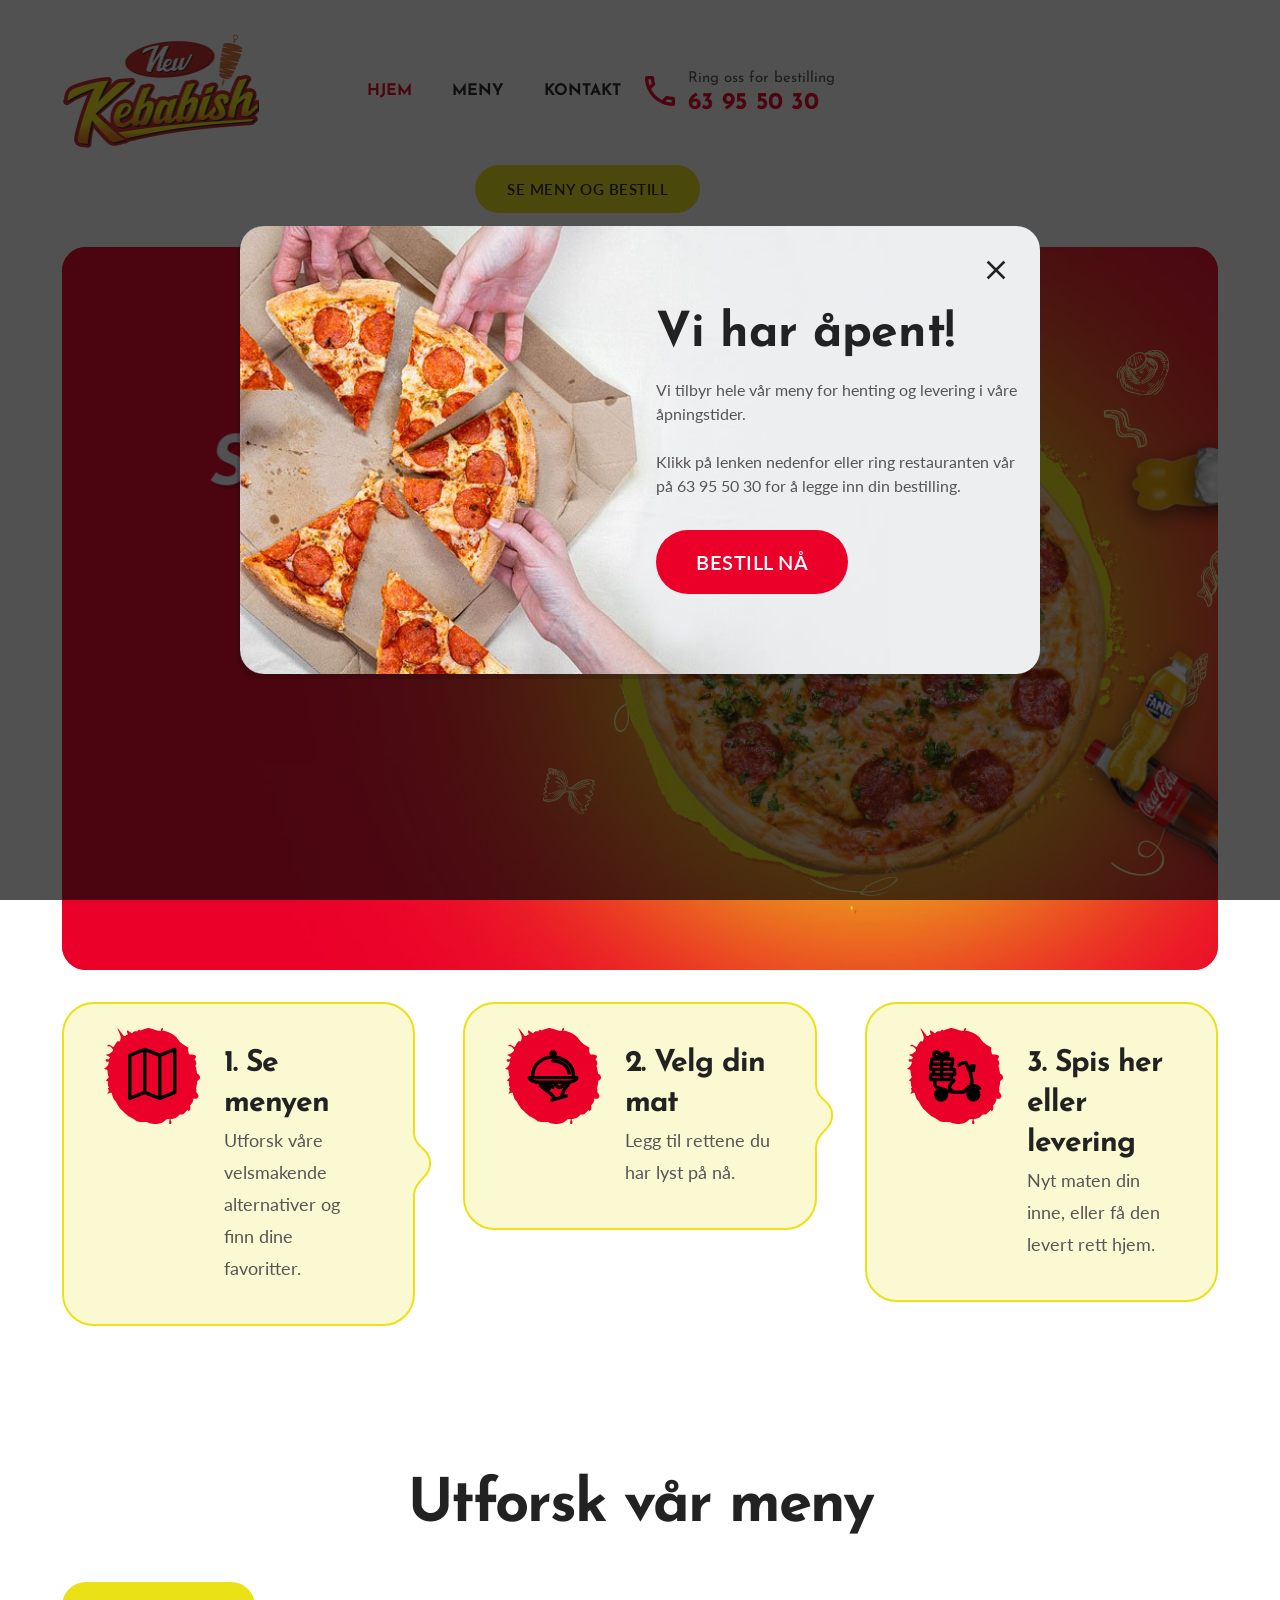
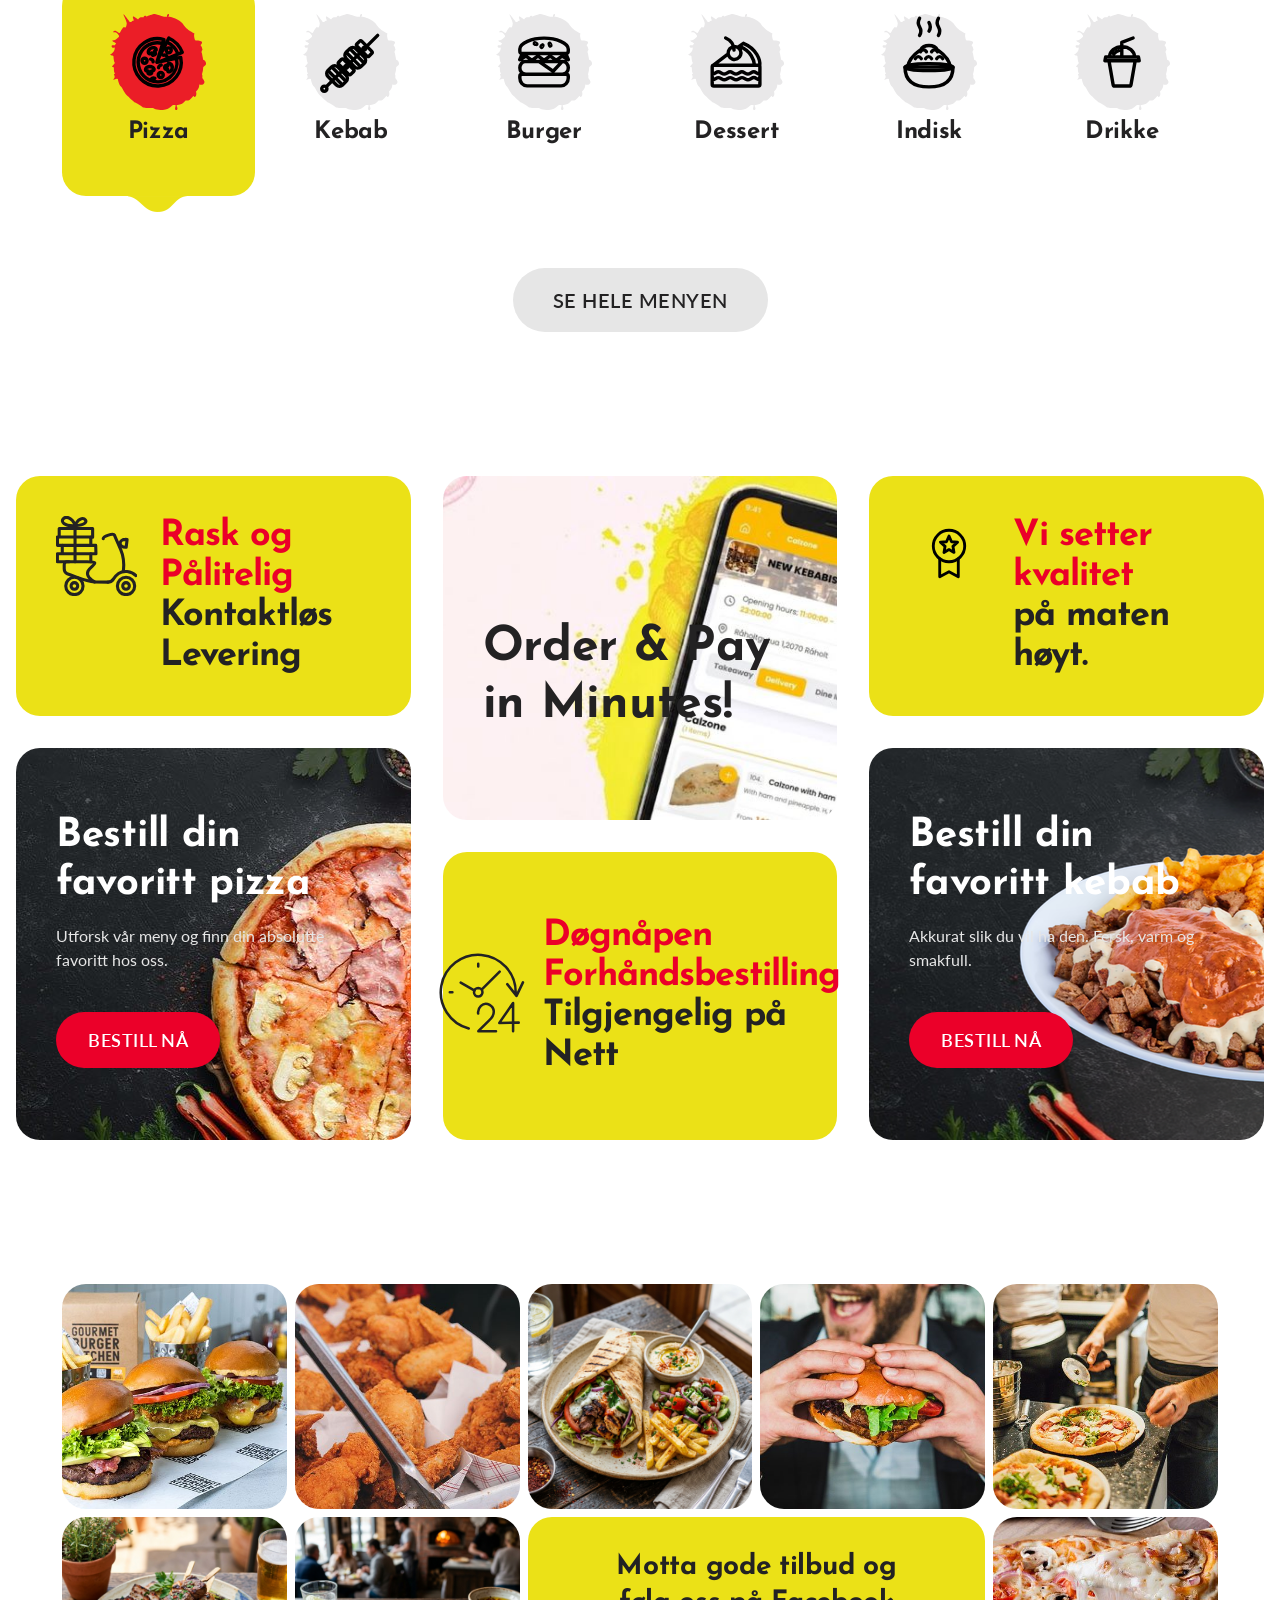
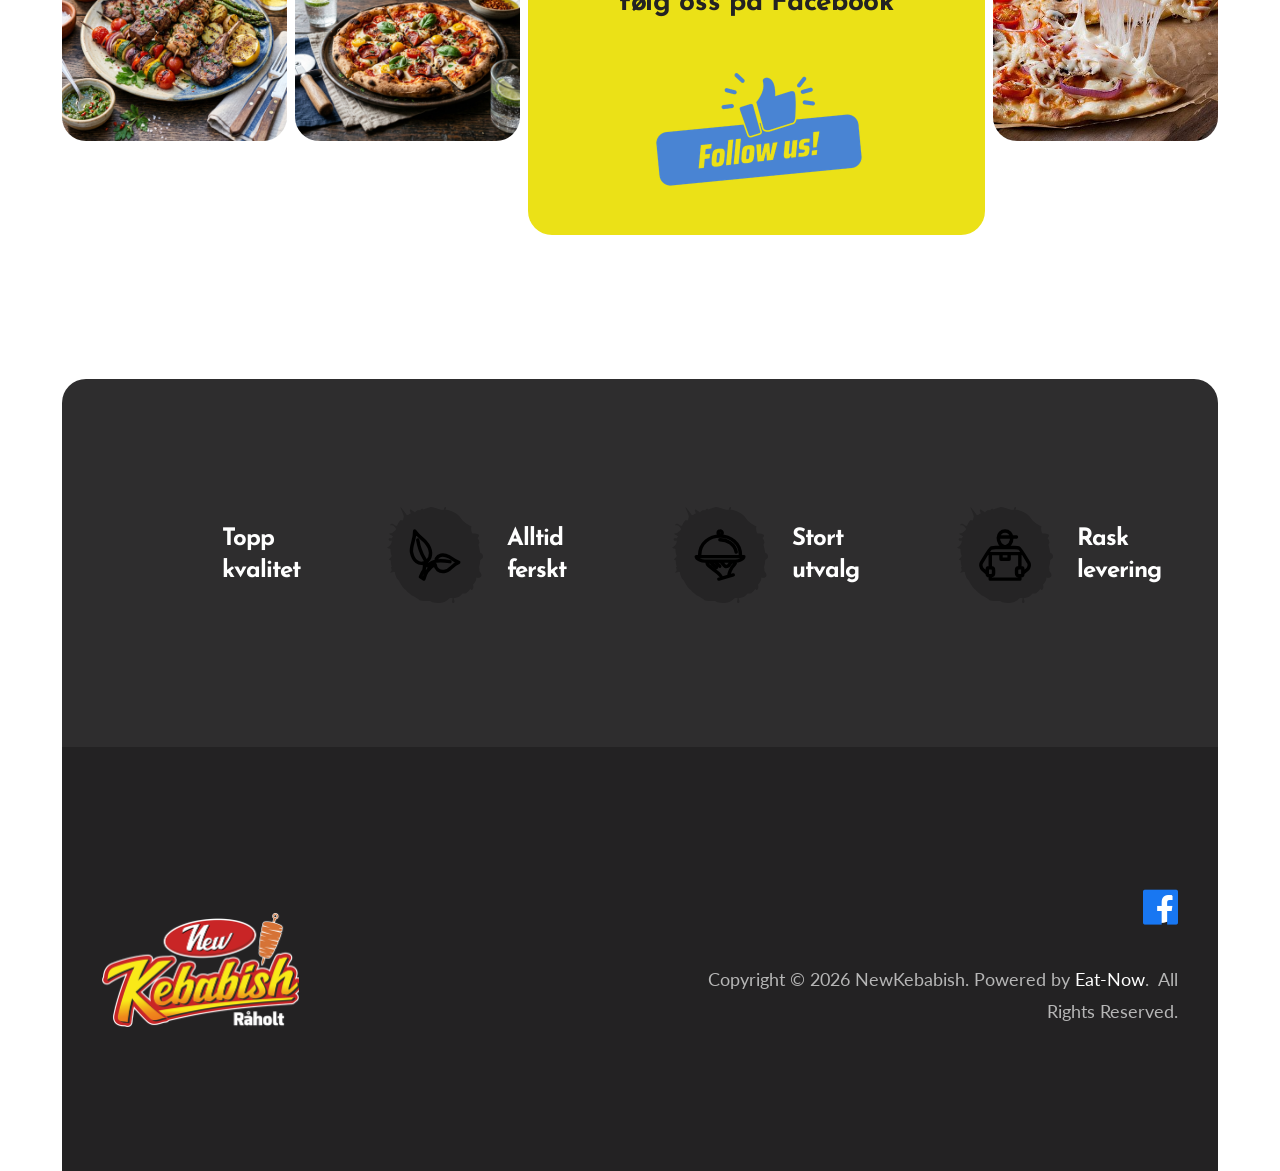
==== index.html @ 8f21e0a2 "feat: add new SVG assets and update site pages to include them" ====
<!DOCTYPE html>
<html lang="no">

<head>
  <!--================ Basic page needs ================-->
  <title>New Kebabish Råholt | Kebabs, Fresh Pizza & Burgers in Råholt</title>
  <meta charset="UTF-8">
  <meta name="author" content="">
  <meta name="keywords" content="">
  <meta name="description" content="Craving fresh kebabs, burgers, or stone-baked pizzas in Råholt? Enjoy fast delivery, takeout, and outdoor seating. Open late every day. Order now!">
  <meta property="og:title" content="New Kebabish Råholt | Best Kebabs, Pizzas & Burgers in Råholt">
  <meta property="og:description" content="Delicious kebabs, freshly baked pizzas, juicy burgers, and grill specials at Råholtgutua 1. Fast delivery and late-night hours available.">
  <meta property="og:type" content="website">
  <meta property="og:image" content="images/og.jpg">
  <!--================ Mobile specific metas ================-->
  <meta name="viewport" content="width=device-width, initial-scale=1.0">
  <!--================ Favicon ================-->
  <link rel="shortcut icon" href="images/favicon.ico">
  <!--================ Google web fonts ================-->
  <link
    href="https://fonts.googleapis.com/css2?family=Josefin+Sans:ital,wght@0,400;0,500;0,600;0,700;1,400;1,500;1,600;1,700&amp;family=Lato:ital,wght@0,300;0,400;0,700;0,900;1,300;1,400;1,700;1,900&amp;display=swap"
    rel="stylesheet">
  <link
    href="https://fonts.googleapis.com/css?family=Material+Icons|Material+Icons+Outlined|Material+Icons+Two+Tone|Material+Icons+Round|Material+Icons+Sharp"
    rel="stylesheet">
  <!--================ Vendor CSS ================-->
  <link rel="stylesheet" href="css/fontawesome-all.min.css">
  <link rel="stylesheet" href="css/linearicons.css">
  <link rel="stylesheet" href="vendors/owl-carousel/assets/owl.carousel.min.css">
  <link rel="stylesheet" href="vendors/arcticmodal/jquery.arcticmodal-0.3.css">
  <link rel="stylesheet" href="css/bootstrap.min.css">
  <link rel="stylesheet" href="css/animate.min.css">
  <!-- REVOLUTION STYLE SHEETS -->
  <link rel="stylesheet" type="text/css" href="css/settings.css">
  <!--================ Theme CSS ================-->
  <link rel="stylesheet" href="css/style.css">
  <link rel="stylesheet" href="css/responsive.css">
  <!--================ Vendor JS ================-->
</head>

<body>
  <div class="mad-preloader"></div>
  <div id="mad-page-wrapper" class="mad-page-wrapper">
    <!--================ Popup ================-->
    <div id="page-popup" class="mad-page-popup">
      <div class="mad-popup-inner">
        <button id="mad-popup-close" class="arcticmodal-close"><i class="material-icons">close</i></button>
        <div class="container">
          <div class="row justify-content-end">
            <div class="col-md-6">
              <h3 class="mad-page-title">Vi har åpent!</h3>
              <p>Vi tilbyr hele vår meny for henting og levering i våre åpningstider.</p>
              <p class="content-element-4">Klikk på lenken nedenfor eller ring restauranten vår på <br>
                63 95 50 30 for å legge inn din bestilling.</p>
              <a href="#" class="btn btn-big btn-style-3">Bestill nå</a>
            </div>
          </div>
        </div>
      </div>
    </div>
    <!--================ /Popup ================-->
    <!--================ Search Modal ================-->
    <div class="mad-d-none">
      <div id="search-modal" class="mad-modal mad-modal--search">
        <button type="button" class="arcticmodal-close"><i class="material-icons">close</i></button>
        <h4 class="mad-title">Search</h4>
        <!--================ Search Form ================-->
        <form role="search" method="get" class="mad-searchform">
          <input type="text" name="s" placeholder="Type your keyword here">
          <button type="submit" class="btn btn-style-3"><i class="material-icons">search</i></button>
        </form>
        <!--================ End of Search Form ================-->
      </div>
    </div>
    <!--================ End of Search Modal ================-->
    <!--================ Header ================-->
    <header id="mad-header" class="mad-header style-2">
      <div class="mad-message" style="display: none;">
        Få 10% rabatt + GRATIS frakt. Bruk koden YUMMI10 i kassen.
        <button id="close-msg" class="close-message"><i class="material-icons">close</i></button>
      </div>
      <div class="mad-header-section--sticky-xl">
        <div class="mad-header-items">
          <div class="mad-header-item">
            <a href="index.html" class="mad-logo"><img src="images/logo.png" alt="" width="197"></a>
          </div>
          <!--================ Navigation ================-->
          <nav class="mad-navigation-container custom-nav-margin">
            <ul class="mad-navigation mad-navigation--vertical-sm">
              <li class="current-menu-item"><a href="#">Hjem</a>
              </li>
              <li class="menu-item"><a href="#">Meny</a>
              </li>
              <li class="menu-item"><a href="contact.html">Kontakt</a>
              </li>
            </ul>
          </nav>
          <!--================ End of Navigation ================-->
          <div class="mad-header-item">
            <div class="mad-our-info type-2">
              <div class="mad-info">
                <i class="material-icons-outlined">call</i>
                <div class="mad-info-content">
                  <span>Ring oss for bestilling</span>
                  <div class="mad-info-title">63 95 50 30</div>
                </div>
              </div>
            </div>
          </div>
          <div class="mad-header-item custom-header-margin">
            <div class="mad-actions">
              <div class="mad-item">
                <a href="#" class="btn btn-small"><span>SE MENY OG BESTILL</span></a>
              </div>
            </div>
          </div>
        </div>
      </div>
    </header>
    <!--================ End of Header ================-->
    <div class="mad-content no-pt">
      <div class="container wide">
        <div id="rev_slider_1_1_wrapper" class="rev_slider_wrapper fullwidthbanner-container" data-alias="slider1"
          data-source="gallery">
          <!-- START REVOLUTION SLIDER 5.4.8.1 auto mode -->
          <div id="rev_slider_1_1" class="rev_slider fullwidthabanner" style="display:none;" data-version="5.4.8.1">
            <ul>
              <!-- SLIDE  -->
              <li data-index="rs-1" data-transition="fadetoleftfadefromright,fadefromright,slotslide-horizontal"
                data-slotamount="default,default,default" data-hideafterloop="0" data-hideslideonmobile="off"
                data-easein="default,default,default" data-easeout="default,default,default"
                data-masterspeed="default,default,default" data-rotate="0,0,0" data-saveperformance="off"
                data-title="Slide" data-param1="" data-param2="" data-param3="" data-param4="" data-param5=""
                data-param6="" data-param7="" data-param8="" data-param9="" data-param10="" data-description="">
                <!-- MAIN IMAGE -->
                <img src="vendors/revolution/assets/6cbea-bg1.jpg" alt="" data-bgposition="center center"
                  data-bgfit="cover" data-bgrepeat="no-repeat" class="rev-slidebg" data-no-retina>
                <!-- LAYERS -->

                <!-- LAYER NR. 1 -->
                <div class="tp-caption   tp-resizeme" id="slide-1-layer-5" data-x="800" data-y="172"
                  data-width="['none','none','none','none']" data-height="['none','none','none','none']"
                  data-type="image" data-responsive_offset="on"
                  data-frames='[{"delay":470,"speed":1500,"frame":"0","from":"x:right;rZ:90deg;","to":"o:1;","ease":"Power3.easeInOut"},{"delay":"+7030","speed":1500,"frame":"999","to":"auto:auto;","ease":"Power3.easeInOut"}]'
                  data-textAlign="['inherit','inherit','inherit','inherit']" data-paddingtop="[0,0,0,0]"
                  data-paddingright="[0,0,0,0]" data-paddingbottom="[0,0,0,0]" data-paddingleft="[0,0,0,0]"
                  style="z-index: 5;">
                  <img src="vendors/revolution/assets/71681-small5.png" alt="" data-ww="1039px" data-hh="770px"
                    data-no-retina>
                </div>

                <!-- LAYER NR. 2 -->
                <div class="tp-caption   tp-resizeme" id="slide-1-layer-6" data-x="858" data-y="190"
                  data-width="['none','none','none','none']" data-height="['none','none','none','none']"
                  data-type="image" data-responsive_offset="on"
                  data-frames='[{"delay":710,"speed":1500,"frame":"0","from":"x:right;rZ:90deg;","to":"o:1;","ease":"Power3.easeInOut"},{"delay":"+6790","speed":1500,"frame":"999","to":"auto:auto;","ease":"Power3.easeInOut"}]'
                  data-textAlign="['inherit','inherit','inherit','inherit']" data-paddingtop="[0,0,0,0]"
                  data-paddingright="[0,0,0,0]" data-paddingbottom="[0,0,0,0]" data-paddingleft="[0,0,0,0]"
                  style="z-index: 6;">
                  <img src="vendors/revolution/assets/40800-small4.png" alt="" data-ww="977px" data-hh="889px"
                    data-no-retina>
                </div>

                <!-- LAYER NR. 3 -->
                <div class="tp-caption   tp-resizeme" id="slide-1-layer-7" data-x="875" data-y="256"
                  data-width="['none','none','none','none']" data-height="['none','none','none','none']"
                  data-type="image" data-responsive_offset="on"
                  data-frames='[{"delay":970,"speed":1500,"frame":"0","from":"x:right;rZ:90deg;","to":"o:1;","ease":"Power3.easeInOut"},{"delay":"+6530","speed":1500,"frame":"999","to":"auto:auto;","ease":"Power3.easeInOut"}]'
                  data-textAlign="['inherit','inherit','inherit','inherit']" data-paddingtop="[0,0,0,0]"
                  data-paddingright="[0,0,0,0]" data-paddingbottom="[0,0,0,0]" data-paddingleft="[0,0,0,0]"
                  style="z-index: 7;">
                  <img src="vendors/revolution/assets/d0628-small3.png" alt="" data-ww="1045px" data-hh="556px"
                    data-no-retina>
                </div>

                <!-- LAYER NR. 4 -->
                <div class="tp-caption   tp-resizeme" id="slide-1-layer-9" data-x="817" data-y="154"
                  data-width="['none','none','none','none']" data-height="['none','none','none','none']"
                  data-type="image" data-responsive_offset="on"
                  data-frames='[{"delay":1350,"speed":1500,"frame":"0","from":"x:right;rZ:90deg;","to":"o:1;","ease":"Power3.easeInOut"},{"delay":"+6150","speed":1500,"frame":"999","to":"auto:auto;","ease":"Power3.easeInOut"}]'
                  data-textAlign="['inherit','inherit','inherit','inherit']" data-paddingtop="[0,0,0,0]"
                  data-paddingright="[0,0,0,0]" data-paddingbottom="[0,0,0,0]" data-paddingleft="[0,0,0,0]"
                  style="z-index: 8;">
                  <img src="vendors/revolution/assets/bc959-small1.png" alt="" data-ww="1040px" data-hh="867px"
                    data-no-retina>
                </div>

                <!-- LAYER NR. 5 -->
                <div class="tp-caption   tp-resizeme" id="slide-1-layer-10" data-x="924" data-y="193"
                  data-width="['none','none','none','none']" data-height="['none','none','none','none']"
                  data-type="image" data-responsive_offset="on"
                  data-frames='[{"delay":1770,"speed":1500,"frame":"0","from":"x:right;rZ:90deg;","to":"o:1;","ease":"Power3.easeInOut"},{"delay":"+5730","speed":1500,"frame":"999","to":"auto:auto;","ease":"Power3.easeInOut"}]'
                  data-textAlign="['inherit','inherit','inherit','inherit']" data-paddingtop="[0,0,0,0]"
                  data-paddingright="[0,0,0,0]" data-paddingbottom="[0,0,0,0]" data-paddingleft="[0,0,0,0]"
                  style="z-index: 9;">
                  <img src="vendors/revolution/assets/018e7-small4.png" alt="" data-ww="922px" data-hh="861px"
                    data-no-retina>
                </div>

                <!-- LAYER NR. 6 -->
                <div class="tp-caption   tp-resizeme" id="slide-1-layer-11" data-x="883" data-y="237"
                  data-width="['none','none','none','none']" data-height="['none','none','none','none']"
                  data-type="image" data-responsive_offset="on"
                  data-frames='[{"delay":30,"speed":1500,"frame":"0","from":"y:bottom;rZ:90deg;sX:2;sY:2;opacity:0;","to":"o:1;","ease":"Power3.easeInOut"},{"delay":"+7470","speed":2000,"frame":"999","to":"x:right;rZ:90deg;","ease":"Power3.easeInOut"}]'
                  data-textAlign="['inherit','inherit','inherit','inherit']" data-paddingtop="[0,0,0,0]"
                  data-paddingright="[0,0,0,0]" data-paddingbottom="[0,0,0,0]" data-paddingleft="[0,0,0,0]"
                  style="z-index: 10;"><img src="vendors/revolution/assets/75ec1-big1.png" alt="" data-ww="970px"
                    data-hh="873px" data-no-retina>
                </div>

                <!-- LAYER NR. 7 -->
                <div class="tp-caption   tp-resizeme" id="slide-1-layer-12" data-x="951" data-y="271"
                  data-width="['none','none','none','none']" data-height="['none','none','none','none']"
                  data-type="image" data-responsive_offset="on"
                  data-frames='[{"delay":310,"speed":1500,"frame":"0","from":"y:bottom;rZ:90deg;sX:2;sY:2;opacity:0;","to":"o:1;","ease":"Power3.easeInOut"},{"delay":"+7190","speed":2000,"frame":"999","to":"x:right;rZ:90deg;","ease":"Power4.easeInOut"}]'
                  data-textAlign="['inherit','inherit','inherit','inherit']" data-paddingtop="[0,0,0,0]"
                  data-paddingright="[0,0,0,0]" data-paddingbottom="[0,0,0,0]" data-paddingleft="[0,0,0,0]"
                  style="z-index: 11;">
                  <div class="rs-looped rs-rotate" data-easing="Linear.easeNone" data-startdeg="0" data-enddeg="20"
                    data-speed="19" data-origin="50% 50%"><img src="vendors/revolution/assets/1eb76-big2.png" alt=""
                      data-ww="786px" data-hh="776px" data-no-retina> </div>
                </div>

                <!-- LAYER NR. 8 -->
                <div class="tp-caption   tp-resizeme" id="slide-1-layer-13" data-x="1669" data-y="780"
                  data-width="['none','none','none','none']" data-height="['none','none','none','none']"
                  data-type="image" data-responsive_offset="on"
                  data-frames='[{"delay":1090,"speed":1500,"frame":"0","from":"x:right;rZ:90deg;","to":"o:1;","ease":"Power3.easeInOut"},{"delay":"+6410","speed":2000,"frame":"999","to":"auto:auto;","ease":"Power3.easeInOut"}]'
                  data-textAlign="['inherit','inherit','inherit','inherit']" data-paddingtop="[0,0,0,0]"
                  data-paddingright="[0,0,0,0]" data-paddingbottom="[0,0,0,0]" data-paddingleft="[0,0,0,0]"
                  style="z-index: 12;">
                  <div class="rs-looped rs-pendulum" data-easing="" data-startdeg="-20" data-enddeg="-8" data-speed="2"
                    data-origin="50% 50%"><img src="images/cooldrinks/cola.png" alt="" data-ww="auto" data-hh="320px"
                      data-no-retina style="filter: drop-shadow(5px 5px 10px rgba(0,0,0,0.5));"> </div>
                </div>

                <!-- LAYER NR. 9 -->
                <div class="tp-caption   tp-resizeme" id="slide-1-layer-14" data-x="858" data-y="792"
                  data-width="['none','none','none','none']" data-height="['none','none','none','none']"
                  data-type="image" data-responsive_offset="on"
                  data-frames='[{"delay":1310,"speed":2000,"frame":"0","from":"x:right;rZ:90deg;","to":"o:1;","ease":"Power3.easeInOut"},{"delay":"+5690","speed":2000,"frame":"999","to":"auto:auto;","ease":"Power3.easeInOut"}]'
                  data-textAlign="['inherit','inherit','inherit','inherit']" data-paddingtop="[0,0,0,0]"
                  data-paddingright="[0,0,0,0]" data-paddingbottom="[0,0,0,0]" data-paddingleft="[0,0,0,0]"
                  style="z-index: 13;">
                  <div class="rs-looped rs-pendulum" data-easing="" data-startdeg="-20" data-enddeg="-14" data-speed="2"
                    data-origin="50% 50%"><img src="images/cooldrinks/fanta.png" alt="" data-ww="auto" data-hh="320px"
                      data-no-retina style="filter: drop-shadow(5px 5px 10px rgba(0,0,0,0.5));"> </div>
                </div>

                <!-- LAYER NR. 10 -->
                <div class="tp-caption   tp-resizeme" id="slide-1-layer-29" data-x="1646" data-y="220"
                  data-width="['none','none','none','none']" data-height="['none','none','none','none']"
                  data-type="image" data-responsive_offset="on"
                  data-frames='[{"delay":1570,"speed":1200,"frame":"0","from":"x:right;rZ:90deg;","to":"o:1;","ease":"Power3.easeInOut"},{"delay":"+6230","speed":2000,"frame":"999","to":"auto:auto;","ease":"Power3.easeInOut"}]'
                  data-textAlign="['inherit','inherit','inherit','inherit']" data-paddingtop="[0,0,0,0]"
                  data-paddingright="[0,0,0,0]" data-paddingbottom="[0,0,0,0]" data-paddingleft="[0,0,0,0]"
                  style="z-index: 14;">
                  <div class="rs-looped rs-pendulum" data-easing="" data-startdeg="-20" data-enddeg="-15" data-speed="2"
                    data-origin="50% 50%"><img src="images/cooldrinks/solo.png" alt="" data-ww="auto" data-hh="320px"
                      data-no-retina style="filter: drop-shadow(5px 5px 10px rgba(0,0,0,0.5));"> </div>
                </div>

                <!-- LAYER NR. 11 -->
                <div class="tp-caption   tp-resizeme" id="slide-1-layer-16" data-x="849" data-y="226"
                  data-width="['none','none','none','none']" data-height="['none','none','none','none']"
                  data-type="image" data-responsive_offset="on"
                  data-frames='[{"delay":1550,"speed":2000,"frame":"0","from":"x:right;rX:0deg;rY:0deg;rZ:90deg;","to":"o:1;","ease":"Power3.easeInOut"},{"delay":"+5450","speed":2000,"frame":"999","to":"auto:auto;","ease":"Power3.easeInOut"}]'
                  data-textAlign="['inherit','inherit','inherit','inherit']" data-paddingtop="[0,0,0,0]"
                  data-paddingright="[0,0,0,0]" data-paddingbottom="[0,0,0,0]" data-paddingleft="[0,0,0,0]"
                  style="z-index: 15;">
                  <div class="rs-looped rs-pendulum" data-easing="" data-startdeg="-20" data-enddeg="-10" data-speed="2"
                    data-origin="50% 50%"><img src="images/cooldrinks/sprite.png" alt="" data-ww="auto" data-hh="320px"
                      data-no-retina style="filter: drop-shadow(5px 5px 10px rgba(0,0,0,0.5));"> </div>
                </div>

                <!-- LAYER NR. 12 -->
                <div class="tp-caption rev-btn " id="slide-1-layer-27" data-x="255" data-y="680" data-width="['auto']"
                  data-height="['auto']" data-type="button" data-responsive_offset="on"
                  data-frames='[{"delay":2510,"speed":1200,"frame":"0","from":"z:0;rX:0deg;rY:0;rZ:0;sX:2;sY:2;skX:0;skY:0;opacity:0;","mask":"x:0px;y:0px;s:inherit;e:inherit;","to":"o:1;","ease":"Power2.easeOut"},{"delay":"+5290","speed":1200,"frame":"999","to":"auto:auto;","mask":"x:0;y:0;s:inherit;e:inherit;","ease":"Power3.easeInOut"},{"frame":"hover","speed":"300","ease":"Linear.easeNone","to":"o:1;rX:0;rY:0;rZ:0;z:0;","style":"c:rgb(255,255,255);bg:rgb(184,0,31);bw:0px 0px 0px 0;"}]'
                  data-textAlign="['inherit','inherit','inherit','inherit']" data-paddingtop="[35,35,35,35]"
                  data-paddingright="[115,115,115,115]" data-paddingbottom="[29,29,29,29]"
                  data-paddingleft="[115,115,115,115]"
                  style="z-index: 16; white-space: nowrap; font-size: 32px; line-height: 17px; font-weight: 600; color: #232223; font-family:Josefin Sans;background-color:rgb(235,225,23);border-color:rgb(184,0,31);border-style:solid;border-width:0px 3px 5px 0px;border-radius:40px 40px 40px 40px;outline:none;box-shadow:none;box-sizing:border-box;-moz-box-sizing:border-box;-webkit-box-sizing:border-box;cursor:pointer;">
                  BESTILL NÅ! </div>



                <!-- LAYER NR. 14 -->
                <div class="tp-caption   tp-resizeme" id="slide-1-layer-30" data-x="246" data-y="270"
                  data-width="['468']" data-height="['323']" data-type="text" data-responsive_offset="on"
                  data-frames='[{"delay":830,"split":"chars","splitdelay":0.1000000000000000055511151231257827021181583404541015625,"speed":1500,"split_direction":"forward","frame":"0","from":"x:[-100%];z:0;rX:0deg;rY:0;rZ:0;sX:1;sY:1;skX:0;skY:0;opacity:0;","to":"o:1;skY:-5px;","ease":"Power3.easeInOut"},{"delay":"+6170","split":"chars","splitdelay":0.1000000000000000055511151231257827021181583404541015625,"speed":1500,"split_direction":"forward","frame":"999","to":"auto:auto;","ease":"Power3.easeInOut"}]'
                  data-textAlign="['inherit','inherit','inherit','inherit']" data-paddingtop="[0,0,0,0]"
                  data-paddingright="[0,0,0,0]" data-paddingbottom="[0,0,0,0]" data-paddingleft="[0,0,0,0]"
                  style="z-index: 18; min-width: 468px; max-width: 468px; max-width: 323px; max-width: 323px; white-space: nowrap; font-size: 115px; line-height: 160px; font-weight: 700; color: #ffffff; letter-spacing: -2px;font-family:Josefin Sans;font-style:italic;text-shadow:3px 3px 0 #b8001f, 4px 4px 0 #b8001f;">
                  STOR </div>

                <!-- LAYER NR. 15 -->
                <div class="tp-caption   tp-resizeme" id="slide-1-layer-31" data-x="244" data-y="400"
                  data-width="['auto']" data-height="['auto']" data-type="text" data-responsive_offset="on"
                  data-frames='[{"delay":1190,"split":"chars","splitdelay":0.1000000000000000055511151231257827021181583404541015625,"speed":1500,"split_direction":"forward","frame":"0","from":"x:[100%];z:0;rX:0deg;rY:0;rZ:0;sX:1;sY:1;skX:0;skY:0;opacity:0;","to":"o:1;skY:-5px;","ease":"Power3.easeInOut"},{"delay":"+5910","split":"chars","splitdelay":0.1000000000000000055511151231257827021181583404541015625,"speed":1500,"split_direction":"forward","frame":"999","to":"auto:auto;","ease":"Power3.easeInOut"}]'
                  data-textAlign="['inherit','inherit','inherit','inherit']" data-paddingtop="[0,0,0,0]"
                  data-paddingright="[0,0,0,0]" data-paddingbottom="[0,0,0,0]" data-paddingleft="[0,0,0,0]"
                  style="z-index: 19; white-space: nowrap; font-size: 155px; line-height: 200px; font-weight: 700; color: #ffffff; letter-spacing: 0px;font-family:Josefin Sans;font-style:italic;text-shadow:3px 3px 0 #b8001f, 4px 4px 0 #b8001f;">
                  PIZZA </div>


















              </li>
              <!-- SLIDE  -->
              <li data-index="rs-5" data-transition="fadetoleftfadefromright,fadefromright,slotslide-horizontal"
                data-slotamount="default,default,default" data-hideafterloop="0" data-hideslideonmobile="off"
                data-easein="default,default,default" data-easeout="default,default,default"
                data-masterspeed="default,default,default" data-rotate="0,0,0" data-saveperformance="off"
                data-title="Slide" data-param1="" data-param2="" data-param3="" data-param4="" data-param5=""
                data-param6="" data-param7="" data-param8="" data-param9="" data-param10="" data-description="">
                <!-- MAIN IMAGE -->
                <img src="vendors/revolution/assets/6cbea-bg1.jpg" alt="" data-bgposition="center center"
                  data-bgfit="cover" data-bgrepeat="no-repeat" class="rev-slidebg" data-no-retina>
                <!-- LAYERS -->

                <!-- LAYER NR. 25 -->
                <div class="tp-caption   tp-resizeme" id="slide-5-layer-5" data-x="800" data-y="172"
                  data-width="['none','none','none','none']" data-height="['none','none','none','none']"
                  data-type="image" data-responsive_offset="on"
                  data-frames='[{"delay":470,"speed":1500,"frame":"0","from":"x:right;rZ:90deg;","to":"o:1;","ease":"Power3.easeInOut"},{"delay":"+7030","speed":1500,"frame":"999","to":"auto:auto;","ease":"Power3.easeInOut"}]'
                  data-textAlign="['inherit','inherit','inherit','inherit']" data-paddingtop="[0,0,0,0]"
                  data-paddingright="[0,0,0,0]" data-paddingbottom="[0,0,0,0]" data-paddingleft="[0,0,0,0]"
                  style="z-index: 5;">
                  <img src="vendors/revolution/assets/71681-small5.png" alt="" data-ww="1039px" data-hh="770px"
                    data-no-retina>
                </div>

                <!-- LAYER NR. 26 -->
                <div class="tp-caption   tp-resizeme" id="slide-5-layer-6" data-x="858" data-y="250"
                  data-width="['none','none','none','none']" data-height="['none','none','none','none']"
                  data-type="image" data-responsive_offset="on"
                  data-frames='[{"delay":710,"speed":1500,"frame":"0","from":"x:right;rZ:90deg;","to":"o:1;","ease":"Power3.easeInOut"},{"delay":"+6790","speed":1500,"frame":"999","to":"auto:auto;","ease":"Power3.easeInOut"}]'
                  data-textAlign="['inherit','inherit','inherit','inherit']" data-paddingtop="[0,0,0,0]"
                  data-paddingright="[0,0,0,0]" data-paddingbottom="[0,0,0,0]" data-paddingleft="[0,0,0,0]"
                  style="z-index: 6;">
                  <img src="vendors/revolution/assets/40800-small4.png" alt="" data-ww="977px" data-hh="889px"
                    data-no-retina>
                </div>

                <!-- LAYER NR. 27 -->
                <div class="tp-caption   tp-resizeme" id="slide-5-layer-7" data-x="875" data-y="256"
                  data-width="['none','none','none','none']" data-height="['none','none','none','none']"
                  data-type="image" data-responsive_offset="on"
                  data-frames='[{"delay":970,"speed":1500,"frame":"0","from":"x:right;rZ:90deg;","to":"o:1;","ease":"Power3.easeInOut"},{"delay":"+6530","speed":1500,"frame":"999","to":"auto:auto;","ease":"Power3.easeInOut"}]'
                  data-textAlign="['inherit','inherit','inherit','inherit']" data-paddingtop="[0,0,0,0]"
                  data-paddingright="[0,0,0,0]" data-paddingbottom="[0,0,0,0]" data-paddingleft="[0,0,0,0]"
                  style="z-index: 7;">
                  <img src="vendors/revolution/assets/d0628-small3.png" alt="" data-ww="1045px" data-hh="556px"
                    data-no-retina>
                </div>

                <!-- LAYER NR. 28 -->
                <div class="tp-caption   tp-resizeme" id="slide-5-layer-9" data-x="807" data-y="234"
                  data-width="['none','none','none','none']" data-height="['none','none','none','none']"
                  data-type="image" data-responsive_offset="on"
                  data-frames='[{"delay":1350,"speed":1500,"frame":"0","from":"x:right;rZ:90deg;","to":"o:1;","ease":"Power3.easeInOut"},{"delay":"+6150","speed":1500,"frame":"999","to":"auto:auto;","ease":"Power3.easeInOut"}]'
                  data-textAlign="['inherit','inherit','inherit','inherit']" data-paddingtop="[0,0,0,0]"
                  data-paddingright="[0,0,0,0]" data-paddingbottom="[0,0,0,0]" data-paddingleft="[0,0,0,0]"
                  style="z-index: 8;">
                  <img src="vendors/revolution/assets/bc959-small1.png" alt="" data-ww="1040px" data-hh="867px"
                    data-no-retina>
                </div>

                <!-- LAYER NR. 29 -->
                <div class="tp-caption   tp-resizeme" id="slide-5-layer-10" data-x="874" data-y="303"
                  data-width="['none','none','none','none']" data-height="['none','none','none','none']"
                  data-type="image" data-responsive_offset="on"
                  data-frames='[{"delay":1770,"speed":1500,"frame":"0","from":"x:right;rZ:90deg;","to":"o:1;","ease":"Power3.easeInOut"},{"delay":"+5730","speed":1500,"frame":"999","to":"auto:auto;","ease":"Power3.easeInOut"}]'
                  data-textAlign="['inherit','inherit','inherit','inherit']" data-paddingtop="[0,0,0,0]"
                  data-paddingright="[0,0,0,0]" data-paddingbottom="[0,0,0,0]" data-paddingleft="[0,0,0,0]"
                  style="z-index: 9;">
                  <img src="vendors/revolution/assets/018e7-small4.png" alt="" data-ww="922px" data-hh="861px"
                    data-no-retina>
                </div>

                <!-- LAYER NR. 30 -->
                <div class="tp-caption   tp-resizeme" id="slide-5-layer-12" data-x="811" data-y="231"
                  data-width="['none','none','none','none']" data-height="['none','none','none','none']"
                  data-type="image" data-responsive_offset="on"
                  data-frames='[{"delay":310,"speed":1500,"frame":"0","from":"y:bottom;rZ:90deg;sX:2;sY:2;opacity:0;","to":"o:1;","ease":"Power3.easeInOut"},{"delay":"+7190","speed":2000,"frame":"999","to":"x:right;rZ:90deg;","ease":"Power4.easeInOut"}]'
                  data-textAlign="['inherit','inherit','inherit','inherit']" data-paddingtop="[0,0,0,0]"
                  data-paddingright="[0,0,0,0]" data-paddingbottom="[0,0,0,0]" data-paddingleft="[0,0,0,0]"
                  style="z-index: 10;">
                  <div class="rs-looped rs-rotate" data-easing="Linear.easeNone" data-startdeg="0" data-enddeg="20"
                    data-speed="19" data-origin="50% 50%"><img src="vendors/revolution/assets/5b6b6-burger.png" alt=""
                      data-ww="989px" data-hh="804px" data-no-retina> </div>
                </div>

                <!-- LAYER NR. 31 -->
                <div class="tp-caption   tp-resizeme" id="slide-5-layer-14" data-x="858" data-y="792"
                  data-width="['none','none','none','none']" data-height="['none','none','none','none']"
                  data-type="image" data-responsive_offset="on"
                  data-frames='[{"delay":1310,"speed":2000,"frame":"0","from":"x:right;rZ:90deg;","to":"o:1;","ease":"Power3.easeInOut"},{"delay":"+5690","speed":2000,"frame":"999","to":"auto:auto;","ease":"Power3.easeInOut"}]'
                  data-textAlign="['inherit','inherit','inherit','inherit']" data-paddingtop="[0,0,0,0]"
                  data-paddingright="[0,0,0,0]" data-paddingbottom="[0,0,0,0]" data-paddingleft="[0,0,0,0]"
                  style="z-index: 11;">
                  <div class="rs-looped rs-pendulum" data-easing="" data-startdeg="-20" data-enddeg="-14" data-speed="2"
                    data-origin="50% 50%"><img src="vendors/revolution/assets/872c3-banka.png" alt="" data-ww="277"
                      data-hh="442" data-no-retina>
                  </div>
                </div>

                <!-- LAYER NR. 32 -->
                <div class="tp-caption rev-btn " id="slide-5-layer-27" data-x="255" data-y="700" data-width="['auto']"
                  data-height="['auto']" data-type="button" data-responsive_offset="on"
                  data-frames='[{"delay":2510,"speed":1200,"frame":"0","from":"z:0;rX:0deg;rY:0;rZ:0;sX:2;sY:2;skX:0;skY:0;opacity:0;","mask":"x:0px;y:0px;s:inherit;e:inherit;","to":"o:1;","ease":"Power2.easeOut"},{"delay":"+5290","speed":1200,"frame":"999","to":"auto:auto;","mask":"x:0;y:0;s:inherit;e:inherit;","ease":"Power3.easeInOut"},{"frame":"hover","speed":"300","ease":"Linear.easeNone","to":"o:1;rX:0;rY:0;rZ:0;z:0;","style":"c:rgb(255,255,255);bg:rgb(184,0,31);bw:0px 0px 0px 0;"}]'
                  data-textAlign="['inherit','inherit','inherit','inherit']" data-paddingtop="[35,35,35,35]"
                  data-paddingright="[115,115,115,115]" data-paddingbottom="[29,29,29,29]"
                  data-paddingleft="[115,115,115,115]"
                  style="z-index: 12; white-space: nowrap; font-size: 32px; line-height: 17px; font-weight: 600; color: #232223;font-family:Josefin Sans;background-color:rgb(235,225,23);border-color:rgb(184,0,31);border-style:solid;border-width:0px 3px 5px 0px;border-radius:40px 40px 40px 40px;outline:none;box-shadow:none;box-sizing:border-box;-moz-box-sizing:border-box;-webkit-box-sizing:border-box;cursor:pointer;">
                  BESTILL NÅ! </div>

                <!-- LAYER NR. 33 -->


                <!-- LAYER NR. 34 -->
                <div class="tp-caption   tp-resizeme" id="slide-5-layer-30" data-x="253" data-y="300"
                  data-width="['469']" data-height="['auto']" data-type="text" data-responsive_offset="on"
                  data-frames='[{"delay":830,"split":"chars","splitdelay":0.1000000000000000055511151231257827021181583404541015625,"speed":1500,"split_direction":"forward","frame":"0","from":"x:[-100%];z:0;rX:0deg;rY:0;rZ:0;sX:1;sY:1;skX:0;skY:0;opacity:0;","to":"o:1;skY:-5px;","ease":"Power3.easeInOut"},{"delay":"+6070","split":"chars","splitdelay":0.1000000000000000055511151231257827021181583404541015625,"speed":1500,"split_direction":"forward","frame":"999","to":"auto:auto;","ease":"Power3.easeInOut"}]'
                  data-textAlign="['inherit','inherit','inherit','inherit']" data-paddingtop="[0,0,0,0]"
                  data-paddingright="[0,0,0,0]" data-paddingbottom="[0,0,0,0]" data-paddingleft="[0,0,0,0]"
                  style="z-index: 14; min-width: 469px; max-width: 469px; white-space: nowrap; font-size: 111px; line-height: 160px; font-weight: 700; color: #ffffff; letter-spacing: -2px;font-family:Josefin Sans;font-style:italic;text-shadow:3px 3px 0 #b8001f, 4px 4px 0 #b8001f;">
                  NYHET! </div>

                <!-- LAYER NR. 35 -->
                <div class="tp-caption 200px   tp-resizeme" id="slide-5-layer-31" data-x="252" data-y="420"
                  data-width="['auto']" data-height="['auto']" data-type="text" data-responsive_offset="on"
                  data-frames='[{"delay":1190,"split":"chars","splitdelay":0.1000000000000000055511151231257827021181583404541015625,"speed":1500,"split_direction":"forward","frame":"0","from":"x:[100%];z:0;rX:0deg;rY:0;rZ:0;sX:1;sY:1;skX:0;skY:0;opacity:0;","to":"o:1;skY:-5px;","ease":"Power3.easeInOut"},{"delay":"+5510","split":"chars","splitdelay":0.1000000000000000055511151231257827021181583404541015625,"speed":1500,"split_direction":"forward","frame":"999","to":"auto:auto;","ease":"Power3.easeInOut"}]'
                  data-textAlign="['inherit','inherit','inherit','inherit']" data-paddingtop="[0,0,0,0]"
                  data-paddingright="[0,0,0,0]" data-paddingbottom="[0,0,0,0]" data-paddingleft="[0,0,0,0]"
                  style="z-index: 15; white-space: nowrap; font-size: 64px; line-height: 120px; font-weight: 700; color: #ffffff; letter-spacing: 0px;font-family:Josefin Sans;font-style:italic;text-shadow:3px 3px 0 #b8001f, 4px 4px 0 #b8001f;">
                  SMASHBURGER </div>

                <!-- LAYER NR. 36 -->
                <div class="tp-caption   tp-resizeme" id="slide-5-layer-32" data-x="255" data-y="510"
                  data-width="['auto']" data-height="['auto']" data-type="text" data-responsive_offset="on"
                  data-frames='[{"delay":1510,"speed":1500,"frame":"0","from":"y:[100%];z:0;rX:0deg;rY:0;rZ:0;sX:1;sY:1;skX:0;skY:0;opacity:0;","to":"o:1;skY:-5px;","ease":"Power2.easeInOut"},{"delay":"+5990","speed":1500,"frame":"999","to":"auto:auto;","ease":"Power3.easeInOut"}]'
                  data-textAlign="['inherit','inherit','inherit','inherit']" data-paddingtop="[0,0,0,0]"
                  data-paddingright="[0,0,0,0]" data-paddingbottom="[0,0,0,0]" data-paddingleft="[0,0,0,0]"
                  style="z-index: 16; white-space: nowrap; font-size: 64px; line-height: 130px; font-weight: 700; color: #ffffff; letter-spacing: -5px;font-family:Josefin Sans;font-style:italic;text-decoration:underline;text-shadow:3px 3px 0 #b8001f, 4px 4px 0 #b8001f;">
                  MED DRIKKE </div>
















              </li>
              <!-- SLIDE  -->
              <li data-index="rs-6" data-transition="fadetoleftfadefromright,fadefromright,slotslide-horizontal"
                data-slotamount="default,default,default" data-hideafterloop="0" data-hideslideonmobile="off"
                data-easein="default,default,default" data-easeout="default,default,default"
                data-masterspeed="default,default,default" data-rotate="0,0,0" data-saveperformance="off"
                data-title="Slide" data-param1="" data-param2="" data-param3="" data-param4="" data-param5=""
                data-param6="" data-param7="" data-param8="" data-param9="" data-param10="" data-description="">
                <!-- MAIN IMAGE -->
                <img src="vendors/revolution/assets/6cbea-bg1.jpg" alt="" data-bgposition="center center"
                  data-bgfit="cover" data-bgrepeat="no-repeat" class="rev-slidebg" data-no-retina>
                <!-- LAYERS -->

                <!-- LAYER NR. 45 -->
                <div class="tp-caption   tp-resizeme" id="slide-6-layer-6" data-x="834" data-y="768"
                  data-width="['none','none','none','none']" data-height="['none','none','none','none']"
                  data-type="image" data-responsive_offset="on"
                  data-frames='[{"delay":710,"speed":1500,"frame":"0","from":"x:right;rZ:90deg;","to":"o:1;","ease":"Power3.easeInOut"},{"delay":"+6790","speed":1500,"frame":"999","to":"auto:auto;","ease":"Power3.easeInOut"}]'
                  data-textAlign="['inherit','inherit','inherit','inherit']" data-paddingtop="[0,0,0,0]"
                  data-paddingright="[0,0,0,0]" data-paddingbottom="[0,0,0,0]" data-paddingleft="[0,0,0,0]"
                  style="z-index: 5;">
                  <img src="vendors/revolution/assets/ebf82-org4.png" alt="" data-ww="512" data-hh="428" data-no-retina>
                </div>

                <!-- LAYER NR. 46 -->
                <div class="tp-caption   tp-resizeme" id="slide-6-layer-7" data-x="1419" data-y="242"
                  data-width="['none','none','none','none']" data-height="['none','none','none','none']"
                  data-type="image" data-responsive_offset="on"
                  data-frames='[{"delay":970,"speed":1500,"frame":"0","from":"x:right;rZ:90deg;","to":"o:1;","ease":"Power3.easeInOut"},{"delay":"+6530","speed":1500,"frame":"999","to":"auto:auto;","ease":"Power3.easeInOut"}]'
                  data-textAlign="['inherit','inherit','inherit','inherit']" data-paddingtop="[0,0,0,0]"
                  data-paddingright="[0,0,0,0]" data-paddingbottom="[0,0,0,0]" data-paddingleft="[0,0,0,0]"
                  style="z-index: 6;">
                  <img src="vendors/revolution/assets/a9096-org3.png" alt="" data-ww="453" data-hh="385" data-no-retina>
                </div>

                <!-- LAYER NR. 47 -->
                <div class="tp-caption   tp-resizeme" id="slide-6-layer-9" data-x="849" data-y="276"
                  data-width="['none','none','none','none']" data-height="['none','none','none','none']"
                  data-type="image" data-responsive_offset="on"
                  data-frames='[{"delay":1350,"speed":1500,"frame":"0","from":"x:right;rZ:90deg;","to":"o:1;","ease":"Power3.easeInOut"},{"delay":"+6150","speed":1500,"frame":"999","to":"auto:auto;","ease":"Power3.easeInOut"}]'
                  data-textAlign="['inherit','inherit','inherit','inherit']" data-paddingtop="[0,0,0,0]"
                  data-paddingright="[0,0,0,0]" data-paddingbottom="[0,0,0,0]" data-paddingleft="[0,0,0,0]"
                  style="z-index: 7;">
                  <img src="vendors/revolution/assets/294a4-org2.png" alt="" data-ww="294px" data-hh="375px"
                    data-no-retina>
                </div>

                <!-- LAYER NR. 48 -->
                <div class="tp-caption   tp-resizeme" id="slide-6-layer-10" data-x="1430" data-y="727"
                  data-width="['none','none','none','none']" data-height="['none','none','none','none']"
                  data-type="image" data-responsive_offset="on"
                  data-frames='[{"delay":1770,"speed":1500,"frame":"0","from":"x:right;rZ:90deg;","to":"o:1;","ease":"Power3.easeInOut"},{"delay":"+5730","speed":1500,"frame":"999","to":"auto:auto;","ease":"Power3.easeInOut"}]'
                  data-textAlign="['inherit','inherit','inherit','inherit']" data-paddingtop="[0,0,0,0]"
                  data-paddingright="[0,0,0,0]" data-paddingbottom="[0,0,0,0]" data-paddingleft="[0,0,0,0]"
                  style="z-index: 8;">
                  <img src="vendors/revolution/assets/de064-org1.png" alt="" data-ww="495px" data-hh="433px"
                    data-no-retina>
                </div>


                <!-- LAYER NR. 51 -->
                <div class="tp-caption   tp-resizeme" id="slide-6-layer-13" data-x="968" data-y="449"
                  data-width="['none','none','none','none']" data-height="['none','none','none','none']"
                  data-type="image" data-responsive_offset="on"
                  data-frames='[{"delay":1930,"speed":1500,"frame":"0","from":"x:right;rZ:90deg;","to":"o:1;","ease":"Power3.easeInOut"},{"delay":"+5570","speed":2000,"frame":"999","to":"auto:auto;","ease":"Power3.easeInOut"}]'
                  data-textAlign="['inherit','inherit','inherit','inherit']" data-paddingtop="[0,0,0,0]"
                  data-paddingright="[0,0,0,0]" data-paddingbottom="[0,0,0,0]" data-paddingleft="[0,0,0,0]"
                  style="z-index: 11;">
                  <div class="rs-looped rs-pendulum" data-easing="" data-startdeg="-20" data-enddeg="-8" data-speed="2"
                    data-origin="50% 50%"><img src="images/food/kebab.png" alt="" data-ww="800px" data-hh="450px"
                      style="object-fit: cover;" data-no-retina> </div>
                </div>

                <!-- LAYER NR. 52 -->
                <div class="tp-caption rev-btn " id="slide-6-layer-27" data-x="255" data-y="600" data-width="['auto']"
                  data-height="['auto']" data-type="button" data-responsive_offset="on"
                  data-frames='[{"delay":2510,"speed":1200,"frame":"0","from":"z:0;rX:0deg;rY:0;rZ:0;sX:2;sY:2;skX:0;skY:0;opacity:0;","mask":"x:0px;y:0px;s:inherit;e:inherit;","to":"o:1;","ease":"Power2.easeOut"},{"delay":"+5290","speed":1200,"frame":"999","to":"auto:auto;","mask":"x:0;y:0;s:inherit;e:inherit;","ease":"Power3.easeInOut"},{"frame":"hover","speed":"300","ease":"Linear.easeNone","to":"o:1;rX:0;rY:0;rZ:0;z:0;","style":"c:rgb(255,255,255);bg:rgb(184,0,31);bw:0px 0px 0px 0;"}]'
                  data-textAlign="['inherit','inherit','inherit','inherit']" data-paddingtop="[35,35,35,35]"
                  data-paddingright="[115,115,115,115]" data-paddingbottom="[29,29,29,29]"
                  data-paddingleft="[115,115,115,115]"
                  style="z-index: 12; white-space: nowrap; font-size: 32px; line-height: 17px; font-weight: 600; color: #232223; font-family:Josefin Sans;background-color:rgb(235,225,23);border-color:rgb(184,0,31);border-style:solid;border-width:0px 3px 5px 0px;border-radius:40px 40px 40px 40px;outline:none;box-shadow:none;box-sizing:border-box;-moz-box-sizing:border-box;-webkit-box-sizing:border-box;cursor:pointer;">
                  BESTILL NÅ! </div>

                <!-- LAYER NR. 55 -->
                <div class="tp-caption   tp-resizeme" id="slide-6-layer-30" data-x="246" data-y="290"
                  data-width="['469']" data-height="['auto']" data-type="text" data-responsive_offset="on"
                  data-frames='[{"delay":830,"split":"chars","splitdelay":0.1000000000000000055511151231257827021181583404541015625,"speed":1500,"split_direction":"forward","frame":"0","from":"x:[-100%];z:0;rX:0deg;rY:0;rZ:0;sX:1;sY:1;skX:0;skY:0;opacity:0;","to":"o:1;skY:-5px;","ease":"Power3.easeInOut"},{"delay":"+5870","split":"chars","splitdelay":0.1000000000000000055511151231257827021181583404541015625,"speed":1500,"split_direction":"forward","frame":"999","to":"auto:auto;","ease":"Power3.easeInOut"}]'
                  data-textAlign="['inherit','inherit','inherit','inherit']" data-paddingtop="[0,0,0,0]"
                  data-paddingright="[0,0,0,0]" data-paddingbottom="[0,0,0,0]" data-paddingleft="[0,0,0,0]"
                  style="z-index: 15; min-width: 469px; max-width: 469px; white-space: nowrap; font-size: 83px; line-height: 120px; font-weight: 700; color: #ffffff; letter-spacing: -2px;font-family:Josefin Sans;font-style:italic;text-shadow:3px 3px 0 #b8001f, 4px 4px 0 #b8001f;">
                  DEILIG </div>

                <!-- LAYER NR. 56 -->
                <div class="tp-caption   tp-resizeme" id="slide-6-layer-31" data-x="244" data-y="410"
                  data-width="['473']" data-height="['auto']" data-type="text" data-responsive_offset="on"
                  data-frames='[{"delay":1190,"split":"chars","splitdelay":0.1000000000000000055511151231257827021181583404541015625,"speed":1500,"split_direction":"forward","frame":"0","from":"x:[100%];z:0;rX:0deg;rY:0;rZ:0;sX:1;sY:1;skX:0;skY:0;opacity:0;","to":"o:1;skY:-5px;","ease":"Power3.easeInOut"},{"delay":"+5710","split":"chars","splitdelay":0.1000000000000000055511151231257827021181583404541015625,"speed":1500,"split_direction":"forward","frame":"999","to":"auto:auto;","ease":"Power3.easeInOut"}]'
                  data-textAlign="['inherit','inherit','inherit','inherit']" data-paddingtop="[0,0,0,0]"
                  data-paddingright="[0,0,0,0]" data-paddingbottom="[0,0,0,0]" data-paddingleft="[0,0,0,0]"
                  style="z-index: 16; min-width: 473px; max-width: 473px; white-space: nowrap; font-size: 70px; line-height: 150px; font-weight: 700; color: #ffffff; letter-spacing: 0px;font-family:Josefin Sans;font-style:italic;text-shadow:3px 3px 0 #b8001f, 4px 4px 0 #b8001f;">
                  KEBABTALLERKEN </div>


















              </li>
            </ul>
            <div class="tp-bannertimer tp-bottom" style="visibility: hidden !important;"></div>
          </div>
        </div><!-- END REVOLUTION SLIDER -->
        <!--================ Icon Boxes ================-->
        <div class="mad-icon-boxes style-3 with-backplate hr-type item-col-3">
          <div class="mad-col">
            <!--================ Icon Box ================-->
            <article class="mad-icon-box">
              <i class="mad-icon-box-icon"><img class="svg" src="yummi_svg_icons/menu_fold.svg" alt=""></i>
              <div class="mad-icon-box-content">
                <h5 class="mad-icon-box-title">1. Se menyen</h5>
                <p>Utforsk våre velsmakende alternativer og finn dine favoritter.</p>
              </div>
            </article>
            <!--================ End of Icon Box ================-->
          </div>
          <div class="mad-col">
            <!--================ Icon Box ================-->
            <article class="mad-icon-box">
              <i class="mad-icon-box-icon"><img class="svg" src="yummi_svg_icons/dish.svg" alt=""></i>
              <div class="mad-icon-box-content">
                <h5 class="mad-icon-box-title">2. Velg din mat</h5>
                <p>Legg til rettene du har lyst på nå.</p>
              </div>
            </article>
            <!--================ End of Icon Box ================-->
          </div>
          <div class="mad-col">
            <!--================ Icon Box ================-->
            <article class="mad-icon-box">
              <i class="mad-icon-box-icon"><img class="svg" src="yummi_svg_icons/delivery2.svg" alt=""></i>
              <div class="mad-icon-box-content">
                <h5 class="mad-icon-box-title">3. Spis her eller levering</h5>
                <p>Nyt maten din inne, eller få den levert rett hjem.</p>
              </div>
            </article>
            <!--================ End of Icon Box ================-->
          </div>
        </div>
        <!--================ End of Icon Boxes ================-->
        <div class="mad-section">
          <h2 class="mad-page-title align-center">Utforsk vår meny</h2>
          <!--================ Tabs ================-->
          <div class="mad-tabs">
            <!--================ Tabs Navigation ================-->
            <div role="tablist" aria-label="Tabs v1" class="mad-tabs-nav justify-content-center mad-menu-box">
              <span class="mad-active">
                <a id="tab-1-link" href="#tab-1" role="tab" aria-selected="false" aria-controls="tab-1"
                  class="mad-tab-link mad-menu-item">
                  <i class="mad-menu-icon"><img class="svg" src="yummi_svg_icons/pizza.svg" alt=""></i>
                  <h6 class="mad-menu-title">Pizza</h6>
                </a>
              </span>
              <span><a id="tab-2-link" href="#tab-2" role="tab" aria-selected="true" aria-controls="tab-2"
                  class="mad-tab-link mad-menu-item">
                  <i class="mad-menu-icon"><img class="svg" src="yummi_svg_icons/kebab.svg" alt=""></i>
                  <h6 class="mad-menu-title">Kebab</h6>
                </a>
              </span>
              <span><a id="tab-3-link" href="#tab-3" role="tab" aria-selected="false" aria-controls="tab-3"
                  class="mad-tab-link mad-menu-item">
                  <i class="mad-menu-icon"><img class="svg" src="yummi_svg_icons/burger.svg" alt=""></i>
                  <h6 class="mad-menu-title">Burger</h6>
                </a>
              </span>
              <span><a id="tab-4-link" href="#tab-4" role="tab" aria-selected="false" aria-controls="tab-4"
                  class="mad-tab-link mad-menu-item">
                  <i class="mad-menu-icon"><img class="svg" src="yummi_svg_icons/dessert.svg" alt=""></i>
                  <h6 class="mad-menu-title">Dessert</h6>
                </a>
              </span>
              <span><a id="tab-5-link" href="#tab-5" role="tab" aria-selected="false" aria-controls="tab-5"
                  class="mad-tab-link mad-menu-item">
                  <i class="mad-menu-icon"><img class="svg" src="yummi_svg_icons/biryani.svg" alt=""></i>
                  <h6 class="mad-menu-title">Indisk</h6>
                </a>
              </span>
              <span><a id="tab-6-link" href="#tab-6" role="tab" aria-selected="false" aria-controls="tab-6"
                  class="mad-tab-link mad-menu-item">
                  <i class="mad-menu-icon"><img class="svg" src="yummi_svg_icons/drink.svg" alt=""></i>
                  <h6 class="mad-menu-title">Drikke</h6>
                </a>
              </span>
            </div>
            <!--================ End of Tabs Navigation ================-->
            <!--================ Tabs Container ================-->
            <div class="mad-tabs-container"></div>
            <!--================ End of Tabs Container ================-->

          </div>
          <!--================ End of Tabs ================-->
          <div class="align-center">
            <a href="#" class="btn btn-style-2 btn-big">Se Hele Menyen</a>
          </div>
        </div>
        <div class="mad-section no-pd mad-section--stretched-content">
          <div class="mad-banners">
            <div class="row">
              <div class="col-xl-4">
                <div class="mad-banner with-icon">
                  <i class="mad-banner-icon"><img src="yummi_svg_icons/delivery3.svg" alt="" class="svg"></i>
                  <div class="mad-banner-content">
                    <h4 class="mad-page-title"><span>Rask og Pålitelig</span> <br>
                      Kontaktløs Levering</h4>
                  </div>
                </div>
                <div class="mad-banner" data-bg-image-src="images/577x392_bg1.jpg">
                  <div class="mad-banner-content">
                    <h3 class="mad-page-title">Bestill din <br>
                      favoritt pizza</h3>
                    <p>Utforsk vår meny og finn din <br> absolutte favoritt hos oss.</p>
                    <a href="#" class="btn btn-style-3">Bestill Nå</a>
                  </div>
                </div>
              </div>
              <div class="col-xl-4">
                <div class="mad-banner" data-bg-image-src="images/577x392_bg2.jpg">
                  <div class="mad-banner-content">
                    <h3 class="mad-page-title color-2" style="font-size: 48px; line-height: 1.2; margin-top: 80px;">
                      Order & Pay <br>
                      in Minutes!</h3>
                  </div>
                </div>
                <div class="mad-banner with-icon justify-content-center align-items-center">
                  <i class="mad-banner-icon"><img src="yummi_svg_icons/24_7_preorder.svg" alt="" class="svg"></i>
                  <div class="mad-banner-content">
                    <h4 class="mad-page-title"><span>Døgnåpen Forhåndsbestilling</span> <br>
                      Tilgjengelig på Nett</h4>
                  </div>
                </div>
              </div>
              <div class="col-xl-4">
                <div class="mad-banner with-icon">
                  <i class="mad-banner-icon"><img src="yummi_svg_icons/medal.svg" alt="" class="svg"></i>
                  <div class="mad-banner-content">
                    <h4 class="mad-page-title"><span>Vi setter kvalitet</span> <br>
                      på maten høyt.</h4>
                  </div>
                </div>
                <div class="mad-banner" data-bg-image-src="images/food/kebabforbox.png">
                  <div class="mad-banner-content">
                    <h3 class="mad-page-title">Bestill din <br>
                      favoritt kebab</h3>
                    <p>Akkurat slik du vil ha den. <br> Fersk, varm og smakfull.</p>
                    <a href="#" class="btn btn-style-3">Bestill Nå</a>
                  </div>
                </div>
              </div>
            </div>
          </div>
        </div>



        <!--
        <div class="content-element-18">
          <h2 class="mad-page-title">Find Our Restaurants</h2>
          <div id="googleMap" class="mad-gmap"></div>
          <div class="container">
            <div class="mad-our-info-map mad-grid mad-grid--cols-1 no-nav" style="justify-content: center;">
              <div class="mad-grid-item" style="max-width: 400px; margin: 0 auto;">
                <div class="mad-our-info vr-type">
                  <h6 class="mad-page-title">Yummi</h6>
                  <div class="mad-info"><i class="material-icons-outlined">location_on</i> <span>Råholtgutua 1,<br>2070 Råholt</span></div>
                  <div class="mad-info"><i class="material-icons-outlined">call</i> <span>63 95 50 30</span></div>
                  <div class="mad-info"><i class="material-icons">access_time</i> <span>Mandag - søndag: 11:00 - 24:00</span></div>
                </div>
              </div>
            </div>
          </div>
        </div>
        -->
        <div class="mad-instafeed style-2" style="margin-top: 9rem;">
          <div class="mad-grid item-col-5 no-gutters">
            <div class="mad-col">
              <a href="#"><img src="images/384x384_img1.jpg" alt=""></a>
            </div>
            <div class="mad-col">
              <a href="#"><img src="images/384x384_img2.jpg" alt=""></a>
            </div>
            <div class="mad-col">
              <a href="#"><img src="images/food/kebab_insta.jpg" alt=""></a>
            </div>
            <div class="mad-col">
              <a href="#"><img src="images/384x384_img4.jpg" alt=""></a>
            </div>
            <div class="mad-col">
              <a href="#"><img src="images/384x384_img5.jpg" alt=""></a>
            </div>
            <div class="mad-col">
              <a href="#"><img src="images/food/grill_insta.jpg" alt=""></a>
            </div>
            <div class="mad-col">
              <a href="#"><img src="images/food/pizza_insta.jpg" alt=""></a>
            </div>
            <div class="mad-col col-x2">
              <div class="mad-box">
                <div class="mad-box-content">
                  <h3 class="mad-page-title" style="text-align: center; font-size: 28px; line-height: 1.3;">Motta gode
                    tilbud og <br> følg oss på Facebook</h3>
                  <div style="text-align: center; margin-top: 15px;">
                    <a href="https://facebook.com/newkebabishraholt" target="_blank" rel="noopener"
                      class="facebook-link">
                      <img src="images/fb_follow.png" alt="Follow on Facebook" style="max-height: 150px; width: auto;">
                    </a>
                  </div>
                </div>
              </div>
            </div>
            <div class="mad-col">
              <a href="#"><img src="images/384x384_img8.jpg" alt=""></a>
            </div>
          </div>
        </div>
      </div>
    </div>
    <!--================ Footer ================-->
    <footer id="mad-footer" class="mad-footer style-2">
      <div class="mad-footer-top">
        <div class="container">
          <!--================ Icon Boxes ================-->
          <div class="mad-icon-boxes style-4 hr-type item-col-4">
            <div class="mad-col">
              <!--================ Icon Box ================-->
              <article class="mad-icon-box">
                <i class="mad-icon-box-icon" style="display: flex; align-items: center; justify-content: center;"><i class="fas fa-medal" style="font-size: 50px; color: #eb0029;"></i></i>
                <div class="mad-icon-box-content">
                  <h6 class="mad-icon-box-title">Topp kvalitet</h6>
                </div>
              </article>
              <!--================ End of Icon Box ================-->
            </div>
            <div class="mad-col">
              <!--================ Icon Box ================-->
              <article class="mad-icon-box">
                <i class="mad-icon-box-icon"><img class="svg" src="yummi_svg_icons/fresh.svg" alt=""></i>
                <div class="mad-icon-box-content">
                  <h6 class="mad-icon-box-title">Alltid ferskt</h6>
                </div>
              </article>
              <!--================ End of Icon Box ================-->
            </div>
            <div class="mad-col">
              <!--================ Icon Box ================-->
              <article class="mad-icon-box">
                <i class="mad-icon-box-icon"><img class="svg" src="yummi_svg_icons/dish.svg" alt=""></i>
                <div class="mad-icon-box-content">
                  <h6 class="mad-icon-box-title">Stort utvalg</h6>
                </div>
              </article>
              <!--================ End of Icon Box ================-->
            </div>
            <div class="mad-col">
              <!--================ Icon Box ================-->
              <article class="mad-icon-box">
                <i class="mad-icon-box-icon"><img class="svg" src="yummi_svg_icons/delivery.svg" alt=""></i>
                <div class="mad-icon-box-content">
                  <h6 class="mad-icon-box-title">Rask levering</h6>
                </div>
              </article>
              <!--================ End of Icon Box ================-->
            </div>
          </div>
          <!--================ End of Icon Boxes ================-->
        </div>
      </div>
      <!--================ Footer row ================-->
      <div class="mad-footer-main">
        <div class="container">
          <div class="row align-items-end vr-size-1">
            <div class="col-sm-6">
              <div class="content-element-5">
                <a href="#" class="mad-logo"><img src="images/logo.png" alt="" width="197"></a>
              </div>
            </div>
            <div class="col-sm-6" style="text-align: right;">
              <div class="mad-social-icons size-big content-element-5">
                <ul>
                  <li><a href="https://facebook.com/newkebabishraholt" target="_blank" rel="noopener"><i class="fab fa-facebook" style="font-size: 40px; color: #1877F2; background-color: white; border-radius: 50%;"></i></a></li>
                </ul>
              </div>
              <p class="copyrights">Copyright © 2026 NewKebabish. Powered by <a href="https://eat-now.no/"
                  target="_blank" rel="noopener" style="color: #ffffff;">Eat-Now</a>.&nbsp;&nbsp;All Rights Reserved.
              </p>
            </div>
          </div>
        </div>
      </div>
      <!--================ End of Footer row ================-->
    </footer>
    <!--================ End of Footer ================-->
  </div>
  <script src="vendors/modernizr.js"></script>
  <script src="vendors/jquery-3.3.1.min.js"></script>
  <script src="vendors/jquery.easing.1.3.min.js"></script>
  <script src="vendors/jquery.parallax-1.1.3.min.js"></script>
  <script src="vendors/monkeysan.jquery.nav.1.0.min.js"></script>
  <script src="vendors/monkeysan.validator.min.js"></script>
  <script src="vendors/handlebars-v4.0.5.min.js"></script>
  <script src="vendors/owl-carousel/owl.carousel.min.js"></script>
  <script src="vendors/arcticmodal/jquery.arcticmodal-0.3.min.js"></script>
  <script src="vendors/retina.min.js"></script>
  <script src="vendors/monkeysan.tabs.min.js"></script>
  <script src="vendors/revolution/js/jquery.themepunch.tools.min.js"></script>
  <script src="vendors/revolution/js/jquery.themepunch.revolution.min.js"></script>
  <!-- SLIDER REVOLUTION 5.0 EXTENSIONS  (Load Extensions only on Local File Systems !  The following part can be removed on Server for On Demand Loading) -->
  <script src="vendors/revolution/js/extensions/revolution.extension.layeranimation.min.js"></script>
  <script src="vendors/revolution/js/extensions/revolution.extension.slideanims.min.js"></script>
  <script src="vendors/monkeysan.tabs.min.js"></script>
  <!-- <script src="https://maps.google.com/maps/api/js?key=AIzaSyA_Yp_8RGMFiW6N-X8WLKYyfzvlOSzWwII&amp;amp;libraries=geometry&amp;amp;v=3.20"></script> -->
  <script src="js/modules/mad.alert-box.min.js"></script>
  <script src="js/modules/mad.newsletter-form.min.js"></script>
  <script src="js/modules/mad.sticky-header-section.min.js"></script>
  <script src="js/mad.app.js"></script>
</body>

</html>
---- css/linearicons.css ----
@font-face {
	font-family: 'Linearicons';
	src: url('../fonts/Linearicons.ttf') format('truetype');
	font-weight: normal;
	font-style: normal;
}
[class^="licon-"], [class*="licon-"] {
	font-family: 'Linearicons';
	speak: none;
	font-style: normal;
	font-weight: normal;
	font-variant: normal;
	text-transform: none;
	line-height: 1;
	
	/* Enable Ligatures ================ */
	-webkit-font-feature-settings: "liga";
	-moz-font-feature-settings: "liga=1";
	-moz-font-feature-settings: "liga";
	-ms-font-feature-settings: "liga" 1;
	-o-font-feature-settings: "liga";
	font-feature-settings: "liga";

	/* Better Font Rendering =========== */
	-webkit-font-smoothing: antialiased;
	-moz-osx-font-smoothing: grayscale;
}
.licon-home:before {
	content: "\e600";
}
.licon-home2:before {
	content: "\e601";
}
.licon-home3:before {
	content: "\e602";
}
.licon-home4:before {
	content: "\e603";
}
.licon-home5:before {
	content: "\e604";
}
.licon-home6:before {
	content: "\e605";
}
.licon-bathtub:before {
	content: "\e606";
}
.licon-toothbrush:before {
	content: "\e607";
}
.licon-bed:before {
	content: "\e608";
}
.licon-couch:before {
	content: "\e609";
}
.licon-chair:before {
	content: "\e60a";
}
.licon-city:before {
	content: "\e60b";
}
.licon-apartment:before {
	content: "\e60c";
}
.licon-pencil:before {
	content: "\e60d";
}
.licon-pencil2:before {
	content: "\e60e";
}
.licon-pen:before {
	content: "\e60f";
}
.licon-pencil3:before {
	content: "\e610";
}
.licon-eraser:before {
	content: "\e611";
}
.licon-pencil4:before {
	content: "\e612";
}
.licon-pencil5:before {
	content: "\e613";
}
.licon-feather:before {
	content: "\e614";
}
.licon-feather2:before {
	content: "\e615";
}
.licon-feather3:before {
	content: "\e616";
}
.licon-pen2:before {
	content: "\e617";
}
.licon-pen-add:before {
	content: "\e618";
}
.licon-pen-remove:before {
	content: "\e619";
}
.licon-vector:before {
	content: "\e61a";
}
.licon-pen3:before {
	content: "\e61b";
}
.licon-blog:before {
	content: "\e61c";
}
.licon-brush:before {
	content: "\e61d";
}
.licon-brush2:before {
	content: "\e61e";
}
.licon-spray:before {
	content: "\e61f";
}
.licon-paint-roller:before {
	content: "\e620";
}
.licon-stamp:before {
	content: "\e621";
}
.licon-tape:before {
	content: "\e622";
}
.licon-desk-tape:before {
	content: "\e623";
}
.licon-texture:before {
	content: "\e624";
}
.licon-eye-dropper:before {
	content: "\e625";
}
.licon-palette:before {
	content: "\e626";
}
.licon-color-sampler:before {
	content: "\e627";
}
.licon-bucket:before {
	content: "\e628";
}
.licon-gradient:before {
	content: "\e629";
}
.licon-gradient2:before {
	content: "\e62a";
}
.licon-magic-wand:before {
	content: "\e62b";
}
.licon-magnet:before {
	content: "\e62c";
}
.licon-pencil-ruler:before {
	content: "\e62d";
}
.licon-pencil-ruler2:before {
	content: "\e62e";
}
.licon-compass:before {
	content: "\e62f";
}
.licon-aim:before {
	content: "\e630";
}
.licon-gun:before {
	content: "\e631";
}
.licon-bottle:before {
	content: "\e632";
}
.licon-drop:before {
	content: "\e633";
}
.licon-drop-crossed:before {
	content: "\e634";
}
.licon-drop2:before {
	content: "\e635";
}
.licon-snow:before {
	content: "\e636";
}
.licon-snow2:before {
	content: "\e637";
}
.licon-fire:before {
	content: "\e638";
}
.licon-lighter:before {
	content: "\e639";
}
.licon-knife:before {
	content: "\e63a";
}
.licon-dagger:before {
	content: "\e63b";
}
.licon-tissue:before {
	content: "\e63c";
}
.licon-toilet-paper:before {
	content: "\e63d";
}
.licon-poop:before {
	content: "\e63e";
}
.licon-umbrella:before {
	content: "\e63f";
}
.licon-umbrella2:before {
	content: "\e640";
}
.licon-rain:before {
	content: "\e641";
}
.licon-tornado:before {
	content: "\e642";
}
.licon-wind:before {
	content: "\e643";
}
.licon-fan:before {
	content: "\e644";
}
.licon-contrast:before {
	content: "\e645";
}
.licon-sun-small:before {
	content: "\e646";
}
.licon-sun:before {
	content: "\e647";
}
.licon-sun2:before {
	content: "\e648";
}
.licon-moon:before {
	content: "\e649";
}
.licon-cloud:before {
	content: "\e64a";
}
.licon-cloud-upload:before {
	content: "\e64b";
}
.licon-cloud-download:before {
	content: "\e64c";
}
.licon-cloud-rain:before {
	content: "\e64d";
}
.licon-cloud-hailstones:before {
	content: "\e64e";
}
.licon-cloud-snow:before {
	content: "\e64f";
}
.licon-cloud-windy:before {
	content: "\e650";
}
.licon-sun-wind:before {
	content: "\e651";
}
.licon-cloud-fog:before {
	content: "\e652";
}
.licon-cloud-sun:before {
	content: "\e653";
}
.licon-cloud-lightning:before {
	content: "\e654";
}
.licon-cloud-sync:before {
	content: "\e655";
}
.licon-cloud-lock:before {
	content: "\e656";
}
.licon-cloud-gear:before {
	content: "\e657";
}
.licon-cloud-alert:before {
	content: "\e658";
}
.licon-cloud-check:before {
	content: "\e659";
}
.licon-cloud-cross:before {
	content: "\e65a";
}
.licon-cloud-crossed:before {
	content: "\e65b";
}
.licon-cloud-database:before {
	content: "\e65c";
}
.licon-database:before {
	content: "\e65d";
}
.licon-database-add:before {
	content: "\e65e";
}
.licon-database-remove:before {
	content: "\e65f";
}
.licon-database-lock:before {
	content: "\e660";
}
.licon-database-refresh:before {
	content: "\e661";
}
.licon-database-check:before {
	content: "\e662";
}
.licon-database-history:before {
	content: "\e663";
}
.licon-database-upload:before {
	content: "\e664";
}
.licon-database-download:before {
	content: "\e665";
}
.licon-server:before {
	content: "\e666";
}
.licon-shield:before {
	content: "\e667";
}
.licon-shield-check:before {
	content: "\e668";
}
.licon-shield-alert:before {
	content: "\e669";
}
.licon-shield-cross:before {
	content: "\e66a";
}
.licon-lock:before {
	content: "\e66b";
}
.licon-rotation-lock:before {
	content: "\e66c";
}
.licon-unlock:before {
	content: "\e66d";
}
.licon-key:before {
	content: "\e66e";
}
.licon-key-hole:before {
	content: "\e66f";
}
.licon-toggle-off:before {
	content: "\e670";
}
.licon-toggle-on:before {
	content: "\e671";
}
.licon-cog:before {
	content: "\e672";
}
.licon-cog2:before {
	content: "\e673";
}
.licon-wrench:before {
	content: "\e674";
}
.licon-screwdriver:before {
	content: "\e675";
}
.licon-hammer-wrench:before {
	content: "\e676";
}
.licon-hammer:before {
	content: "\e677";
}
.licon-saw:before {
	content: "\e678";
}
.licon-axe:before {
	content: "\e679";
}
.licon-axe2:before {
	content: "\e67a";
}
.licon-shovel:before {
	content: "\e67b";
}
.licon-pickaxe:before {
	content: "\e67c";
}
.licon-factory:before {
	content: "\e67d";
}
.licon-factory2:before {
	content: "\e67e";
}
.licon-recycle:before {
	content: "\e67f";
}
.licon-trash:before {
	content: "\e680";
}
.licon-trash2:before {
	content: "\e681";
}
.licon-trash3:before {
	content: "\e682";
}
.licon-broom:before {
	content: "\e683";
}
.licon-game:before {
	content: "\e684";
}
.licon-gamepad:before {
	content: "\e685";
}
.licon-joystick:before {
	content: "\e686";
}
.licon-dice:before {
	content: "\e687";
}
.licon-spades:before {
	content: "\e688";
}
.licon-diamonds:before {
	content: "\e689";
}
.licon-clubs:before {
	content: "\e68a";
}
.licon-hearts:before {
	content: "\e68b";
}
.licon-heart:before {
	content: "\e68c";
}
.licon-star:before {
	content: "\e68d";
}
.licon-star-half:before {
	content: "\e68e";
}
.licon-star-empty:before {
	content: "\e68f";
}
.licon-flag:before {
	content: "\e690";
}
.licon-flag2:before {
	content: "\e691";
}
.licon-flag3:before {
	content: "\e692";
}
.licon-mailbox-full:before {
	content: "\e693";
}
.licon-mailbox-empty:before {
	content: "\e694";
}
.licon-at-sign:before {
	content: "\e695";
}
.licon-envelope:before {
	content: "\e696";
}
.licon-envelope-open:before {
	content: "\e697";
}
.licon-paperclip:before {
	content: "\e698";
}
.licon-paper-plane:before {
	content: "\e699";
}
.licon-reply:before {
	content: "\e69a";
}
.licon-reply-all:before {
	content: "\e69b";
}
.licon-inbox:before {
	content: "\e69c";
}
.licon-inbox2:before {
	content: "\e69d";
}
.licon-outbox:before {
	content: "\e69e";
}
.licon-box:before {
	content: "\e69f";
}
.licon-archive:before {
	content: "\e6a0";
}
.licon-archive2:before {
	content: "\e6a1";
}
.licon-drawers:before {
	content: "\e6a2";
}
.licon-drawers2:before {
	content: "\e6a3";
}
.licon-drawers3:before {
	content: "\e6a4";
}
.licon-eye:before {
	content: "\e6a5";
}
.licon-eye-crossed:before {
	content: "\e6a6";
}
.licon-eye-plus:before {
	content: "\e6a7";
}
.licon-eye-minus:before {
	content: "\e6a8";
}
.licon-binoculars:before {
	content: "\e6a9";
}
.licon-binoculars2:before {
	content: "\e6aa";
}
.licon-hdd:before {
	content: "\e6ab";
}
.licon-hdd-down:before {
	content: "\e6ac";
}
.licon-hdd-up:before {
	content: "\e6ad";
}
.licon-floppy-disk:before {
	content: "\e6ae";
}
.licon-disc:before {
	content: "\e6af";
}
.licon-tape2:before {
	content: "\e6b0";
}
.licon-printer:before {
	content: "\e6b1";
}
.licon-shredder:before {
	content: "\e6b2";
}
.licon-file-empty:before {
	content: "\e6b3";
}
.licon-file-add:before {
	content: "\e6b4";
}
.licon-file-check:before {
	content: "\e6b5";
}
.licon-file-lock:before {
	content: "\e6b6";
}
.licon-files:before {
	content: "\e6b7";
}
.licon-copy:before {
	content: "\e6b8";
}
.licon-compare:before {
	content: "\e6b9";
}
.licon-folder:before {
	content: "\e6ba";
}
.licon-folder-search:before {
	content: "\e6bb";
}
.licon-folder-plus:before {
	content: "\e6bc";
}
.licon-folder-minus:before {
	content: "\e6bd";
}
.licon-folder-download:before {
	content: "\e6be";
}
.licon-folder-upload:before {
	content: "\e6bf";
}
.licon-folder-star:before {
	content: "\e6c0";
}
.licon-folder-heart:before {
	content: "\e6c1";
}
.licon-folder-user:before {
	content: "\e6c2";
}
.licon-folder-shared:before {
	content: "\e6c3";
}
.licon-folder-music:before {
	content: "\e6c4";
}
.licon-folder-picture:before {
	content: "\e6c5";
}
.licon-folder-film:before {
	content: "\e6c6";
}
.licon-scissors:before {
	content: "\e6c7";
}
.licon-paste:before {
	content: "\e6c8";
}
.licon-clipboard-empty:before {
	content: "\e6c9";
}
.licon-clipboard-pencil:before {
	content: "\e6ca";
}
.licon-clipboard-text:before {
	content: "\e6cb";
}
.licon-clipboard-check:before {
	content: "\e6cc";
}
.licon-clipboard-down:before {
	content: "\e6cd";
}
.licon-clipboard-left:before {
	content: "\e6ce";
}
.licon-clipboard-alert:before {
	content: "\e6cf";
}
.licon-clipboard-user:before {
	content: "\e6d0";
}
.licon-register:before {
	content: "\e6d1";
}
.licon-enter:before {
	content: "\e6d2";
}
.licon-exit:before {
	content: "\e6d3";
}
.licon-papers:before {
	content: "\e6d4";
}
.licon-news:before {
	content: "\e6d5";
}
.licon-reading:before {
	content: "\e6d6";
}
.licon-typewriter:before {
	content: "\e6d7";
}
.licon-document:before {
	content: "\e6d8";
}
.licon-document2:before {
	content: "\e6d9";
}
.licon-graduation-hat:before {
	content: "\e6da";
}
.licon-license:before {
	content: "\e6db";
}
.licon-license2:before {
	content: "\e6dc";
}
.licon-medal-empty:before {
	content: "\e6dd";
}
.licon-medal-first:before {
	content: "\e6de";
}
.licon-medal-second:before {
	content: "\e6df";
}
.licon-medal-third:before {
	content: "\e6e0";
}
.licon-podium:before {
	content: "\e6e1";
}
.licon-trophy:before {
	content: "\e6e2";
}
.licon-trophy2:before {
	content: "\e6e3";
}
.licon-music-note:before {
	content: "\e6e4";
}
.licon-music-note2:before {
	content: "\e6e5";
}
.licon-music-note3:before {
	content: "\e6e6";
}
.licon-playlist:before {
	content: "\e6e7";
}
.licon-playlist-add:before {
	content: "\e6e8";
}
.licon-guitar:before {
	content: "\e6e9";
}
.licon-trumpet:before {
	content: "\e6ea";
}
.licon-album:before {
	content: "\e6eb";
}
.licon-shuffle:before {
	content: "\e6ec";
}
.licon-repeat-one:before {
	content: "\e6ed";
}
.licon-repeat:before {
	content: "\e6ee";
}
.licon-headphones:before {
	content: "\e6ef";
}
.licon-headset:before {
	content: "\e6f0";
}
.licon-loudspeaker:before {
	content: "\e6f1";
}
.licon-equalizer:before {
	content: "\e6f2";
}
.licon-theater:before {
	content: "\e6f3";
}
.licon-3d-glasses:before {
	content: "\e6f4";
}
.licon-ticket:before {
	content: "\e6f5";
}
.licon-presentation:before {
	content: "\e6f6";
}
.licon-play:before {
	content: "\e6f7";
}
.licon-film-play:before {
	content: "\e6f8";
}
.licon-clapboard-play:before {
	content: "\e6f9";
}
.licon-media:before {
	content: "\e6fa";
}
.licon-film:before {
	content: "\e6fb";
}
.licon-film2:before {
	content: "\e6fc";
}
.licon-surveillance:before {
	content: "\e6fd";
}
.licon-surveillance2:before {
	content: "\e6fe";
}
.licon-camera:before {
	content: "\e6ff";
}
.licon-camera-crossed:before {
	content: "\e700";
}
.licon-camera-play:before {
	content: "\e701";
}
.licon-time-lapse:before {
	content: "\e702";
}
.licon-record:before {
	content: "\e703";
}
.licon-camera2:before {
	content: "\e704";
}
.licon-camera-flip:before {
	content: "\e705";
}
.licon-panorama:before {
	content: "\e706";
}
.licon-time-lapse2:before {
	content: "\e707";
}
.licon-shutter:before {
	content: "\e708";
}
.licon-shutter2:before {
	content: "\e709";
}
.licon-face-detection:before {
	content: "\e70a";
}
.licon-flare:before {
	content: "\e70b";
}
.licon-convex:before {
	content: "\e70c";
}
.licon-concave:before {
	content: "\e70d";
}
.licon-picture:before {
	content: "\e70e";
}
.licon-picture2:before {
	content: "\e70f";
}
.licon-picture3:before {
	content: "\e710";
}
.licon-pictures:before {
	content: "\e711";
}
.licon-book:before {
	content: "\e712";
}
.licon-audio-book:before {
	content: "\e713";
}
.licon-book2:before {
	content: "\e714";
}
.licon-bookmark:before {
	content: "\e715";
}
.licon-bookmark2:before {
	content: "\e716";
}
.licon-label:before {
	content: "\e717";
}
.licon-library:before {
	content: "\e718";
}
.licon-library2:before {
	content: "\e719";
}
.licon-contacts:before {
	content: "\e71a";
}
.licon-profile:before {
	content: "\e71b";
}
.licon-portrait:before {
	content: "\e71c";
}
.licon-portrait2:before {
	content: "\e71d";
}
.licon-user:before {
	content: "\e71e";
}
.licon-user-plus:before {
	content: "\e71f";
}
.licon-user-minus:before {
	content: "\e720";
}
.licon-user-lock:before {
	content: "\e721";
}
.licon-users:before {
	content: "\e722";
}
.licon-users2:before {
	content: "\e723";
}
.licon-users-plus:before {
	content: "\e724";
}
.licon-users-minus:before {
	content: "\e725";
}
.licon-group-work:before {
	content: "\e726";
}
.licon-woman:before {
	content: "\e727";
}
.licon-man:before {
	content: "\e728";
}
.licon-baby:before {
	content: "\e729";
}
.licon-baby2:before {
	content: "\e72a";
}
.licon-baby3:before {
	content: "\e72b";
}
.licon-baby-bottle:before {
	content: "\e72c";
}
.licon-walk:before {
	content: "\e72d";
}
.licon-hand-waving:before {
	content: "\e72e";
}
.licon-jump:before {
	content: "\e72f";
}
.licon-run:before {
	content: "\e730";
}
.licon-woman2:before {
	content: "\e731";
}
.licon-man2:before {
	content: "\e732";
}
.licon-man-woman:before {
	content: "\e733";
}
.licon-height:before {
	content: "\e734";
}
.licon-weight:before {
	content: "\e735";
}
.licon-scale:before {
	content: "\e736";
}
.licon-button:before {
	content: "\e737";
}
.licon-bow-tie:before {
	content: "\e738";
}
.licon-tie:before {
	content: "\e739";
}
.licon-socks:before {
	content: "\e73a";
}
.licon-shoe:before {
	content: "\e73b";
}
.licon-shoes:before {
	content: "\e73c";
}
.licon-hat:before {
	content: "\e73d";
}
.licon-pants:before {
	content: "\e73e";
}
.licon-shorts:before {
	content: "\e73f";
}
.licon-flip-flops:before {
	content: "\e740";
}
.licon-shirt:before {
	content: "\e741";
}
.licon-hanger:before {
	content: "\e742";
}
.licon-laundry:before {
	content: "\e743";
}
.licon-store:before {
	content: "\e744";
}
.licon-haircut:before {
	content: "\e745";
}
.licon-store-24:before {
	content: "\e746";
}
.licon-barcode:before {
	content: "\e747";
}
.licon-barcode2:before {
	content: "\e748";
}
.licon-barcode3:before {
	content: "\e749";
}
.licon-cashier:before {
	content: "\e74a";
}
.licon-bag:before {
	content: "\e74b";
}
.licon-bag2:before {
	content: "\e74c";
}
.licon-cart:before {
	content: "\e74d";
}
.licon-cart-empty:before {
	content: "\e74e";
}
.licon-cart-full:before {
	content: "\e74f";
}
.licon-cart-plus:before {
	content: "\e750";
}
.licon-cart-plus2:before {
	content: "\e751";
}
.licon-cart-add:before {
	content: "\e752";
}
.licon-cart-remove:before {
	content: "\e753";
}
.licon-cart-exchange:before {
	content: "\e754";
}
.licon-tag:before {
	content: "\e755";
}
.licon-tags:before {
	content: "\e756";
}
.licon-receipt:before {
	content: "\e757";
}
.licon-wallet:before {
	content: "\e758";
}
.licon-credit-card:before {
	content: "\e759";
}
.licon-cash-dollar:before {
	content: "\e75a";
}
.licon-cash-euro:before {
	content: "\e75b";
}
.licon-cash-pound:before {
	content: "\e75c";
}
.licon-cash-yen:before {
	content: "\e75d";
}
.licon-bag-dollar:before {
	content: "\e75e";
}
.licon-bag-euro:before {
	content: "\e75f";
}
.licon-bag-pound:before {
	content: "\e760";
}
.licon-bag-yen:before {
	content: "\e761";
}
.licon-coin-dollar:before {
	content: "\e762";
}
.licon-coin-euro:before {
	content: "\e763";
}
.licon-coin-pound:before {
	content: "\e764";
}
.licon-coin-yen:before {
	content: "\e765";
}
.licon-calculator:before {
	content: "\e766";
}
.licon-calculator2:before {
	content: "\e767";
}
.licon-abacus:before {
	content: "\e768";
}
.licon-vault:before {
	content: "\e769";
}
.licon-telephone:before {
	content: "\e76a";
}
.licon-phone-lock:before {
	content: "\e76b";
}
.licon-phone-wave:before {
	content: "\e76c";
}
.licon-phone-pause:before {
	content: "\e76d";
}
.licon-phone-outgoing:before {
	content: "\e76e";
}
.licon-phone-incoming:before {
	content: "\e76f";
}
.licon-phone-in-out:before {
	content: "\e770";
}
.licon-phone-error:before {
	content: "\e771";
}
.licon-phone-sip:before {
	content: "\e772";
}
.licon-phone-plus:before {
	content: "\e773";
}
.licon-phone-minus:before {
	content: "\e774";
}
.licon-voicemail:before {
	content: "\e775";
}
.licon-dial:before {
	content: "\e776";
}
.licon-telephone2:before {
	content: "\e777";
}
.licon-pushpin:before {
	content: "\e778";
}
.licon-pushpin2:before {
	content: "\e779";
}
.licon-map-marker:before {
	content: "\e77a";
}
.licon-map-marker-user:before {
	content: "\e77b";
}
.licon-map-marker-down:before {
	content: "\e77c";
}
.licon-map-marker-check:before {
	content: "\e77d";
}
.licon-map-marker-crossed:before {
	content: "\e77e";
}
.licon-radar:before {
	content: "\e77f";
}
.licon-compass2:before {
	content: "\e780";
}
.licon-map:before {
	content: "\e781";
}
.licon-map2:before {
	content: "\e782";
}
.licon-location:before {
	content: "\e783";
}
.licon-road-sign:before {
	content: "\e784";
}
.licon-calendar-empty:before {
	content: "\e785";
}
.licon-calendar-check:before {
	content: "\e786";
}
.licon-calendar-cross:before {
	content: "\e787";
}
.licon-calendar-31:before {
	content: "\e788";
}
.licon-calendar-full:before {
	content: "\e789";
}
.licon-calendar-insert:before {
	content: "\e78a";
}
.licon-calendar-text:before {
	content: "\e78b";
}
.licon-calendar-user:before {
	content: "\e78c";
}
.licon-mouse:before {
	content: "\e78d";
}
.licon-mouse-left:before {
	content: "\e78e";
}
.licon-mouse-right:before {
	content: "\e78f";
}
.licon-mouse-both:before {
	content: "\e790";
}
.licon-keyboard:before {
	content: "\e791";
}
.licon-keyboard-up:before {
	content: "\e792";
}
.licon-keyboard-down:before {
	content: "\e793";
}
.licon-delete:before {
	content: "\e794";
}
.licon-spell-check:before {
	content: "\e795";
}
.licon-escape:before {
	content: "\e796";
}
.licon-enter2:before {
	content: "\e797";
}
.licon-screen:before {
	content: "\e798";
}
.licon-aspect-ratio:before {
	content: "\e799";
}
.licon-signal:before {
	content: "\e79a";
}
.licon-signal-lock:before {
	content: "\e79b";
}
.licon-signal-80:before {
	content: "\e79c";
}
.licon-signal-60:before {
	content: "\e79d";
}
.licon-signal-40:before {
	content: "\e79e";
}
.licon-signal-20:before {
	content: "\e79f";
}
.licon-signal-0:before {
	content: "\e7a0";
}
.licon-signal-blocked:before {
	content: "\e7a1";
}
.licon-sim:before {
	content: "\e7a2";
}
.licon-flash-memory:before {
	content: "\e7a3";
}
.licon-usb-drive:before {
	content: "\e7a4";
}
.licon-phone:before {
	content: "\e7a5";
}
.licon-smartphone:before {
	content: "\e7a6";
}
.licon-smartphone-notification:before {
	content: "\e7a7";
}
.licon-smartphone-vibration:before {
	content: "\e7a8";
}
.licon-smartphone-embed:before {
	content: "\e7a9";
}
.licon-smartphone-waves:before {
	content: "\e7aa";
}
.licon-tablet:before {
	content: "\e7ab";
}
.licon-tablet2:before {
	content: "\e7ac";
}
.licon-laptop:before {
	content: "\e7ad";
}
.licon-laptop-phone:before {
	content: "\e7ae";
}
.licon-desktop:before {
	content: "\e7af";
}
.licon-launch:before {
	content: "\e7b0";
}
.licon-new-tab:before {
	content: "\e7b1";
}
.licon-window:before {
	content: "\e7b2";
}
.licon-cable:before {
	content: "\e7b3";
}
.licon-cable2:before {
	content: "\e7b4";
}
.licon-tv:before {
	content: "\e7b5";
}
.licon-radio:before {
	content: "\e7b6";
}
.licon-remote-control:before {
	content: "\e7b7";
}
.licon-power-switch:before {
	content: "\e7b8";
}
.licon-power:before {
	content: "\e7b9";
}
.licon-power-crossed:before {
	content: "\e7ba";
}
.licon-flash-auto:before {
	content: "\e7bb";
}
.licon-lamp:before {
	content: "\e7bc";
}
.licon-flashlight:before {
	content: "\e7bd";
}
.licon-lampshade:before {
	content: "\e7be";
}
.licon-cord:before {
	content: "\e7bf";
}
.licon-outlet:before {
	content: "\e7c0";
}
.licon-battery-power:before {
	content: "\e7c1";
}
.licon-battery-empty:before {
	content: "\e7c2";
}
.licon-battery-alert:before {
	content: "\e7c3";
}
.licon-battery-error:before {
	content: "\e7c4";
}
.licon-battery-low1:before {
	content: "\e7c5";
}
.licon-battery-low2:before {
	content: "\e7c6";
}
.licon-battery-low3:before {
	content: "\e7c7";
}
.licon-battery-mid1:before {
	content: "\e7c8";
}
.licon-battery-mid2:before {
	content: "\e7c9";
}
.licon-battery-mid3:before {
	content: "\e7ca";
}
.licon-battery-full:before {
	content: "\e7cb";
}
.licon-battery-charging:before {
	content: "\e7cc";
}
.licon-battery-charging2:before {
	content: "\e7cd";
}
.licon-battery-charging3:before {
	content: "\e7ce";
}
.licon-battery-charging4:before {
	content: "\e7cf";
}
.licon-battery-charging5:before {
	content: "\e7d0";
}
.licon-battery-charging6:before {
	content: "\e7d1";
}
.licon-battery-charging7:before {
	content: "\e7d2";
}
.licon-chip:before {
	content: "\e7d3";
}
.licon-chip-x64:before {
	content: "\e7d4";
}
.licon-chip-x86:before {
	content: "\e7d5";
}
.licon-bubble:before {
	content: "\e7d6";
}
.licon-bubbles:before {
	content: "\e7d7";
}
.licon-bubble-dots:before {
	content: "\e7d8";
}
.licon-bubble-alert:before {
	content: "\e7d9";
}
.licon-bubble-question:before {
	content: "\e7da";
}
.licon-bubble-text:before {
	content: "\e7db";
}
.licon-bubble-pencil:before {
	content: "\e7dc";
}
.licon-bubble-picture:before {
	content: "\e7dd";
}
.licon-bubble-video:before {
	content: "\e7de";
}
.licon-bubble-user:before {
	content: "\e7df";
}
.licon-bubble-quote:before {
	content: "\e7e0";
}
.licon-bubble-heart:before {
	content: "\e7e1";
}
.licon-bubble-emoticon:before {
	content: "\e7e2";
}
.licon-bubble-attachment:before {
	content: "\e7e3";
}
.licon-phone-bubble:before {
	content: "\e7e4";
}
.licon-quote-open:before {
	content: "\e7e5";
}
.licon-quote-close:before {
	content: "\e7e6";
}
.licon-dna:before {
	content: "\e7e7";
}
.licon-heart-pulse:before {
	content: "\e7e8";
}
.licon-pulse:before {
	content: "\e7e9";
}
.licon-syringe:before {
	content: "\e7ea";
}
.licon-pills:before {
	content: "\e7eb";
}
.licon-first-aid:before {
	content: "\e7ec";
}
.licon-lifebuoy:before {
	content: "\e7ed";
}
.licon-bandage:before {
	content: "\e7ee";
}
.licon-bandages:before {
	content: "\e7ef";
}
.licon-thermometer:before {
	content: "\e7f0";
}
.licon-microscope:before {
	content: "\e7f1";
}
.licon-brain:before {
	content: "\e7f2";
}
.licon-beaker:before {
	content: "\e7f3";
}
.licon-skull:before {
	content: "\e7f4";
}
.licon-bone:before {
	content: "\e7f5";
}
.licon-construction:before {
	content: "\e7f6";
}
.licon-construction-cone:before {
	content: "\e7f7";
}
.licon-pie-chart:before {
	content: "\e7f8";
}
.licon-pie-chart2:before {
	content: "\e7f9";
}
.licon-graph:before {
	content: "\e7fa";
}
.licon-chart-growth:before {
	content: "\e7fb";
}
.licon-chart-bars:before {
	content: "\e7fc";
}
.licon-chart-settings:before {
	content: "\e7fd";
}
.licon-cake:before {
	content: "\e7fe";
}
.licon-gift:before {
	content: "\e7ff";
}
.licon-balloon:before {
	content: "\e800";
}
.licon-rank:before {
	content: "\e801";
}
.licon-rank2:before {
	content: "\e802";
}
.licon-rank3:before {
	content: "\e803";
}
.licon-crown:before {
	content: "\e804";
}
.licon-lotus:before {
	content: "\e805";
}
.licon-diamond:before {
	content: "\e806";
}
.licon-diamond2:before {
	content: "\e807";
}
.licon-diamond3:before {
	content: "\e808";
}
.licon-diamond4:before {
	content: "\e809";
}
.licon-linearicons:before {
	content: "\e80a";
}
.licon-teacup:before {
	content: "\e80b";
}
.licon-teapot:before {
	content: "\e80c";
}
.licon-glass:before {
	content: "\e80d";
}
.licon-bottle2:before {
	content: "\e80e";
}
.licon-glass-cocktail:before {
	content: "\e80f";
}
.licon-glass2:before {
	content: "\e810";
}
.licon-dinner:before {
	content: "\e811";
}
.licon-dinner2:before {
	content: "\e812";
}
.licon-chef:before {
	content: "\e813";
}
.licon-scale2:before {
	content: "\e814";
}
.licon-egg:before {
	content: "\e815";
}
.licon-egg2:before {
	content: "\e816";
}
.licon-eggs:before {
	content: "\e817";
}
.licon-platter:before {
	content: "\e818";
}
.licon-steak:before {
	content: "\e819";
}
.licon-hamburger:before {
	content: "\e81a";
}
.licon-hotdog:before {
	content: "\e81b";
}
.licon-pizza:before {
	content: "\e81c";
}
.licon-sausage:before {
	content: "\e81d";
}
.licon-chicken:before {
	content: "\e81e";
}
.licon-fish:before {
	content: "\e81f";
}
.licon-carrot:before {
	content: "\e820";
}
.licon-cheese:before {
	content: "\e821";
}
.licon-bread:before {
	content: "\e822";
}
.licon-ice-cream:before {
	content: "\e823";
}
.licon-ice-cream2:before {
	content: "\e824";
}
.licon-candy:before {
	content: "\e825";
}
.licon-lollipop:before {
	content: "\e826";
}
.licon-coffee-bean:before {
	content: "\e827";
}
.licon-coffee-cup:before {
	content: "\e828";
}
.licon-cherry:before {
	content: "\e829";
}
.licon-grapes:before {
	content: "\e82a";
}
.licon-citrus:before {
	content: "\e82b";
}
.licon-apple:before {
	content: "\e82c";
}
.licon-leaf:before {
	content: "\e82d";
}
.licon-landscape:before {
	content: "\e82e";
}
.licon-pine-tree:before {
	content: "\e82f";
}
.licon-tree:before {
	content: "\e830";
}
.licon-cactus:before {
	content: "\e831";
}
.licon-paw:before {
	content: "\e832";
}
.licon-footprint:before {
	content: "\e833";
}
.licon-speed-slow:before {
	content: "\e834";
}
.licon-speed-medium:before {
	content: "\e835";
}
.licon-speed-fast:before {
	content: "\e836";
}
.licon-rocket:before {
	content: "\e837";
}
.licon-hammer2:before {
	content: "\e838";
}
.licon-balance:before {
	content: "\e839";
}
.licon-briefcase:before {
	content: "\e83a";
}
.licon-luggage-weight:before {
	content: "\e83b";
}
.licon-dolly:before {
	content: "\e83c";
}
.licon-plane:before {
	content: "\e83d";
}
.licon-plane-crossed:before {
	content: "\e83e";
}
.licon-helicopter:before {
	content: "\e83f";
}
.licon-traffic-lights:before {
	content: "\e840";
}
.licon-siren:before {
	content: "\e841";
}
.licon-road:before {
	content: "\e842";
}
.licon-engine:before {
	content: "\e843";
}
.licon-oil-pressure:before {
	content: "\e844";
}
.licon-coolant-temperature:before {
	content: "\e845";
}
.licon-car-battery:before {
	content: "\e846";
}
.licon-gas:before {
	content: "\e847";
}
.licon-gallon:before {
	content: "\e848";
}
.licon-transmission:before {
	content: "\e849";
}
.licon-car:before {
	content: "\e84a";
}
.licon-car-wash:before {
	content: "\e84b";
}
.licon-car-wash2:before {
	content: "\e84c";
}
.licon-bus:before {
	content: "\e84d";
}
.licon-bus2:before {
	content: "\e84e";
}
.licon-car2:before {
	content: "\e84f";
}
.licon-parking:before {
	content: "\e850";
}
.licon-car-lock:before {
	content: "\e851";
}
.licon-taxi:before {
	content: "\e852";
}
.licon-car-siren:before {
	content: "\e853";
}
.licon-car-wash3:before {
	content: "\e854";
}
.licon-car-wash4:before {
	content: "\e855";
}
.licon-ambulance:before {
	content: "\e856";
}
.licon-truck:before {
	content: "\e857";
}
.licon-trailer:before {
	content: "\e858";
}
.licon-scale-truck:before {
	content: "\e859";
}
.licon-train:before {
	content: "\e85a";
}
.licon-ship:before {
	content: "\e85b";
}
.licon-ship2:before {
	content: "\e85c";
}
.licon-anchor:before {
	content: "\e85d";
}
.licon-boat:before {
	content: "\e85e";
}
.licon-bicycle:before {
	content: "\e85f";
}
.licon-bicycle2:before {
	content: "\e860";
}
.licon-dumbbell:before {
	content: "\e861";
}
.licon-bench-press:before {
	content: "\e862";
}
.licon-swim:before {
	content: "\e863";
}
.licon-football:before {
	content: "\e864";
}
.licon-baseball-bat:before {
	content: "\e865";
}
.licon-baseball:before {
	content: "\e866";
}
.licon-tennis:before {
	content: "\e867";
}
.licon-tennis2:before {
	content: "\e868";
}
.licon-ping-pong:before {
	content: "\e869";
}
.licon-hockey:before {
	content: "\e86a";
}
.licon-8ball:before {
	content: "\e86b";
}
.licon-bowling:before {
	content: "\e86c";
}
.licon-bowling-pins:before {
	content: "\e86d";
}
.licon-golf:before {
	content: "\e86e";
}
.licon-golf2:before {
	content: "\e86f";
}
.licon-archery:before {
	content: "\e870";
}
.licon-slingshot:before {
	content: "\e871";
}
.licon-soccer:before {
	content: "\e872";
}
.licon-basketball:before {
	content: "\e873";
}
.licon-cube:before {
	content: "\e874";
}
.licon-3d-rotate:before {
	content: "\e875";
}
.licon-puzzle:before {
	content: "\e876";
}
.licon-glasses:before {
	content: "\e877";
}
.licon-glasses2:before {
	content: "\e878";
}
.licon-accessibility:before {
	content: "\e879";
}
.licon-wheelchair:before {
	content: "\e87a";
}
.licon-wall:before {
	content: "\e87b";
}
.licon-fence:before {
	content: "\e87c";
}
.licon-wall2:before {
	content: "\e87d";
}
.licon-icons:before {
	content: "\e87e";
}
.licon-resize-handle:before {
	content: "\e87f";
}
.licon-icons2:before {
	content: "\e880";
}
.licon-select:before {
	content: "\e881";
}
.licon-select2:before {
	content: "\e882";
}
.licon-site-map:before {
	content: "\e883";
}
.licon-earth:before {
	content: "\e884";
}
.licon-earth-lock:before {
	content: "\e885";
}
.licon-network:before {
	content: "\e886";
}
.licon-network-lock:before {
	content: "\e887";
}
.licon-planet:before {
	content: "\e888";
}
.licon-happy:before {
	content: "\e889";
}
.licon-smile:before {
	content: "\e88a";
}
.licon-grin:before {
	content: "\e88b";
}
.licon-tongue:before {
	content: "\e88c";
}
.licon-sad:before {
	content: "\e88d";
}
.licon-wink:before {
	content: "\e88e";
}
.licon-dream:before {
	content: "\e88f";
}
.licon-shocked:before {
	content: "\e890";
}
.licon-shocked2:before {
	content: "\e891";
}
.licon-tongue2:before {
	content: "\e892";
}
.licon-neutral:before {
	content: "\e893";
}
.licon-happy-grin:before {
	content: "\e894";
}
.licon-cool:before {
	content: "\e895";
}
.licon-mad:before {
	content: "\e896";
}
.licon-grin-evil:before {
	content: "\e897";
}
.licon-evil:before {
	content: "\e898";
}
.licon-wow:before {
	content: "\e899";
}
.licon-annoyed:before {
	content: "\e89a";
}
.licon-wondering:before {
	content: "\e89b";
}
.licon-confused:before {
	content: "\e89c";
}
.licon-zipped:before {
	content: "\e89d";
}
.licon-grumpy:before {
	content: "\e89e";
}
.licon-mustache:before {
	content: "\e89f";
}
.licon-tombstone-hipster:before {
	content: "\e8a0";
}
.licon-tombstone:before {
	content: "\e8a1";
}
.licon-ghost:before {
	content: "\e8a2";
}
.licon-ghost-hipster:before {
	content: "\e8a3";
}
.licon-halloween:before {
	content: "\e8a4";
}
.licon-christmas:before {
	content: "\e8a5";
}
.licon-easter-egg:before {
	content: "\e8a6";
}
.licon-mustache2:before {
	content: "\e8a7";
}
.licon-mustache-glasses:before {
	content: "\e8a8";
}
.licon-pipe:before {
	content: "\e8a9";
}
.licon-alarm:before {
	content: "\e8aa";
}
.licon-alarm-add:before {
	content: "\e8ab";
}
.licon-alarm-snooze:before {
	content: "\e8ac";
}
.licon-alarm-ringing:before {
	content: "\e8ad";
}
.licon-bullhorn:before {
	content: "\e8ae";
}
.licon-hearing:before {
	content: "\e8af";
}
.licon-volume-high:before {
	content: "\e8b0";
}
.licon-volume-medium:before {
	content: "\e8b1";
}
.licon-volume-low:before {
	content: "\e8b2";
}
.licon-volume:before {
	content: "\e8b3";
}
.licon-mute:before {
	content: "\e8b4";
}
.licon-lan:before {
	content: "\e8b5";
}
.licon-lan2:before {
	content: "\e8b6";
}
.licon-wifi:before {
	content: "\e8b7";
}
.licon-wifi-lock:before {
	content: "\e8b8";
}
.licon-wifi-blocked:before {
	content: "\e8b9";
}
.licon-wifi-mid:before {
	content: "\e8ba";
}
.licon-wifi-low:before {
	content: "\e8bb";
}
.licon-wifi-low2:before {
	content: "\e8bc";
}
.licon-wifi-alert:before {
	content: "\e8bd";
}
.licon-wifi-alert-mid:before {
	content: "\e8be";
}
.licon-wifi-alert-low:before {
	content: "\e8bf";
}
.licon-wifi-alert-low2:before {
	content: "\e8c0";
}
.licon-stream:before {
	content: "\e8c1";
}
.licon-stream-check:before {
	content: "\e8c2";
}
.licon-stream-error:before {
	content: "\e8c3";
}
.licon-stream-alert:before {
	content: "\e8c4";
}
.licon-communication:before {
	content: "\e8c5";
}
.licon-communication-crossed:before {
	content: "\e8c6";
}
.licon-broadcast:before {
	content: "\e8c7";
}
.licon-antenna:before {
	content: "\e8c8";
}
.licon-satellite:before {
	content: "\e8c9";
}
.licon-satellite2:before {
	content: "\e8ca";
}
.licon-mic:before {
	content: "\e8cb";
}
.licon-mic-mute:before {
	content: "\e8cc";
}
.licon-mic2:before {
	content: "\e8cd";
}
.licon-spotlights:before {
	content: "\e8ce";
}
.licon-hourglass:before {
	content: "\e8cf";
}
.licon-loading:before {
	content: "\e8d0";
}
.licon-loading2:before {
	content: "\e8d1";
}
.licon-loading3:before {
	content: "\e8d2";
}
.licon-refresh:before {
	content: "\e8d3";
}
.licon-refresh2:before {
	content: "\e8d4";
}
.licon-undo:before {
	content: "\e8d5";
}
.licon-redo:before {
	content: "\e8d6";
}
.licon-jump2:before {
	content: "\e8d7";
}
.licon-undo2:before {
	content: "\e8d8";
}
.licon-redo2:before {
	content: "\e8d9";
}
.licon-sync:before {
	content: "\e8da";
}
.licon-repeat-one2:before {
	content: "\e8db";
}
.licon-sync-crossed:before {
	content: "\e8dc";
}
.licon-sync2:before {
	content: "\e8dd";
}
.licon-repeat-one3:before {
	content: "\e8de";
}
.licon-sync-crossed2:before {
	content: "\e8df";
}
.licon-return:before {
	content: "\e8e0";
}
.licon-return2:before {
	content: "\e8e1";
}
.licon-refund:before {
	content: "\e8e2";
}
.licon-history:before {
	content: "\e8e3";
}
.licon-history2:before {
	content: "\e8e4";
}
.licon-self-timer:before {
	content: "\e8e5";
}
.licon-clock:before {
	content: "\e8e6";
}
.licon-clock2:before {
	content: "\e8e7";
}
.licon-clock3:before {
	content: "\e8e8";
}
.licon-watch:before {
	content: "\e8e9";
}
.licon-alarm2:before {
	content: "\e8ea";
}
.licon-alarm-add2:before {
	content: "\e8eb";
}
.licon-alarm-remove:before {
	content: "\e8ec";
}
.licon-alarm-check:before {
	content: "\e8ed";
}
.licon-alarm-error:before {
	content: "\e8ee";
}
.licon-timer:before {
	content: "\e8ef";
}
.licon-timer-crossed:before {
	content: "\e8f0";
}
.licon-timer2:before {
	content: "\e8f1";
}
.licon-timer-crossed2:before {
	content: "\e8f2";
}
.licon-download:before {
	content: "\e8f3";
}
.licon-upload:before {
	content: "\e8f4";
}
.licon-download2:before {
	content: "\e8f5";
}
.licon-upload2:before {
	content: "\e8f6";
}
.licon-enter-up:before {
	content: "\e8f7";
}
.licon-enter-down:before {
	content: "\e8f8";
}
.licon-enter-left:before {
	content: "\e8f9";
}
.licon-enter-right:before {
	content: "\e8fa";
}
.licon-exit-up:before {
	content: "\e8fb";
}
.licon-exit-down:before {
	content: "\e8fc";
}
.licon-exit-left:before {
	content: "\e8fd";
}
.licon-exit-right:before {
	content: "\e8fe";
}
.licon-enter-up2:before {
	content: "\e8ff";
}
.licon-enter-down2:before {
	content: "\e900";
}
.licon-enter-vertical:before {
	content: "\e901";
}
.licon-enter-left2:before {
	content: "\e902";
}
.licon-enter-right2:before {
	content: "\e903";
}
.licon-enter-horizontal:before {
	content: "\e904";
}
.licon-exit-up2:before {
	content: "\e905";
}
.licon-exit-down2:before {
	content: "\e906";
}
.licon-exit-left2:before {
	content: "\e907";
}
.licon-exit-right2:before {
	content: "\e908";
}
.licon-cli:before {
	content: "\e909";
}
.licon-bug:before {
	content: "\e90a";
}
.licon-code:before {
	content: "\e90b";
}
.licon-file-code:before {
	content: "\e90c";
}
.licon-file-image:before {
	content: "\e90d";
}
.licon-file-zip:before {
	content: "\e90e";
}
.licon-file-audio:before {
	content: "\e90f";
}
.licon-file-video:before {
	content: "\e910";
}
.licon-file-preview:before {
	content: "\e911";
}
.licon-file-charts:before {
	content: "\e912";
}
.licon-file-stats:before {
	content: "\e913";
}
.licon-file-spreadsheet:before {
	content: "\e914";
}
.licon-link:before {
	content: "\e915";
}
.licon-unlink:before {
	content: "\e916";
}
.licon-link2:before {
	content: "\e917";
}
.licon-unlink2:before {
	content: "\e918";
}
.licon-thumbs-up:before {
	content: "\e919";
}
.licon-thumbs-down:before {
	content: "\e91a";
}
.licon-thumbs-up2:before {
	content: "\e91b";
}
.licon-thumbs-down2:before {
	content: "\e91c";
}
.licon-thumbs-up3:before {
	content: "\e91d";
}
.licon-thumbs-down3:before {
	content: "\e91e";
}
.licon-share:before {
	content: "\e91f";
}
.licon-share2:before {
	content: "\e920";
}
.licon-share3:before {
	content: "\e921";
}
.licon-magnifier:before {
	content: "\e922";
}
.licon-file-search:before {
	content: "\e923";
}
.licon-find-replace:before {
	content: "\e924";
}
.licon-zoom-in:before {
	content: "\e925";
}
.licon-zoom-out:before {
	content: "\e926";
}
.licon-loupe:before {
	content: "\e927";
}
.licon-loupe-zoom-in:before {
	content: "\e928";
}
.licon-loupe-zoom-out:before {
	content: "\e929";
}
.licon-cross:before {
	content: "\e92a";
}
.licon-menu:before {
	content: "\e92b";
}
.licon-list:before {
	content: "\e92c";
}
.licon-list2:before {
	content: "\e92d";
}
.licon-list3:before {
	content: "\e92e";
}
.licon-menu2:before {
	content: "\e92f";
}
.licon-list4:before {
	content: "\e930";
}
.licon-menu3:before {
	content: "\e931";
}
.licon-exclamation:before {
	content: "\e932";
}
.licon-question:before {
	content: "\e933";
}
.licon-check:before {
	content: "\e934";
}
.licon-cross2:before {
	content: "\e935";
}
.licon-plus:before {
	content: "\e936";
}
.licon-minus:before {
	content: "\e937";
}
.licon-percent:before {
	content: "\e938";
}
.licon-chevron-up:before {
	content: "\e939";
}
.licon-chevron-down:before {
	content: "\e93a";
}
.licon-chevron-left:before {
	content: "\e93b";
}
.licon-chevron-right:before {
	content: "\e93c";
}
.licon-chevrons-expand-vertical:before {
	content: "\e93d";
}
.licon-chevrons-expand-horizontal:before {
	content: "\e93e";
}
.licon-chevrons-contract-vertical:before {
	content: "\e93f";
}
.licon-chevrons-contract-horizontal:before {
	content: "\e940";
}
.licon-arrow-up:before {
	content: "\e941";
}
.licon-arrow-down:before {
	content: "\e942";
}
.licon-arrow-left:before {
	content: "\e943";
}
.licon-arrow-right:before {
	content: "\e944";
}
.licon-arrow-up-right:before {
	content: "\e945";
}
.licon-arrows-merge:before {
	content: "\e946";
}
.licon-arrows-split:before {
	content: "\e947";
}
.licon-arrow-divert:before {
	content: "\e948";
}
.licon-arrow-return:before {
	content: "\e949";
}
.licon-expand:before {
	content: "\e94a";
}
.licon-contract:before {
	content: "\e94b";
}
.licon-expand2:before {
	content: "\e94c";
}
.licon-contract2:before {
	content: "\e94d";
}
.licon-move:before {
	content: "\e94e";
}
.licon-tab:before {
	content: "\e94f";
}
.licon-arrow-wave:before {
	content: "\e950";
}
.licon-expand3:before {
	content: "\e951";
}
.licon-expand4:before {
	content: "\e952";
}
.licon-contract3:before {
	content: "\e953";
}
.licon-notification:before {
	content: "\e954";
}
.licon-warning:before {
	content: "\e955";
}
.licon-notification-circle:before {
	content: "\e956";
}
.licon-question-circle:before {
	content: "\e957";
}
.licon-menu-circle:before {
	content: "\e958";
}
.licon-checkmark-circle:before {
	content: "\e959";
}
.licon-cross-circle:before {
	content: "\e95a";
}
.licon-plus-circle:before {
	content: "\e95b";
}
.licon-circle-minus:before {
	content: "\e95c";
}
.licon-percent-circle:before {
	content: "\e95d";
}
.licon-arrow-up-circle:before {
	content: "\e95e";
}
.licon-arrow-down-circle:before {
	content: "\e95f";
}
.licon-arrow-left-circle:before {
	content: "\e960";
}
.licon-arrow-right-circle:before {
	content: "\e961";
}
.licon-chevron-up-circle:before {
	content: "\e962";
}
.licon-chevron-down-circle:before {
	content: "\e963";
}
.licon-chevron-left-circle:before {
	content: "\e964";
}
.licon-chevron-right-circle:before {
	content: "\e965";
}
.licon-backward-circle:before {
	content: "\e966";
}
.licon-first-circle:before {
	content: "\e967";
}
.licon-previous-circle:before {
	content: "\e968";
}
.licon-stop-circle:before {
	content: "\e969";
}
.licon-play-circle:before {
	content: "\e96a";
}
.licon-pause-circle:before {
	content: "\e96b";
}
.licon-next-circle:before {
	content: "\e96c";
}
.licon-last-circle:before {
	content: "\e96d";
}
.licon-forward-circle:before {
	content: "\e96e";
}
.licon-eject-circle:before {
	content: "\e96f";
}
.licon-crop:before {
	content: "\e970";
}
.licon-frame-expand:before {
	content: "\e971";
}
.licon-frame-contract:before {
	content: "\e972";
}
.licon-focus:before {
	content: "\e973";
}
.licon-transform:before {
	content: "\e974";
}
.licon-grid:before {
	content: "\e975";
}
.licon-grid-crossed:before {
	content: "\e976";
}
.licon-layers:before {
	content: "\e977";
}
.licon-layers-crossed:before {
	content: "\e978";
}
.licon-toggle:before {
	content: "\e979";
}
.licon-rulers:before {
	content: "\e97a";
}
.licon-ruler:before {
	content: "\e97b";
}
.licon-funnel:before {
	content: "\e97c";
}
.licon-flip-horizontal:before {
	content: "\e97d";
}
.licon-flip-vertical:before {
	content: "\e97e";
}
.licon-flip-horizontal2:before {
	content: "\e97f";
}
.licon-flip-vertical2:before {
	content: "\e980";
}
.licon-angle:before {
	content: "\e981";
}
.licon-angle2:before {
	content: "\e982";
}
.licon-subtract:before {
	content: "\e983";
}
.licon-combine:before {
	content: "\e984";
}
.licon-intersect:before {
	content: "\e985";
}
.licon-exclude:before {
	content: "\e986";
}
.licon-align-center-vertical:before {
	content: "\e987";
}
.licon-align-right:before {
	content: "\e988";
}
.licon-align-bottom:before {
	content: "\e989";
}
.licon-align-left:before {
	content: "\e98a";
}
.licon-align-center-horizontal:before {
	content: "\e98b";
}
.licon-align-top:before {
	content: "\e98c";
}
.licon-square:before {
	content: "\e98d";
}
.licon-plus-square:before {
	content: "\e98e";
}
.licon-minus-square:before {
	content: "\e98f";
}
.licon-percent-square:before {
	content: "\e990";
}
.licon-arrow-up-square:before {
	content: "\e991";
}
.licon-arrow-down-square:before {
	content: "\e992";
}
.licon-arrow-left-square:before {
	content: "\e993";
}
.licon-arrow-right-square:before {
	content: "\e994";
}
.licon-chevron-up-square:before {
	content: "\e995";
}
.licon-chevron-down-square:before {
	content: "\e996";
}
.licon-chevron-left-square:before {
	content: "\e997";
}
.licon-chevron-right-square:before {
	content: "\e998";
}
.licon-check-square:before {
	content: "\e999";
}
.licon-cross-square:before {
	content: "\e99a";
}
.licon-menu-square:before {
	content: "\e99b";
}
.licon-prohibited:before {
	content: "\e99c";
}
.licon-circle:before {
	content: "\e99d";
}
.licon-radio-button:before {
	content: "\e99e";
}
.licon-ligature:before {
	content: "\e99f";
}
.licon-text-format:before {
	content: "\e9a0";
}
.licon-text-format-remove:before {
	content: "\e9a1";
}
.licon-text-size:before {
	content: "\e9a2";
}
.licon-bold:before {
	content: "\e9a3";
}
.licon-italic:before {
	content: "\e9a4";
}
.licon-underline:before {
	content: "\e9a5";
}
.licon-strikethrough:before {
	content: "\e9a6";
}
.licon-highlight:before {
	content: "\e9a7";
}
.licon-text-align-left:before {
	content: "\e9a8";
}
.licon-text-align-center:before {
	content: "\e9a9";
}
.licon-text-align-right:before {
	content: "\e9aa";
}
.licon-text-align-justify:before {
	content: "\e9ab";
}
.licon-line-spacing:before {
	content: "\e9ac";
}
.licon-indent-increase:before {
	content: "\e9ad";
}
.licon-indent-decrease:before {
	content: "\e9ae";
}
.licon-text-wrap:before {
	content: "\e9af";
}
.licon-pilcrow:before {
	content: "\e9b0";
}
.licon-direction-ltr:before {
	content: "\e9b1";
}
.licon-direction-rtl:before {
	content: "\e9b2";
}
.licon-page-break:before {
	content: "\e9b3";
}
.licon-page-break2:before {
	content: "\e9b4";
}
.licon-sort-alpha-asc:before {
	content: "\e9b5";
}
.licon-sort-alpha-desc:before {
	content: "\e9b6";
}
.licon-sort-numeric-asc:before {
	content: "\e9b7";
}
.licon-sort-numeric-desc:before {
	content: "\e9b8";
}
.licon-sort-amount-asc:before {
	content: "\e9b9";
}
.licon-sort-amount-desc:before {
	content: "\e9ba";
}
.licon-sort-time-asc:before {
	content: "\e9bb";
}
.licon-sort-time-desc:before {
	content: "\e9bc";
}
.licon-sigma:before {
	content: "\e9bd";
}
.licon-pencil-line:before {
	content: "\e9be";
}
.licon-hand:before {
	content: "\e9bf";
}
.licon-pointer-up:before {
	content: "\e9c0";
}
.licon-pointer-right:before {
	content: "\e9c1";
}
.licon-pointer-down:before {
	content: "\e9c2";
}
.licon-pointer-left:before {
	content: "\e9c3";
}
.licon-finger-tap:before {
	content: "\e9c4";
}
.licon-fingers-tap:before {
	content: "\e9c5";
}
.licon-reminder:before {
	content: "\e9c6";
}
.licon-fingers-crossed:before {
	content: "\e9c7";
}
.licon-fingers-victory:before {
	content: "\e9c8";
}
.licon-gesture-zoom:before {
	content: "\e9c9";
}
.licon-gesture-pinch:before {
	content: "\e9ca";
}
.licon-fingers-scroll-horizontal:before {
	content: "\e9cb";
}
.licon-fingers-scroll-vertical:before {
	content: "\e9cc";
}
.licon-fingers-scroll-left:before {
	content: "\e9cd";
}
.licon-fingers-scroll-right:before {
	content: "\e9ce";
}
.licon-hand2:before {
	content: "\e9cf";
}
.licon-pointer-up2:before {
	content: "\e9d0";
}
.licon-pointer-right2:before {
	content: "\e9d1";
}
.licon-pointer-down2:before {
	content: "\e9d2";
}
.licon-pointer-left2:before {
	content: "\e9d3";
}
.licon-finger-tap2:before {
	content: "\e9d4";
}
.licon-fingers-tap2:before {
	content: "\e9d5";
}
.licon-reminder2:before {
	content: "\e9d6";
}
.licon-gesture-zoom2:before {
	content: "\e9d7";
}
.licon-gesture-pinch2:before {
	content: "\e9d8";
}
.licon-fingers-scroll-horizontal2:before {
	content: "\e9d9";
}
.licon-fingers-scroll-vertical2:before {
	content: "\e9da";
}
.licon-fingers-scroll-left2:before {
	content: "\e9db";
}
.licon-fingers-scroll-right2:before {
	content: "\e9dc";
}
.licon-fingers-scroll-vertical3:before {
	content: "\e9dd";
}
.licon-border-style:before {
	content: "\e9de";
}
.licon-border-all:before {
	content: "\e9df";
}
.licon-border-outer:before {
	content: "\e9e0";
}
.licon-border-inner:before {
	content: "\e9e1";
}
.licon-border-top:before {
	content: "\e9e2";
}
.licon-border-horizontal:before {
	content: "\e9e3";
}
.licon-border-bottom:before {
	content: "\e9e4";
}
.licon-border-left:before {
	content: "\e9e5";
}
.licon-border-vertical:before {
	content: "\e9e6";
}
.licon-border-right:before {
	content: "\e9e7";
}
.licon-border-none:before {
	content: "\e9e8";
}
.licon-ellipsis:before {
	content: "\e9e9";
}
.licon-uni21:before {
	content: "\21";
}
.licon-uni22:before {
	content: "\22";
}
.licon-uni23:before {
	content: "\23";
}
.licon-uni24:before {
	content: "\24";
}
.licon-uni25:before {
	content: "\25";
}
.licon-uni26:before {
	content: "\26";
}
.licon-uni27:before {
	content: "\27";
}
.licon-uni28:before {
	content: "\28";
}
.licon-uni29:before {
	content: "\29";
}
.licon-uni2a:before {
	content: "\2a";
}
.licon-uni2b:before {
	content: "\2b";
}
.licon-uni2c:before {
	content: "\2c";
}
.licon-uni2d:before {
	content: "\2d";
}
.licon-uni2e:before {
	content: "\2e";
}
.licon-uni2f:before {
	content: "\2f";
}
.licon-uni30:before {
	content: "\30";
}
.licon-uni31:before {
	content: "\31";
}
.licon-uni32:before {
	content: "\32";
}
.licon-uni33:before {
	content: "\33";
}
.licon-uni34:before {
	content: "\34";
}
.licon-uni35:before {
	content: "\35";
}
.licon-uni36<div><br></div>:before {
	content: "\36";
}
.licon-uni37:before {
	content: "\37";
}
.licon-uni38:before {
	content: "\38";
}
.licon-uni39:before {
	content: "\39";
}
.licon-uni3a:before {
	content: "\3a";
}
.licon-uni3b:before {
	content: "\3b";
}
.licon-uni3c:before {
	content: "\3c";
}
.licon-uni3d:before {
	content: "\3d";
}
.licon-uni3e:before {
	content: "\3e";
}
.licon-uni3f:before {
	content: "\3f";
}
.licon-uni40:before {
	content: "\40";
}
.licon-uni41:before {
	content: "\41";
}
.licon-uni42:before {
	content: "\42";
}
.licon-uni43:before {
	content: "\43";
}
.licon-uni44:before {
	content: "\44";
}
.licon-uni45:before {
	content: "\45";
}
.licon-uni46:before {
	content: "\46";
}
.licon-uni47:before {
	content: "\47";
}
.licon-uni48:before {
	content: "\48";
}
.licon-uni49:before {
	content: "\49";
}
.licon-uni4a:before {
	content: "\4a";
}
.licon-uni4b:before {
	content: "\4b";
}
.licon-uni4c:before {
	content: "\4c";
}
.licon-uni4d:before {
	content: "\4d";
}
.licon-uni4e:before {
	content: "\4e";
}
.licon-uni4f:before {
	content: "\4f";
}
.licon-uni50:before {
	content: "\50";
}
.licon-uni51:before {
	content: "\51";
}
.licon-uni52:before {
	content: "\52";
}
.licon-uni53:before {
	content: "\53";
}
.licon-uni54:before {
	content: "\54";
}
.licon-uni55:before {
	content: "\55";
}
.licon-uni56:before {
	content: "\56";
}
.licon-uni57:before {
	content: "\57";
}
.licon-uni58:before {
	content: "\58";
}
.licon-uni59:before {
	content: "\59";
}
.licon-uni5a:before {
	content: "\5a";
}
.licon-uni5b:before {
	content: "\5b";
}
.licon-uni5c:before {
	content: "\5c";
}
.licon-uni5d:before {
	content: "\5d";
}
.licon-uni5e:before {
	content: "\5e";
}
.licon-uni5f:before {
	content: "\5f";
}
.licon-uni60:before {
	content: "\60";
}
.licon-uni61:before {
	content: "\61";
}
.licon-uni62:before {
	content: "\62";
}
.licon-uni63:before {
	content: "\63";
}
.licon-uni64:before {
	content: "\64";
}
.licon-uni65:before {
	content: "\65";
}
.licon-uni66:before {
	content: "\66";
}
.licon-uni67:before {
	content: "\67";
}
.licon-uni68:before {
	content: "\68";
}
.licon-uni69:before {
	content: "\69";
}
.licon-uni6a:before {
	content: "\6a";
}
.licon-uni6b:before {
	content: "\6b";
}
.licon-uni6c:before {
	content: "\6c";
}
.licon-uni6d:before {
	content: "\6d";
}
.licon-uni6e:before {
	content: "\6e";
}
.licon-uni6f:before {
	content: "\6f";
}
.licon-uni70:before {
	content: "\70";
}
.licon-uni71:before {
	content: "\71";
}
.licon-uni72:before {
	content: "\72";
}
.licon-uni73:before {
	content: "\73";
}
.licon-uni74:before {
	content: "\74";
}
.licon-uni75:before {
	content: "\75";
}
.licon-uni76:before {
	content: "\76";
}
.licon-uni77:before {
	content: "\77";
}
.licon-uni78:before {
	content: "\78";
}
.licon-uni79:before {
	content: "\79";
}
.licon-uni7a:before {
	content: "\7a";
}
.licon-uni7b:before {
	content: "\7b";
}
.licon-uni7c:before {
	content: "\7c";
}
.licon-uni7d:before {
	content: "\7d";
}
.licon-uni7e:before {
	content: "\7e";
}
.licon-copyright:before {
	content: "\a9";
}
---- css/settings.css ----
/*-----------------------------------------------------------------------------

-	Revolution Slider 5.0 Default Style Settings -

Screen Stylesheet

version:   	5.4.5
date:      	15/05/17
author:		themepunch
email:     	info@themepunch.com
website:   	http://www.themepunch.com
-----------------------------------------------------------------------------*/

#debungcontrolls {
	z-index:100000;
	position:fixed;
	bottom:0px; width:100%;
	height:auto;
	background:rgba(0,0,0,0.6);
	padding:10px;
	box-sizing: border-box;
}

.debugtimeline {
	width:100%;
	height:10px;
	position:relative;
	display:block;
	margin-bottom:3px;	
	display:none;
	white-space: nowrap;	
	box-sizing: border-box;
}

.debugtimeline:hover {
	height:15px;

}

.the_timeline_tester {
	background:#e74c3c;
	position:absolute;
	top:0px;
	left:0px;
	height:100%;
	width:0;	
}

.rs-go-fullscreen {
	position:fixed !important;
	width:100% !important;
	height:100% !important;
	top:0px !important;
	left:0px !important;
	z-index:9999999 !important;
	background:#ffffff !important;
}


.debugtimeline.tl_slide .the_timeline_tester {
	background:#f39c12;	
}

.debugtimeline.tl_frame .the_timeline_tester {
	background:#3498db;	
}

.debugtimline_txt {
	color:#fff;
	font-weight: 400;
	font-size:7px;
	position:absolute;	
	left:10px;
	top:0px;
	white-space: nowrap;
	line-height: 10px;
}


.rtl {	direction: rtl;}
@font-face {
  font-family: 'revicons';
  src: url('../fonts/revicons/revicons.eot%3F5510888');
  src: url('../fonts/revicons/revicons.eot%3F5510888') format('embedded-opentype'),
       url('../fonts/revicons/revicons.woff%3F5510888') format('woff'),
       url('../fonts/revicons/revicons.ttf%3F5510888') format('truetype'),
       url('../fonts/revicons/revicons.svg%3F5510888') format('svg');
  font-weight: normal;
  font-style: normal;
}

 [class^="revicon-"]:before, [class*=" revicon-"]:before {
  font-family: "revicons";
  font-style: normal;
  font-weight: normal;
  speak: none;
  display: inline-block;
  text-decoration: inherit;
  width: 1em;
  margin-right: .2em;
  text-align: center; 

  /* For safety - reset parent styles, that can break glyph codes*/
  font-variant: normal;
  text-transform: none;

  /* fix buttons height, for twitter bootstrap */
  line-height: 1em;

  /* Animation center compensation - margins should be symmetric */
  /* remove if not needed */
  margin-left: .2em;

  /* you can be more comfortable with increased icons size */
  /* font-size: 120%; */

  /* Uncomment for 3D effect */
  /* text-shadow: 1px 1px 1px rgba(127, 127, 127, 0.3); */
}

.revicon-search-1:before { content: '\e802'; } /* '' */
.revicon-pencil-1:before { content: '\e831'; } /* '' */
.revicon-picture-1:before { content: '\e803'; } /* '' */
.revicon-cancel:before { content: '\e80a'; } /* '' */
.revicon-info-circled:before { content: '\e80f'; } /* '' */
.revicon-trash:before { content: '\e801'; } /* '' */
.revicon-left-dir:before { content: '\e817'; } /* '' */
.revicon-right-dir:before { content: '\e818'; } /* '' */
.revicon-down-open:before { content: '\e83b'; } /* '' */
.revicon-left-open:before { content: '\e819'; } /* '' */
.revicon-right-open:before { content: '\e81a'; } /* '' */
.revicon-angle-left:before { content: '\e820'; } /* '' */
.revicon-angle-right:before { content: '\e81d'; } /* '' */
.revicon-left-big:before { content: '\e81f'; } /* '' */
.revicon-right-big:before { content: '\e81e'; } /* '' */
.revicon-magic:before { content: '\e807'; } /* '' */
.revicon-picture:before { content: '\e800'; } /* '' */
.revicon-export:before { content: '\e80b'; } /* '' */
.revicon-cog:before { content: '\e832'; } /* '' */
.revicon-login:before { content: '\e833'; } /* '' */
.revicon-logout:before { content: '\e834'; } /* '' */
.revicon-video:before { content: '\e805'; } /* '' */
.revicon-arrow-combo:before { content: '\e827'; } /* '' */
.revicon-left-open-1:before { content: '\e82a'; } /* '' */
.revicon-right-open-1:before { content: '\e82b'; } /* '' */
.revicon-left-open-mini:before { content: '\e822'; } /* '' */
.revicon-right-open-mini:before { content: '\e823'; } /* '' */
.revicon-left-open-big:before { content: '\e824'; } /* '' */
.revicon-right-open-big:before { content: '\e825'; } /* '' */
.revicon-left:before { content: '\e836'; } /* '' */
.revicon-right:before { content: '\e826'; } /* '' */
.revicon-ccw:before { content: '\e808'; } /* '' */
.revicon-arrows-ccw:before { content: '\e806'; } /* '' */
.revicon-palette:before { content: '\e829'; } /* '' */
.revicon-list-add:before { content: '\e80c'; } /* '' */
.revicon-doc:before { content: '\e809'; } /* '' */
.revicon-left-open-outline:before { content: '\e82e'; } /* '' */
.revicon-left-open-2:before { content: '\e82c'; } /* '' */
.revicon-right-open-outline:before { content: '\e82f'; } /* '' */
.revicon-right-open-2:before { content: '\e82d'; } /* '' */
.revicon-equalizer:before { content: '\e83a'; } /* '' */
.revicon-layers-alt:before { content: '\e804'; } /* '' */
.revicon-popup:before { content: '\e828'; } /* '' */

							

/******************************
	-	BASIC STYLES		-
******************************/

.rev_slider_wrapper{
	position:relative;
	z-index: 0;
	width:100%;
}

.rev_slider{
	position:relative;
	overflow:visible;
}

.entry-content .rev_slider a,
.rev_slider a { box-shadow: none; }

.tp-overflow-hidden { 	overflow:hidden !important;}
.group_ov_hidden 	{	overflow:hidden}

.tp-simpleresponsive img,
.rev_slider img{
	max-width:none !important;	
	transition: none;
	margin:0px;
	padding:0px;
	border:none;
}

.rev_slider .no-slides-text{
	font-weight:bold;
	text-align:center;
	padding-top:80px;
}

.rev_slider >ul,
.rev_slider_wrapper >ul,
.tp-revslider-mainul >li,
.rev_slider >ul >li,
.rev_slider >ul >li:before,
.tp-revslider-mainul >li:before,
.tp-simpleresponsive >ul,
.tp-simpleresponsive >ul >li,
.tp-simpleresponsive >ul >li:before,
.tp-revslider-mainul >li,
.tp-simpleresponsive >ul >li{
	list-style:none !important;
	position:absolute;	
	margin:0px !important;
	padding:0px !important;
	overflow-x: visible;
	overflow-y: visible;
	list-style-type: none !important;
	background-image:none;
	background-position:0px 0px;
	text-indent: 0em;
	top:0px;left:0px;
}


.tp-revslider-mainul >li,
.rev_slider >ul >li,
.rev_slider >ul >li:before,
.tp-revslider-mainul >li:before,
.tp-simpleresponsive >ul >li,
.tp-simpleresponsive >ul >li:before,
.tp-revslider-mainul >li,
.tp-simpleresponsive >ul >li { 
	visibility:hidden; 
}

.tp-revslider-slidesli,
.tp-revslider-mainul	{	
	padding:0 !important; 
	margin:0 !important; 
	list-style:none !important;
}

.rev_slider li.tp-revslider-slidesli {
    position: absolute !important;
}


.tp-caption .rs-untoggled-content { display:block;}
.tp-caption .rs-toggled-content { display:none;}

.rs-toggle-content-active.tp-caption .rs-toggled-content { display:block;}
.rs-toggle-content-active.tp-caption .rs-untoggled-content { display:none;}

.rev_slider .tp-caption,
.rev_slider .caption 	{ 
	position:relative;  
	visibility:hidden; 
	white-space: nowrap;
	display: block;	
	-webkit-font-smoothing: antialiased !important;
	z-index:1;
}

.rev_slider .tp-caption,
.rev_slider .caption,
.tp-simpleresponsive img {
	-moz-user-select: none;
    -khtml-user-select: none;
    -webkit-user-select: none;
    -o-user-select: none;
}

.rev_slider .tp-mask-wrap .tp-caption,
.rev_slider .tp-mask-wrap *:last-child,
.wpb_text_column .rev_slider .tp-mask-wrap .tp-caption,
.wpb_text_column .rev_slider .tp-mask-wrap *:last-child{
	margin-bottom:0;

}

.tp-svg-layer svg {	width:100%; height:100%;position: relative;vertical-align: top}

	
/* CAROUSEL FUNCTIONS */
.tp-carousel-wrapper {
	cursor:url(css/openhand.cur), move;
}
.tp-carousel-wrapper.dragged {
	cursor:url(css/closedhand.cur), move;
}

/* ADDED FOR SLIDELINK MANAGEMENT */
.tp_inner_padding {	
	box-sizing:border-box;	
	max-height:none !important;	
}


.tp-caption.tp-layer-selectable {
	-moz-user-select: all;
	-khtml-user-select: all;
	-webkit-user-select: all;
	-o-user-select: all;	
}

.tp-forcenotvisible,
.tp-hide-revslider,
.tp-caption.tp-hidden-caption,
.tp-parallax-wrap.tp-hidden-caption {	
	visibility:hidden !important; 
	display:none !important
}

.rev_slider embed,
.rev_slider iframe,
.rev_slider object,
.rev_slider audio,
.rev_slider video {
	max-width: none !important
}

.tp-element-background 	{	position:absolute; top:0px;left:0px; width:100%;height:100%;z-index:0;}

.tp-blockmask,
.tp-blockmask_in,
.tp-blockmask_out { position: absolute; top: 0px; left: 0px; width: 100%; height: 100%; background: #fff; z-index: 1000; transform: scaleX(0) scaleY(0);}

.tp-parallax-wrap { transform-style: preserve-3d }

/***********************************************************
	- 	ZONES / GOUP / ROW / COLUMN LAYERS AND HELPERS 	-
***********************************************************/
.rev_row_zone					{	position:absolute; width:100%;left:0px; box-sizing: border-box;min-height:50px; font-size:0px;}

.rev_row_zone_top 				{	top:0px;}
.rev_row_zone_middle 			{	top:50%; transform:translateY(-50%);}
.rev_row_zone_bottom 			{	bottom:0px;}

.rev_column .tp-parallax-wrap  { vertical-align: top }

.rev_slider .tp-caption.rev_row 	{
	display:table;
	position:relative;
	width:100% !important;
	table-layout: fixed;
	box-sizing: border-box;
	vertical-align: top;
	height:auto !important;
	font-size:0px;
}

.rev_column {	
	display: table-cell;
	position: relative;
	vertical-align: top;
	height: auto;
	box-sizing: border-box;	
	font-size:0px;
}

.rev_column_inner {
	box-sizing: border-box;
	display: block;
	position: relative;
	width:100% !important;
	height:auto !important;
	white-space: normal !important;
}

.rev_column_bg {
	width: 100%;
    height: 100%;
    position: absolute;
    top: 0px;
    left: 0px;
    z-index: 0;
    box-sizing: border-box;
    background-clip: content-box;
    border: 0px solid transparent;
}



.rev_column_inner .tp-parallax-wrap,
.rev_column_inner .tp-loop-wrap,
.rev_column_inner .tp-mask-wrap 			{	text-align: inherit; }
.rev_column_inner .tp-mask-wrap 			{	display: inline-block;}


.rev_column_inner .tp-parallax-wrap .tp-loop-wrap,
.rev_column_inner .tp-parallax-wrap .tp-mask-wrap,
.rev_column_inner .tp-parallax-wrap { position: relative !important; left:auto !important; top:auto !important; line-height: 0px;}

.rev_column_inner .tp-parallax-wrap .tp-loop-wrap,
.rev_column_inner .tp-parallax-wrap .tp-mask-wrap,
.rev_column_inner .tp-parallax-wrap,
.rev_column_inner .rev_layer_in_column { vertical-align: top; }

.rev_break_columns { display: block !important }
.rev_break_columns .tp-parallax-wrap.rev_column  { display:block !important; width:100% !important; }


/**********************************************
	-	FULLSCREEN AND FULLWIDHT CONTAINERS	-
**********************************************/


.fullscreen-container {	
	position:relative;
	padding:0;
}


.fullwidthbanner-container{
	position:relative;
	padding:0;
	overflow:hidden;
}

.fullwidthbanner-container .fullwidthabanner{
	width:100%;
	position:relative;
}



/*********************************
	-	SPECIAL TP CAPTIONS -
**********************************/

.tp-static-layers				{	
	position:absolute; z-index:101; top:0px;left:0px;
	/*pointer-events:none;*/

}

/* new static layers position option */
.tp-static-layers-back {	
	z-index:0;
}


.tp-caption .frontcorner		{
	width: 0;
	height: 0;
	border-left: 40px solid transparent;
	border-right: 0px solid transparent;
	border-top: 40px solid #00A8FF;
	position: absolute;left:-40px;top:0px;
}

.tp-caption .backcorner		{
	width: 0;
	height: 0;
	border-left: 0px solid transparent;
	border-right: 40px solid transparent;
	border-bottom: 40px solid #00A8FF;
	position: absolute;right:0px;top:0px;
}

.tp-caption .frontcornertop		{
	width: 0;
	height: 0;
	border-left: 40px solid transparent;
	border-right: 0px solid transparent;
	border-bottom: 40px solid #00A8FF;
	position: absolute;left:-40px;top:0px;
}

.tp-caption .backcornertop		{
	width: 0;
	height: 0;
	border-left: 0px solid transparent;
	border-right: 40px solid transparent;
	border-top: 40px solid #00A8FF;
	position: absolute;right:0px;top:0px;
}
									
.tp-layer-inner-rotation {	
	position: relative !important;
}		


/***********************************************
	-	SPECIAL ALTERNATIVE IMAGE SETTINGS	-
***********************************************/

img.tp-slider-alternative-image	{	
	width:100%; height:auto;
}


/******************************
	-	IE8 HACKS	-
*******************************/
.noFilterClass {
	filter:none !important;
}


/********************************
	-	FULLSCREEN VIDEO	-
*********************************/

.rs-background-video-layer 		{	position: absolute;top:0px;left:0px; width:100%;height:100%;visibility: hidden;z-index: 0;}

.tp-caption.coverscreenvideo	{	width:100%;height:100%;top:0px;left:0px;position:absolute;}
.caption.fullscreenvideo,
.tp-caption.fullscreenvideo		{	left:0px; top:0px; position:absolute;width:100%;height:100%}

.caption.fullscreenvideo iframe,
.caption.fullscreenvideo audio,
.caption.fullscreenvideo video,
.tp-caption.fullscreenvideo iframe,
.tp-caption.fullscreenvideo iframe audio,
.tp-caption.fullscreenvideo iframe video	{ width:100% !important; height:100% !important; display: none}

.fullcoveredvideo audio,
.fullscreenvideo audio
.fullcoveredvideo video,
.fullscreenvideo video				{	background: #000}

.fullcoveredvideo .tp-poster		{	background-position: center center;background-size: cover;width:100%;height:100%;top:0px;left:0px}


.videoisplaying .html5vid .tp-poster	{	display: none}

.tp-video-play-button					{	
	background:#000;
	background:rgba(0,0,0,0.3);										
	border-radius:5px;
	position: absolute;
	top: 50%;
	left: 50%;										
	color: #FFF;
	z-index: 3;
	margin-top: -25px;
	margin-left: -25px;
	line-height: 50px !important;
	text-align: center;
	cursor: pointer;
	width: 50px;
	height:50px;
	box-sizing: border-box;
	
	display: inline-block;	
	vertical-align: top;
	z-index: 4;
	opacity: 0;	
	transition:opacity 300ms ease-out !important;				
}

.tp-hiddenaudio,
.tp-audio-html5 .tp-video-play-button { display:none !important;}
.tp-caption .html5vid					{	width:100% !important; height:100% !important;}									
.tp-video-play-button i 				{	width:50px;height:50px; display:inline-block; text-align: center; vertical-align: top; line-height: 50px !important; font-size: 40px !important;}									
.tp-caption:hover .tp-video-play-button	{	opacity: 1; display:block;}
.tp-caption .tp-revstop					{	display:none; border-left:5px solid #fff !important; border-right:5px solid #fff !important;margin-top:15px !important;line-height: 20px !important;vertical-align: top; font-size:25px !important;}
.videoisplaying .revicon-right-dir		{	display:none}
.videoisplaying .tp-revstop				{	display:inline-block}

.videoisplaying  .tp-video-play-button			{	display:none}


.fullcoveredvideo .tp-video-play-button			{	display:none !important}


.fullscreenvideo .fullscreenvideo audio 		{	object-fit:contain !important;}
.fullscreenvideo .fullscreenvideo video 		{	object-fit:contain !important;}

.fullscreenvideo .fullcoveredvideo audio 		{	object-fit:cover !important;}
.fullscreenvideo .fullcoveredvideo video 		{	object-fit:cover !important;}

.tp-video-controls {
	position: absolute;
	bottom: 0;
	left: 0;
	right: 0;
	padding: 5px;
	opacity: 0;	
	transition: opacity .3s;
	background-image: linear-gradient(to bottom, rgb(0,0,0) 13%, rgb(50,50,50) 100%);		
	display:table;max-width:100%; overflow:hidden;box-sizing:border-box;
}

.tp-caption:hover .tp-video-controls {	opacity: .9;}

.tp-video-button {
	background: rgba(0,0,0,.5);
	border: 0;
	color: #EEE;	
	border-radius: 3px;
	cursor:pointer;
	line-height:12px;
	font-size:12px;
	color:#fff;
	padding:0px;
	margin:0px;
	outline: none;
	}
.tp-video-button:hover 				{	cursor: pointer;}


.tp-video-button-wrap,
.tp-video-seek-bar-wrap,
.tp-video-vol-bar-wrap 				{ 	padding:0px 5px;display:table-cell; vertical-align: middle;}

.tp-video-seek-bar-wrap				{	width:80%}
.tp-video-vol-bar-wrap				{	width:20%}

.tp-volume-bar,
.tp-seek-bar						{	width:100%; cursor: pointer;  outline:none; line-height:12px;margin:0; padding:0;}


.rs-fullvideo-cover					{	width:100%;height:100%;top:0px;left:0px;position: absolute; background:transparent;z-index:5;}


.disabled_lc .tp-video-play-button,
.rs-background-video-layer video::-webkit-media-controls-start-playback-button,
.rs-background-video-layer video::-webkit-media-controls,
.rs-background-video-layer audio::-webkit-media-controls { display:none !important;}
 

.tp-audio-html5 .tp-video-controls {	opacity: 1 !important; visibility: visible !important}

 


/********************************
	-	DOTTED OVERLAYS	-
*********************************/
.tp-dottedoverlay						{	background-repeat:repeat;width:100%;height:100%;position:absolute;top:0px;left:0px;z-index:3}
.tp-dottedoverlay.twoxtwo				{	background:url(assets/gridtile.png)}
.tp-dottedoverlay.twoxtwowhite			{	background:url(assets/gridtile_white.png)}
.tp-dottedoverlay.threexthree			{	background:url(assets/gridtile_3x3.png)}
.tp-dottedoverlay.threexthreewhite		{	background:url(assets/gridtile_3x3_white.png)}


/******************************
	-	SHADOWS		-
******************************/

.tp-shadowcover	{	width:100%;height:100%;top:0px;left:0px;background: #fff;position: absolute; z-index: -1;}
.tp-shadow1 	{	box-shadow: 0 10px 6px -6px rgba(0,0,0,0.8);}

.tp-shadow2:before, .tp-shadow2:after,
.tp-shadow3:before, .tp-shadow4:after
{
  z-index: -2;
  position: absolute;
  content: "";
  bottom: 10px;
  left: 10px;
  width: 50%;
  top: 85%;
  max-width:300px;
  background: transparent;  
  box-shadow: 0 15px 10px rgba(0,0,0,0.8);
  
  transform: rotate(-3deg);
}

.tp-shadow2:after,
.tp-shadow4:after
{  
  transform: rotate(3deg);
  right: 10px;
  left: auto;
}

.tp-shadow5
{
  	position:relative;        
    box-shadow:0 1px 4px rgba(0, 0, 0, 0.3), 0 0 40px rgba(0, 0, 0, 0.1) inset;
}
.tp-shadow5:before, .tp-shadow5:after
{
	content:"";
    position:absolute; 
    z-index:-2;    
    box-shadow:0 0 25px 0px  rgba(0,0,0,0.6);
    top:30%;
    bottom:0;
    left:20px;
    right:20px;    
    border-radius:100px / 20px;
}

/******************************
	-	BUTTONS	-
*******************************/

.tp-button{
	padding:6px 13px 5px;
	border-radius: 3px;	
	height:30px;
	cursor:pointer;
	color:#fff !important; text-shadow:0px 1px 1px rgba(0, 0, 0, 0.6) !important; font-size:15px; line-height:45px !important;
	font-family: arial, sans-serif; font-weight: bold; letter-spacing: -1px;
	text-decoration:none;
}

.tp-button.big	{	color:#fff; text-shadow:0px 1px 1px rgba(0, 0, 0, 0.6); font-weight:bold; padding:9px 20px; font-size:19px;  line-height:57px !important; }


.purchase:hover,
.tp-button:hover,
.tp-button.big:hover {	background-position:bottom, 15px 11px}

	
/*	BUTTON COLORS	*/

.tp-button.green, .tp-button:hover.green,
.purchase.green, .purchase:hover.green			{ background-color:#21a117;box-shadow:0px 3px 0px 0px #104d0b;}

.tp-button.blue, .tp-button:hover.blue,
.purchase.blue, .purchase:hover.blue			{ background-color:#1d78cb;box-shadow:0px 3px 0px 0px #0f3e68}

.tp-button.red, .tp-button:hover.red,
.purchase.red, .purchase:hover.red				{ background-color:#cb1d1d;box-shadow:0px 3px 0px 0px #7c1212}

.tp-button.orange, .tp-button:hover.orange,
.purchase.orange, .purchase:hover.orange		{ background-color:#ff7700;box-shadow:0px 3px 0px 0px #a34c00}

.tp-button.darkgrey,.tp-button.grey,
.tp-button:hover.darkgrey,.tp-button:hover.grey,
.purchase.darkgrey, .purchase:hover.darkgrey	{ background-color:#555;box-shadow:0px 3px 0px 0px #222}

.tp-button.lightgrey, .tp-button:hover.lightgrey,
.purchase.lightgrey, .purchase:hover.lightgrey	{ background-color:#888;box-shadow:0px 3px 0px 0px #555}



/* TP BUTTONS DESKTOP SIZE */

.rev-btn,
.rev-btn:visited						{ 	outline:none !important; box-shadow:none !important; text-decoration: none !important; line-height: 44px; font-size: 17px; font-weight: 500; padding: 12px 35px; box-sizing:border-box;  font-family: "Roboto", sans-serif;  cursor: pointer;}

.rev-btn.rev-uppercase,
.rev-btn.rev-uppercase:visited			{ 	text-transform: uppercase; letter-spacing: 1px; font-size: 15px; font-weight: 900; }

.rev-btn.rev-withicon i					{ 	font-size: 15px; font-weight: normal; position: relative; top: 0px; transition: all 0.2s ease-out !important; margin-left:10px !important;}

.rev-btn.rev-hiddenicon i				{ 	font-size: 15px; font-weight: normal; position: relative; top: 0px; transition: all 0.2s ease-out !important;  opacity: 0; margin-left:0px !important; width:0px !important;  }
.rev-btn.rev-hiddenicon:hover i			{   opacity: 1 !important; margin-left:10px !important; width:auto !important;}

/* REV BUTTONS MEDIUM */
.rev-btn.rev-medium,
.rev-btn.rev-medium:visited				{	 line-height: 36px; font-size: 14px; padding: 10px 30px; }

.rev-btn.rev-medium.rev-withicon i		{ 	font-size: 14px; top: 0px; }

.rev-btn.rev-medium.rev-hiddenicon i	{ 	font-size: 14px; top: 0px; }


/* REV BUTTONS SMALL */
.rev-btn.rev-small,
.rev-btn.rev-small:visited				{	line-height: 28px; font-size: 12px; padding: 7px 20px; }

.rev-btn.rev-small.rev-withicon i		{	font-size: 12px; top: 0px; }

.rev-btn.rev-small.rev-hiddenicon i		{ 	font-size: 12px; top: 0px; }


/* ROUNDING OPTIONS */
.rev-maxround 							{ 	border-radius: 30px; }
.rev-minround 							{ 	border-radius: 3px; }	


/* BURGER BUTTON */
.rev-burger {
  position: relative;
  width: 60px;
  height: 60px;
  box-sizing: border-box;
  padding: 22px 0 0 14px;
  border-radius: 50%;
  border: 1px solid rgba(51,51,51,0.25);
  -webkit-tap-highlight-color: rgba(0,0,0,0);
  -webkit-tap-highlight-color: transparent;
  cursor: pointer;
}
.rev-burger span {
  display: block;
  width: 30px;
  height: 3px;
  background: #333;
  transition: .7s;
  pointer-events: none;
  transform-style: flat !important;
}
.rev-burger span:nth-child(2) {
  margin: 3px 0;
}

#dialog_addbutton .rev-burger:hover :first-child,
.open .rev-burger :first-child,
.open.rev-burger :first-child {
  transform: translateY(6px) rotate(-45deg);
 
}
#dialog_addbutton .rev-burger:hover :nth-child(2),
.open .rev-burger :nth-child(2),
.open.rev-burger :nth-child(2) {
  transform: rotate(-45deg);
 
  opacity: 0;
}
#dialog_addbutton .rev-burger:hover :last-child,
.open .rev-burger :last-child,
.open.rev-burger :last-child {
  transform: translateY(-6px) rotate(-135deg);
 
}

.rev-burger.revb-white {
  border: 2px solid rgba(255,255,255,0.2);
}
.rev-burger.revb-white span {
  background: #fff;
}
.rev-burger.revb-whitenoborder {
  border: 0;
}
.rev-burger.revb-whitenoborder span {
  background: #fff;
}
.rev-burger.revb-darknoborder {
  border: 0;
}
.rev-burger.revb-darknoborder span {
  background: #333;
}

.rev-burger.revb-whitefull {
  background: #fff;
  border:none;
}

.rev-burger.revb-whitefull span {
	background:#333;
}

.rev-burger.revb-darkfull {
  background: #333;
  border:none;
}

.rev-burger.revb-darkfull span {
	background:#fff;
}


/* SCROLL DOWN BUTTON */

@keyframes rev-ani-mouse {
	0% {opacity: 1;top: 29%;}
	15% {opacity: 1;top: 50%;}
	50% {opacity: 0;top: 50%;}
	100% {opacity: 0;top: 29%;}
}
.rev-scroll-btn {
	display: inline-block;
	position: relative;
	left: 0;
	right: 0;
	text-align: center;
	cursor: pointer;
	width:35px;
	height:55px;	
	box-sizing: border-box;
	border: 3px solid white;
	border-radius: 23px;
}
.rev-scroll-btn > * {
	display: inline-block;
	line-height: 18px;
	font-size: 13px;
	font-weight: normal;
	color: #7f8c8d;
	color: #ffffff;
	font-family: "proxima-nova", "Helvetica Neue", Helvetica, Arial, sans-serif;
	letter-spacing: 2px;
}
.rev-scroll-btn > *:hover,
.rev-scroll-btn > *:focus,
.rev-scroll-btn > *.active {
	color: #ffffff;
}
.rev-scroll-btn > *:hover,
.rev-scroll-btn > *:focus,
.rev-scroll-btn > *:active,
.rev-scroll-btn > *.active {
	opacity: 0.8;
}

.rev-scroll-btn.revs-fullwhite  {
	background:#fff;
}

.rev-scroll-btn.revs-fullwhite span {
	background: #333;	
}

.rev-scroll-btn.revs-fulldark  {
	background:#333;
	border:none;
}

.rev-scroll-btn.revs-fulldark  span {
	background: #fff;	
}

.rev-scroll-btn span {
	position: absolute;
	display: block;
	top: 29%;
	left: 50%;
	width: 8px;
	height: 8px;
	margin: -4px 0 0 -4px;
	background: white;
	border-radius: 50%;	
	animation: rev-ani-mouse 2.5s linear infinite;
}

.rev-scroll-btn.revs-dark {
	border-color:#333;
}
.rev-scroll-btn.revs-dark span {
	background: #333;	
}

.rev-control-btn {
	position: relative;
	display: inline-block;
	z-index: 5;	
	color: #FFF;  
	font-size: 20px;
	line-height: 60px;
	font-weight: 400;
	font-style: normal;
	font-family: Raleway;	
	text-decoration: none;
	text-align: center;
	background-color: #000;	
	border-radius: 50px;	
	text-shadow: none;
	background-color: rgba(0, 0, 0, 0.50);
	width:60px;
	height:60px;
	box-sizing: border-box;
	cursor: pointer;
}

.rev-cbutton-dark-sr	{	
	border-radius: 3px;		
}

.rev-cbutton-light	{	
	color: #333;  	
	background-color: rgba(255,255,255, 0.75);	
}

.rev-cbutton-light-sr	{		
	color: #333;  	
	border-radius: 3px;		
	background-color: rgba(255,255,255, 0.75);
}


.rev-sbutton {	
	line-height: 37px;	
	width:37px;
	height:37px;	
}

.rev-sbutton-blue	{	
	background-color: #3B5998
}
.rev-sbutton-lightblue	{	
	background-color: #00A0D1;
}
.rev-sbutton-red	{	
	background-color: #DD4B39;
}




/************************************
-	TP BANNER TIMER		-
*************************************/
.tp-bannertimer								{	visibility: hidden; width:100%; height:5px; background:#000; background:rgba(0,0,0,0.15); position:absolute; z-index:200; top:0px}
.tp-bannertimer.tp-bottom					{	top:auto; bottom:0px !important;height:5px}



/*********************************************
-	BASIC SETTINGS FOR THE BANNER	-
***********************************************/

.tp-caption img {
	background: transparent;
	-ms-filter: "progid:DXImageTransform.Microsoft.gradient(startColorstr=#00FFFFFF,endColorstr=#00FFFFFF)";
	filter: progid:DXImageTransform.Microsoft.gradient(startColorstr=#00FFFFFF,endColorstr=#00FFFFFF);
	zoom:1;
}

.tp-caption img {  }



.caption.slidelink a div,
.tp-caption.slidelink a div {	width:3000px; height:1500px;  background:url(assets/coloredbg.png) repeat}
.tp-caption.slidelink a span{	background:url(assets/coloredbg.png) repeat}
.tp-shape {	width:100%;height:100%;}



/*********************************************
-	WOOCOMMERCE STYLES	-
***********************************************/

.tp-caption .rs-starring				{	display: inline-block}


.tp-caption .rs-starring .star-rating {
	float: none;	
	display: inline-block;
    vertical-align: top;
    color: #FFC321 !important;
}


.tp-caption .rs-starring .star-rating, 
.tp-caption .rs-starring-page .star-rating {	
	position: relative;
	height: 1em;	
	width: 5.4em;
	font-family: star;
	font-size: 1em !important;
}

.tp-caption  .rs-starring .star-rating:before, 
.tp-caption  .rs-starring-page .star-rating:before {
	content: "\73\73\73\73\73";
	color: #E0DADF;
	float: left;
	top: 0;
	left: 0;
	position: absolute;
}

.tp-caption .rs-starring .star-rating span {
	overflow: hidden;
	float: left;
	top: 0;
	left: 0;
	position: absolute;
	padding-top: 1.5em;
	font-size: 1em !important;
}

.tp-caption .rs-starring .star-rating span:before,
.tp-caption .rs-starring .star-rating span:before {
	content: "\53\53\53\53\53";
	top: 0;
	position: absolute;
	left: 0;
}




/******************************
	-	LOADER FORMS	-
********************************/

.tp-loader 	{
	top:50%; left:50%;
	z-index:10000;
	position:absolute;
}

.tp-loader.spinner0 {
	width: 40px;
	height: 40px;
	background-color: #fff;
	background-image:url(../vendors/revolution/assets/loader.gif);
	background-repeat:no-repeat;
	background-position: center center;
	box-shadow: 0px 0px 20px 0px rgba(0,0,0,0.15);	
	margin-top:-20px;
	margin-left:-20px;	
	animation: tp-rotateplane 1.2s infinite ease-in-out;
	border-radius: 3px;	
}


.tp-loader.spinner1 {
	width: 40px;
	height: 40px;
	background-color: #fff;
	box-shadow: 0px 0px 20px 0px rgba(0,0,0,0.15);	
	margin-top:-20px;
	margin-left:-20px;	
	animation: tp-rotateplane 1.2s infinite ease-in-out;
	border-radius: 3px;	
}



.tp-loader.spinner5 	{	
	background-image:url(../vendors/revolution/assets/loader.gif);
	background-repeat:no-repeat;
	background-position:10px 10px;
	background-color:#fff;
	margin:-22px -22px;
	width:44px;height:44px;
	border-radius: 3px;	
}


@keyframes tp-rotateplane {
  0% { transform: perspective(120px) rotateX(0deg) rotateY(0deg);} 
  50% { transform: perspective(120px) rotateX(-180.1deg) rotateY(0deg);} 
  100% { transform: perspective(120px) rotateX(-180deg) rotateY(-179.9deg);}
}


.tp-loader.spinner2 {
	width: 40px;
	height: 40px;
	margin-top:-20px;margin-left:-20px;
	background-color: #ff0000;
	box-shadow: 0px 0px 20px 0px rgba(0,0,0,0.15);	
	border-radius: 100%;	
	animation: tp-scaleout 1.0s infinite ease-in-out;
}


@keyframes tp-scaleout {
  0% {transform: scale(0.0);} 
  100% {transform: scale(1.0);opacity: 0;}
}


.tp-loader.spinner3 {
  margin: -9px 0px 0px -35px;
  width: 70px;
  text-align: center;
}

.tp-loader.spinner3 .bounce1,
.tp-loader.spinner3 .bounce2,
.tp-loader.spinner3 .bounce3 {
  width: 18px;
  height: 18px;
  background-color: #fff;
  box-shadow: 0px 0px 20px 0px rgba(0,0,0,0.15);  
  border-radius: 100%;
  display: inline-block;  
  animation: tp-bouncedelay 1.4s infinite ease-in-out;
  /* Prevent first frame from flickering when animation starts */  
  animation-fill-mode: both;
}

.tp-loader.spinner3 .bounce1 {
  animation-delay: -0.32s;
}

.tp-loader.spinner3 .bounce2 {  
  animation-delay: -0.16s;
}

@keyframes tp-bouncedelay {
  0%, 80%, 100% {transform: scale(0.0);} 
  40% {transform: scale(1.0);}
}




.tp-loader.spinner4 {
  margin: -20px 0px 0px -20px;
  width: 40px;
  height: 40px;
  text-align: center;
  animation: tp-rotate 2.0s infinite linear;
}

.tp-loader.spinner4 .dot1,
.tp-loader.spinner4 .dot2 {
  width: 60%;
  height: 60%;
  display: inline-block;
  position: absolute;
  top: 0;
  background-color: #fff;
  border-radius: 100%;  
  animation: tp-bounce 2.0s infinite ease-in-out;
  box-shadow: 0px 0px 20px 0px rgba(0,0,0,0.15);  
}

.tp-loader.spinner4 .dot2 {
  top: auto;
  bottom: 0px;  
  animation-delay: -1.0s;
}


@keyframes tp-rotate { 100% { transform: rotate(360deg);}}

@keyframes tp-bounce {
  0%, 100% {transform: scale(0.0);} 
  50% { transform: scale(1.0);}
}



/***********************************************
	-  STANDARD NAVIGATION SETTINGS 
***********************************************/


.tp-thumbs.navbar,
.tp-bullets.navbar,
.tp-tabs.navbar					{	border:none; min-height: 0; margin:0; border-radius: 0; }

.tp-tabs,
.tp-thumbs,
.tp-bullets						{	position:absolute; display:block; z-index:1000; top:0px; left:0px;}

.tp-tab,
.tp-thumb 						{	cursor: pointer; position:absolute;opacity:0.5;  box-sizing: border-box;}

.tp-arr-imgholder,
.tp-videoposter,
.tp-thumb-image,
.tp-tab-image					{	background-position: center center; background-size:cover;width:100%;height:100%; display:block; position:absolute;top:0px;left:0px;}

.tp-tab:hover,
.tp-tab.selected,
.tp-thumb:hover,
.tp-thumb.selected				{	opacity:1;}

.tp-tab-mask,
.tp-thumb-mask 					{	box-sizing:border-box !important; }

.tp-tabs,
.tp-thumbs						{	box-sizing:content-box !important; }

.tp-bullet 						{	width:15px;height:15px; position:absolute; background:#fff; background:rgba(255,255,255,0.3); cursor: pointer;}
.tp-bullet.selected,
.tp-bullet:hover				{	background:#fff;}




.tparrows						{	cursor:pointer; background:#000; background:rgba(0,0,0,0.5); width:40px;height:40px;position:absolute; display:block; z-index:1000; }
.tparrows:hover 				{	background:#000;}
.tparrows:before				{	font-family: "revicons"; font-size:15px; color:#fff; display:block; line-height: 40px; text-align: center;}
.tparrows.tp-leftarrow:before	{	content: '\e824'; }
.tparrows.tp-rightarrow:before	{	content: '\e825'; }



/***************************
	- KEN BURNS FIXES -
***************************/

body.rtl .tp-kbimg {left: 0 !important}



/***************************
	- 3D SHADOW MODE -
***************************/

.dddwrappershadow { box-shadow:0 45px 100px rgba(0, 0, 0, 0.4);}

/*******************
	- DEBUG MODE -
*******************/

.hglayerinfo				   {	  position: fixed;
  bottom: 0px;
  left: 0px;
  color: #FFF;
  font-size: 12px;
  line-height: 20px;
  font-weight: 600;
  background: rgba(0, 0, 0, 0.75);
  padding: 5px 10px;
  z-index: 2000;
  white-space: normal;}
.hginfo 					   { 	position:absolute;top:-2px;left:-2px;color:#e74c3c;font-size:12px;font-weight:600; background:#000;padding:2px 5px;}
.indebugmode .tp-caption:hover { 	border:1px dashed #c0392b !important;}
.helpgrid 					   { 	border:2px dashed #c0392b;position:absolute;top:0px;left:0px;z-index:0 }
#revsliderlogloglog				{	padding:15px;color:#fff;position:fixed; top:0px;left:0px;width:200px;height:150px;background:rgba(0,0,0,0.7); z-index:100000; font-size:10px; overflow:scroll;}



/** 
INSTAGRAM FILTERS BY UNA 
https://una.im/CSSgram/
**/
.aden{filter:hue-rotate(-20deg) contrast(.9) saturate(.85) brightness(1.2)}.aden::after{background:linear-gradient(to right,rgba(66,10,14,.2),transparent);mix-blend-mode:darken}.perpetua::after,.reyes::after{mix-blend-mode:soft-light;opacity:.5}.inkwell{filter:sepia(.3) contrast(1.1) brightness(1.1) grayscale(1)}.perpetua::after{background:linear-gradient(to bottom,#005b9a,#e6c13d)}.reyes{filter:sepia(.22) brightness(1.1) contrast(.85) saturate(.75)}.reyes::after{background:#efcdad}.gingham{filter:brightness(1.05) hue-rotate(-10deg)}.gingham::after{background:linear-gradient(to right,rgba(66,10,14,.2),transparent);mix-blend-mode:darken}.toaster{filter:contrast(1.5) brightness(.9)}.toaster::after{background:radial-gradient(circle,#804e0f,#3b003b);mix-blend-mode:screen}.walden{filter:brightness(1.1) hue-rotate(-10deg) sepia(.3) saturate(1.6)}.walden::after{background:#04c;mix-blend-mode:screen;opacity:.3}.hudson{filter:brightness(1.2) contrast(.9) saturate(1.1)}.hudson::after{background:radial-gradient(circle,#a6b1ff 50%,#342134);mix-blend-mode:multiply;opacity:.5}.earlybird{filter:contrast(.9) sepia(.2)}.earlybird::after{background:radial-gradient(circle,#d0ba8e 20%,#360309 85%,#1d0210 100%);mix-blend-mode:overlay}.mayfair{filter:contrast(1.1) saturate(1.1)}.mayfair::after{background:radial-gradient(circle at 40% 40%,rgba(255,255,255,.8),rgba(255,200,200,.6),#111 60%);mix-blend-mode:overlay;opacity:.4}.lofi{filter:saturate(1.1) contrast(1.5)}.lofi::after{background:radial-gradient(circle,transparent 70%,#222 150%);mix-blend-mode:multiply}._1977{filter:contrast(1.1) brightness(1.1) saturate(1.3)}._1977:after{background:rgba(243,106,188,.3);mix-blend-mode:screen}.brooklyn{filter:contrast(.9) brightness(1.1)}.brooklyn::after{background:radial-gradient(circle,rgba(168,223,193,.4) 70%,#c4b7c8);mix-blend-mode:overlay}.xpro2{filter:sepia(.3)}.xpro2::after{background:radial-gradient(circle,#e6e7e0 40%,rgba(43,42,161,.6) 110%);mix-blend-mode:color-burn}.nashville{filter:sepia(.2) contrast(1.2) brightness(1.05) saturate(1.2)}.nashville::after{background:rgba(0,70,150,.4);mix-blend-mode:lighten}.nashville::before{background:rgba(247,176,153,.56);mix-blend-mode:darken}.lark{filter:contrast(.9)}.lark::after{background:rgba(242,242,242,.8);mix-blend-mode:darken}.lark::before{background:#22253f;mix-blend-mode:color-dodge}.moon{filter:grayscale(1) contrast(1.1) brightness(1.1)}.moon::before{background:#a0a0a0;mix-blend-mode:soft-light}.moon::after{background:#383838;mix-blend-mode:lighten}.clarendon{filter:contrast(1.2) saturate(1.35)}.clarendon:before{background:rgba(127,187,227,.2);mix-blend-mode:overlay}.willow{filter:grayscale(.5) contrast(.95) brightness(.9)}.willow::before{background-color:radial-gradient(40%,circle,#d4a9af 55%,#000 150%);mix-blend-mode:overlay}.willow::after{background-color:#d8cdcb;mix-blend-mode:color}.rise{filter:brightness(1.05) sepia(.2) contrast(.9) saturate(.9)}.rise::after{background:radial-gradient(circle,rgba(232,197,152,.8),transparent 90%);mix-blend-mode:overlay;opacity:.6}.rise::before{background:radial-gradient(circle,rgba(236,205,169,.15) 55%,rgba(50,30,7,.4));mix-blend-mode:multiply}._1977:after,._1977:before,.aden:after,.aden:before,.brooklyn:after,.brooklyn:before,.clarendon:after,.clarendon:before,.earlybird:after,.earlybird:before,.gingham:after,.gingham:before,.hudson:after,.hudson:before,.inkwell:after,.inkwell:before,.lark:after,.lark:before,.lofi:after,.lofi:before,.mayfair:after,.mayfair:before,.moon:after,.moon:before,.nashville:after,.nashville:before,.perpetua:after,.perpetua:before,.reyes:after,.reyes:before,.rise:after,.rise:before,.slumber:after,.slumber:before,.toaster:after,.toaster:before,.walden:after,.walden:before,.willow:after,.willow:before,.xpro2:after,.xpro2:before{content:'';display:block;height:100%;width:100%;top:0;left:0;position:absolute;pointer-events:none}._1977,.aden,.brooklyn,.clarendon,.earlybird,.gingham,.hudson,.inkwell,.lark,.lofi,.mayfair,.moon,.nashville,.perpetua,.reyes,.rise,.slumber,.toaster,.walden,.willow,.xpro2{position:relative}._1977 img,.aden img,.brooklyn img,.clarendon img,.earlybird img,.gingham img,.hudson img,.inkwell img,.lark img,.lofi img,.mayfair img,.moon img,.nashville img,.perpetua img,.reyes img,.rise img,.slumber img,.toaster img,.walden img,.willow img,.xpro2 img{width:100%;z-index:1}._1977:before,.aden:before,.brooklyn:before,.clarendon:before,.earlybird:before,.gingham:before,.hudson:before,.inkwell:before,.lark:before,.lofi:before,.mayfair:before,.moon:before,.nashville:before,.perpetua:before,.reyes:before,.rise:before,.slumber:before,.toaster:before,.walden:before,.willow:before,.xpro2:before{z-index:2}._1977:after,.aden:after,.brooklyn:after,.clarendon:after,.earlybird:after,.gingham:after,.hudson:after,.inkwell:after,.lark:after,.lofi:after,.mayfair:after,.moon:after,.nashville:after,.perpetua:after,.reyes:after,.rise:after,.slumber:after,.toaster:after,.walden:after,.willow:after,.xpro2:after{z-index:3}.slumber{filter:saturate(.66) brightness(1.05)}.slumber::after{background:rgba(125,105,24,.5);mix-blend-mode:soft-light}.slumber::before{background:rgba(69,41,12,.4);mix-blend-mode:lighten}
.tp-kbimg-wrap:before,
.tp-kbimg-wrap:after {height:500%;width:500%}


.rs-background-video-layer iframe {visibility:inherit !important;}
---- css/style.css ----
/* ----------------------------------------
    Stylesheet Guide
 ------------------------------------------

    1. Base
    2. Layout
    3. Components
    4. Pages

---------------------------------------------------------- */


/* ----------------------------------------
    1. Base
 ---------------------------------------- */

    /* ----------------------------------------
        Reset
     ---------------------------------------- */

        * {
            margin: 0;
            padding: 0;
            border: none;
            -webkit-box-sizing: border-box;
                    box-sizing: border-box;
        }

        article, aside, audio, canvas, command, datalist, details, embed, figcaption, figure, footer, header, hgroup, keygen, meter, nav, output, progress, section, source, video, main {
            display: block;
        }

        mark, rp, rt, ruby, summary, time {
            display: inline;
        }

        a, abbr, acronym, address, applet, article, aside, audio, b, blockquote, big, body, center, canvas, caption, cite, code, command, datalist, dd, del, details, dfn, dl, div, dt, em, embed, fieldset, figcaption, figure, font, footer, form, h1, h2, h3, h4, h5, h6, header, hgroup, html, i, iframe, img, ins, kbd, keygen, label, legend, li, meter, nav, object, ol, output, p, pre, progress, q, s, samp, section, small, span, source, strike, strong, sub, sup, table, tbody, tfoot, thead, th, tr, tdvideo, tt, u, ul, var {
            background: transparent;
            border: 0 none;
            font-weight: inherit;
            margin: 0;
            padding: 0;
            border: 0;
            outline: 0;
            vertical-align: top;
        }

        a {
            text-decoration: none;
            outline: none !important;
            vertical-align: baseline;
        }

        b, strong {
            font-weight: bold;
        }

        ul, ol {
            list-style: none;
        }

        q {
            quotes: none;
        }

        table, table td {
            padding: 0;
            border: none;
            border-collapse: collapse;
        }

        img {
            vertical-align: top;
            max-width: 100%;
        }

        embed {
            vertical-align: top;
        }

        input, textarea {
            font-family: inherit;
            -webkit-box-sizing: border-box !important;
                    box-sizing: border-box !important;
        }

        input, button {
            -webkit-appearance: none;
            outline: none;
            background: transparent;
        }

        button::-moz-focus-inner {
            border: 0;
        }

        th {
            text-align: left;
        }

        textarea {
            outline: none !important;
        }

        button {
            cursor: pointer;
            color: inherit;
        }

        html, body {
            min-height: 100%;
        }

        fieldset, legend, label, select, input, textarea, form, button, optgroup {
            -webkit-appearance: none !important;
        }

        .container, .container-fluid {
            padding-right: 16px;
            padding-left: 16px;
        }

        .row {
            margin-right: -16px;
            margin-left: -16px;
        }

        .row > [class*="col-"] {
            padding-left: 16px;
            padding-right: 16px;
        }

    /* ----------------------------------------
        Global
    ---------------------------------------- */

        body {
            background-color: #fff;
            overflow-x: hidden;
            overflow-y: initial !important;
        }

        .mad-page-wrapper {
            overflow: hidden;
            position: relative;
        }

        html {
            overflow-y: initial !important;
        }

        ::-webkit-selection {
            color: #fff;
            background-color: #2e2d2e;
        }

        ::-moz-selection {
            color: #fff;
            background-color: #2e2d2e;
        }

        ::selection {
            color: #fff;
            background-color: #2e2d2e;
        }

        mark {
            color: #fff;
            background-color: #2e2d2e;
        }

        .clearfix::after {
            content: "";
            display: block;
            clear: both;
        }

        .page-wrapper {
            overflow: hidden;
        }

        [data-bg-image-src] {
            background-size: cover;
            background-position: center;
            background-repeat: no-repeat;
        }

        .animated {
            -webkit-animation-duration: 500ms;
            animation-duration: 500ms;
        }

        .w-100 {
            width: 100%;
        }

        .material-icons,
        .material-icons-outlined {
            font-size: inherit;
            line-height: inherit;
        }

    /* ----------------------------------------
        Typography
    ---------------------------------------- */

        :root {
            font-size: 16px;
        }

        body {
            font-family: 'Lato', sans-serif;
            font-size: 1.125rem;
            line-height: 2rem;
            font-weight: normal;
            color: #575457;
        }

        address:not(:last-child) {
            margin-bottom: 1.625rem;
        }

        q, kbd, strong, em, tt, var, span, del, big, small {
            vertical-align: baseline;
        }

        /* ----------------------------------------
            Headings
        ---------------------------------------- */

            h1, h2, h3, h4, h5, h6 {
                color: #232223;
                font-family: 'Josefin Sans', sans-serif;
                font-weight: bold;
                letter-spacing: -0.3px;
            }

            h1:not(:last-child), h2:not(:last-child), h3:not(:last-child), h4:not(:last-child), h5:not(:last-child) {
                margin-bottom: 2rem;
            }

            h1 {
                font-size: 4.5rem;
                line-height: 5rem;
                letter-spacing: -2.5px;
            }

            h2 {
                font-size: 3.75rem;
                line-height: 4.5rem;
                letter-spacing: -2px;
            }

            h3 {
                font-size: 3rem;
                line-height: 3.5rem;
            }

            h4 {
                font-size: 2.25rem;
                line-height: 3rem;
            }

            h5 {
                font-size: 1.875rem;
                line-height: 2.5rem;
            }

            h6 {
                font-size: 1.5rem;
                line-height: 2rem;
            }

            h5:not(:last-child),
            h6:not(:last-child) {
                margin-bottom: 1rem;
            }

            h2.mad-page-title {
                letter-spacing: -2px;
            }

            h4.mad-page-title {
                letter-spacing: -1px;
            }

            h2.mad-page-title:not(:last-child),
            .mad-title-wrap:not(:last-child) {
                margin-bottom: 2.5rem;
            } 

            .mad-page-title.no-bts:not(:last-child) {
                margin-bottom: 0;
            }

            .mad-title-wrap h2.mad-page-title:not(:last-child) {
                margin-bottom: 0;
            }

            .mad-sub-title {
                font-size: 1.125rem;
                line-height: 1.5rem;
                text-transform: uppercase;
                color: #ebe117;
                font-weight: 600;
            }

            .mad-sub-title:hover {
                text-decoration: underline;
            }

            .mad-sub-title.style-2 {
                color: #eb0029;
            }

            .mad-semi-title {
                font-size: 1.25rem;
                line-height: 1.5rem;
            }

            .mad-semi-title:not(:last-child) {
                margin-bottom: 0.5rem;
            }

        /* ----------------------------------------
            Paragraphs
        ---------------------------------------- */

            p {
                line-height: inherit;
            }

            p:not(:last-child) {
                margin-bottom: 1.5rem;
            }

            .mad-text-small {
                font-size: 1rem;
                line-height: 1.5rem;
            }

            p.mad-text-small:not(:last-child) {
                margin-bottom: 1.3125rem;
            }

            .mad-text-small {
                font-size: 0.9286rem;
                font-weight: 500;
            }

            .mad-text-medium {
                font-size: 1.125rem;
                font-weight: 500;
            }

            .text-color-1 {
                color: #e6e6e6;
            }
            
            .text-color-1 .mad-page-title {
                color: #fff;
            }

            .text-color-2 .mad-page-title {
                color: #eb0029;
            }

            .text-color-3 .mad-page-title {
                color: #ebe117;
            }

            .mad-colorizer--scheme-color-3 .text-color-1 {
                color: #ffd9dc;
            }

            .mad-text-color-2 {
                color: #232223;
            }

            .mad-text-color-3 {
                color: #959595;
            }

            .fw-medium {
                font-weight: 500;
            }

            .fw-black {
                font-weight: 900;
            }

        /* ----------------------------------------
            Links
        ---------------------------------------- */

            a {
                color: #232223;
            }

            .mad-link,
            a,
            button {
                transition: all .5s ease;
            }

            .mad-link {
                color: #ebe117;
                border-bottom: 1px solid transparent;
            }

            .mad-link:hover {
                border-color: inherit;
            }

            .mad-link.color-2 {
                color: #eb0029;
            }

            .mad-dir {
                font-size: 1rem;
            }

        /* ----------------------------------------
            Icons
        ---------------------------------------- */

            [class*="mad-font-icon"] {
                line-height: 1;
            }

        /* ----------------------------------------
            Colors
        ---------------------------------------- */

        .mad-color {

        }

    /* ----------------------------------------
        Utils classes
    ---------------------------------------- */

        .mad-d-none {
            display: none;
        }

        .mad-fw-bold {
            font-weight: bold;
        }

        .mad-fw-semi {
            font-weight: 600;
        }

        .mad-tt-uppercase {
            text-transform: uppercase;
        }

        .mad-d-down-xxxl-none {
            display: none;
        }

        .mad-fw-down-xxxl-bold {
            font-weight: bold;
        }

        .alignleft {
            float: left;
        }

        .alignright {
            float: right;
        }
        
        .align-left {
            text-align: left;
        }

        .align-right {
            text-align: right;
        }

        .align-center {
            text-align: center;
        }

        img[class*="align"] {
            border-radius: 1.5rem;
            overflow: hidden;
        }

        img.alignleft{
            margin-right: 2rem;
        }

        img.alignright{
            margin-left: 2rem;
        }

        .mad-img {
            border-radius: 1.5rem;
            overflow: hidden;
        }

        .mad-img img {
            width: 100%;
        }

/* ----------------------------------------
    2. Layout
---------------------------------------- */

    /* ----------------------------------------
        Preloader
    ---------------------------------------- */

        .mad-preloader-circle,
        .mad-preloader {
            position: fixed;
            width: 260vw;
            height: 260vw;
            margin-left: -130vw;
            margin-top: -130vw;
            background-color: #fff;
            z-index: 50;
            border-radius: 50%;
            -webkit-transition-property: -webkit-transform;
                    transition-property: transform;
            -webkit-transition-delay: 0ms;
                    transition-delay: 0ms;
            -webkit-transition-duration: 700ms;
                    transition-duration: 700ms;
            -webkit-transition-timing-function: cubic-bezier(0.165, 0.84, 0.44, 1);
                    transition-timing-function: cubic-bezier(0.165, 0.84, 0.44, 1);
        }

        .mad-preloader-circle {
            -webkit-transition-timing-function: linear;
                    transition-timing-function: linear;
        }

        .mad-preloader {
            left: 50%;
            top: 50%;
        }

        .mad-preloader-circle, .mad-preloader.mad-preloader--disappearing {
            -webkit-transform: scale3d(0, 0, 0);
                    transform: scale3d(0, 0, 0);
        }

        .mad-preloader-circle--appearing {
            -webkit-transform: scale3d(1, 1, 1);
                    transform: scale3d(1, 1, 1);
        }

    /* ----------------------------------------
        Critical full screen message
    ---------------------------------------- */

        .mad-body--has-critical-fullscreen-message {
            overflow: hidden !important;
        }

        .mad-fullscreen-message {
            position: fixed;
            z-index: 49;
            top: 0;
            right: 0;
            bottom: 0;
            left: 0;
            text-align: center;
            font-family: 'Arial', serif;
            font-size: 1.875rem;
            line-height: 2.34375rem;
            color: #313131;
            background-color: #fff;
            padding: 2rem;
            overflow: auto;
        }

        .mad-fullscreen-message .mad-aligner-inner {
            vertical-align: middle;
        }

        .mad-fullscreen-message-before {
            font-size: 3.25rem;
            line-height: 4rem;
        }

        .mad-fullscreen-message-before:not(:last-child) {
            margin-bottom: 1rem;
        }

        .mad-fullscreen-message-before:empty,
        .mad-fullscreen-message-after:empty {
            display: none;
        }

    /* ----------------------------------------
        Header
    ---------------------------------------- */

        .mad-header {
            position: relative;
            z-index: 25;
            background: #eb0029;
            color: #fdf7e6;
        }

        .mad-header.mad-header--transparent {
            position: absolute;
            top: 0;
            left: 0;
            width: 100%;
            background: transparent;
        }

        [class*="mad-header-section--sticky"] {
            padding: 2.125rem 3.875rem;
        }

        [class*="mad-header-section--sticky"].mad-header-section--sticked {
            position: fixed;
            top: 0;
            left: 0;
            right: 0;
            z-index: 50;
            background: #eb0029;
        }
        
        .mad-pre-header {
            border-bottom: 1px solid #f26375;
        }

        .mad-pre-header .mad-pre-header-wrap,
        .mad-header:not(.header-3) .mad-pre-header {
            display: flex;
            justify-content: space-between;
            padding: 0.75rem 3.875rem;
            font-size: 0.875rem;
            line-height: 1rem;
            letter-spacing: 0.25px;
        }

        .mad-pre-header .mad-pre-header-wrap {
            padding-left: 0;
            padding-right: 0;
        }

        /* ----------------------------------------
            Header Section
        ---------------------------------------- */

            .mad-header-section {
                display: block;
            }

            .mad-header-section:not(:last-child) {
                margin-bottom: 3.5rem;
            }

        /* ----------------------------------------
            Header Items
        ---------------------------------------- */

            .mad-header-items {
                display: -webkit-flex;
                display: -moz-flex;
                display: -ms-flex;
                display: -o-flex;
                display: flex;
                align-items: center;
                justify-content: space-between;
                flex-wrap: wrap;
            }

            .mad-header-item .mad-logo {
                padding-right: 3rem;
            }

            .mad-navigation-container {
                display: flex;
            }

            .mad-actions {
                display: flex;
                align-items: center;
                margin: -1rem -0.5rem 0;
            }

            .mad-actions > .mad-item {
                padding: 1rem 0.5rem 0;
                display: flex;
            }

            .mad-actions .mad-item-link:not(.mad-dropdown-title):not(:last-child) {
                margin-right: 0.625rem;
            }

            .mad-actions .mad-item-link {
                position: relative;
                color: #fff;
                width: 3rem;
                height: 3rem;
                border-radius: 50%;
                background: #b8001f;
                text-align: center;
                display: block;
            }

            .mad-actions .mad-item-link:hover {
                -webkit-box-shadow: 2px 6px 0px 0px rgba(184, 0, 31, 0.4);
                -moz-box-shadow: 2px 6px 0px 0px rgba(184, 0, 31, 0.4);
                box-shadow: 2px 6px 0px 0px rgba(184, 0, 31, 0.4);
            }

            .mad-actions .mad-item-link i {
                font-size: 1.375rem;
                line-height: 3rem;
            }

            .mad-actions .mad-item-link.mad-dropdown-title i {
                font-size: 1.125rem;
            }

            .mad-item-link.mad-dropdown-title span {
                font-family: 'Josefin Sans', sans-serif;
                position: absolute;
                top: -0.5rem;
                right: -0.5rem;
                width: 1.5rem;
                height: 1.5rem;
                line-height: 1.5rem;
                text-align: center;
                color: #232223;
                font-size: 0.875rem;
                background: #ebe117;
                border-radius: 50%;
            }

            .mad-pre-header .mad-quick-links a {
                color: #fff;
            }

            .mad-quick-links a:hover {
                text-decoration: underline;
            }

            .mad-pre-header .mad-quick-links > span {
                padding: 0 0.25rem;
            }

        /* Header 2 */

        .mad-header.style-2 {
            background: #fff;
            color: #575457;
        }

        .mad-header.style-2 [class*="mad-header-section--sticky"].mad-header-section--sticked {
            background: #fff;
            -webkit-box-shadow: 0px 1px 25px 0px rgba(0, 0, 0, 0.1);
            -moz-box-shadow:    0px 1px 25px 0px rgba(0, 0, 0, 0.1);
            box-shadow:         0px 1px 25px 0px rgba(0, 0, 0, 0.1);
        }

        .mad-header.style-2 .mad-navigation > li:hover > a, 
        .mad-header.style-2 .mad-navigation > li.current-menu-item > a {
            color: #eb0029;
        }

        .mad-header.style-2 .mad-navigation > li > a {
            color: #232223;
        }

        .mad-header.style-2 .mad-our-info.type-2 .mad-info-title,
        .mad-header.style-2 .mad-our-info.type-2 .mad-info i {
            color: #eb0029;
        }

        .mad-header.style-2 .mad-actions .mad-item-link {
            background: #e6e6e6;
            color: #232223;
        }

        .mad-header.style-2 .mad-actions .mad-item-link:hover {
            -webkit-box-shadow: 2px 6px 0px 0px rgba(230, 230, 230, 0.4);
            -moz-box-shadow: 2px 6px 0px 0px rgba(230, 230, 230, 0.4);
            box-shadow: 2px 6px 0px 0px rgba(230, 230, 230, 0.4);
        }

        .mad-header.style-2 .mad-item-link.mad-dropdown-title span {
            background: #eb0029;
            color: #fff;
        }

        .mad-header.style-2 .mad-pre-header {
            border-bottom-color: #e6e6e6;
        }

        .mad-header.style-2 .mad-pre-header .mad-quick-links a {
            color: #232223;
        }

        .mad-message {
            position: relative;
            font-size: 1rem;
            line-height: 1rem;
            letter-spacing: 0.25px;
            padding: 0.75rem 1rem;
            padding-right: 2rem;
            font-family: 'Josefin Sans', sans-serif;
            font-weight: 600;
            color: #eb0029;
            text-align: center;
            background: #fef2f4;
            border-radius: 0 0 1.5rem 1.5rem;
            margin: 0 3.875rem;
        }

        .mad-message .close-message {
            position: absolute;
            right: 1rem;
            top: 0;
            color: #232223;
        }

        .mad-message .close-message i {
            font-size: 1rem;
            line-height: 2.5rem;
        }

        /* Header 3 */

        .mad-header.header-3 .mad-header-items {
            padding: 2rem 0;
            padding-bottom: 0;
        }

        .mad-header.header-3 .mad-header-items .mad-header-item {
            width: 33.3333%;
        }

        .mad-header.header-3 [class*="mad-header-section--sticky"] {
            padding: 2.25rem 0;
        }

        .mad-header.header-3 [class*="mad-header-section--sticky"] .mad-navigation-container {
            justify-content: center;
        }

        .mad-header.header-3 .mad-header-item .mad-logo {
            padding: 0;
        }

        .mad-header.header-3 .mad-actions,
        .mad-header.header-3 .mad-social-icons ul {
            justify-content: flex-end;
        }
        
        .mad-header.header-3 .mad-message {
            margin: 0;
            border-radius: 0;
        }

        /* ----------------------------------------
            Navigation
        ---------------------------------------- */

            .mad-navigation {
                z-index: 4;
                text-align: initial;
                margin: 0 -1.25rem;
                display: flex;
            }

            .mad-navigation > li {
                font-size: 1rem;
                padding: 0 1.25rem;
                position: relative;
                vertical-align: top;
                font-family: 'Josefin Sans', sans-serif;
            }

            .mad-navigation > li > a {
                color: #fff;
                font-weight: bold;
                text-transform: uppercase;
                white-space: nowrap;
               
                -webkit-transition-property: background-color;
                        transition-property: background-color;
                -webkit-transition-delay: 0ms;
                        transition-delay: 0ms;
                -webkit-transition-duration: 500ms;
                        transition-duration: 500ms;
                -webkit-transition-timing-function: cubic-bezier(0.165, 0.84, 0.44, 1);
                        transition-timing-function: cubic-bezier(0.165, 0.84, 0.44, 1);
                display: block;
                position: relative;
            }

            .mad-navigation > li:hover > a,
            .mad-navigation > li.current-menu-item > a {
                color: #ebe117;
            }

            .mad-navigation > li > a::after {
                display: none;
            }

            .mad-navigation .menu-item-has-children:hover, 
            .mad-navigation .menu-item-has-children.mad-seleceted, 
            .mad-navigation .menu-item-has-children.mad-tapped {
                z-index: 2;
            }

            .mad-mobile-nav-btn {
                background-color: #ebe117;
            }

            .mad-navigation .sub-menu {
                font-family: 'Josefin Sans', sans-serif;
                width: 21.75rem;
                font-size: 1rem;
                padding: 2rem;
                position: absolute;
                top: 100%;
                left: -1rem;
                margin-top: 1.3125rem;
                border-radius: 1.5rem;
                opacity: 0;
                visibility: hidden;
                color: #fff;
                background-color: #232223;
                -webkit-transition-property: opacity, visibility;
                        transition-property: opacity, visibility;
                -webkit-transition-delay: 0ms;
                        transition-delay: 0ms;
                -webkit-transition-duration: 500ms;
                        transition-duration: 500ms;
                -webkit-transition-timing-function: cubic-bezier(0.165, 0.84, 0.44, 1);
                        transition-timing-function: cubic-bezier(0.165, 0.84, 0.44, 1);

                -webkit-box-shadow: 0px 0px 30px 0px rgba(15, 27, 56, 0.1);
                -moz-box-shadow:    0px 0px 30px 0px rgba(15, 27, 56, 0.1);
                box-shadow:         0px 0px 30px 0px rgba(15, 27, 56, 0.1);
            }

            .mad-navigation .sub-menu:before {
                content: '';
                position: absolute;
                bottom: 100%;
                left: 0;
                right: 0;
                height: 2rem;
            }

            .mad-navigation .sub-menu a {
                color: #232831;
            }

            .mad-navigation .sub-menu > li:not(:last-child) {
                margin-bottom: 0.5rem;
            }

            .mad-navigation .sub-menu > li > a {
                color: #fff;
                font-size: 1.125rem;
                line-height: 1rem;
                font-weight: 500;
                border-bottom: 1px solid transparent;
            }

            .mad-navigation .sub-menu.mad-reverse {
                left: auto;
                right: -1.625rem;
            }

            .mad-navigation .sub-menu .sub-menu {
                top: -3.5rem;
                left: calc(100% + 2.25rem);
            }

            .mad-navigation .sub-menu .sub-menu.mad-reverse {
                left: auto;
                right: calc(100% + 2.25rem);
            }

            .mad-navigation .sub-menu .menu-item-has-children {
                position: relative;
                padding-right: 1rem;
            }

            .mad-navigation .sub-menu .menu-item-has-children::after {
                display: none;
            }

            .mad-no-touchevents .mad-navigation .sub-menu li:hover > a:not(.sub-title),
            .mad-no-touchevents .mad-navigation .sub-menu .menu-item-has-children.mad-selected > a:not(.sub-title),
            .mad-touchevents .mad-navigation .sub-menu .menu-item-has-children.mad-tapped > a:not(.sub-title),
            .mad-navigation .sub-menu .current-menu-item > a:not(.sub-title),
            .mad-navigation .sub-menu .current-menu-ancestor > a:not(.sub-title),
            .mad-navigation .sub-menu .current-menu-parent > a:not(.sub-title) {
                border-bottom-color: inherit;
                color: #ebe117;
            }

            .mad-no-touchevents .menu-item-has-children:hover > .sub-menu,
            .mad-no-touchevents .menu-item-has-children.mad-selected > .sub-menu,
            .mad-touchevents .menu-item-has-children.mad-tapped > .sub-menu {
                opacity: 1;
                visibility: visible;
            }

            .mad-navigation .sub-menu li.menu-item-has-children:hover:after,
            .mad-navigation .sub-menu li.menu-item-has-children.current-menu-item::after {
                color: #ebe117;
            }

            .mad-csstransforms3d .mad-navigation .sub-menu {
                -webkit-transition-property: -webkit-transform, opacity, visibility;
                        transition-property: transform, opacity, visibility;

                -webkit-transform: scale3d(0.9, 0.9, 0.9);
                        transform: scale3d(0.9, 0.9, 0.9);
            }

            .mad-csstransforms3d.mad-no-touchevents .menu-item-has-children:hover > .sub-menu,
            .mad-csstransforms3d.mad-no-touchevents .menu-item-has-children.mad-selected > .sub-menu,
            .mad-csstransforms3d.mad-touchevents .menu-item-has-children.mad-tapped > .sub-menu {
                -webkit-transform: scale3d(1, 1, 1);
                        transform: scale3d(1, 1, 1);
            }

            .mad-mobile-nav-btn {
                width: 3rem;
                height: 3rem;
                border-radius: 1rem;
                font-size: 1.5rem;
                font-weight: bold;
                text-align: center;
                line-height: 1;
                color: #232223;
                display: none;
            }

            .mad-mobile-nav-btn::after {
                font-family: Linearicons;
                content: "\e92b";
            }

            .mad-mobile-nav-btn.mad-opened {
                -webkit-transform: translate3d(-3px,-5px,0);
                 transform: translate3d(-3px,-5px,0);
                -webkit-box-shadow: 2px 6px 0px 0px rgba(235, 225, 23, 0.4);
                -moz-box-shadow: 2px 6px 0px 0px rgba(235, 225, 23, 0.4);
                box-shadow: 2px 6px 0px 0px rgba(235, 225, 23, 0.4);
            }

    /* ----------------------------------------
        Breadcrumb
    ---------------------------------------- */

        .mad-breadcrumb.with-bg-image {
            position: relative;
            z-index: 1;
        }

        .mad-breadcrumb.with-bg-image:after {
            content: '';
            position: absolute;
            top: 0;
            left: 0;
            right: 0;
            bottom: 0;
            background: rgba(35,34,35,0.5);
            z-index: -1;
        }

        .mad-breadcrumb {
            padding: 1rem 0;
            background: #f8f8f8;
            text-align: center;
        }

        .mad-breadcrumb.with-bg-image {
            color: #e6e6e6;
            padding-top: 138px;
            padding-bottom: 142px;
            background-size: cover;
        }

        .mad-breadcrumb .mad-page-title:not(:last-child) {
            margin-bottom: 0;
        }

        .mad-breadcrumb-path {
            font-size: 1.125rem;
            line-height: 2rem;
            vertical-align: baseline;
            margin: 0 -0.3rem;
        }

        .mad-breadcrumb-path > span {
            display: inline-block;
            padding-left: 0.3rem;
            padding-right: 0.3rem;
        }

        .mad-breadcrumb .mad-page-title {
            color: #fff;
        }

        .mad-breadcrumb a {
            color: #eb0029;
        }

        .mad-breadcrumb.with-bg-image a {
            color: #ebe117;
        }

        .mad-breadcrumb a:hover {
            text-decoration: underline;
        }

    /* ----------------------------------------
        Sections
    ---------------------------------------- */

        .mad-content {
            padding-top: 9rem;
            padding-bottom: 9rem;
        }

        .mad-section {
            position: relative;
            padding-top: 9rem;
            padding-bottom: 9rem;
        }

        .mad-content.no-pt,
        .mad-section.no-pt {
            padding-top: 0;
        }

        .mad-content.no-pb,
        .mad-section.no-pb {
            padding-bottom: 0;
        }

        .mad-content.no-pd,
        .mad-section.no-pd {
            padding-top: 0;
            padding-bottom: 0;
        }

        .mad-section--stretched-content {
            padding-left: 3.875rem;
            padding-right: 3.875rem;
        }

        .mad-section--stretched-content .mad-colorizer-bg-color {
            margin: 0 3.875rem;
            border-radius: 2rem;
        }   

        .mad-section--parallax {
            background-size: auto;
        }

        .mad-section.very-small-size {
            padding: 3.5rem 0;
        }

        .mad-section.small-size {
            padding: 4.5rem 0;
        }

        .mad-section--parallax {
            background-size: auto;
        }

        .content-element:not(:last-child) {
            margin-bottom: 0.5rem;
        }

        .content-element-2:not(:last-child) {
            margin-bottom: 1rem;
        }

        .content-element-3:not(:last-child) {
            margin-bottom: 1.5rem;
        }

        .content-element-4:not(:last-child) {
            margin-bottom: 2rem;
        }

        .content-element-5:not(:last-child) {
            margin-bottom: 2.5rem;
        }

        .content-element-6:not(:last-child) {
            margin-bottom: 3rem;
        }

        .content-element-7:not(:last-child) {
            margin-bottom: 3.5rem;
        }

        .content-element-8:not(:last-child) {
            margin-bottom: 4rem;
        }

        .content-element-9:not(:last-child) {
            margin-bottom: 4.5rem;
        }

        .content-element-10:not(:last-child) {
            margin-bottom: 5rem;
        }

        .content-element-11:not(:last-child) {
            margin-bottom: 5.5rem;
        }

        .content-element-12:not(:last-child) {
            margin-bottom: 6rem;
        }

        .content-element-13:not(:last-child) {
            margin-bottom: 6.5rem;
        }

        .content-element-14:not(:last-child) {
            margin-bottom: 7rem;
        }

        .content-element-15:not(:last-child) {
            margin-bottom: 7.5rem;
        }

        .content-element-16:not(:last-child) {
            margin-bottom: 8rem;
        }

        .content-element-17:not(:last-child) {
            margin-bottom: 136px;
        }

        .content-element-18:not(:last-child) {
            margin-bottom: 9rem;
        }

        .content-element-19:not(:last-child) {
            margin-bottom: 9.5rem;
        }

        .content-element-20:not(:last-child) {
            margin-bottom: 10rem;
        }

        .content-element-21:not(:last-child) {
            margin-bottom: 10.5rem;
        }

        .content-element-22:not(:last-child) {
            margin-bottom: 11rem;
        }

        [class*="mad-section-icon"] {
            position: absolute;
            left: 0;
            bottom: 0;
            margin-left: -4.5rem;
            margin-bottom: -4.25rem;
        }

        .mad-section--stretched-content [class*="mad-section-icon"] {
            margin-left: -8rem;
        }

        .mad-section--stretched-content [class*="mad-section-icon"].right-side {
            bottom: 50%;
            left: 95%;
        }

        [class*="mad-section-icon"] .svg path {
            fill: #fbccd4;
            stroke: transparent;
        }

        [class*="mad-section-icon"].right-side {
            left: auto;
            right: 0;
        }

        .mad-section-icon-burger .svg {
            height: 19.1875rem;
            transform: rotate(10deg);
        }

        .mad-section-icon-pizza .svg {
            height: 37.375rem;
        }

    /* ----------------------------------------
        Sidebar
    ---------------------------------------- */

        /* ----------------------------------------
            Widgets
        ---------------------------------------- */

            .mad-widget:not(:last-child) {
                margin-bottom: 3.25rem;
            }

            .mad-widget-title {
                font-weight: 500;
            }

            .mad-widget.mad-categories {
                padding: 1.5rem 0;
                border-radius: 1.5rem;
                background: #f8f8f8;
            }

            .mad-widget.mad-categories .mad-widget-title {
                padding-left: 2rem;
            }

            .mad-widget.mad-categories ul li a {
                color: #eb0029;
                font-weight: bold;
                padding: 0 2rem;
                padding-left: 5rem;
                line-height: 3rem;
                position: relative;
                display: flex;
                align-items: center;
            }

            .mad-widget.mad-categories ul li a:hover {
                background: #ebe117;
            }

            .mad-widget.mad-categories ul li a .svg {
                position: absolute;
                top: 50%;
                margin-top: -1rem;
                left: 2rem;
                height: 2rem;
            }

            .mad-widget.mad-categories ul li a .svg path {
                fill: transparent;
                stroke:#232223;
            }

            /* ----------------------------------------
                Sponsors widget
            ---------------------------------------- */

                .mad-sponsors:not(.owl-carousel) {
                    display: -webkit-flex;
                    display: -moz-flex;
                    display: -ms-flex;
                    display: -o-flex;
                    display: flex;
                    align-items: center;
                }

                .mad-csstransforms3d .mad-sponsors img {
                    -webkit-transition-property: all;
                            transition-property: all;
                    -webkit-transition-delay: 0ms;
                            transition-delay: 0ms;
                    -webkit-transition-duration: 500ms;
                            transition-duration: 500ms;
                    -webkit-transition-timing-function: cubic-bezier(0.25, 3, 0.79, 0.38);
                            transition-timing-function: cubic-bezier(0.25, 3, 0.79, 0.38);
                            opacity: 1;
                }

                .mad-csstransforms3d .mad-sponsors a {
                    display: block;
                    overflow: hidden;
                    border-radius: 1.5rem;
                }

                .mad-csstransforms3d .mad-sponsors a:hover > img {
                    -webkit-transform: scale3d(1.05, 1.05, 1.05);
                            transform: scale3d(1.05, 1.05, 1.05);
                }

            /* ----------------------------------------
                Tags
            ---------------------------------------- */

                .tagcloud {
                    display: flex;
                    flex-wrap: wrap;
                    margin: -4px;
                }

                .tagcloud > a {
                    color: #232223;
                    font-size: 0.9375rem;
                    line-height: 2rem;
                    white-space: nowrap;
                    padding: 0 1rem;
                    display: inline-block;
                    border-radius: .5rem;
                    margin: 4px;
                    letter-spacing: 0.25px;
                    font-style: italic;
                    background: #fcd9df;
                }

                .tagcloud > a:hover {
                    color: #fff;
                    background: #eb0029;
                }
                
                .tags-wrap {
                    display: flex;
                    flex-wrap: wrap;
                    align-items: center;
                }

                .tags-wrap > span {
                    padding-right: 1rem;
                }

            /* ----------------------------------------
                Search
            ---------------------------------------- */


            /* ----------------------------------------
                Banners
            ---------------------------------------- */

            .mad-banners .mad-banner:not(:last-child) {
                margin-bottom: 2rem;
            }

            .mad-banner {
                border-radius: 1.5rem;
                padding: 4rem 2.5rem 4.5rem;
                background-size: cover;
                color: #e6e6e6;
                font-size: 1rem;
                line-height: 1.5rem;
                flex: 1;
                position: relative;
                z-index: 1;
            }

            .mad-banners:not(.type-2) .mad-banner:not(.with-icon) .mad-page-title {
                font-size: 2.5rem;
                line-height: 3rem;
            }

            .mad-banner:not(.with-icon) .mad-page-title {
                color: #fff;
            }

            .mad-banner:not(.with-icon) .mad-page-title.color-2 {
                color: #232223;
            }

            .mad-banner .mad-page-title:not(:last-child) {
                margin-bottom: 1rem;
            }

            .mad-banner .mad-read-more {
                font-size: 1.125rem;
            }

            .mad-banner:not(.with-icon) .mad-banner-content .btn {
                margin-top: 1rem;
            }
            
            .mad-banner:not(.with-icon) .mad-banner-content .btn-set {
                padding-top: 1.5rem;
            }

            .mad-banner.with-icon {
                display: flex;
                padding-top: 2.5rem;
                padding-bottom: 2.5rem;
                background: #ebe117;
            }

            .mad-banner.with-icon .mad-banner-icon {
                min-width: 6.5rem;
            }

            .mad-banner.with-icon .mad-page-title {
                line-height: 2.5rem;
            }

            .mad-banner.with-icon .mad-page-title span {
                color: #eb0029;
            }

            .mad-banner.with-icon .mad-banner-icon .svg {
                height: 5rem;
            }

            .mad-banner.with-icon .mad-banner-icon .svg path {
                fill: #eb0029;
                
            } 

            .mad-banner.with-icon .mad-banner-icon .svg .cls-1 {
                stroke-width: 10px;
            }

            .mad-banner.with-icon .mad-banner-icon .svg .cls-1 {
                fill: transparent;
                stroke: #232223;
            }

            .mad-banners .row:not(.col-no-space) {
                margin-bottom: -2rem;
                flex: 1;
            }

            .mad-banners .row:not(.col-no-space) > [class*="col"] {
                padding-bottom: 2rem;
                display: flex;
                flex-direction: column;
            }

            .mad-banner.bg-color-2 {
                background: #eb0029;
            }

            .mad-banner.bg-color-2 .mad-page-title span {
                color: #fff;
            }

            .mad-banner.bg-color-2 .mad-read-more {
                color: #ebe117;
            }

            .mad-banner.bg-color-2 .mad-read-more:after {
                background-color:#ebe117;
            }

            .mad-banners.type-2 .mad-banner.bg-color-2 .mad-banner-icon .svg .cls-1 {
                stroke: #9b0e27;
            }

            .mad-banners.type-2 .mad-banner {
                padding: 2.5rem;
                position: relative;
                overflow: hidden;
                background-size: cover;
                background-position: center center;
            }

            .mad-banners.type-2 .col-size-x2 .mad-banner {
                min-height: 31rem;
                font-size: 1.125rem;
                line-height: 2rem;
            }

            .mad-banners.type-2 .mad-banner .mad-banner-icon {
                position: absolute;
                right: -1.75rem;
                bottom: 1rem;
                z-index: -1;
            }

            .mad-banners.type-2 .mad-banner .mad-banner-icon .svg {
                height: 8rem;
            }

            .mad-banners.type-2 .mad-banner .mad-banner-icon .cls-1 {
                stroke: #9b951c;
            }

            .mad-banners.type-2:not(.with-icon) h2.mad-page-title {
                color: #fff;
                font-size: 3.75rem;
                line-height: 4.5rem;
            }

            .mad-banners.type-2:not(.with-icon) h2.mad-page-title:not(:last-child) {
                margin-bottom: 0;
            }

            .mad-banners .mad-box {
                padding: 2.5rem;
            }

            .mad-banners .mad-box .mad-page-title:not(:last-child) {
                margin-bottom: 1rem;
            } 

            .mad-widget .mad-banners .mad-banner {
                min-height: 31rem;
                max-width: 19.875rem;
            }

            /* ----------------------------------------
                Entities
            ---------------------------------------- */

                .mad-widget .mad-entities .mad-entity {
                    overflow: hidden;
                }

            /* ----------------------------------------
                Calendar
            ---------------------------------------- */

                .calendar_wrap:not(:last-child) {
                    margin-bottom: 1.5rem;
                }

                .calendar_wrap {
                    position: relative;
                    border-radius: 1.5rem;
                    overflow: hidden;
                }

                .calendar_wrap table tr th:last-child {
                    width: auto;
                }

                .calendar_wrap table {
                    font-size: 0.875rem;
                    line-height: 1.5rem;
                    border-width: 0;
                    background: #fff;
                    font-size: 1rem;
                    border-radius: 0;
                    background: #f8f8f8;
                }

                .calendar_wrap table tbody {
                    position: relative;
                }

                .calendar_wrap table caption {
                    color: #fff;
                    font-family: 'Josefin Sans', sans-serif;
                    font-size: 1.25rem;
                    line-height: 1.5rem;
                    font-weight: 500;
                    text-align: center;
                    border-style: inherit;
                    border-color: inherit;
                    padding-top: 0.75rem;
                    padding-bottom: 0.75rem;
                    background: #2e2d2e;
                    position: relative;
                    z-index: 2;
                }

                .calendar_wrap.calendar-medium table caption {
                    font-size: 1.5rem;
                    line-height: 2rem;
                    padding-top: 1rem;
                    padding-bottom: 1rem;
                }

                .calendar_wrap table tr:hover {
                    background-color: transparent;
                }

                .calendar_wrap table thead {
                    background-color: #ebe117;
                }

                .calendar_wrap table thead th {
                    font-size: 0.875rem;
                    line-height: 2rem;
                    font-family: 'Lato', serif;
                    font-weight: normal;
                    color: #232223;
                    text-transform: uppercase;
                }

                .calendar_wrap.calendar-medium table thead th {
                    font-size: 1.25rem;
                    line-height: 3rem;
                }

                .calendar_wrap table td > a,
                .calendar_wrap table td > div > a {
                    position: relative;
                    z-index: 1;
                    color: #fff;
                }

                .calendar_wrap table td > a:before,
                .calendar_wrap table td > div > a:before {
                    content: '';
                    position: absolute;
                    background: #eb0029;
                    border-radius: 50%;
                    width: 2rem;
                    height: 2rem;
                    top: 50%;
                    left: 50%;
                    margin-top: -1rem;
                    margin-left: -1rem;
                    line-height: 2rem;
                    z-index: -1;
                }

                .calendar_wrap table td {
                    font-size: 0.875rem;
                }

                .calendar_wrap.calendar-medium table td {
                    font-size: 1.25rem;
                }

                .calendar_wrap table td.marker {
                    position: relative;
                    z-index: 1;
                }

                .calendar_wrap table td.marker:before {
                    content: '';
                    position: absolute;
                    top: 0;
                    bottom: 0;
                    left: 0;
                    right: 0;
                    background: #fbf8f7;
                    z-index: -1;
                }

                .calendar_wrap table td .marker {
                    background: #f1f1f1;
                    height: 100%;
                    line-height: inherit;
                    display: flex;
                    justify-content: center;
                    align-items: center;
                }

                .calendar_wrap table td.first {
                    color: #959595;
                }

                .calendar_wrap table th, .calendar_wrap table td {
                    padding: 0;
                    text-align: center;
                    line-height: 3rem;
                    vertical-align: middle;
                    border-bottom: none;
                }

                .calendar_wrap table tr td:not(:last-child) {
                    border-right: 1px solid #dcdcdc;
                }

                .calendar_wrap table tfoot td {
                    padding: 1.4rem 0 0;
                    border-width: 0;
                }

                .calendar_wrap table tfoot #prev a,
                .calendar_wrap table tfoot #next a {
                    font-size: 0.8125rem;
                    line-height: 1.5rem;
                    font-weight: 800;
                    border: none;
                    letter-spacing: 1.8px;
                    text-transform: uppercase;
                }

                .calendar_wrap table tfoot #prev {
                    text-align: left;
                }

                .calendar_wrap table tfoot #next {
                    text-align: right;
                }

                .calendar_wrap table .calendar-caption-prev,
                .calendar_wrap table .calendar-caption-next {
                    display: block;
                    position: absolute;
                    top: 0;
                    line-height: 3rem;
                    height: 100%;
                    font-size: 1.5rem;
                    width: 3rem;
                    text-align: center;
                    color: #fff;
                    -webkit-transition: color .5s cubic-bezier(0.165, 0.84, 0.44, 1);
                            transition: color .5s cubic-bezier(0.165, 0.84, 0.44, 1);
                }

                .calendar_wrap.calendar-medium table .calendar-caption-prev,
                .calendar_wrap.calendar-medium table .calendar-caption-next {
                    line-height: 4rem;
                    font-size: 2rem;
                    width: 3.875rem;
                }

                .calendar_wrap table .calendar-caption-prev:hover,
                .calendar_wrap table .calendar-caption-next:hover {
                    color: #ebe117;
                }

                .calendar_wrap table .calendar-caption-prev i,
                .calendar_wrap table .calendar-caption-next i {
                    font-size: 1.5rem;
                }

                .calendar_wrap table .calendar-caption-prev {
                    left: 0;
                }

                .calendar_wrap table .calendar-caption-next {
                    right: 0;
                }

                .big-calendar.calendar_wrap:not(:last-child) {
                    margin-bottom: 3.5rem;
                }

                .big-calendar.calendar_wrap table thead th,
                .big-calendar.calendar_wrap table tr td {
                    text-align: left;
                    padding: 1.5rem;
                    line-height: 1rem;
                    vertical-align: top;
                }

                .big-calendar.calendar_wrap table thead th {
                    padding-top: 1rem;
                    padding-bottom: 1rem;
                    font-weight: bold;
                }

                .big-calendar.calendar_wrap table tr td {
                    font-size: 1.5rem;
                    color: #b8b7b7;
                    position: relative;
                }

                .big-calendar.calendar_wrap table tr td > div:first-child {
                    font-weight: 700;
                }

                .big-calendar.calendar_wrap table tr td:hover {
                    -webkit-box-shadow: 0px 0px 24px 0px rgba(0, 18, 29, 0.17);
                    -moz-box-shadow: 0px 0px 24px 0px rgba(0, 18, 29, 0.17);
                    box-shadow: 0px 0px 24px 0px rgba(0, 18, 29, 0.17);
                }

                .big-calendar.calendar_wrap table tr td.active {
                    color: #595758;
                }

                .big-calendar.calendar_wrap table tr:not(:last-child) td {
                    border-bottom: 1px solid #f2e4df;
                }

                .big-calendar.calendar_wrap table tr td:before,
                .big-calendar.calendar_wrap table tr td:after {
                    opacity: 0;
                    visibility: hidden;
                }

                .big-calendar.calendar_wrap table tr td:hover:after,
                .big-calendar.calendar_wrap table tr td:hover:before {
                    opacity: 1;
                    visibility: visible;
                }

                .calendar_wrap.big-calendar table td > *:not(:last-child) {
                    margin-bottom: 1.5rem;
                }

                .calendar_wrap.big-calendar table td a:before {
                    width: 3rem;
                    height: 3rem;
                    margin-top: -1.5rem;
                    margin-left: -1.5rem;
                }

                .calendar_wrap.big-calendar .mad-event .mad-event-title {
                    position: relative;
                    display: inline-block;
                }

                .calendar_wrap.big-calendar .mad-event .mad-event-title:hover .mad-dropdown-element {
                    opacity: 1;
                    visibility: visible;
                }

                .calendar_wrap.big-calendar .mad-event .mad-event-title a,
                .calendar_wrap.big-calendar .mad-event .mad-event-title {
                    font-size: 1rem;
                    line-height: 1.25rem;
                }

                .calendar_wrap.big-calendar .mad-event .mad-event-title a {
                    line-height: 1rem;
                }

                .calendar_wrap.big-calendar .mad-dropdown-element {
                    font-family: 'Gentium Basic', serif;
                    position: absolute;
                    top: 0;
                    left: 100%;
                    padding: 1.5rem;
                    background: #fff;
                    width: 280px;
                    border-radius: 1rem;
                    overflow: hidden;
                    min-width: 100%;
                    margin-top: 0;
                    -webkit-box-shadow: 0px 0px 24px 0px rgba(0, 18, 29, 0.17);
                    -moz-box-shadow:    0px 0px 24px 0px rgba(0, 18, 29, 0.17);
                    box-shadow:         0px 0px 24px 0px rgba(0, 18, 29, 0.17);
                    z-index: 2;
                }

                .calendar_wrap.big-calendar .mad-dropdown-element:after,
                .big-calendar.calendar_wrap table tr td:after {
                    content: '';
                    position: absolute;
                    bottom: 0;
                    left: 0;
                    width: 100%;
                    height: 3px;
                    background: #eb0029;
                }

                .calendar_wrap.big-calendar .mad-dropdown-element:before,
                .big-calendar.calendar_wrap table tr td:before {
                    content: '';
                    position: absolute;
                    bottom: 0;
                    left: 0;
                    width: 100%;
                    height: 3px;
                    -webkit-mask: url(steakbreak_svg_icons/bg_line.svg) no-repeat;
                    mask: url(steakbreak_svg_icons/bg_line.svg) no-repeat;
                    background-color: #fff;
                    mask-repeat: no-repeat;
                    -webkit-mask-size: cover;
                    mask-size: cover;
                    z-index: 1;
                }

                .calendar_wrap.big-calendar .mad-dropdown-element .mad-event-content {
                    color: #595758;
                    line-height: 1rem;
                    font-size: 14px;
                }

                .calendar_wrap.big-calendar .mad-dropdown-element .mad-event-content .mad-event-title:not(:last-child) {
                    margin-bottom: 1rem;
                }

                .calendar_wrap.big-calendar .mad-dropdown-element figure:not(:last-child) {
                    margin-bottom: 1rem;
                }

                .calendar_wrap.big-calendar .mad-dropdown-element .mad-event-content .mad-event-title,
                .calendar_wrap.big-calendar .mad-dropdown-element .mad-event-content .mad-event-title a {
                    font-family: 'Arvo', serif;
                    font-size: 1.125rem;
                    line-height: 1.5rem;
                    font-style: normal;
                    font-weight: bold;
                }

                .calendar_wrap.big-calendar span.mad-event-sub {
                    font-size: 0.875rem;
                }

                .calendar_wrap.big-calendar .mad-dropdown-element .mad-event-sub {
                    font-size: 0.875rem;
                    font-weight: normal;
                    line-height: 1rem;
                }

                .calendar_wrap.big-calendar .mad-dropdown-element .mad-event-sub:not(:last-child) {
                    margin-bottom: 0.25rem;
                }

                .calendar_wrap.big-calendar .mad-abs-title {
                    position: relative;
                }

                .calendar_wrap.big-calendar .mad-abs-title .mad-event-title {
                    font-family: 'Arvo', serif;
                    position: absolute;
                    left: 0;
                    top: 0;
                    padding: 8px 24px;
                    margin-left: -24px;
                    width: calc(200% + 98px);
                    background: #fbf8f7;
                }

                .calendar_wrap.big-calendar {
                    overflow: visible;
                }

                .calendar_wrap.calendar-medium table tr td {
                   height: 5vw;
                }

                .calendar_wrap.calendar-medium table td > a:before, 
                .calendar_wrap.calendar-medium table td > div > a:before {
                    width: 3.5rem;
                    height: 3.5rem;
                    margin-top: -1.75rem;
                    margin-left: -1.75rem;
                }

            /* ----------------------------------------
                Recent Comments
            ---------------------------------------- */

                .mad-widget .recentcomments li:not(:last-child) {
                    margin-bottom: 1rem;
                }

                .mad-widget .recentcomments li {
                    position: relative;
                    padding-left: 2rem;
                }

                .mad-widget .recentcomments li:before {
                    position: absolute;
                    font-family: 'Material Icons Outlined';
                    content: 'comment';
                    font-size: 1.25rem;
                    top: 0;
                    left: 0;
                    line-height: 2rem;
                    color: #232223;
                }

                .mad-widget .recentcomments li a {
                    color: #eb0029;
                }

                .mad-widget .recentcomments li a:hover {
                    text-decoration: underline;
                }

            /* ----------------------------------------
                Email
            ---------------------------------------- */


    /* ----------------------------------------
        Footer
    ---------------------------------------- */

        .mad-footer {
            color: #b6b6b6;
            background: #232223;
        }

        .mad-footer .mad-footer-main {
            padding: 8.75rem 0;
        }

        .mad-footer .mad-our-info.vr-type .mad-info > i {
            color: #fff;
        }

        .mad-footer .mad-widget-title {
            color: #fff;
            font-weight: 500;
        }

        .mad-footer-bottom .container {
            display: flex;
            justify-content: space-between;
            padding-bottom: 2.5rem;
        }

        .mad-footer-bottom p:not(:last-child) {
            margin-bottom: 0;
        }

        .mad-banners.with-slide-down {
            position: relative;
            margin-bottom: -1px;
        }

        .mad-banners.with-slide-down:after {
            content: '';
            position: absolute;
            top: 50%;
            left: 0;
            right: 0;
            height: 100%;
            background: #232223;
            z-index: -1;
        }

        /* Style 2 */

        .mad-footer.style-2 {
            background: #2e2d2e;
            border-radius: 1.5rem 1.5rem 0 0;
            margin: 0 3.875rem;
        }

        .mad-footer.style-2 .mad-footer-top,
        .mad-footer.style-2 .mad-footer-main {
            padding: 9rem 1.5rem;
        }

        .mad-footer.style-2 .mad-footer-main {
            background: #232223;
            color: #b6b6b6;
        }

        .mad-footer.style-2 .mad-footer-main .mad-social-icons ul,
        .mad-footer.style-2 .mad-footer-main .mad-hr-list ul {
            justify-content: flex-end;
        }

        /* Style 3 */

        .mad-footer.footer-4 .mad-widget.align-center .mad-hr-list ul,
        .mad-footer.footer-4 .mad-widget.align-center .mad-social-icons ul {
            justify-content: center;
        }

        .mad-footer.footer-4 .row > *:last-child .mad-our-info .mad-info {
            text-align: right;
            justify-content: flex-end;
        }

    /* ----------------------------------------
        Grid
    ---------------------------------------- */
    
        [class*="item-col-"]:not(.no-gutters) {
            margin: -3rem -1rem 0;
        }

        [class*="item-col-"]:not(.no-gutters) > * {
            padding: 3rem 1rem 0;
        }

        .mad-grid--isotope[class*="item-col-"]:not(.no-gutters) {
            margin-top: -2rem
        }

        .mad-grid--isotope[class*="item-col-"]:not(.no-gutters) > * {
            padding-top: 2rem;
        }

        .item-col {
            width: 100%; 
        }

        .item-col-2 > *{
            width: 50%;
        }

        .item-col-3 > *{
            width: 33.3333%;
        }

        .item-col-4 > *{
            width: 25%;
        }

        .item-col-5 > *{
            width: 20%;
        }

        .item-col-6 > *{
            width: 16.6666%;
        }

        .row:not(.col-no-space) {
            margin-bottom: -3rem;
        }

        .row:not(.col-no-space) > [class*="col"] {
            padding-bottom: 3rem;
        }

        .row:not(.col-no-space) {
            margin-bottom: -3rem;
        }

        .row:not(.col-no-space) > [class*="col"] {
            padding-bottom: 3rem;
        }

        .row.vr-size-1:not(.col-no-space) {
            margin-bottom: -2rem;
        }

        .row.vr-size-1:not(.col-no-space) > [class*="col"] {
            padding-bottom: 2rem;
        }

        .row.vr-size-2:not(.col-no-space) {
            margin-bottom: -4.5rem;
        }

        .row.vr-size-2:not(.col-no-space) > [class*="col"] {
            padding-bottom: 4.5rem;
        }

        .row.hr-size-1:not(.col-no-space) {
            margin-left: -0.5rem;
            margin-right: -0.5rem;
        }

        .row.hr-size-1:not(.col-no-space) > [class*="col"] {
            padding-left: 0.5rem;
            padding-right: 0.5rem;
        }

        .row.hr-size-2:not(.col-no-space) {
            margin-left: -2.25rem;
            margin-right: -2.25rem;
        }

        .row.hr-size-2:not(.col-no-space) > [class*="col"] {
            padding-left: 2.25rem;
            padding-right: 2.25rem;
        }

    /* ----------------------------------------
        Square image
    ---------------------------------------- */

        .mad-square-image[data-bg-image-src] {
            position: relative;
            height: 0;
            padding-bottom: 100%;
        }

        .mad-square-image[data-bg-image-src] a {
            position: absolute;
            top: 0;
            bottom: 0;
            right: 0;
            left: 0;
        }

        .mad-square-image.mad-square-image--size-90 {
            padding-bottom: 90%;
        }

        .mad-square-image.mad-square-image--size-80 {
            padding-bottom: 80%;
        }

        .mad-square-image.mad-square-image--size-70 {
            padding-bottom: 70%;
        }

        .mad-square-image.mad-square-image--size-60 {
            padding-bottom: 60%;
        }

        .mad-square-image.mad-square-image--size-50 {
            padding-bottom: 50%;
        }

        .mad-square-image.mad-square-image--size-40 {
            padding-bottom: 40%;
        }

        .mad-square-image--position-left-top {
            background-position: left top;
        }

        .mad-square-image--position-left-center {
            background-position: left center;
        }

        .mad-square-image--position-left-bottom {
            background-position: left bottom;
        }

        .mad-square-image--position-center-top {
            background-position: center top;
        }

        .mad-square-image--position-center-center {
            background-position: center center;
        }

        .mad-square-image--position-center-bottom {
            background-position: center bottom;
        }

        .mad-square-image--position-right-top {
            background-position: right top;
        }

        .mad-square-image--position-right-center {
            background-position: right center;
        }

        .mad-square-image--position-right-bottom {
            background-position: right bottom;
        }

    /* ----------------------------------------
        Modals
    ---------------------------------------- */

        .mad-modal {
            position: relative;
            width: 100%;
            height: 100%;
        }

    /* ----------------------------------------
        Arctic Modal
    ---------------------------------------- */

        .arcticmodal-container {
            background-color: #fff;
        }

        .arcticmodal-container_i2 {
            padding: 0;
            height: 100%;
        }

        .arcticmodal-container table {
            background-color: transparent;
            border: none;
        }

        .arcticmodal-container table tr {
            border: none;
            -webkit-transition: none;
                    transition: none;
        }

        .arcticmodal-container table tr:hover {
            background-color: transparent;
        }

        .arcticmodal-close {
            font-size: 2rem;
            color: #232223;
            position: absolute;
            right: 4rem;
            top: 4rem;
        }

        .arcticmodal-close:hover {
            color: #eb0029;
        }

        .arcticmodal-close i {
            font-size: 2.5rem;
        }

    /* ----------------------------------------
        Search Modal
    ---------------------------------------- */

        .mad-modal--search .arcticmodal-container_i2 {
            vertical-align: middle;
        }

        .arcticmodal-container table {
            border-radius: 0;
        }

        .mad-modal--search {
            display: flex;
            align-items: center;
            justify-content: center;
            position: relative;
            background: #ebe117;
        }

        .mad-modal--search .mad-title {
            margin-right: 2rem;
        }

        .mad-modal--search .mad-title:not(:last-child) {
            margin-bottom: 0;
        }

        .mad-searchform {
            position: relative;
        }

        .mad-modal--search form {
            width: 40%;
            display: flex;
        }

        .mad-modal--search form input {
            width: 100%;
        }

        .mad-modal--search form button {
            width: 3rem;
            height: 3rem;
            min-width: 3rem;
            line-height: 3rem;
            text-align: center;
            padding: 0;
            margin-left: 0.5rem;
            position: absolute;
            top: 0.5rem;
            right: 0.5rem;
        }

        .mad-modal--search form button i {
            font-size: 1.5rem;
             
        }

    /* ----------------------------------------
        Responsive Iframe
    ---------------------------------------- */

        .mad-responsive-iframe {
            position: relative;
            height: 0;
            padding-bottom: 56%;
        }

        .mad-responsive-iframe > iframe {
            position: absolute;
            left: 0;
            top: 0;
            width: 100%;
            height: 100%;
        }

        .mad-fullwidth-iframe > iframe {
            width: 100%;
        }

    /* ----------------------------------------
        Responsive Iframe
    ---------------------------------------- */

        .mad-responsive-iframe {
            position: relative;
            height: 0;
            padding-bottom: 56%;
        }

        .mad-responsive-iframe > iframe {
            position: absolute;
            left: 0;
            top: 0;
            width: 100%;
            height: 100%;
        }

        .mad-fullwidth-iframe > iframe {
            width: 100%;
        }

    /* ----------------------------------------
        Comments
    ---------------------------------------- */

        /* ----------------------------------------
        Comments
    ---------------------------------------- */

        .comments-list {
            overflow: hidden;
        }

        .comments-list > .comment:first-child {
            margin-top: -2rem;
        }

        .comment {
            font-size: 1.125rem;
            line-height: 2rem;
            padding-top: 2rem;
        }

        .comment .fn {
            font-size: 1.25rem;
            line-height: 1.5rem;
            color: #040a1c;
            display: block;
            font-style: normal;
            font-weight: bold;
            font-family: 'Josefin Sans', sans-serif;
        }

        .comment-author-avatar {
            float: left;
            margin-right: 1.25rem;
            position: relative;
            z-index: 2;
        }

        .comment .children > li,
        .comment.comment-has-children > .comment-body > .comment-author-info {
            position: relative;
        }

        .comment-author-info {
            padding-left: 6.5rem;
        }

        .comment-meta {
            font-size: 1rem;
            line-height: 1rem;
            margin-bottom: 1rem;
            color: #959595;
            display: flex;
            flex-wrap: wrap;
            justify-content: space-between;
        }

        .comment-meta time {
            font-size: 0.9375rem;
            color: #959595;
            font-style: italic;
        }

        .mad-text-link {
            font-weight: bold;
            color: #eb0029;
            text-transform: uppercase;
        }

        .mad-text-link i {
            font-size: 1rem;
            line-height: inherit;
        }

        .mad-text-link:hover {
            text-decoration: underline;
        }

        .comment-meta > * {
            margin-top: 0.5rem;
        }

        .comment-content:not(:last-child) {
            margin-bottom: 0.1rem;
        }

        .comment-actions {
            font-size: 0.6875rem;
            line-height: 1.75rem;
            text-transform: uppercase;
            color: #b1b1b1;
            letter-spacing: 0.82px;
            margin-left: -0.5rem;
            margin-right: -0.5rem;
        }

        .comment-actions > a {
            margin-left: 0.5rem;
            margin-right: 0.5rem;
        }

        .comment::after {
            content: "";
            display: block;
            clear: both;
        }

        .comment .children {
            padding-left: 2.5rem;
            overflow: hidden;
        }

    /* ----------------------------------------
        Vertical Navigation
    ---------------------------------------- */

        .mad-navigation-vertical {
            display: block !important;
            font-size: 0.875rem;
            line-height: 1.5rem;
        }

        .mad-navigation-vertical .sub-menu {
            padding-top: 0.125rem;
            padding-bottom: 0.625rem;
            padding-left: 0.9375rem;
            padding-right: 0.9375rem;
        }

        .mad-navigation-vertical .sub-menu > li {
            margin-top: 0.5rem;
        }

        .mad-navigation-vertical .sub-menu > li.menu-item-has-children > a::after {
            font-family: 'Linearicons';
            content: "\e93a";
            margin-left: 0.4rem;
            vertical-align: middle;
            font-size: 0.75rem;
        }

        .mad-navigation-vertical .sub-menu a {
            color: #b1b1b1;
        }

        .mad-navigation-vertical > li:hover > a::before,
        .mad-navigation-vertical > li.mad-seleceted > a::before,
        .mad-navigation-vertical > li.mad-tapped > a::before,
        .mad-navigation-vertical > li.current-menu-ancestor > a::before,
        .mad-navigation-vertical > li.current-menu-parent > a::before,
        .mad-navigation-vertical > li.current-menu-item > a::before {
            opacity: 1;
        }

        .mad-navigation-vertical > li > a {
            text-transform: uppercase;
            letter-spacing: 0.81px;
            display: block;
            padding: 0.48rem 1.875rem;
            position: relative;
        }

        .mad-navigation-vertical > li > a::before {
            content: "";
            display: block;
            position: absolute;
            top: 0;
            left: 0;
            height: 100%;
            width: 3px;
            opacity: 0;
            -webkit-transition: opacity .5s cubic-bezier(0.165, 0.84, 0.44, 1);
                    transition: opacity .5s cubic-bezier(0.165, 0.84, 0.44, 1);
        }

        .mad-navigation-vertical a {
            color: #313131;
            -webkit-transition: color .5s cubic-bezier(0.165, 0.84, 0.44, 1);
                    transition: color .5s cubic-bezier(0.165, 0.84, 0.44, 1);
        }

        .mad-body--scheme-brown .mad-navigation-vertical > li > a::before {
            background-color: #ba89f4;
        }

/* ----------------------------------------
    3. Components
---------------------------------------- */

    /* ----------------------------------------
        Social icons
    ---------------------------------------- */

        .mad-social-icons ul {
            display: flex;
            flex-wrap: wrap;
            margin: -0.5rem -0.75rem 0;
        }

        .mad-social-icons ul li {
            padding: 0.5rem 0.75rem 0;
        }

        .mad-social-icons ul li a {
            display: block;
            color: #ebe117;
            font-size: 1.5rem;
        }

        .mad-social-icons ul li a:hover {
            color: #fff;
        }

        .mad-social-icons ul li a i {
            line-height: inherit;
        }

        .mad-social-icons.size-big ul li a {
            font-size: 2rem;
        }

        .mad-social-icons.size-big ul {
            margin: -1rem -1rem 0;
        }

        .mad-social-icons.size-big ul li {
            padding: 1rem 1rem 0;
        }

        .mad-social-icons.size-small ul li a {
            font-size: 1.25rem;
        }

        .mad-social-icons.size-small ul {
            margin: -1rem -0.75rem 0;
        }

        .mad-social-icons.size-small ul li {
            padding: 1rem 0.75rem 0;
        }

        .mad-social-icons.style-2 ul li a {
            color: #eb0029;
        }

        .mad-social-icons.style-2 ul li a:hover {
            color: #232223;
        }

        .mad-social-icons.type-2 ul li a {
            width: 3rem;
            height: 3rem;
            line-height: 3rem;
            text-align: center;
            border-radius: 50%;
            display: block;
            background: #eb0029;
            font-size: 1.25rem;
            color: #fff;
        }

        .mad-social-icons.type-2 ul li a:hover {
            -webkit-transform: translate3d(-3px,-5px,0);
            transform: translate3d(-3px,-5px,0);
            
            -webkit-box-shadow: 2px 6px 0px 0px rgba(235, 0, 41, 0.3);
            -moz-box-shadow: 2px 6px 0px 0px rgba(235, 0, 41, 0.3);
            box-shadow: 2px 6px 0px 0px rgba(235, 0, 41, 0.3);
        }

        .mad-social-icons.type-2 ul {
            margin: -0.5rem -0.25rem 0;
        }

        .mad-social-icons.type-2 ul li {
            padding: 0.5rem 0.25rem 0;
        }

    /* ----------------------------------------
        Dropcaps
    ---------------------------------------- */

        .mad-dropcap > *:first-child:first-letter {
            font-size: 3.75rem;
            font-family: 'Josefin Sans', sans-serif;
            font-weight: bold;
            line-height: 3rem;
            display: block;
            float: left;
            margin-right: 0.5rem;
            margin-top: 1rem;
            color: #eb0029;
        }

        .mad-dropcap--filled > *:first-child:first-letter {
            font-size: 2.25rem;
            color: #232223;
            padding: 0.5rem 0.625rem 0px;
            width: 3rem;
            height: 3rem;
            line-height: 2.5rem;
            text-align: center;
            background: #ebe117;
            border-radius: 50%;
            margin-top: 0.5rem;
            margin-right: 1.1rem;
        }

        /* firefox only */
        @-moz-document url-prefix() {
            .mad-dropcap > *:first-child:first-letter {
                margin-top: 12px;
            }
            .mad-dropcap--filled > *:first-child:first-letter {
                margin-top: 0.5rem;
                padding-top: 12px;
                padding-bottom: 10px;
            }
        }

    /* ----------------------------------------
        Alert Boxes
    ---------------------------------------- */

        .mad-alert-boxes-example {
            margin-top: -1rem;
        }

        .mad-alert-box {
            font-family: 'Lato', sans-serif;
            font-weight: bold;
            font-size: 1.125rem;
            line-height: 2rem;
            padding-top: 1rem;
        }

        .mad-alert-box strong {
            font-weight: inherit;
        }

        .mad-alert-box-inner {
            position: relative;
            border-radius: 1.5rem;
            padding-top: 1.75rem;
            padding-bottom: 1.75rem;
            padding-left: 4.5rem;
            padding-right: 3.75rem;
            text-align: initial;
        }

        .mad-alert-box-inner::before {
            font-family: 'Material Icons Outlined';
            font-size: 1.75rem;
            line-height: 1;
            position: absolute;
            font-weight: normal;
            left: 2rem;
            top: 30px;
        }

        .mad-alert-box-close {
            position: absolute;
            color: transparent;
            font-size: 1.25rem;
            line-height: 1;
            display: block;
            width: 1rem;
            height: 1rem;
            right: 1.875rem;
            top: 0;
            margin-top: 35px;
            overflow: hidden;
        }

        .mad-alert-box-close::-moz-selection {
            color: transparent;
        }

        .mad-alert-box-close::selection {
            color: transparent;
        }

        .mad-alert-box-close::-webkit-selection {
            color: transparent;
        }

        .mad-alert-box-close::after {
            font-family: "Material Icons";
            content: 'close';
            position: absolute;
            top: 50%;
            left: 0;
            right: 0;
            text-align: center;
            font-weight: bold;
            margin-top: -0.575rem;
            color: #232223;
        }

        .mad-alert-box--success {
            color: #4a7309;
        }

        .mad-alert-box--success .mad-alert-box-inner {
            background:#e0eede;
            color: #4a7309;
        }

        .mad-alert-box--success .mad-alert-box-inner::before {
            content: "check_circle";
        }

        .mad-alert-box--warning {
            color: #f2921d;
        }

        .mad-alert-box--warning .mad-alert-box-inner {
            background: #fdefdd;
            color: #f2921d;
        }

        .mad-alert-box--warning .mad-alert-box-inner::before {
            content: "notification_important";
        }

        .mad-alert-box--info {
            color: #3384aa;
        }

        .mad-alert-box--info .mad-alert-box-inner {
            color: #3384aa;
            background: #daeaf1;
        }

        .mad-alert-box--info .mad-alert-box-inner::before {
            content: "info";
        }

        .mad-alert-box--error {
            color: #eb0029;
        }

        .mad-alert-box--error .mad-alert-box-inner {
            background: #fde5e9;
        }

        .mad-alert-box--error .mad-alert-box-inner::before {
            content: "highlight_off";
        }

        .mad-csstransforms3d .mad-alert-box-close {
            -webkit-transition: -webkit-transform .4s cubic-bezier(0.25, 3, 0.75, 0.9);
                    transition:         transform .4s cubic-bezier(0.25, 3, 0.75, 0.9);
        }

        .mad-csstransforms3d .mad-alert-box-close:hover {
            -webkit-transform: scale3d(1.3, 1.3, 1.3);
                    transform: scale3d(1.3, 1.3, 1.3);
        }

    /* ----------------------------------------
        Lists
    ---------------------------------------- */

        .mad-entity-content > ul:not(.mad-list--icon):not(.mad-list--unstyled) > li::before,
        .mad-entity-content > ul > li i {
            font-size: 1.125rem;
            color: #eb0029;
        }

        .mad-entity-content ol {
            list-style-position: inside;
            list-style-type: decimal;
        }

        .mad-entity-content ol ol, .mad-entity-content ol ul {
            padding-left: 2rem;
        }

        .mad-entity-content ol ul > li > ul,
        .mad-entity-content ol ul > li > ol {
            padding-left: 0;
        }
        
        .mad-list-title:not(:last-child) {
            margin-bottom: 0.5rem;
        }

        .mad-entity-content.style-2 ul:not(.mad-list--icon):not(.mad-list--unstyled) > li::before,
        .mad-entity-content.style-2 ul > li i {
            color: #232223;
        }

        /* ----------------------------------------
            Icon List
        ---------------------------------------- */

            .mad-list--icon > li,
            .mad-entity-content > ul:not(.mad-list--icon):not(.mad-list--unstyled) > li {
                padding-left: 2rem;
                position: relative;
            }

            .mad-list--icon > li > .icon,
            .mad-entity-content > ul:not(.mad-list--icon):not(.mad-list--unstyled) > li::before {
                position: absolute;
                left: 1px;
                top: 0;
                line-height: 2rem;
            }

            .mad-list--icon ul,
            .mad-entity-content > ul:not(.mad-list--icon):not(.mad-icon-first) {
                padding-top: 1rem;
            }

            .mad-entity-content > ul:not(.mad-list--icon):not(.mad-list--unstyled) > li:not(:last-child), 
            .mad-list--icon > li:not(:last-child), .mad-list--icon-big > li:not(:last-child), 
            .mad-entity-content ol:not(.mad-list--unstyled) > li:not(:last-child),
            .mad-entity-content > ul:not(.mad-list--icon):not(.mad-list--unstyled) > li:not(:last-child), 
            .mad-list--icon > li:not(:last-child), 
            .mad-list--icon-big > li:not(:last-child), 
            .mad-entity-content > ol:not(.mad-list--unstyled) > li:not(:last-child) {
                margin-bottom: 1rem;
            }

        /* ----------------------------------------
            Vertical List
        ---------------------------------------- */

        .mad-vr-list:not(.no-icons) ul li {
            position: relative;
            padding-left: 1.5rem;
        }

        .mad-vr-list:not(.no-icons) ul li:before {
            content: '';
            position: absolute;
            top: 12px;
            left: 0;
            -webkit-mask: url(../yummi_svg_icons/arrow_right.svg) no-repeat;
            mask: url(../yummi_svg_icons/arrow_right.svg) no-repeat;
            background-color: #fff;
            width: 0.75rem;
            height: 0.625rem;
        }

        .mad-vr-list ul li:not(:last-child) {
            margin-bottom: 0.5rem;
        }

        .mad-vr-list.style-2 ul li a {
            color: #eb0029;
        }

        .mad-vr-list.style-2 ul li:before {
            background-color: #232223;
        }

        /* ----------------------------------------
            Horizontal list
        ---------------------------------------- */

        .mad-hr-list ul {
            display: flex;
            flex-wrap: wrap;
            margin: -7px -7px 0;
        }

        .mad-hr-list ul li {
            padding: 7px 7px 0;
        }

    /* ----------------------------------------
        Dividers
    ---------------------------------------- */

        hr {
            border-width: 1px 0 0 0;
            border-style: solid;
            border-color: #eaeaea;
        }

        hr:not(:first-child) {
            margin-top: 2.51875rem;
        }

        hr:not(:last-child) {
            margin-bottom: 2.51875rem;
        }

        hr.mad-divider--medium {
            border-top-width: 2px;
        }

        hr.mad-divider--large {
            border-top-width: 3px;
        }

        hr.mad-divider--shorter {
            width: 30px;
        }

        hr.mad-divider--scheme-dark {
            border-color: #b1b1b1;
        }

        hr.mad-divider--scheme-darkest {
            border-color: #313131;
        }

    /* ----------------------------------------
        Blockquotes
    ---------------------------------------- */

        blockquote:not(.mad-blockquote--unstyled) {
            font-family: 'Josefin Sans', sans-serif;
            font-size: 1.5rem;
            line-height: 2.5rem;
            font-style: italic;
            font-weight: 600;
            letter-spacing: -0.4px;
            color: #eb0029;
        }

        blockquote:not(.mad-blockquote--unstyled) cite,
        .mad-author cite {
            font-size: 1.25rem;
            font-style: normal;
            line-height: 1.5rem;
            color: #232223;
            display: block;
        }

        blockquote:not(.mad-blockquote--unstyled).mad-blockquote--style-2 {
            color: #fff;
        }

        blockquote:not(.mad-blockquote--unstyled).mad-blockquote--style-2 cite,
        .mad-testimonials.style-2 .mad-author cite {
            color: #fff;
        }

        .mad-testimonial-bg {
            padding: 4.5rem;
            border-radius: 1.5rem;
            background: #ebe117;
        }

        .mad-testimonial-bg.size-2 {
            padding: 2rem;
        }

        .mad-testimonial-bg .mad-testimonial {
            text-align: left;
            z-index: 1;
        }

        .mad-testimonials.type-2 .mad-testimonial-bg .mad-testimonial:before {
            background-color: #f1ea7b;
        }

        .mad-testimonial-bg.style-2 {
            background: #eb0029;
        }

        .mad-testimonial-bg.style-2 blockquote:not(.mad-blockquote--unstyled) {
            color: #ebe117;
        }

        .mad-testimonial-bg.style-2 blockquote:not(.mad-blockquote--unstyled) cite,
        .mad-testimonial-bg.style-2 .mad-testimonial .mad-author cite {
            color: #fff;
        }

        .mad-testimonials.type-2 .mad-testimonial-bg.style-2 .mad-testimonial:before {
            background-color: #ee495e;
        }

    /* ----------------------------------------
        Buttons
    ---------------------------------------- */

        .btn {
            font-family: 'Lato', sans-serif;
            padding: 20px 2rem 20px;
            display: inline-block!important;
            color: #232223;
            font-weight: normal;
            text-align: center;
            font-size: 1.125rem;
            line-height: 1rem;
            position: relative;
            white-space: nowrap;
            font-weight: 600;
            letter-spacing: 0.5px;
            text-transform: uppercase;
            z-index: 1;
            border-radius: 2rem;
            position: relative;
            background: #ebe117;
        }

        .btn:hover {
            -webkit-transform: translate3d(-3px,-5px,0);
            transform: translate3d(-3px,-5px,0);
            
            -webkit-box-shadow: 2px 6px 0px 0px rgba(235, 225, 23, 0.4);
            -moz-box-shadow: 2px 6px 0px 0px rgba(235, 225, 23, 0.4);
            box-shadow: 2px 6px 0px 0px rgba(235, 225, 23, 0.4);
        }

        .btn-mini {
            font-size: 0.8125rem;
            padding: 0.8125rem 1.5rem;
        }

        .btn-small {
            font-size: 0.9375rem;
            padding-top: 1rem;
            padding-bottom: 1rem;
        }

        .btn-big {
            font-size: 1.25rem;
            line-height: 1.5rem;
            padding: 1.25rem 2.5rem 1.25rem;
        }

        .btn-huge {
            font-size: 2rem;
            line-height: 2.25rem;
            padding: 1.4rem 3.5rem;
            border-radius: 3rem;
        }

        [class*="btn"] > i {
            font-size: 1.25rem;
            display: inline-block;
            vertical-align: -4px;
            line-height: 0.5rem;
        }

        .btn-mini > i {
            font-size: 1rem;
        }

        .btn-small > i {
            font-size: 1.25rem;
        }

        .btn-big > i {
            font-size: 1.5rem;
            vertical-align: -5px;
        }

        .btn-huge > i {
            font-size: 2.2rem;
            vertical-align: -7px;
        }

        [class*="btn"] > i:not(:only-child):first-child {
            margin-right: 0.5rem;
        }

        [class*="btn"] > i:not(:only-child):last-child {
            margin-left: 0.5rem;
        }

        [class*="btn"].btn-style-2 {
            background: #e6e6e6;
        }

        [class*="btn"].btn-style-2:hover {
            -webkit-box-shadow: 2px 6px 0px 0px rgba(230, 230, 230, 0.4);
            -moz-box-shadow: 2px 6px 0px 0px rgba(230, 230, 230, 0.4);
            box-shadow: 2px 6px 0px 0px rgba(230, 230, 230, 0.4);
        }

        [class*="btn"].btn-style-3 {
            background: #eb0029;
            color: #fff;
        }

        [class*="btn"].btn-style-3:hover {
            -webkit-box-shadow: 2px 6px 0px 0px rgba(235, 0, 41, 0.3);
            -moz-box-shadow: 2px 6px 0px 0px rgba(235, 0, 41, 0.3);
            box-shadow: 2px 6px 0px 0px rgba(235, 0, 41, 0.3);
        }

        [class*="btn"].btn-style-4 {
            background: #b8001f;
            color: #fff;
        }

        [class*="btn"].btn-style-4:hover {
            -webkit-box-shadow: 2px 6px 0px 0px rgba(184, 0, 31, 0.4);
            -moz-box-shadow: 2px 6px 0px 0px rgba(184, 0, 31, 0.4);
            box-shadow: 2px 6px 0px 0px rgba(184, 0, 31, 0.4);
        }

        [class*="btn"].btn-style-5 {
            background: #2e2d2e;
            color: #fff;
        }

        [class*="btn"].btn-style-5:hover {
            -webkit-box-shadow: 2px 6px 0px 0px rgba(46, 45, 46, 0.4);
            -moz-box-shadow: 2px 6px 0px 0px rgba(46, 45, 46, 0.4);
            box-shadow: 2px 6px 0px 0px rgba(46, 45, 46, 0.4);
        }

        .page-nav {
            padding-top: 50px;
            display: -ms-flexbox;
            display: flex;
            -ms-flex-wrap: wrap;
            flex-wrap: wrap;
            -ms-flex-pack: justify;
            justify-content: space-between;
            -ms-flex-align: center;
            align-items: center;
        }

        .page-nav .menu-button {
            font-size: 30px;
        }

        .btn-wrap {
            margin: -0.625rem;
        }

        .btn-wrap > * {
            margin: 0.625rem;
        }

        .prev-btn,
        .next-btn,
        .exp {
            font-weight: 600;
            margin-left: 30px;
            position: relative;
        }

        .prev-btn,
        .next-btn {
            border-bottom: 1px solid transparent;
        }

        .prev-btn:hover,
        .next-btn:hover {
            border-bottom-color: inherit;
        }

        .prev-btn:before,
        .next-btn:before,
        .exp:before {
            font-family: 'Linearicons';
            content: '\e964';
            font-size: 20px;
            color: #262626;
            position: absolute;
            font-weight: normal;
            left: 0;
            top: 0;
            margin-top: -3px;
            margin-left: -30px;
        }

        .next-btn{
            margin-left: 0;
            margin-right: 30px;
        }

        .next-btn:before {
            margin-left: 0;
            margin-right: -30px;
        }

        .next-btn:before {
            content: '\e965';
            right: 0;
            left: auto;
        }

        .mad-back-to-top {
            width: 56px;
            height: 56px;
            padding: 0;
            text-align: center;
            position: fixed;
            border-radius: 50%;
            z-index: 103;
            right: 3.3%;
            top: 60%;
            color: #232831;
            background: #e0e1e3;
        }

        .mad-back-to-top:hover {
            background: #ebe117;
        }

        .mad-back-to-top .icon .svg {
            width: 1.375rem;
            height: 1.1875rem;
            transform: rotate(-90deg);
        }

        .mad-back-to-top .icon .svg path {
            stroke: transparent;
        }

        .mad-read-more {
            font-family: 'Lato', sans-serif;
            display: inline-block;
            position: relative;
            font-size: 1rem;
            line-height: 1.5rem;
            margin-right: 1.5rem;
            font-weight: 700;
            letter-spacing: 0.3px;
            text-transform: uppercase;
            color: #eb0029;
        }

        .mad-read-more:not(.no-arrow):after {
            content: '';
            position: absolute;
            right: -1.5rem;
            top: 7px;
            -webkit-mask: url(../yummi_svg_icons/arrow_right.svg) no-repeat;
            mask: url(../yummi_svg_icons/arrow_right.svg) no-repeat;
            background-color: #eb0029;
            width: 13px;
            height: 11px;
        }

        .mad-read-more:hover {
            text-decoration: underline;
        }

        /* .mad-read-more.size-2 {
            font-size: 1.125rem;
            line-height: 2rem;
        }

        .mad-read-more.size-2:not(.no-arrow):after {
            top: 0.625rem;
            width: 0.9375rem;
            height: 0.8125rem;
            right: -1.875rem;
        } */

        .btn-set {
            margin: -0.5rem -0.25rem 0;
            display: -webkit-flex;
            display: -moz-flex;
            display: -ms-flex;
            display: -o-flex;
            display: flex;
            flex-wrap: wrap;
        }

        .btn-set > * {
            margin: 0.5rem 0.25rem 0;;
        }

        .btn-set.vr-type {
            flex-direction: column;
        }

        .btn-set.small-btns {
            margin: -0.25rem -0.125rem 0;
        }

        .btn-set.small-btns > * {
            margin: 0.25rem 0.125rem 0;
        }

        .btn-set.big-btns {
            margin: -1rem -0.5rem 0;
        }

        .btn-set.big-btns > * {
            margin: 1rem 0.5rem 0;;
        }

        .btns-set {
            margin: -2rem -1rem 0;
            display: -webkit-flex;
            display: -moz-flex;
            display: -ms-flex;
            display: -o-flex;
            display: flex;
            flex-wrap: wrap;
        }

        .btns-set > ul {
            width: 33.3333%;
            padding: 2rem 1rem 0;
            line-height: normal;
        }

        .btns-set ul > li:not([class*="content-element-"]):not(:last-child) {
            margin-bottom: 0.5rem;
        }

        .mad-share-btns {
            display: flex;
            flex-wrap: wrap;
            align-items: center;
            margin: -0.25rem -0.125rem 0;
        }

        .mad-share-btns > a {
            padding: 0.3125rem 2rem;
            font-size: 0.9375rem;
            letter-spacing: 0.1px;
            color: #fff!important;
            border-radius: 8px;
            font-weight: 500;
            margin: 0.25rem 0.125rem 0;
            background-image: none!important;
        }

        .mad-share-btns > a i {
            font-size: 0.75rem;
            margin-right: 0.625rem!important;
            margin-left: 0!important;
            margin-top: 0.25rem;
            line-height: 25px;
        }

        .mad-share-btns > a i.icon {
            font-size: 0.875rem;
        }

        .mad-share-btns > span {
            margin-right: 1rem;
        }

        .mad-share-facebook {
            background: #3a5599;
        }

        .mad-share-twitter {
            background: #1f9de9;
        }

        .mad-share-pinterest {
            background: #e00b2b;
        }

        .mad-share-in {
            background: #2a8dc0;
        }

        .mad-share-email {
            background: #4caa19;
        }

        .toggle-item {
            position: relative;
        }

        .toggle-section {
            position: absolute;
            top: 100%;
            right: 0;
            padding: 1.875rem;
            border: 2px solid #ebe117;
            border-radius: 1.5rem;
            width: 45.75rem;
            background: #fff;
            margin-top: 1.5rem;
            opacity: 0;
            visibility: hidden;
            transition: all .5s ease;
            z-index: 9;
        }

        .toggle-section.active {
            opacity: 1;
            visibility: visible;
        }

        .toggle-section:after {
            content: '';
            position: absolute;
            bottom: 100%;
            right: 2rem;
            width: 4rem;
            height: 1.125rem;
            background: url(../images/box_arrow3.png) no-repeat;
        }

        .toggle-section .mad-page-title {
            font-weight: 500;
        }

        .toggle-section .mad-page-title:not(:last-child) {
            margin-bottom: 1.25rem;
        }

        .toggle-section.left-side {
            right: auto;
            left: 0;
        }

        .toggle-section.left-side:after {
            right: auto;
            left: 2rem;
        }

        .toggle-section-close {
            position: absolute;
            top: 1.75rem;
            right: 1.75rem;
            font-size: 2rem;
            color: #232223;
            z-index: 3;
        }

        .mad-filter-list ul li:not(:last-child) {
            margin-bottom: 0.5rem;
        }

        .mad-filter-list ul li {
            display: flex;
            justify-content: space-between;
            font-weight: bold;
            color: #eb0029;
            font-size: 1.125rem;
            cursor: pointer;
        }

        .mad-filter-list ul li.toggle {
            color: #232223;
        }

        .mad-filter-list ul li span:first-child {
            display: flex;
        }

        .mad-filter-list ul li .mad-filter-icon {
            margin-right: 1rem;
        }

        .mad-filter-list ul li .mad-filter-icon .svg {
            height: 2rem;
        }

        .mad-filter-list ul li .mad-filter-icon .svg path {
            stroke: #232223;
            fill: transparent;
        }

        .mad-filter-list ul li .mad-filter-icon.type-2 .svg path {
            stroke: transparent;
            fill: #232223;
        }

        .mad-order-section {
            max-height: 24.75rem;
            overflow: auto;
            padding-right: 1rem;
        }

        .mad-order-section:not(:last-child) {
            margin-bottom: 1.5rem;
        }

        .mad-order-section ul li {
            padding: 0.5rem 1.5rem;
            display: flex;
            align-items: center;
            transition: all .5s ease;
            border-top: 1px solid #dcdcdc;
        }

        .mad-order-section ul li:hover {
            background: #f8f8f8;
        }

        .mad-order-section ul li .mad-col {
            width: 40%;
        }

        .mad-order-section ul li .mad-col:last-child {
            width: 20%;
        }

        .mad-order-item {
            display: flex;
            align-items: center;
        }

        .mad-order-item > .mad-order-img {
            width: 4rem;
            border-radius: 1rem;
            overflow: hidden;
            margin-right: 1rem;
        }

        .mad-action-area {
            cursor: pointer;
        }

        .mad-select-item {
            position: relative;
            width: 2rem;
            height: 2rem;
            border-radius: 50%;
            border: 2px solid #e6e6e6;
            background: #fff;
        }

        .mad-select-item:after {
            content: '';
            position: absolute;
            width: 1rem;
            height: 1rem;
            margin-top: -0.5rem;
            margin-left: -0.5rem;
            top: 50%;
            left: 50%;
            background: #232223;
            border-radius: 50%;
            z-index: 1;
            opacity: 0;
        }

        .mad-action-area.selected .mad-select-item:after {
            opacity: 1;
            visibility: visible;
        }

        .mad-order-title {
            font-weight: bold;
            color: #232223;
        }

        .mad-order-title:not(:last-child) {
            margin-bottom: 0.625rem;
        }

        .mad-order-section .mad-order-title {
            margin-left: -1.5rem;
            line-height: 40px;
        }

        /* width */
        .mad-order-section::-webkit-scrollbar {
            width: 1rem;
            background: #e6e6e6;
            border-radius: 0.625rem;
        }

        /* Track */
        .mad-order-section::-webkit-scrollbar-track {
            border-radius: 0.625rem;
        }

        /* Handle */
        .mad-order-section::-webkit-scrollbar-thumb {
            background: #575457;
            border-radius: 0.625rem;
        }

        .mad-order-section::-webkit-scrollbar-button:decrement { 
            background-image:url('../images/scr_up.png'); 
            background-repeat:no-repeat; 
            background-position: center top 6px;
            width:10px; 
            height:16px;
        } 

        .mad-order-section::-webkit-scrollbar-button:increment {
            background-image:url('../images/scr_down.png'); 
            background-repeat:no-repeat; 
            background-position: center bottom 6px;
            width:10px; 
            height:16px;
        }

    /* ----------------------------------------
        Panels (Accordions & Toggles)
    ---------------------------------------- */

        .mad-panels-title > button {
            font-size: 1.5rem;
            line-height: 2rem;
            font-weight: bold;
            font-family: 'Josefin Sans', sans-serif;
            display: inline-block;
            text-align: initial;
            position: relative;
            color: #eb0029;
            padding-left: 2rem;
            letter-spacing: -0.25px;
            border-bottom: 2px solid transparent;

            -webkit-user-select: none;
               -moz-user-select: none;
                -ms-user-select: none;
                 -o-user-select: none;
                    user-select: none;
        }

        .mad-panels-title > button::after,
        .mad-panels-title > button::before {
            font-family: "Material Icons";
            font-size: 1.25rem;
            line-height: 1.7rem;
            position: absolute;
            left: 0;
            top: 0;
            -webkit-transition-property: opacity;
                    transition-property: opacity;
            -webkit-transition-duration: inherit;
                    transition-duration: inherit;
            -webkit-transition-timing-function: inherit;
                    transition-timing-function: inherit;
        }

        .mad-panels-title > button::before {
            content: "add_circle_outline";
        }

        .mad-panels-title > button::after {
            content: "remove_circle_outline";
            opacity: 0;
        }

        .mad-panels-title:not(:first-child) {
            margin-top: 1.5rem;
        }

        .mad-panels-active.mad-panels-title > button::before {
            opacity: 0;
        }

        .mad-panels-active.mad-panels-title > button::after {
            opacity: 1;
        }

        .mad-panels-definition {
            padding-top: 1.25rem;
        }

        .mad-panels-definition:not(:last-child) {
            margin-bottom: 0;
        }

        .mad-panels-definition p:not(:last-child) {
            margin-bottom: 1rem;
        }

        .mad-panels--style-2 .mad-panels-title > button {
            width: 100%;
        }

        .mad-panels--style-2 .mad-panels-title.mad-panels-active > button {
            border-bottom-color: transparent;
            border-bottom-left-radius: 0;
            border-bottom-right-radius: 0;
            color: #232223;
        }

        .mad-panels--style-2 .mad-panels-definition {
            padding: 0 2rem 1.75rem;
            background: #fbf9d1;
            border: 2px solid #ebe117;
            border-top: none;
            border-radius: 0 0 1.5rem 1.5rem;
            overflow: hidden;
        }

        .mad-panels--style-2 .mad-panels-title > button::after,
        .mad-panels--style-2 .mad-panels-title > button::before {
            left: 1.75rem;
            top: 1.625rem;
        }

        .mad-panels--style-2 .mad-panels-title > button {
            padding: 1.625rem 2rem 1.125rem;
            padding-left: 3.875rem;
            background: #fbf9d1;
            border: 2px solid #ebe117;
            border-radius: 1.5rem;
        }

        .mad-panels--style-2 .mad-panels-title:not(:first-child) {
            margin-top: 0.5rem;
        }

        .mad-panels:not(.mad-panels--style-2) .mad-panels-title.mad-panels-active > button {
            color: #232223;
        }

        .mad-csstransforms3d .mad-panels-title > button::after,
        .mad-csstransforms3d .mad-panels-title > button::before {
            -webkit-transition-property: -webkit-transform, opacity;
                    transition-property:         transform, opacity;
        }

        .mad-csstransforms3d .mad-panels-title > button::after,
        .mad-csstransforms3d .mad-panels-title.mad-panels-active > button::before {
            -webkit-transform: scale3d(0, 0, 0);
                    transform: scale3d(0, 0, 0);
        }

        .mad-csstransforms3d .mad-panels-title > button::before,
        .mad-csstransforms3d .mad-panels-title.mad-panels-active > button::after {
            -webkit-transform: scale3d(1, 1, 1);
                    transform: scale3d(1, 1, 1);
        }

    /* ----------------------------------------
        Tabs & Tour Sections
    ---------------------------------------- */

        .mad-tabs:not(:last-child) {
            margin-bottom: 3.5rem;
        }

        .mad-tabs:not(.mad-tabs--unstyled) {
            overflow: hidden;
        }

        .mad-tabs:not(.mad-tabs--unstyled) .mad-tabs-nav {
            font-family: 'Josefin Sans', sans-serif;
            font-size: 1.5rem;
            line-height: 1.5rem;
            font-weight: bold;
            letter-spacing: -0.3px;
            display: flex;
            white-space: nowrap;
            z-index: 2;
            position: relative;
        }

        .mad-tabs:not(.mad-tabs--unstyled) .mad-tabs-nav > span:not(:last-child) {
            margin-right: 2.5rem;
        }

        .mad-tabs:not(.mad-tabs--unstyled) .mad-tabs-nav a {
            color: #eb0029;
            display: block;
            white-space: nowrap;

            -webkit-transition: background-color .5s cubic-bezier(0.165, 0.84, 0.44, 1), color .5s cubic-bezier(0.165, 0.84, 0.44, 1), border-color .5s cubic-bezier(0.165, 0.84, 0.44, 1);
                    transition: background-color .5s cubic-bezier(0.165, 0.84, 0.44, 1), color .5s cubic-bezier(0.165, 0.84, 0.44, 1), border-color .5s cubic-bezier(0.165, 0.84, 0.44, 1);
        }

        .mad-tabs:not(.mad-tabs--unstyled):not(.mad-tabs--style-2) .mad-tabs-nav > span.mad-active a {
            color: #262123;
        }

        .mad-tabs-container .mad-tab {
            font-size: 1.125rem;
            padding-top: 2rem;
            line-height: 2rem;
        }

        .mad-tabs-container .mad-tab p:not(:last-child) {
            margin-bottom: 1rem;
        }

        .mad-tabs.mad-tabs--style-2 .mad-tabs-nav > span:not(:last-child) {
            margin-right: 8px;
        }

        .mad-tabs.mad-tabs--style-2 .mad-tabs-nav {
            margin-bottom: -2px;
        }

        .mad-tabs.mad-tabs--style-2 .mad-tabs-nav a {
            padding: 26px 1.75rem;
            color: #eb0029;
            background: #fbf9d1;
            border: 2px solid #ebe117;
            border-radius: 1.5rem 1.5rem 0 0;
        }

        .mad-tabs:not(.mad-tabs--unstyled).mad-tabs--style-2 .mad-tabs-nav > span.mad-active a {
            color: #232223;
        }

        .mad-tabs:not(.mad-tabs--unstyled).mad-tabs--style-2:not(.mad-tabs--tour-sections) .mad-tabs-nav > span.mad-active a {
            border-bottom-color: transparent;
        }

        .mad-tabs:not(.mad-tabs--unstyled).mad-tabs--style-2 .mad-tabs-container .mad-tab {
            background: #fbf9d1;
            padding: 2rem;
            padding-top: 1.5rem;
            border: 2px solid #ebe117;
            border-radius: 0 1.5rem 1.5rem 1.5rem;
        }

        .mad-tabs.mad-tabs--tour-sections {
            display: flex;
        }

        .mad-tabs.mad-tabs--tour-sections > * {
            width: 100%;
        }

        .mad-tabs.mad-tabs--tour-sections .mad-tabs-nav {
            max-width: 50%;
            display: block;
            margin: 0;
            margin-right: -2px;
        }

        .mad-tabs.mad-tabs--tour-sections .mad-tabs-nav > span {
            margin-right: 0!important;
            display: block;
        }

        .mad-tabs.mad-tabs--tour-sections .mad-tabs-nav > span a {
            display: inline-block;
        }

        .mad-tabs.mad-tabs--tour-sections.mad-tabs--style-2 .mad-tabs-nav > span a {
            border-radius: 1.5rem 0 0 1.5rem;
            display: block;
        }

        .mad-tabs.mad-tabs--tour-sections.mad-tabs--style-2 .mad-tabs-nav > span.mad-active a {
            border-right-color: transparent;
        }

        .mad-tabs.mad-tabs--tour-sections .mad-tabs-nav > span:not(:last-child) {
            margin-bottom: 2rem;
        }

        .mad-tabs.mad-tabs--tour-sections:not(.mad-tabs--style-2) .mad-tabs-container .mad-tab {
            padding-top: 0;
        }

        .mad-tabs.mad-tabs--tour-sections.mad-tabs--style-2 .mad-tabs-nav > span:not(:last-child) {
            margin-bottom: 0.5rem;
        }

        .mad-tabs .mad-menu-box {
            overflow: visible;
        }

        .mad-tabs .mad-menu-box > span {
            width: 16.6666%;
            max-width: 15rem;
        }

        .mad-tabs .mad-menu-box .mad-menu-item {
            position: relative;
            background: transparent;
            padding: 2rem 2rem 3rem;
            border-radius: 1.5rem;
            margin-bottom: 1rem;
        }

        .mad-tabs .mad-menu-box .mad-active .mad-menu-item {
            background: #ebe117;
        }

        .mad-tabs .mad-menu-box .mad-active .mad-menu-icon .svg path {
            fill: #eb1e27;
        }

        .mad-tabs .mad-menu-box .mad-active .mad-menu-icon .svg .cls-2 {
            stroke: #fff;
            fill: transparent!important;
        }

        .mad-tabs .mad-menu-box .mad-menu-item:after {
            content: '';
            position: absolute;
            top: 100%;
            left: 50%;
            margin-left: -1.875rem;
            background: url(../images/box_arrow2.png) no-repeat;
            width: 3.75rem;
            height: 1rem;
            opacity: 0;
            visibility: hidden;
            transition: all .5s ease;
        }

        .mad-tabs .mad-menu-box .mad-active .mad-menu-item:after {
            opacity: 1;
            visibility: visible;
        }

        .mad-tabs:not(.mad-tabs--unstyled) .mad-tabs-nav.mad-menu-box > span:not(:last-child) {
            margin: 0;
        }

        .mad-menu-box.with-slide-top {
            margin-top: -7.5rem;
            position: relative;
            z-index: 9;
        }

    /* ----------------------------------------
        Pagination
    ---------------------------------------- */

        /* Pages Navigation */

        .mad-page-nav {
            margin-top: 2.5rem;
            display: flex;
            flex-wrap: wrap;
            justify-content: space-between;
        }

        .mad-page-nav > [class*="mad-nav-"] {
            display: flex;
            align-items: center;
            position: relative;
            max-width: 50%;
        }

        .mad-page-nav > [class*="mad-nav-"]:before {
            content: '';
            display: block;
            width: 3.5rem;
            min-width: 3.5rem;
            height: 3.5rem;
            text-align: center;
            line-height: 3.5rem;
            background: #e6e6e6;
            transition: all .5s ease;
            border-radius: 50%;
            cursor: pointer;
        }

        .mad-page-nav > .mad-nav-left:after,
        .mad-page-nav > .mad-nav-right:after {
            position: absolute;
            left: 1rem;
            top: 50%;
            margin-top: -9.5px;
            content: '';
            height: 19px;
            width: 22px;
            -webkit-mask: url(../yummi_svg_icons/arrow_left.svg) no-repeat;
            mask: url(../yummi_svg_icons/arrow_left.svg) no-repeat;
            background-color: #232223;
            background-size: cover;
        }

        .mad-page-nav > .mad-nav-right:after {
            left: auto;
            right: 1rem;
            -webkit-mask: url(../yummi_svg_icons/arrow_right.svg) no-repeat;
            mask: url(../yummi_svg_icons/arrow_right.svg) no-repeat;
        }

        .mad-page-nav > [class*="mad-nav-"]:hover:before {
            background: #ebe117;
        }

        .nav-actions a b {
            font-weight: normal;
        }

        .mad-page-nav > .mad-nav-right {
            flex-direction: row-reverse;
            text-align: right;
        }

        .mad-page-nav > [class*="mad-nav-"] > * {
            padding: 0 1rem;
        }

        .mad-page-nav.mad-entities.mad-entity-hr .mad-nav-right .mad-entity .mad-entity-tags {
            justify-content: flex-end;
        }

        .mad-page-nav.mad-entities.mad-entity-hr .mad-nav-right .mad-entity .mad-entity-media {
            margin-right: 0;
            margin-left: 1rem;
        }

        /* / Pages Navigation */

        .mad-pagination {
            display: flex;
            margin-top: 3rem;
        }

        .mad-pagination > li > a {
            font-family: 'Josefin Sans', sans-serif;
            font-weight: 600;
            display: block;
            width: 3.5rem;
            height: 3.5rem;
            text-align: center;
            font-size: 1.125rem;
            line-height: 3.5rem;
            background: #e6e6e6;
            color: #232223;
            border-radius: 50%;
        }

        .mad-pagination > li > a:hover {
            background: #ebe117;
        }

        .mad-pagination > li > a.current {
            background: #232223;
            color: #fff;
        }

        .mad-pagination > li > a .svg {
            width: 1.375rem;
            height: 3.5rem;
        }

        .mad-pagination > li > a .svg path {
            fill: #232223;
            stroke: transparent;
        }

        .mad-pagination > li:not(:last-child) {
            margin-right: 0.25rem;
        }

    /* ----------------------------------------
        Progress Bars
    ---------------------------------------- */

        .mad-progress-bars-item {
            position: relative;
        }

        .mad-progress-bars-item:not(:last-child) {
            margin-bottom: 0.5rem;
        }

        .mad-progress-bar {
            height: 3.5rem;
            position: relative;
            background-color: #fbf9d1;
            border-radius: 1.5rem;
            overflow: hidden;
        }

        .mad-progress-bar-title {
            font-family: 'Josefin Sans', sans-serif;
            position: absolute;
            top: 0;
            left: 0;
            right: 0;
            bottom: 0;
            font-size: 1.25rem;
            font-weight: bold;
            display: block;
            padding: 0 2rem;
            line-height: 3.5rem;
            color: #232223;
            z-index: 2;
        }

        .mad-progress-bar-title::after {
            content: attr(data-value) attr(data-units);
            position: absolute;
            top: 0;
            right: 2rem;
        }

        .mad-progress-bar-indicator {
            position: absolute;
            top: 0;
            bottom: 0;
            left: 0;
            right: auto;
            background: #ebe117;
        }

        .mad-progress-bars--secondary .mad-progress-bar {
            background-color: #2e2d2e;
        }

        .mad-progress-bars--secondary .mad-progress-bar-indicator {
            background: #eb0029;
        }

        .mad-progress-bars--secondary .mad-progress-bar-title {
            color: #fff;
        }

    /* ----------------------------------------
        Counters
    ---------------------------------------- */

        .mad-counters {
            display: -webkit-flex;
            display: -moz-flex;
            display: -ms-flex;
            display: -o-flex;
            display: flex;
            flex-wrap: wrap;
            position: relative;
            z-index: 2;
        }

        .mad-counters[class*="item-col-"]:not(.no-gutters) {
            margin-top: -3rem;
        }

        .mad-counters[class*="item-col-"]:not(.no-gutters) > * {
            padding-top: 3rem;
        }

        .mad-counter {
            color: #575457;
            font-size: 1.125rem;
            line-height: 2rem;
            font-weight: bold;
        }

        .mad-counter-count {
            font-family: 'Josefin Sans', sans-serif;
            font-size: 4.5rem;
            line-height: 4rem;
            white-space: nowrap;
            font-weight: bold;
            color: #eb0029;
        }

        .mad-counter-icon {
            line-height: 1;
        }

        .mad-counter-icon .svg {
            height: 7rem;
        }

        .mad-counter .mad-counter-icon:not(:last-child) {
            margin-bottom: 1.5rem;
        }

        .mad-counter-icon .svg .cls-1 {
            fill: #eb0029;
            opacity: 1;
        }

        .mad-counter-icon .svg .cls-2 {
            stroke: #fff;
        }

        .mad-counters.hr-type .mad-counter .mad-counter-inner {
            display: flex;
            align-items: center;
        }

        .mad-counters.hr-type .mad-counter .mad-counter-icon {
            margin-bottom: 0;
            min-width: 8.5rem;
        }

        .mad-counters.style-2 .mad-counter {
            color: #e6e6e6;
        }

        .mad-counters.style-2 .mad-counter-count {
            color: #ebe117;
        }

        .mad-counters.style-2 .mad-counter-icon .svg .cls-1 {
            fill: #ebe117;
            stroke: transparent;
        }

        .mad-counters.style-2 .mad-counter-icon .svg .cls-2 {
            stroke: #232223;
        }

        .mad-counters.no-icons .mad-counter-icon {
            display: none;
        }

        .mad-counters.no-icons .mad-counter-icon {
            display: none;
        }

        /* ----------------------------------------
            Products
        ---------------------------------------- */

        .owl-carousel.mad-products .owl-stage {
            display: flex;
            flex-wrap: wrap;
        }

        .mad-products:not(.owl-carousel):not(.mad-product-small):not(.mad-product-single):not(.hr-type) {
            display: flex;
            flex-wrap: wrap;
        }

        .mad-products:not(.mad-product-small) .mad-product {
            padding: 1.875rem 28px;
            height: 100%;
            border-radius: 1.5rem;
            position: relative;
            overflow: hidden;
            transition: all .5s ease;
            display: flex;
            flex-direction: column;
            justify-content: space-between;
            text-align: center;
            border: 2px solid transparent;
            font-size: 1rem;
            line-height: 1.5rem;
        }

        .mad-products:not(.mad-product-small) .mad-product:hover {
            border-color: #ebe117;
        }

        .mad-products .mad-product-image {
            position: relative;
            background: none!important;
        }

        .mad-products:not(.mad-product-small) .mad-product-image:not(:last-child) {
            margin-bottom: 1.75rem;
        }
        
        .mad-product .mad-rating-top-level > *, 
        .mad-product .mad-rating-bottom-level > * {
            font-size: 1.25rem;
            line-height: 1.25rem;
        }

        .mad-products:not(.mad-product-small) .mad-product-image img {
            width: 100%;
        }

        .mad-product-description {
            flex: 1;
        }

        .mad-products:not(.mad-product-small) .mad-product-description:not(:last-child) {
            margin-bottom: 1.25rem;
        }

        .mad-product-description .mad-product-title {
            font-size: 1.5rem;
            line-height: 2rem;
            font-weight: bold;
        }

        .mad-product-description .mad-product-title .mad-link {
            color: #232223;
        }

        .mad-product-info {
            font-size: 1rem;
            color: #a8a7a8;
            display: block;
            line-height: 1rem;
        }

        .mad-product-info:not(:last-child) {
            margin-bottom: 1rem;
        }

        .mad-products:not(.mad-product-small):not(.mad-product-single) .mad-product-description .mad-product-title:not(:last-child) {
            margin-bottom: 0.25rem;
        }

        .mad-product-price {
            position: relative;
            font-family: 'Josefin Sans', sans-serif;
            font-size: 1.5rem;
            line-height: 2rem;
            font-weight: bold;
            color: #f21f1f;
            display: block;
        }

        .mad-product-price:not(:last-child) {
            margin-bottom: 1.5rem;
        }

        .mad-product .mad-product-price:not(.onsale):before,
        .mad-product .mad-product-price span:before,
        table .mad-product-price:before,
        .mad-total-item .mad-product-price:before {
            content: '$';
            font-size: 0.875rem;
            line-height: 1.5rem;
            vertical-align: top;
            display: inline-block;
        }

        table tr.bg .mad-product-price {
            color: #eb0029;
            font-size: 1.25rem;
        }

        .shopping-cart .mad-products .mad-product-price:not(.onsale):before,
        .shopping-cart .mad-products .mad-product-price span:before {
            display: none;
        }

        .mad-product-price > span:first-child {
            color: #7f8c93;
            padding-right: 8px;
            text-decoration: line-through;
            display: inline-block;
        }

        .mad-label {
            position: absolute;
            z-index: 2;
            top: 0.5rem;
            right: 0.5rem;
            line-height: 2.2rem;
            display: block;
            background: #2f8c1f;
            width: 2rem;
            height: 2rem;
            border-radius: 50%;
            text-align: center;
        }

        .mad-label .svg {
            height: 18px;
        }

        .mad-label .svg path {
            stroke: #fff;
            stroke-width: 1rem;
            fill: transparent;
        }

        .mad-label.red {
            background: #eb0029;
        }

        .mad-label.yellow {
            background: #f2921d;
        }

        .mad-label.yellow .svg path {
            fill: #fff;
            stroke: transparent;
        }

        .mad-tabs:not(.mad-tabs--unstyled).mad-tabs--style-2:not(.mad-tabs--tour-sections).with-products .mad-tabs-container .mad-tab {
            padding: 0;
        }

        .mad-tabs.mad-tabs--style-2.with-products .mad-tabs-nav:not(:last-child) {
            margin-bottom: 2.5rem;
        }

        .mad-product .mad-coupons .mad-coupon {
            border-radius: 0;
        }

        /* Products small */

        .mad-products.mad-product-small:not(.owl-carousel):not(.mad-page-nav) {
            display: block;
        }

        .mad-products.mad-product-small .mad-product {
            display: flex;
            position: relative;
            z-index: 1;
            box-shadow: none;
        }

        .mad-products.mad-product-small .mad-col:not(:last-child),
        .mad-products.mad-product-small:not(:last-child) {
            margin-bottom: 1.5rem;
        }

        .mad-products.mad-product-small .mad-product .mad-product-description {
            padding-left: 1rem;
            padding-right: 1rem;
            font-size: 0.9375rem;
            line-height: 1rem;
            color: #575457;
        }

        .mad-products.mad-product-small .mad-product .mad-product-image {
            display: inline-block;
            min-width: 5.5rem;
            border-radius: 50%;
            overflow: hidden;
        }

        .shopping-cart .mad-products.mad-product-small .mad-product .mad-product-image,
        .shop-cart-form .mad-products.mad-product-small .mad-product .mad-product-image {
            min-width: 4.5rem;
            border-radius: 1rem;
        }

        .shop-cart-form .mad-products.mad-product-small .mad-product .mad-product-description {
            line-height: 1.5rem;
        }

        .shop-cart-form .mad-products.mad-product-small .mad-product .mad-product-description .mad-product-title:not(:last-child) {
            margin-bottom: 0;
        }

        .shopping-cart .mad-products.mad-product-small .mad-product .mad-product-image {
            min-width: 4.5rem;
        }

        .mad-products.mad-product-small .mad-product .mad-product-price {
            font-size: 1.125rem;
            line-height: 1rem;
            font-weight: bold;
        }

        .mad-products.mad-product-small .mad-product-price:not(.onsale):before, .mad-products .mad-product-price span:before {
            font-size: 12px;
            line-height: 10px;
        }

        .mad-products.mad-product-small .mad-product .mad-product-description .mad-product-title {
            display: inline-block;
            font-size: 1.25rem;
            line-height: 1.5rem;
        }

        .mad-products.mad-product-small .mad-product .mad-product-description .mad-product-title:not(:last-child),
        .mad-products.mad-product-small .mad-product .mad-product-description p:not(:last-child) {
            margin-bottom: 1rem;
        }

        .mad-products.mad-product-small .mad-product .mad-product-description .mad-product-title:not(:last-child) {
            margin-bottom: 0.5rem;
        }
        
        table .mad-product-title a:hover {
            text-decoration: underline;
        }

        /* Products sorting */

        .product-sort-section {
            display: -webkit-flex;
            display: -moz-flex;
            display: -ms-flex;
            display: -o-flex;
            display: flex;
            flex-wrap: wrap;
            justify-content: space-between;
            position: relative;
            align-items: center;
            font-size: 1rem;
            color: #959595;
            margin: -1rem -1rem 0;
        }

        .product-sort-section > .mad-col {
            padding: 1rem 1rem 0;
        }

        .product-sort-section:not(:last-child) {
            margin-bottom: 2rem;
        }

        .product-sort-section .mad-custom-select {
            width: 18rem;
        }

        .mad-tabs .product-sort-section {
            padding-top: 2rem;
        }

        .mad-tabs .product-sort-section:not(:last-child) {
            margin-bottom: 0;
        }

        .product-sort-section .mad-filter {
            margin-bottom: 0;
        }

        /* Shopping cart */

        .mad-dropdown-element.shopping-cart {
            position: absolute;
            top: 100%;
            right: 0;
            left: auto;
            margin-top: 1rem;
            margin-right: -12.25rem;
            min-width: 20rem;
        }

        .shopping-cart {
            background: #ebe117;
            padding: 2rem;
            border-radius: 1.5rem;
            text-align: left;
            overflow: hidden;
        }

        .shopping-cart .mad-products.mad-product-small .mad-product .mad-product-description .mad-product-title {
            font-weight: normal;
            line-height: 1.5rem;
            font-size: 1.25rem;
            font-weight: bold;
        }

        .shopping-cart .mad-products.mad-product-small .mad-product .mad-product-description .mad-product-price {
            color: #575457;
            font-weight: normal;
            font-family: 'Lato', sans-serif;
        }
        
        .shopping-cart .mad-close-item {
            position: absolute;
            right: 0;
            top: 0.25rem;
            font-size: 1.25rem;
            color: #232223;
        }

        .shopping-cart .sc-footer {
            position: relative;
            padding-top: 1.5rem;
        }

        .shopping-cart .sc-footer:before {
            content: '';
            position: absolute;
            top: 0;
            left: 0;
            right: 0;
            background: #c3bb19;
            height: 1px;
        }

        .shopping-cart .subtotal {
            font-family: 'Josefin Sans', sans-serif;
            font-size: 1.25rem;
            color: #040a1c;
            font-weight: bold;
            letter-spacing: -0.3px;
        }

        .shopping-cart .subtotal span {
            color: #eb0029;
        }

        .shopping-cart .subtotal span:before {
            content: '$';
            font-size: 0.75rem;
            line-height: 0.875rem; 
            display: inline-block;
            vertical-align: top;
        }

        .shopping-cart .btn i {
            font-size: 1.5rem;
            vertical-align: -6px;
        }

        .shopping-cart .btn:after {
            background: #f2e4df;
        }

        .shopping-cart .subtotal:not(:last-child) {
            margin-bottom: 1.5rem;
        }

        .shop-cart-form table {
            border-bottom-left-radius: 0;
            border-bottom-right-radius: 0;
        }

        .shop-cart-form table tr th {
            width: 25%;
        }

        .shop-cart-form table tr th:last-child {
            width: 20%;
        } 

        .shop-cart-form table tr td {
            padding-top: 2rem;
            padding-bottom: 2rem;
            vertical-align: middle;
        }

        .shop-cart-form table tr th:first-child {
            width: 35%;
        }

        .mad-table-wrap.shop-cart-form table tr:last-child td {
            border-bottom: 1px solid #dcdcdc;
        }

        .shop-cart-form .mad-product {
            align-items: flex-start;
        }

        .shop-cart-form .mad-product .mad-close-item {
            margin-right: 1.25rem;
            font-size: 1.125rem;
        }

        .shop-cart-form .mad-products.mad-product-small .mad-product-description .mad-product-title {
            font-size: 1.125rem;
        }

        table .mad-product-price {
            font-weight: bold;
            font-size: 1.125rem;
            color: #232223;
        }

        .shop-cart-form .mad-close-item {
            font-family: 'Lato', sans-serif;
            font-weight: bold;
            font-size: 1rem;
            text-transform: uppercase;
            color: #eb0029;
        }

        .shop-cart-form .mad-close-item:hover {
            text-decoration: underline;
        }

        .shop-cart-form .mad-close-item:before {
            content: 'cancel';
            font-size: 20px;
            font-family: 'Material Icons Outlined';
            text-transform: none;
            display: inline-block;
            vertical-align: -4px;
            margin-right: 6px;
        }

        .shop-cart-form table tfoot tr td {
            padding: 1.3125rem 1.75rem;
        } 

        .mad-shop-footer {
            display: flex;
            flex-wrap: wrap;
            justify-content: space-between;
        }

        .shop-cart-form .mad-shop-footer > * {
            margin: 0;
        }

        .mad-checkout-form tr th:first-child {
            width: 25%;
            min-width: 18.75rem;
        }

        .mad-checkout-form .mad-product-title {
            font-size: 1.125rem;
            line-height: 1.875rem;
            letter-spacing: -0.5px;
            font-weight: 500;
        }

        .mad-checkout-form .checkout-title {
            font-size: 1.125rem;
        }

        .mad-checkout-form .checkout-title strong {
            font-weight: 600;
        }

        .mad-checkout-form tfoot,
        .mad-checkout-form tfoot .checkout-title {
            position: relative;
            color: #386f7c!important;
        }

        .mad-checkout-form tfoot tr td {
            background: none;
        }

        .shop-cart-form tr th.order-date {
            width: 35%;
        }

        .shop-cart-form table tr th:first-child.order-number {
            width: 22%;
        }

        .shop-cart-form table tr td[data-cell-title="Actions"] .mad-link:before {
            content: 'remove_red_eye';
            font-family: 'Material Icons Outlined';
            display: inline-block;
            vertical-align: -4px;
            text-transform: none;
            font-size: 20px;
            margin-right: 6px;
        }

        .shop-cart-form table tr td[data-cell-title="Actions"] .mad-link {
            font-family: 'Lato', sans-serif;
            border: none;
            font-weight: bold;
            font-size: 1rem;
            text-transform: uppercase;
        }

        .shop-cart-form table tr td[data-cell-title="Actions"] .mad-link:hover {
            text-decoration: underline;
        }

        @-moz-document url-prefix() {
            .mad-checkout-form tfoot:before {
                top: 0;
            }
        }

        .mad-checkout-form tfoot tr td:first-child {
            border-bottom: none;
        }

        .payment-option input[type="radio"] + label{
            font-size: 1.25rem;
            line-height: 1.5rem;
            padding-top: 0!important;
        }

        .payment-option input[type="radio"] + label[for]:not(:last-child) {
            margin-bottom: 1.5rem;
        }

        .payment-option input[type="radio"] + label span {
            font-size: 0.875rem;
            line-height: 1rem;
            display: inline-block;
            color: #959595;
        }

        .payment-option input[type="radio"] + label span b {
            color: #232223;
        }

        .payment-desc {
            padding-left: 2.8125rem;
        }

        .payment-option .input-wrapper:not(:last-child){
            margin-bottom: 0;
        }

        .payment-option > li:last-child [class*="btn"]:only-child{
            margin-top: 0.9375rem;
        }

        /* Single product */

        .mad-calc {
            display: flex;
        }

        .mad-calc .btn:not(.with-text) {
            padding: 0;
            width: 2.5rem;
            height: 2.5rem;
            line-height: 2.5rem;
            margin-left: -4px;
        }

        .quantity {
            width: 7.8125rem;
            position: relative;
        }

        .quantity input {
            height: 2.5rem!important;
            line-height: 2.5rem!important;
            font-size: 1rem!important;
            padding: 0 2rem!important;
            text-align: center;
            border: 2px solid #e6e6e6!important;
            box-shadow: none!important;
        }

        .quantity.size-2 {
            width: 13.0625rem;
        }

        .quantity.size-2 input {
            font-size: 1.125rem!important;
            height: 4rem!important;
            line-height: 4rem!important;
            font-size: 1.125rem;
        }

        .quantity.size-2 button {
            left: 1.875rem;
        }

        .quantity.size-2 .qty-plus {
            right: 1.875rem;
            left: auto;
        }

        .quantity.size-2 button {
            font-size: 1rem;
        }

        .mad-calc .quantity input {
            border-radius: 0.5rem 0 0 0.5rem;
        }

        .quantity button {
            position: absolute;
            top: 50%;
            left: 0.875rem;
            transform: translateY(-50%);
            color: #a0a0a0;
            font-size: 12px;
        }

        .quantity .qty-plus {
            left: auto;
            right: 0.875rem;
        }

        .mad-product.mad-product-single {
            padding: 1.875rem;
            border: 2px solid #ebe117;
            border-radius: 1.5rem;
            position: relative;
        }

        .mad-product.mad-product-single .image-preview-container:not(:last-child) {
            margin-bottom: 2rem;
        }

        /* .image-preview {
            overflow: hidden;
            padding-right: 11.625rem;
        }

        .image-preview img {
            width: 100%;
        } */

        .mad-product-single .mad-product-title {
            display: inline-block;
        }

        .mad-product-single .mad-product-title .mad-label {
            position: initial;
            display: inline-block;
            vertical-align: 0;
            width: 3rem;
            height: 3rem;
            line-height: 3rem;
        }

        .mad-product-single .mad-product-title .mad-label .svg {
            height: 1.875rem;
        }

        .mad-product-single .mad-product-title:not(:last-child) {
            margin-bottom: 1rem;
        }

        .mad-product.mad-product-single .mad-product-price {
            display: block;
        }

        .mad-product.mad-product-single .mad-product-calc:not(:last-child) {
            margin-bottom: 2rem;
        }

        .mad-product.mad-product-single .mad-product-calc .mad-product-price:not(:last-child) {
            margin-bottom: 1.5rem;
        }

        .mad-product.mad-product-single .mad-product-calc .mad-product-price {
            display: block;
            font-size: 3rem;
            line-height: 3.5rem;
            font-weight: bold;
        }

        .mad-product.mad-product-single .mad-product-calc .mad-product-price:before {
            font-size: 1.5rem;
            line-height: 2rem;
        }

        .mad-product.mad-product-single .mad-product-calc .mad-product-price i {
            font-size: 1.875rem;
            font-style: normal;
            font-weight: normal;
        }

        .mad-product.mad-product-single .mad-product-description:not(:last-child) {
            margin-bottom: 3rem;
        } 

        .mad-product-single .mad-shop-footer {
            margin-top: 2rem!important;
        }

        .image-preview-container,
        .zoomContainer {
            overflow: hidden;
            border-radius: 1rem;
        }

        .mad-product.mad-product-single .mad-product-calc .quantity input {
            height: 3rem;
            font-size: 1rem;
        }

        .mad-product.mad-product-single .mad-product-calc .quantity {
            width: 10rem;
        }

         .mad-product.mad-product-single .mad-product-calc .btn {
            margin-left: -4px;
         }

        .mad-product-single .mad-product-info {
            font-size: 1.25rem;
            line-height: 2rem;
            color: #595758;
        }

        .mad-product-single .mad-product-info ul li:not(:last-child) {
            margin-bottom: 0.5rem;
        }

        .mad-product-single .mad-product-info ul li span {
            color: #d98f4e;
        }

        .mad-product-single .mad-product-info:not(:last-child) {
            margin-bottom: 2.75rem;
        }

        .mad-product-footer {
            display: flex;
            justify-content: space-between;
            padding-bottom: 2.625rem;
            border-bottom: 1px solid #f2e4df;
        }

        .mad-product-footer .mad-share-wrap > span {
            font-size: 18px;
        }

        .mad-product-footer .mad-social-icons.size-2 ul li a {
            font-size: 1.25rem;
        }

        .shop-cart-form .mad-product .mad-close-item {
            margin-right: 3.75rem;
            font-size: 1.125rem;
        }

        .shop-cart-form .mad-products.mad-product-small .mad-product-description .mad-product-title {
            font-size: 1.25rem;
        }

        .mad-product-thumbs .mad-grid-item a {
            opacity: 0.6;
            display: block;
            max-width: 10.5rem;
            overflow: hidden;
            border-radius: 1rem;
        }

        .mad-product-thumbs .mad-grid-item a.active {
            opacity: 1;
        }

        .image-preview-container.type-2 {
            position: relative;
        }

        .image-preview-container .mad-thumb-holer {
            position: relative;
            width: 100%;
            max-width: 48.5rem;
            margin-top: 0.5rem;
            z-index: 9;
        }

        .image-preview-container.type-2 .mad-thumb-holer {
            position: absolute;
            transform: rotate(90deg);
            top: 296px;
            right: -305px;
        }

        .image-preview-container .mad-thumb-holer .owl-carousel {
            padding-right: 5rem;
        }

        .mad-product .image-preview-container .mad-product-thumbs .owl-nav {
            display: flex;
            flex-direction: column-reverse;
            position: absolute;
            justify-content: center;
            right: 1rem;
            top: 0;
            height: 100%;
        }

        .mad-product .image-preview-container .mad-product-thumbs .owl-nav > button {
            position: initial;
            margin: 0.25rem 0;
        }

    /* ----------------------------------------
        Tooltips
    ---------------------------------------- */

        [data-tooltip]:not(a) {
            color: #232223;
        }

        .monkeysan-tooltip-skin-mad {
            font-size: 0.875rem;
            line-height: 1.875rem;
            font-weight: normal;
            padding-left: 0.625rem;
            padding-right: 0.625rem;
            color: #232223;
            background-color: #ebe117;
            border-radius: 0.625rem;
        }

        .monkeysan-tooltip-skin-mad.monkeysan-tooltip::after {
            content: "";
            width: 0;
            height: 0;
            border-style: solid;
            border-color: transparent;
            position: absolute;
        }

        .monkeysan-tooltip-skin-mad.monkeysan-tooltip-top::after, .monkeysan-tooltip-skin-mad.monkeysan-tooltip-bottom.monkeysan-tooltip-position-reversed::after {
            bottom: auto;
            right: auto;
            top: 100%;
            left: 50%;
            margin-left: -8px;
            margin-top: -1px;
            border-width: 7px 8px 0 8px;
            border-color: #ebe117 transparent transparent transparent;
        }

        .monkeysan-tooltip-skin-mad.monkeysan-tooltip-bottom::after, .monkeysan-tooltip-skin-mad.monkeysan-tooltip-top.monkeysan-tooltip-position-reversed::after {
            top: auto;
            right: auto;
            bottom: 100%;
            left: 50%;
            margin-left: -8px;
            margin-bottom: -1px;
            border-width: 0 8px 7px 8px;
            border-color: transparent transparent #ebe117 transparent;
        }

        .monkeysan-tooltip-skin-mad.monkeysan-tooltip-right::after, .monkeysan-tooltip-skin-mad.monkeysan-tooltip-left.monkeysan-tooltip-position-reversed::after {
            bottom: auto;
            right: 100%;
            top: 50%;
            left: auto;
            margin-top: -8px;
            margin-right: -1px;
            border-width: 8px 7px 8px 0;
            border-color: transparent #ebe117 transparent transparent;
        }

        .monkeysan-tooltip-skin-mad.monkeysan-tooltip-left::after, .monkeysan-tooltip-skin-mad.monkeysan-tooltip-right.monkeysan-tooltip-position-reversed::after {
            bottom: auto;
            right: auto;
            top: 50%;
            left: 100%;
            margin-top: -8px;
            margin-left: -1px;
            border-width: 8px 0 8px 7px;
            border-color: transparent transparent transparent #ebe117;
        }

    /* ----------------------------------------
        Team Members
    ---------------------------------------- */

        .mad-team {
            display: flex;
            flex-wrap: wrap;
        }

        .mad-team[class*="item-col-"]:not(.no-gutters) {
            margin-top: -4rem;
        }

        .mad-team[class*="item-col-"]:not(.no-gutters) > * {
            padding-top: 4rem;
        }

        .mad-team .mad-team-member-photo {
            border-radius: 1.5rem;
            overflow: hidden;
            display: block;
        }

        .mad-team .mad-team-member {
            position: relative;
            transition: all .5s ease;
        }

        .mad-team.big-type .mad-team-member {
            display: flex;
            align-items: center;
            font-size: 1.125rem;
            line-height: 2rem;
        }

        .mad-team.big-type .mad-col:not(:last-child) {
            margin-bottom: 2rem;
        }

        .mad-team.big-type .mad-team-member .mad-team-member-name {
            letter-spacing: -2.5px;
        }

        .mad-team.big-type .mad-col:nth-child(2n) .mad-team-member {
            flex-direction: row-reverse;
        }

        .mad-team.big-type .mad-team-member > * {
            max-width: 43rem;
            width: 100%;
        }

        .mad-team.big-type .mad-team-member > .mad-team-member-info {
            max-width: 51.5%;
        }

        .mad-team:not(.big-type) .mad-team-member .mad-team-member-info {
            font-size: 1rem;
            line-height: 1.5rem;
            padding-right: 2rem;
        }

        .mad-team.big-type .mad-team-member .mad-info-header:not(:last-child) {
            margin-bottom: 2.5rem;
        }

        .mad-team:not(.big-type) .mad-team-member .mad-info-header:not(:last-child) {
            margin-bottom: 1rem;
        }

        .mad-team.big-type .mad-team-member .mad-team-member-info {
            padding: 2rem 4.5rem;
        }

        .mad-team:not(.big-type) .mad-team-member .mad-team-member-name {
            font-weight: bold;
        }

        .mad-team .mad-team-member .mad-team-member-name a {
            color: #232223;
        }

        .mad-team .mad-team-member .mad-team-member-name:not(:last-child) {
            margin-bottom: 0;
        }

        .mad-team .mad-team-member .mad-member-stat {
            color: #959595;
            font-style: italic;
            font-size: 1rem;
            line-height: 1.5rem;
        }

        .mad-team.big-type .mad-team-member .mad-member-stat {
            font-size: 1.25rem;
        }

        .mad-team .mad-team-member p:not(:last-child) {
            margin-bottom: 1rem;
        }
        
        .mad-team:not(.big-type) .mad-team-member .mad-team-member-photo:not(:last-child) {
            margin-bottom: 1.625rem;
        }

        .mad-team .mad-team-member .mad-team-member-photo img {
            width: 100%;
        }

        .mad-team.big-type .mad-team-member .mad-social-icons {
            margin-top: 3rem;
        }

        .mad-team.type-2 .mad-team-member {
            padding: 1.875rem;
            border: 2px solid transparent;
            border-radius: 1.5rem;
            text-align: center;
        }

        .mad-team.type-2 .mad-team-member:hover {
            border-color: #ebe117;
        }

        .mad-team.type-2 .mad-team-member .mad-team-member-info {
            padding: 0 ;
        }

        .mad-team.type-2 .mad-team-member .mad-social-icons ul {
            justify-content: center;
        }

        .mad-team.owl-carousel:not(.no-dots) .owl-nav {
            transition: all .5s ease;
            opacity: 0;
            visibility: hidden;
        }

        .mad-team.owl-carousel:not(.no-dots):hover .owl-nav {
            opacity: 1;
            visibility: visible;
        }

    /* ----------------------------------------
        Tables
    ---------------------------------------- */

        table {
            table-layout: fixed;
            border-collapse: collapse;
            width: 100%;
            border: none;
            border-radius: 20px;
            overflow: hidden;
        }

        table:not(:last-child) {
            margin-bottom: 1.625rem;
        }

        table tr {
            -webkit-transition-property: background-color;
            transition-property: background-color;
            -webkit-transition-delay: 0ms;
                    transition-delay: 0ms;
            -webkit-transition-duration: 500ms;
                    transition-duration: 500ms;
            -webkit-transition-timing-function: cubic-bezier(0.165, 0.84, 0.44, 1);
                    transition-timing-function: cubic-bezier(0.165, 0.84, 0.44, 1);
            border-width: 0;
            border-style: solid;
        }

        table tr:hover, table tr:focus {
            -webkit-transition-duration: 150ms;
                    transition-duration: 150ms;
        }

        table td,
        table th {
            padding-top: 1rem;
            padding-right: 2rem;
            padding-bottom: 1rem;
            padding-left: 2rem;
            border-bottom: 1px solid #dcdcdc;
        }

        table tr th:last-child {
            width: 30%;
        }

        table th {
            font-size: 1.25rem;
            line-height: 1.5rem;
            font-weight: bold;
            font-family: 'Josefin Sans', sans-serif;
        }

        table:not(.mad-table--vertical) tbody tr:last-child td,
        table.mad-table--vertical tfoot tr:last-child td,
        table tr th {
            border-bottom: none;
        }

        table td {
            font-size: 1.125rem;
            line-height: 1.5rem;
        }

        table th,
        table tfoot {
            color: #262123;
        }

        table:not(.mad-table--vertical) tr.bg,
        .mad-table.mad-table--vertical tr th {
            background: #ebe117;
        }

        .mad-table-wrap.style-2 table:not(.mad-table--vertical) tr.bg,
        .mad-table-wrap.style-2 .mad-table.mad-table--vertical tr th {
            background: #2e2d2e;
        }

        .mad-table-wrap.style-2 tr th {
            color: #fff;
        }

        .mad-table-wrap.style-2 tr td {
            border-color: #dcdcdc;
        }

        .mad-table.mad-table--vertical tr th {
            width: 30%;
        }

        table tfoot tr td {
            border-bottom: none;
            font-size: 1.125rem;
        }

        table tr:hover {
            background: #f8f8f8;
        }

        table tfoot tr.bg td,
        .mad-table.mad-table--vertical tfoot tr th,
        .mad-table.mad-table--vertical tfoot tr td {
            color: #eb0029;
            font-weight: bold;
            font-size: 1.25rem;
        }

        .mad-table.mad-table--vertical tfoot tr th {
            font-size: 1.25rem;
        }

        table tr.total,
        table tr.total td {
            font-family: 'Josefin Sans', sans-serif;
            font-weight: bold;
        }

        .mad-dollar {
            position: relative;
        }

        .mad-dollar:before {
            content: '$';
            font-size: 14px;
            line-height: 1rem;
            display: inline-block;
            vertical-align: top;
        }

        /* Pricing tables */

        .mad-pricing-tables {
            display: flex;
            flex-wrap: wrap;
        }

        .mad-pricing-table {
            position: relative;
            font-size: 1.125rem;
            line-height: 2rem;
        }

        .mad-pt-img {
            border-radius: 1.7rem;
            overflow: hidden;
            position: relative;
        }

        .mad-pricing-tables:not(.type-2) .mad-pt-img:not(:last-child) {
            margin-bottom: 2rem;
        }

        .mad-pricing-tables .mad-pt-content {
            display: flex;
        }

        .mad-pricing-tables .mad-pt-content .mad-pt-price {
            position: relative;
            font-family: 'Josefin Sans', sans-serif;
            font-size: 1rem;
            line-height: 1rem;
            font-weight: 600;
            color: #232223;
            display: flex;
            flex-direction: column;
            padding-top: 2rem;
            min-width: 7.5rem;
            width: 7.5rem;
            height: 7.5rem;
            margin-left: -18px;
            text-align: center;
            padding-left: 0.875rem;
        }

        .mad-pricing-tables .mad-pt-content .mad-pt-price:after {
            content: '';
            position: absolute;
            top: 0;
            left: 0;
            right: 0;
            bottom: 0;
            -webkit-mask: url(../yummi_svg_icons/blot.svg) no-repeat;
            mask: url(../yummi_svg_icons/blot.svg) no-repeat;
            background-color: #eee63a;
            background-size: cover;
            z-index: -1;
            transform: rotate(90deg);
        }

        .mad-pt-price-num {
            position: relative;
            font-size: 2.25rem;
            color: #eb0029;
            line-height: 2rem;
            font-weight: bold;
            letter-spacing: -1px;
        }

        .mad-pt-price-num:before {
            content: "$";
            font-size: 1.25rem;
            line-height: 1rem;
            display: inline-block;
            vertical-align: top;
        }

        .mad-pricing-tables:not(.type-2):not(.type-3) .mad-pt-text {
            padding-left: 1.5rem;
        }
        
        .mad-pt-title:not(:last-child) {
            margin-bottom: 0.25rem;
        }

        .mad-pricing-tables.type-2 .mad-pricing-table,
        .mad-pricing-tables.type-3 .mad-pricing-table {
            padding: 1.875rem;
            border: 2px solid #ebe117;
            border-radius: 1.5rem;
            text-align: center;
            overflow: hidden;
        }

        .mad-pricing-tables.type-2 .mad-pricing-table .mad-pt-content,
        .mad-pricing-tables.type-3 .mad-pricing-table .mad-pt-content {
            flex-direction: column;
            align-items: center;
            margin-top: -3.5rem;
            z-index: 1;
            position: relative;
            padding: 0 2.5rem;
        }
        
        .mad-pricing-tables.type-2 .mad-pricing-table .mad-pt-content .mad-pt-price {
            margin-bottom: 0.875rem;
        }

        .mad-pricing-tables.type-2 .mad-pricing-table.mad-pt-selected {
            background: #ebe117;
        }

        .mad-pricing-tables.type-2 .mad-pricing-table.mad-pt-selected .mad-pt-price:after {
            background-color: #fff;
        }

        .mad-pricing-tables.type-2 .mad-pricing-table.mad-pt-selected .pt-label {
            background: #232223;
            color: #fff;
        }

        .mad-pricing-tables.type-3 .mad-pricing-table .mad-pt-content {
            margin-top: 0;
        }

        .mad-pricing-tables.type-3 .mad-pricing-table .mad-pt-icon {
            display: block;
        }

        .mad-pricing-tables.type-3 .mad-pricing-table .mad-pt-icon:not(:last-child) {
            margin-bottom: 1.125rem;
        }

        .mad-pricing-tables.type-3 .mad-pricing-table .mad-pt-icon .svg {
            height: 7.5rem;
        }

        .mad-pricing-tables.type-3 .mad-pricing-table .mad-pt-icon .svg .cls-1 {
            fill: #efe749;
        }

        .mad-pricing-tables.type-3 .mad-pricing-table .mad-pt-icon .svg .cls-2 {
            stroke: #232223;
        }

        .mad-pricing-tables.type-3 .mad-pricing-table .mad-pt-price {
            margin: 0 auto;
            background: none;
            width: auto;
            height: auto;
            -webkit-mask: none;
            mask: none;
            padding: 0;
            padding-top: 0.5rem;
        }

        .mad-pricing-tables.type-3 .mad-pricing-table .mad-pt-price:not(:last-child) {
            margin-bottom: 2rem;
        }

        .mad-pricing-tables.type-3 .mad-pricing-table.mad-pt-selected {
            background: #fbf9d1;
        }

        .mad-pricing-tables.type-3 .mad-pt-content .mad-pt-price:after {
            display: none;
        }

        .pt-label {
            position: absolute;
            top: 1.5rem;
            left: -3.5rem;
            padding: 0 4rem;
            letter-spacing: 0.3px;
            text-align: left;
            font-weight: bold;
            background: #ebe117;
            color: #232223;
            font-size: 1rem;
            line-height: 2rem;
            white-space: nowrap;
            z-index: 2;
            transform: rotate(-30deg);
        }

    /* ----------------------------------------
        Banners
    ---------------------------------------- */

        .mad-banners {
            overflow: hidden;
        }

    /* ----------------------------------------
        Icon boxes
    ---------------------------------------- */

        .mad-icon-boxes[class*="item-col-"]:not(.no-gutters) {
            margin: -3rem -2rem 0;
        }

        .mad-icon-boxes[class*="item-col-"]:not(.no-gutters) > * {
            padding: 3rem 2rem 0;
        }

        .mad-icon-boxes:not(.no-bottom-space):not(:last-child) {
            margin-bottom: 3rem;
        }

        .mad-icon-boxes {
            display: flex;
            flex-wrap: wrap;
        }

        .mad-icon-boxes .mad-icon-box {
            font-size: 1rem;
            line-height: 1.5rem;
            color: #575457;
        }

        .mad-icon-box .mad-icon-box-icon {
            font-size: 3.75rem;
            display: block;
        }

        .mad-icon-box .mad-icon-box-title {
            letter-spacing: -1px;
        }

        .mad-icon-box .mad-icon-box-title:not(:last-child) {
            margin-bottom: 0.75rem;
        } 

        .mad-icon-boxes:not(.hr-type) .mad-icon-box .mad-icon-box-icon:not(:last-child) {
            margin-bottom: 1.75rem;
        }

        .mad-icon-box .mad-icon-box-icon .svg {
            height: 6rem;
            /* width: 4rem; */
        }

        .mad-icon-box .mad-icon-box-icon .svg .cls-1 {
            fill: #ede42f;
            stroke: transparent;
        }

        .mad-icon-box .mad-icon-box-icon .svg .cls-2 {
            stroke: #232223;
            fill: transparent;
        }

        /* Style-2 */

        .mad-icon-boxes.style-2 .mad-icon-box {
            color: #b6b6b6;
        }

        .mad-icon-boxes.style-2 .mad-icon-box .mad-icon-box-icon .svg .cls-1 {
            fill: #ede42f;
        }

        .mad-icon-boxes.style-2 .mad-icon-box .mad-icon-box-icon .svg .cls-2 {
            stroke: #242324;
            fill: transparent;
        }

        .mad-icon-boxes.style-2 .mad-icon-box .mad-icon-box-title {
            color: #fff;
        }

        .mad-icon-boxes.style-2 .mad-icon-box {
            color: #b6b6b6;
        }

        /* Style-3 */

        .mad-icon-boxes.style-3 .mad-icon-box .mad-icon-box-icon .svg path {
            fill: #eb0029;
        }

        .mad-icon-boxes.style-3 .mad-icon-box .mad-icon-box-icon .svg .cls-2 {
            stroke: #fff;
            fill: transparent;
        }

        /* Style-4 */

        .mad-icon-boxes.style-4 .mad-icon-box .mad-icon-box-icon .svg path {
            fill: #252425;
        }

        .mad-icon-boxes.style-4 .mad-icon-box .mad-icon-box-icon .svg .cls-2 {
            stroke: #ebe117;
            fill: transparent;
        }

        .mad-icon-boxes.style-4 .mad-icon-box .mad-icon-box-title {
            color: #fff;
        }

        .mad-icon-boxes.style-4 .mad-icon-box {
            color: #b6b6b6;
        }

        /* Horisontal type */

        .mad-icon-boxes.hr-type .mad-icon-box {
            display: flex;
        }

        .mad-icon-boxes.hr-type .mad-icon-box > .mad-icon-box-icon {
            min-width: 7.5rem;
            margin-top: -1rem;
        }

        .mad-icon-boxes.hr-type.small-size .mad-icon-box > .mad-icon-box-icon {
            min-width: 8.5rem;
        }

        .mad-icon-boxes.hr-type.with-backplate .mad-icon-box {
            padding: 2.5rem;
            background: #fbf9d1;
            border-radius: 2rem;
            font-size: 1.125rem;
            line-height: 2rem;
            border: 2px solid #ebe117;
            position: relative;
        }

        .mad-icon-boxes.hr-type.with-backplate .mad-icon-box .mad-icon-box-title:not(:last-child) {
            margin-bottom: 0;
        }

        .mad-icon-boxes.hr-type.with-backplate > .mad-col:not(:last-child) .mad-icon-box:after {
            content: '';
            position: absolute;
            background: url(../images/box_arrow.png) no-repeat;
            position: absolute;
            left: 100%;
            top: 50%;
            margin-top: -1.875rem;
            width: 1.125rem;
            height: 3.75rem;
        }

        .mad-icon-boxes.hr-type.with-backplate[class*="item-col-"]:not(.no-gutters) {
            margin: -3rem -1.5rem 0;
        }

        .mad-icon-boxes.hr-type.with-backplate[class*="item-col-"]:not(.no-gutters) > * {
            padding: 3rem 1.5rem 0;
        }

        /* With Arrows */

        .mad-icon-boxes.with-arrows .mad-icon-box {
            position: relative;
            font-size: 1.125rem;
            line-height: 2rem;
        }

        .mad-icon-boxes.with-arrows .mad-col:not(:last-child) .mad-icon-box:after {
            content: "";
            position: absolute;
            left: 90%;
            top: 1.5rem;
            -webkit-mask: url(../yummi_svg_icons/next_step.svg) no-repeat;
            mask: url(../yummi_svg_icons/next_step.svg) no-repeat;
            background-color: #fff;
            width: 151px;
            height: 31px;
        }

        .mad-icon-boxes.with-arrows .mad-col:nth-child(2n) .mad-icon-box:after {
            -moz-transform: scaleY(-1);
            -o-transform: scaleY(-1);
            -webkit-transform: scaleY(-1);
            transform: scaleY(-1);
            filter: FlipV;
            -ms-filter: "FlipV";
        }

        .mad-colorizer--scheme-color-5 .mad-icon-boxes.with-arrows .mad-col:not(:last-child) .mad-icon-box:after {
            -webkit-mask: url(../yummi_svg_icons/next_step.svg) no-repeat;
            mask: url(../yummi_svg_icons/next_step.svg) no-repeat;
            background-color: #e6e6e6;
        }

        .mad-icon-boxes.with-arrows .mad-icon-box .mad-icon-box-title:not(:last-child) {
            margin-bottom: 0;
        }

        .mad-menu-box {
            display: flex;
            flex-wrap: wrap;
            border-radius: 1.5rem;
            overflow: hidden;
        }

        .mad-menu-box:not(.mad-tabs-nav) {
            background: #f3f3f3;
        }

        .mad-menu-box.mad-tabs-nav {
            flex-wrap: nowrap;
        }

        .mad-menu-box .mad-col {
            width: 16.6666%;
        }

        .mad-menu-box .mad-menu-item {
            display: block;
            padding: 2rem 1rem 3rem;
            text-align: center;
            background: #f3f3f3;
        }

        .mad-menu-box:not(.mad-tabs-nav) .mad-menu-item:hover {
            background: #ebe117;
        }

        .mad-menu-icon .svg {
            height: 6rem;
        }

        .mad-menu-icon .svg [class*="cls-"] {
            transition: all .5s ease;
        }

        .mad-menu-icon .svg .cls-1 {
            fill: #e9e8e9;
            stroke: transparent;
        }

        .mad-menu-icon .svg .cls-2 {
            stroke: #eb1e27;
            fill: transparent!important;
        }

        .mad-menu-box:not(.mad-tabs-nav) .mad-menu-item:hover .mad-menu-icon .svg .cls-1 {
            fill: #eb1e27;
        }

        .mad-menu-box:not(.mad-tabs-nav) .mad-menu-item:hover .mad-menu-icon .svg .cls-2 {
            stroke: #fff;
            fill: transparent!important;
        }

    /* ----------------------------------------
        Info boxes
    ---------------------------------------- */



    /* ----------------------------------------
        Entities
    ---------------------------------------- */

        .mad-entities[class*="item-col-"]:not(.mad-grid--isotope):not(.no-gutters) {
            margin-top: -3rem;
        }

        .mad-entities[class*="item-col-"]:not(.mad-grid--isotope):not(.no-gutters) > * {
            padding-top: 3rem;
        }

        .mad-entities[class*="item-col-"]:not(.mad-grid--isotope) {
            display: flex;
            flex-wrap: wrap;
        }

        .mad-entities:not(.with-big-date) .mad-entity {
            height: 100%;
            font-size: 1rem;
            line-height: 1.5rem;
        }

        .mad-entities:not(.type-3) .mad-entity-media {
            border-radius: 2rem;
            overflow: hidden;
        }

        .mad-entities .mad-entity-media img {
            width: 100%;
        }

        .mad-entities:not(.mad-entity-hr) .mad-entity:not(:last-child),
        .mad-entities:not([class*="item-col-"]):not(.type-2):not(.mad-entity-hr) .mad-col:not(:last-child) {
            margin-bottom: 2.5rem;
        }

        .mad-entities.style-2:not(.type-2):not(.type-3):not(.style-3)[class*="item-col-"]:not(.mad-grid--isotope):not(.no-gutters) {
            margin-top: -4rem;
        }

        .mad-entities.style-2:not(.type-2):not(.type-3):not(.style-3)[class*="item-col-"]:not(.mad-grid--isotope):not(.no-gutters) > * {
            padding-top: 4rem;
        }

        .mad-entities:not(.type-2):not(.type-3):not(.style-3):not(.mad-entity-hr) .mad-entity .mad-entity-media:not(:last-child) {
            margin-bottom: 1.75rem;
        }

        .mad-entities:not(.single-entity) .mad-entity p:not(:last-child) {
            margin-bottom: 1rem;
        }

        .mad-entity .mad-entity-title:not(:last-child) {
            margin-bottom: 0.75rem;
        }

        .mad-entities .mad-entity .mad-entity-title a.mad-link {
            color: #232223;
        }

        .mad-entities.size-2 .mad-entity,
        .mad-entities.type-2 .mad-entity {
            font-size: 1.125rem;
            line-height: 2rem;
        }

        .mad-entities.size-2 .mad-entity .mad-read-more {
            font-size: 1.125rem;
        }

        .mad-entities.type-2 .mad-entity {
            display: flex;
            align-items: center;
        }

        .mad-entities.type-2 .mad-entity > * {
            width: 100%;
        }

        .mad-entities.type-2 .mad-entity .mad-entity-media {
            width: 100%;
            min-width: 43rem;
            border-radius: 2.125rem;
        }

        .mad-entities.type-2 .mad-entity .mad-entity-content {
            padding: 4rem 4.5rem;
        }

        .mad-entities.type-2 .mad-entity .mad-entity-content p:not(:last-child) {
            margin-bottom: 3rem;
        }

        .mad-entities.type-2.with-bg .mad-entity {
            background: #2e2d2e;
            border-radius: 2.125rem;
        }

        .mad-entities.type-2 .mad-entity .mad-entity-title {
            letter-spacing: -2.5px;
        }

        .mad-entities.type-3:not(.with-big-date):not(.mad-entity-hr) .mad-entity {
            border-radius: 1.5rem;
            background: #fff;
            overflow: hidden;
            font-size: 1.125rem;
            line-height: 2rem;
        }

        .mad-entities.type-3 .mad-entity .mad-entity-media {
            border-radius: 0;
        }

        .mad-entities.type-3 .mad-entity .mad-entity-body {
            padding: 2rem;
        }

        .mad-entities.type-3 .mad-entity .mad-entity-tags:not(:last-child) {
            margin-bottom: 0.75rem;
        }

        .mad-entities.type-3 .mad-entity .mad-entity-tags {
            display: flex;
            flex-wrap: wrap;
            margin: -4px -0.125rem 0;
        }

        .mad-entities.type-3 .mad-entity .mad-entity-tags > * {
            color: #232223;
            font-style: italic;
            font-size: 0.9375rem;
            line-height: 2rem;
            white-space: nowrap;
            letter-spacing: 0.5px;
            padding: 0 0.625rem;
            background: #f1f1f1;
            border-radius: 0.5rem;
            margin: 0.25rem 0.125rem 0;
        }

        .mad-entities.type-3 .mad-entity .mad-entity-tags .mad-in {
            background: #ebe117;
        }

        .mad-entities.type-3 .mad-entity .mad-entity-tags > a {
            background: #fcd9df;
        }

        .mad-entities.type-3 .mad-entity .mad-entity-tags a:hover {
            background: #eb0029;
            color: #fff;
        }

        .mad-entities.type-3.with-big-date .mad-entity .mad-entity-body {
            padding: 0;
            position: relative;
            padding-left: 7.5rem;
        }

        .mad-entities.type-3.with-big-date .mad-entity .mad-entity-date {
            position: absolute;
            margin-top: 0.25rem;
            top: 0;
            left: 0;
            width: 88px;
            height: 6rem;
            text-align: center;
            font-weight: 900;
            background: #f1f1f1;
            font-size: 3rem;
            font-family: 'Lato', sans-serif;
            font-style: italic;
            color: #232223;
            display: flex;
            flex-direction: column;
            justify-content: center;
            align-items: center;
            line-height: 2.5rem;
            border-radius: 0.5rem;
        }

        .mad-entities.type-3.with-big-date .mad-entity .mad-entity-date span {
            font-size: 1.125rem;
            line-height: 1.5rem;
            text-transform: uppercase;
        }

        .mad-entities.type-3.with-img:not(.mad-entity-hr):not(.single-entity):not(.no-border) .mad-entity {
            padding-bottom: 2.375rem;
            border-bottom: 2px solid #ebe117;
            border-radius: 0;
        }

        .mad-entities.type-3.with-img.no-border .mad-entity {
            overflow: visible;
        }

        .mad-entities.type-3.with-img .mad-entity .mad-entity-body {
            padding-bottom: 0;
        }

        .mad-entities.type-3.with-big-date.with-img .mad-entity .mad-entity-body {
            margin-top: 2rem;
            margin-left: 2rem;
        }

        .mad-entities-big.mad-entities.type-3.with-big-date.with-img .mad-entity .mad-entity-body {
            padding-right: 2rem;
        }

        .mad-entities.type-3.with-img .mad-entity .mad-entity-media {
            border-radius: 1.5rem;
            overflow: hidden;
        }

        .mad-entities.type-3.with-img.with-sidebar .mad-entity .mad-testimonials.type-2 .mad-testimonial {
            padding-left: 0;
        }

        .mad-entities.type-3.with-img.with-sidebar .mad-entity .mad-entity-link-element {
            padding-left: 4.5rem;
        }

        .mad-entity-footer {
            display: flex;
            flex-wrap: wrap;
            justify-content: space-between;
            align-items: center;
            margin-top: -1rem;
        }

        .mad-entity-footer > * {
            margin-top: 1rem;
        }

        .mad-share-wrap {
            display: flex;
            align-items: center;
        }

        .mad-share-wrap > span {
            margin-right: 1.5rem;
            display: inline-block;
            vertical-align: top;
        }

        .mad-entities.single-entity .mad-entity {
            padding: 1.875rem;
            border: 2px solid #ebe117;
            overflow: hidden;
            border-radius: 1.5rem;
        }

        .mad-entities.type-3.with-big-date.with-img.single-entity .mad-entity .mad-entity-body {
            margin-left: 0;
            margin-right: 0;
        }

        .mad-entities.type-3.with-big-date.with-img.single-entity .mad-entity .mad-entity-body:not(:last-child) {
            margin-bottom: 1rem;
        }

        .mad-entities.single-entity .mad-entity .mad-testimonials {
            float: left;
            max-width: 55%;
            margin-right: 2rem;
        }

        .mad-entities.single-entity .mad-entity .mad-entity-footer,
        .mad-product-single .mad-shop-footer {
            margin: -1.875rem;
            padding: 18px 2rem;
            margin-top: 0;
            background: #fbf9d1;
            border-top: 2px solid #ebe117;
            border-bottom-left-radius: 1.4rem;
            border-bottom-right-radius: 1.4rem;
        }

        .mad-entities.single-entity .mad-entity .mad-entity-footer > *,
        .mad-product-single .mad-shop-footer > * {
            margin-top: 0;
        }

        .mad-entities:not(.mad-entity-small):not(.with-big-date):not(.type-2):not(.with-img) .mad-entity .mad-entity-content {
            padding-right: 2rem;
        }

        /* ----------------------------------------
            Style 2
        ---------------------------------------- */

        .mad-entities.style-2 .mad-entity {
            color: #b6b6b6;
        }

        .mad-entities.style-2 .mad-entity .mad-entity-title a,
        .mad-entities.style-2 .mad-entity .mad-entity-title {
            color: #fff;
        }

        /* Horysontal */

        .mad-entities.mad-entity-hr .mad-col:not(:last-child),
        .mad-entities.mad-entity-hr .mad-entity:not(:last-child) {
            margin-bottom: 1.5rem;
        }

        .mad-entities.mad-entity-hr .mad-entity {
            display: flex;
        }

        .mad-entities.mad-entity-hr .mad-entity .mad-entity-media {
            border-radius: 1rem;
            overflow: hidden;
            min-width: 5.5rem;
            margin-right: 1rem;
            margin-bottom: 0;
        }

        .mad-entities.mad-entity-hr .mad-entity .mad-entity-body {
            padding: 0;
        }

        .mad-entities.mad-entity-hr .mad-entity .mad-entity-title {
            font-size: 1.25rem;
            line-height: 1.5rem;
            font-weight: bold;
        }

        .mad-entities.mad-entity-hr .mad-entity .mad-entity-title:not(:last-child) {
            margin-bottom: 0.5rem;
        }

        .mad-entities.mad-entity-hr .mad-entity .mad-entity-tags > *,
        .mad-entities.mad-entity-small .mad-entity .mad-entity-tags > * {
            line-height: 1.5rem;
            font-size: 0.8125rem;
        }

        .mad-entities.mad-entity-hr .mad-entity .mad-entity-tags:not(:last-child) {
            margin-bottom: 0.5rem;
        }

        .mad-entity-link-element {
            font-family: 'Josefin Sans', sans-serif;
            position: relative;
            font-size: 1.5rem;
            line-height: 2.5rem;
            background: #ebe117;
            color: #eb0029;
            padding: 4.5rem;
            font-weight: 600;
            border-radius: 1rem;
            padding-left: 14rem;
            font-style: italic;
            letter-spacing: -0.4px;
            display: block;
            z-index: 1;
        }

        .mad-entity-link-element > i {
            position: absolute;
            top: 50%;
            margin-top: -1.25rem;
            left: 4.5rem;
            color: #f1ea7b;
            font-size: 6rem;
            line-height: inherit;
            transform: rotate(180deg);
            z-index: -1;
        }

    /* ----------------------------------------
        Carousels
    ---------------------------------------- */

        .owl-carousel {
            position: relative;
        }

        .owl-carousel:not(.mad-simple-slideshow) .owl-stage {
            display: flex;
        }

        .owl-carousel:not(.mad-simple-slideshow) .owl-item {
            float: none;
        }

        .owl-carousel .owl-nav button.owl-prev,
        .owl-carousel .owl-nav button.owl-next {
            position: absolute;
            left: 0;
            top: 50%;
            margin-top: -1.75rem;
            background: #e6e6e6;
            width: 3.5rem;
            height: 3.5rem;
            line-height: 3.5rem;
            font-size: 3rem;
            border-radius: 50%;
            display: flex;
            align-items: center;
            justify-content: center;
        }

        .owl-carousel:not(.no-dots) .owl-nav button.owl-prev,
        .owl-carousel:not(.no-dots) .owl-nav button.owl-next {
            top: calc(50% - 2rem);
        }

        .owl-carousel .mad-grid-item {
            height: 100%;
        }

        .owl-carousel .owl-nav button.owl-next {
            right: 0;
            left: auto;
        }

        .owl-carousel .owl-nav button.owl-prev {
            right: auto;
            left: 0;
        }

        .owl-carousel .owl-nav button:hover {
            background: #ebe117;
        }

        .owl-carousel .owl-nav button span {
            line-height: inherit;
            font-size: inherit;
            transform: rotate(105deg);
        }

        .owl-carousel .owl-nav button svg {
            width: 22px;
            height: 19px;
        }

        .owl-carousel .owl-nav button svg path {
            fill: #012533;
            stroke: transparent;
        }

        .owl-carousel .owl-dots,
        .tp-bullets {
            width: auto!important;
            display: flex;
            justify-content: center;
            margin: 3rem -0.5rem 0;
        }

        .tp-bullets {
            margin-top: 0;
        }

        .owl-carousel .owl-dots > button.owl-dot {
            padding: 0 0.5rem!important;
        }

        .owl-carousel .owl-dots > button.owl-dot > span,
        .tp-bullet {
            display: block;
            width: 1rem!important;
            height: 1rem!important;
            background: transparent;
            border: 2px solid #dcdcdc;
            border-radius: 50%;
        }

        .owl-carousel .owl-dots > button.owl-dot.active > span {
            background: #dcdcdc;
        }

        .owl-carousel.dots-style-2 .owl-dots > button.owl-dot > span {
            border-color: #fff;
        }

        .owl-carousel.dots-style-2 .owl-dots > button.owl-dot.active > span {
            background: #fff;
        }

        .owl-carousel.no-nav {
            padding: 0!important;
        }

        .owl-carousel.no-nav .owl-nav,
        .owl-carousel.no-dots .owl-dots {
            display: none;
        }

        .owl-carousel.nav-hide .owl-nav {
            opacity: 0;
            visibility: hidden;

            transition: all .5s ease;
        }

        .owl-carousel.nav-hide:hover .owl-nav {
            opacity: 1;
            visibility: visible;
        }

        .owl-carousel.nav-style-2 .owl-nav button:hover {
            background: #232223;
        }

        .owl-carousel.nav-style-2 .owl-nav button:hover svg path {
            fill: #fff;
        }

        .owl-carousel.nav-size-2 .owl-nav button {
            width: 2.5rem;
            height: 2.5rem;
            line-height: 2.5rem;
            margin-top: -1.25rem;
        }

        .owl-carousel.nav-size-2 .owl-nav button .svg {
            width: 0.9375rem;
            height: 0.8125rem;
        }

    /* ----------------------------------------
        Call to Actions
    ---------------------------------------- */

        .mad-cta .row > *:last-child {
            text-align: right;
        }

        .mad-cta .mad-page-title:not(:last-child) {
            margin-bottom: 0;
        }

    /* ----------------------------------------
        Rating
    ---------------------------------------- */

        .mad-rating {
            font-size: 1.5rem;
            line-height: 1rem;
            white-space: nowrap;
        }

        .mad-rating-top-level > *, 
        .mad-rating-bottom-level > * {
            font-size: 1.5rem;
            line-height: 1;
            color: #ebe117;
        }

        .mad-rating-bottom-level > * {
            color: #ccd5d9;
        }

    /* ----------------------------------------
        Testimonials
    ---------------------------------------- */

        .mad-testimonials:not(.type-2) .mad-testimonial {
            text-align: center;
            padding-left: 3rem;
            padding-right: 3rem;
        }

        .mad-testimonial .mad-rating:not(:last-child) {
            margin-bottom: 2rem;
        }

        .mad-testimonial .mad-testimonial-info:not(:last-child) {
            margin-bottom: 1.75rem;
        }

        .mad-testimonials.style-2 .mad-testimonial blockquote {
            color: #fff;
        }

        .mad-testimonials.style-3 .mad-testimonial .mad-rating-top-level > * {
            color: #fff;
        }

        .mad-testimonials.type-2 .owl-carousel {
            padding: 0 15rem;
        }

        .mad-testimonials.type-2 .owl-carousel .owl-dots {
            justify-content: flex-start;
            margin-left: 9rem;
        }

        .mad-testimonials.type-2 .mad-testimonial {
            position: relative;
            padding-left: 9.5rem;
        }

        .mad-testimonials.type-2 .mad-testimonial:before {
            content: '';
            -webkit-mask: url(../yummi_svg_icons/blockquote.svg) no-repeat;
            mask: url(../yummi_svg_icons/blockquote.svg) no-repeat;
            background-color: #f0f0f0;
            width: 104px;
            height: 97px;
            position: absolute;
            left: 0;
            top: 0;
            z-index: -1;
        }

        .mad-testimonials.type-2.style-2 .mad-testimonial:before {
            background-color: #3a393a;
        }

        .mad-testimonials.type-2.style-3 .mad-testimonial:before {
            background-color: #f1ea7b;
        }

        .mad-testimonials.type-2 .mad-testimonial .mad-author {
            display: flex;
            align-items: center;
        }

        .mad-testimonials.type-2 .mad-testimonial .mad-author-img:not(:last-child) {
            margin-bottom: 0;
            margin-right: 1.5rem;
        }

        .mad-testimonials.with-img {
            display: flex;
            align-items: center;
            margin: -4.5rem -2.25rem 0;
        }

        .mad-testimonials.with-img > .mad-col {
            width: 50%;
            padding: 4.5rem 2.25rem 0;;
        }

        .mad-testimonials.with-img .mad-testimonial-img {
            border-radius: 1.5rem;
            overflow: hidden;
            margin-right: -11.5rem;
        }

        .mad-testimonials.with-img .mad-col:first-child .mad-testimonial-img {
            margin: 0;
            margin-left: -11.5rem;
        }

        .mad-testimonials.single-item {
            display: flex;
            flex-wrap: wrap;
        }

        .mad-testimonials.single-item  {
            margin-top: -3.75rem;
        }
        
        .mad-testimonials.single-item > .mad-col {
            padding-top: 3.75rem;
        }

        .mad-entities[class*="item-col-"]:not(.no-gutters) {
            margin-top: -2.5rem;
        }

        .mad-entities[class*="item-col-"]:not(.no-gutters) > * {
            padding-top: 2.5rem;
        }

    /* ----------------------------------------
        Author
    ---------------------------------------- */

        .mad-author-img {
            display: inline-block;
            width: 6rem;
            border-radius: 50%;
            overflow: hidden;
        }

        .mad-author-img:not(:last-child) {
            margin-bottom: 1rem;
        }

    /* ----------------------------------------
        Instafeed
    ---------------------------------------- */

        .mad-instafeed .mad-grid:not(.mad-grid--no-gutters):not(.owl-carousel) {
            display: -webkit-flex;
            display: -moz-flex;
            display: -ms-flex;
            display: -o-flex;
            display: flex;
            flex-wrap: wrap;
        }

        .mad-instafeed .mad-grid:not(.mad-grid--no-gutters):not(.owl-carousel) .mad-col.mad-col-full {
            flex: 1;
        }

        .mad-instafeed .mad-grid:not(.mad-grid--no-gutters):not(.owl-carousel) .mad-col:last-child .mad-offset-right {
            display: flex;
            justify-content: center;
        }

        .mad-instafeed .mad-grid:not(.mad-grid--no-gutters):not(.owl-carousel) .mad-col a img {
            width: 100%;
        }

        .mad-instafeed .mad-grid:not(.mad-grid--no-gutters):not(.owl-carousel) .mad-col a {
            display: block;
            position: relative;
        }

        .mad-instafeed .mad-grid:not(.mad-grid--no-gutters):not(.owl-carousel) .mad-col a:before {
            content: "\f16d";
            font-family: Font Awesome\ 5 Brands;
            font-size: 50px;
            color: #fff;
            position: absolute;
            top: 0;
            left: 0;
            right: 0;
            bottom: 0;
            background: rgba(35,34,35,0.5);
            display: flex;
            align-items: center;
            justify-content: center;
            text-align: center;
            opacity: 0;
            visibility: hidden;
            transition: all .5s ease;
        } 
        
        .mad-instafeed .mad-grid:not(.mad-grid--no-gutters):not(.owl-carousel) .mad-col a:hover:before {
            opacity: 1;
            visibility: visible;
        }

        .mad-instafeed.style-2 .mad-grid:not(.mad-grid--no-gutters):not(.owl-carousel) .mad-col a:before {
            display: none !important;
        }

        .mad-instafeed.style-2 .mad-grid {
            margin: -8px -4px 0;
        }

        .mad-instafeed.style-2 .mad-grid .mad-col {
            padding: 8px 4px 0;
        }

        .mad-instafeed.style-2 .mad-grid:not(.mad-grid--no-gutters):not(.owl-carousel) .mad-col a {
            border-radius: 1.5rem;
            overflow: hidden;
        }

        .mad-instafeed.style-2 .mad-grid .mad-col.col-x2 {
            width: 40%;
        }

        .mad-instafeed.style-2.size-2 .mad-grid {
            margin: -0.5rem -0.25rem 0;
        }

        .mad-instafeed.style-2.size-2 .mad-grid > * {
            padding: 0.5rem 0.25rem 0;
        }

        .mad-instafeed .mad-separator {
            z-index: 1;
        } 

        .mad-instafeed.size-2 .mad-grid:not(.mad-grid--no-gutters):not(.owl-carousel) .mad-col a:before {
            font-size: 2rem;
        }

        .mad-instafeed.style-2.size-2 .mad-grid:not(.mad-grid--no-gutters):not(.owl-carousel) .mad-col a {
            border-radius: 0.875rem;
        }

        .mad-instafeed.style-2.size-2:not(:last-child) {
            margin-bottom: 1.5rem;
        }

        .mad-box {
            background: #ebe117;
            padding: 2rem 4.5rem;
            display: flex;
            align-items: center;
            height: 100%;
            width: 100%;
            border-radius: 1.5rem;
        }

        .mad-box .mad-box-content {
            width: 100%;
        }

        .mad-banners .mad-instafeed.style-2 .mad-grid {
            margin: -2rem -1rem 0;
        }

        .mad-banners .mad-instafeed.style-2 .mad-grid .mad-col {
            padding: 2rem 1rem 0;
        }

    /* ----------------------------------------
        Sliders
    ---------------------------------------- */

        #rev_slider_1_1_wrapper.rev_slider_wrapper {
            background: #eb0029;
        }

        .container.wide > #rev_slider_1_1_wrapper.rev_slider_wrapper {
            border-radius: 1.5rem;
            overflow: hidden!important;
            margin-bottom: 2rem;
        }

        .rev-slider-section .rev-slider,
        .rev-slider-section .rev_slider_wrapper {
            position: relative;
        }

        .rev-slider-section {
            padding: 5rem 0;
            padding-bottom: 2.5rem;
            position: relative;
        }

        .rev-slider-section:after {
            content: '';
            position: absolute;
            top: 0;
            left: 0;
            right: 0;
            bottom: 0;
            background: #f2fcfe;
            z-index: -1;
        }

        .rev-slider[class*="with-overlay"] {
            z-index: 1;
            position: relative;
        }

        .rev-slider[class*="with-overlay"] .tp-bgimg:after {
            z-index: 22!important;
        }

        .rev-slider[class*="with-overlay"] .tp-bgimg:after {
            content: '';
            position: absolute;
            top: 0;
            left: 0;
            right: 0;
            bottom: 0;
            background: rgba(35,34,35,0.5);
        }

        .tp-layer-section-title {
            font-family: 'Josefin Sans', sans-serif;
            font-weight: bold!important;
            text-shadow: -3px 5px 0px rgba(17, 17, 17, 0.26);
        }

        .mad-menu-box-wrap {
            z-index: 2;
            position: absolute;
            bottom: 0;
            left: 0;
            right: 0;
        }

        .mad-menu-box-wrap .mad-menu-box {
            border-radius: 0;
            background: transparent;
        }

        .mad-menu-box-wrap .mad-menu-box .mad-menu-item {
            border-top-left-radius: 1.5rem;
            border-top-right-radius: 1.5rem;
        }

        .mad-menu-box-wrap .mad-menu-box .mad-menu-item:not(:hover) {
            background: transparent;
        }

        .mad-menu-box-wrap .mad-menu-box .mad-menu-item:not(:hover) .mad-menu-title {
            color: #fff;
        }

    /* ----------------------------------------
        Google Map
    ---------------------------------------- */

        .mad-gmap {
            height: 49.5rem;
            border-radius: 1.5rem;
            overflow: hidden;
        }

        .mad-gmap:not(:last-child) {
            margin-bottom: 3.5rem;
        }

        .mad-gmap {
            height: 100%;
            min-height: 40rem;
        }

        .mad-section--stretched-content-no-px .mad-gmap {
            border-radius: 0;
        }

        .mad-gmap.size-2 {
            min-height: 35.5rem;
        }

    /* ----------------------------------------
        Forms
    ---------------------------------------- */

        input[type="text"], input[type="search"], input[type="date"], input[type="datetime-local"], input[type="email"], input[type="file"], input[type="month"], input[type="number"], input[type="password"], input[type="tel"], input[type="time"], input[type="url"], input[type="week"], textarea, .mad-custom-select .mad-selected-option, .select2-container--milenia .select2-selection {
            height: 4rem;
            width: 100%;
            padding: 2rem;
            font-size: 1.125rem;
            line-height: 1.5rem;
            color: #959595;
            background-color: #fff;
            border-radius: 2rem;

            -webkit-box-shadow: 2px 6px 0px 0px rgba(184, 0, 31, 0.16);
            -moz-box-shadow:    2px 6px 0px 0px rgba(184, 0, 31, 0.16);
            box-shadow:         2px 6px 0px 0px rgba(184, 0, 31, 0.16);
        }

        form.one-line {
            position: relative;
        }

        form.one-line .btn {
            position: absolute;
            top: 0.5rem;
            right: 0.5rem;
        }

        form.one-line.mad-newsletter-form input {
            padding-right: 6rem;
            text-overflow: ellipsis;
        }

        form.style-2 input {
            -webkit-box-shadow: 2px 6px 0px 0px rgba(17, 17, 17, 0.26);
            -moz-box-shadow: 2px 6px 0px 0px rgba(17, 17, 17, 0.26);
            box-shadow: 2px 6px 0px 0px rgba(17, 17, 17, 0.26);
        }

        form.type-2 input,
        form.type-2 textarea {
            border: 2px solid #e6e6e6;
            box-shadow: none;
        }

        form.type-2 input {
            padding-top: 1.875rem;
            padding-bottom: 1.875rem;
        }

        form.size-2 input {
            height: 3rem;
            font-size: 1rem;
            line-height: 3rem;
            padding-left: 1.5rem;
            padding-top: 0!important;
            padding-bottom: 0!important;
        }

        form.size-2:not(.one-line) input:not(:last-child) {
            margin-bottom: 1rem;
        }

        form.one-line.size-2 .btn {
            height: 2rem;
            width: 2rem;
            line-height: 2rem;
            padding: 0;
            text-align: center;
        }

        .mad-contact-form .mad-col:not(:last-child) {
            margin-bottom: 1rem;
        }

        .mad-form-footer {
            display: flex;
            flex-wrap: wrap;
            justify-content: space-between;
            margin-top: -1rem;
        }

        .mad-form-footer > * {
            margin-top: 1rem;
        }

        .mad-contact-form.var2 .mad-col:not(:last-child) {
            margin-bottom: 2rem;
        }

        /* ----------------------------------------
            Placeholder
        ---------------------------------------- */

            ::-webkit-input-placeholder {
                color: inherit;
                opacity: 1;
            }

            ::-webkit-textarea-placeholder {
                color: inherit;
                opacity: 1;
            }

            input::-moz-placeholder {
                color: inherit;
                opacity: 1;
            }

            textarea::-moz-placeholder {
                color: inherit;
                opacity: 1;
            }

            ::-ms-input-placeholder {
                color: inherit;
                opacity: 1;
            }

            ::-ms-textarea-placeholder {
                color: inherit;
                opacity: 1;
            }

        /* ----------------------------------------
            Range Slider
        ---------------------------------------- */

            .mad-range-slider-field {
                font-size: 1rem;
                line-height: 1.625rem;
                padding-top: 0.5rem;
            }

            .mad-range-slider-field input[type="text"], .mad-range-slider-field input[type="search"], .mad-range-slider-field input[type="date"], .mad-range-slider-field input[type="datetime-local"], .mad-range-slider-field input[type="email"], .mad-range-slider-field input[type="file"], .mad-range-slider-field input[type="month"], .mad-range-slider-field input[type="number"], .mad-range-slider-field input[type="password"], .mad-range-slider-field input[type="tel"], .mad-range-slider-field input[type="time"], .mad-range-slider-field input[type="url"], .mad-range-slider-field input[type="week"], .mad-range-slider-field textarea {
                height: auto !important;
                font-size: inherit;
                line-height: inherit !important;
                border-width: 0px;
                font-weight: inherit;
                width: 100%;
                padding: 0 !important;
                background-color: transparent;
                box-shadow: none;
                color: #575457;
            }

            .mad-range-slider:not(:last-child) {
                margin-bottom: 1rem;
            }

            .mad-range-slider-input:not(:last-child) {
                margin-bottom: 1rem;
            }

            .mad-range-slider {
                position: relative;
                height: 0.5rem;
                background-color: #2e2d2e;
                border-radius: 1rem;
            }

            .mad-range-slider .ui-slider-range {
                position: absolute;
                top: 0;
                bottom: 0;
                opacity: 1;
                cursor: pointer;
                background: #eb0029;
            }

            .mad-range-slider .ui-slider-handle {
                display: block;
                position: absolute;
                top: 50%;
                margin-top: -0.75rem;
                width: 1.5rem;
                height: 1.5rem;
                cursor: pointer;
                border-radius: 50%;
                background-color: #b8001f;
                -webkit-box-shadow: 2px 3px 0px 0px rgba(184, 0, 31, 0.4);
                -moz-box-shadow: 2px 3px 0px 0px rgba(184, 0, 31, 0.4);
                box-shadow: 2px 3px 0px 0px rgba(184, 0, 31, 0.4);
            }

            .mad-range-slider .ui-slider-handle:before {
                content: '';
                position: absolute;
                top: 50%;
                left: 50%;
                width: 1rem;
                height: 1rem;
                margin-left: -8px;
                margin-top: -8px;
                border-radius: 50%;
                background: #fff;
                z-index: 1;
            }

            .mad-range-slider .ui-slider-handle:last-child {
                margin-left: -0.625rem;
            }

        /* ----------------------------------------
            Checkbox & Radio
        ---------------------------------------- */

            input[type="checkbox"],
            input[type="radio"] {
                display: none;
            }

            input[type="checkbox"] + label[for],
            input[type="radio"] + label[for] {
                display: block;
                position: relative;
                font-size: 1.125rem;
                line-height: 1.5rem;
                padding-left: 4.25rem;
                padding-top: 0.75rem;
                -webkit-user-select: none;
                -moz-user-select: none;
                -o-user-select: none;
                -ms-user-select: none;
                user-select: none;
                margin-bottom: 0;
                min-height: 3rem;
                color: #575457;
            }

            input[type="checkbox"] + label[for]::before,
            input[type="radio"] + label[for]::before {
                content: "";
                border: 2px solid #e6e6e6;
                width: 2.75rem;
                height: 2.75rem;
                position: absolute;
                border-radius: 1rem;
                left: 0;
                top: 0;
            }

            input[type="checkbox"] + label[for]::after,
            input[type="radio"] + label[for]::after {
                font-family: 'Linearicons';
                content: "\e934";
                color: #313131;
                font-size: 1.5rem;
                line-height: 3rem;
                position: absolute;
                left: 0;
                width: 3rem;
                text-align: center;
                top: 0;
                display: none;
            }

            input[type="checkbox"] + label[for]:not(:last-child),
            input[type="radio"] + label[for]:not(:last-child) {
                margin-bottom: 0.5rem;
            }

            input[type="checkbox"]:checked + label[for]::after,
            input[type="radio"]:checked + label[for]::after {
                display: block;
            }

            input[type="radio"] + label[for]::after {
                content: "";
                width: 1rem;
                height: 1rem;
                border-radius: 50%;
                background-color: #232223;
                left: 1rem;
                top: 1rem;
            }

            input[type="radio"] + label[for]::before {
                border-radius: 50%;
            }

            .mad-toggled-fields.hr-type {
                display: flex;
            }

            .mad-toggled-fields.hr-type > *:not(:last-child) {
                margin-right: 2rem;
            }

        /* ----------------------------------------
            Select
        ---------------------------------------- */

            .mad-custom-select {
                position: relative;
            }

            .mad-custom-select.mad-over {
                z-index: 3;
            }

            .mad-custom-select .mad-selected-option {
                cursor: pointer;
                -webkit-user-select: none;
                -moz-user-select: none;
                -o-user-select: none;
                -ms-user-select: none;
                user-select: none;
                position: relative;
                display: block;
                overflow: hidden;
                white-space: nowrap;
                text-overflow: ellipsis;
                padding-right: 4rem;
                border: 2px solid #e6e6e6;
                box-shadow: none;
                padding-top: 1rem;
                padding-bottom: 1rem;
            }

            .mad-custom-select.size-2 .mad-selected-option {
                font-size: 1rem;
                height: 3rem;
                line-height: 2.75rem;
                padding-left: 1.5rem;
                padding-right: 3rem;
                padding-top: 0rem;
                padding-bottom: 0rem;
            }

            .mad-custom-select.mad-opened .mad-selected-option {
                border-bottom-left-radius: 0;
                border-bottom-right-radius: 0;
                border-bottom: none;
            }

            .mad-custom-select .mad-selected-option::after, .mad-custom-select .mad-selected-option::before {
                content: "keyboard_arrow_down";
                font-family: 'Material Icons';
                font-size: 2rem;
                color: #959595;
                line-height: inherit;
                position: absolute;
                top: 0;
                right: 1.5rem;
                line-height: 3.75rem;

                -webkit-transition: opacity .5s cubic-bezier(0.165, 0.84, 0.44, 1), visibility .5s cubic-bezier(0.165, 0.84, 0.44, 1);
                        transition: opacity .5s cubic-bezier(0.165, 0.84, 0.44, 1), visibility .5s cubic-bezier(0.165, 0.84, 0.44, 1);
            }

            .mad-custom-select.size-2 .mad-selected-option::after, .mad-custom-select.size-2 .mad-selected-option::before {
                font-size: 1.5rem;
                line-height: 2.75rem;
                right: 1rem;
            }

            .mad-custom-select .mad-selected-option::before {
                content: "keyboard_arrow_up";
                opacity: 0;
                visibility: hidden;
            }

            .mad-custom-select .mad-options-list {
                font-size: 1rem;
                line-height: 1.5rem;
                text-align: initial;
                background-color: #fff;
                color: #959595;
                padding-bottom: 1rem;
                border: 2px solid #e6e6e6;
                border-top: none;
                position: absolute;
                border-radius: 0 0 1.5rem 1.5rem;
                top: 100%;
                left: 0;
                width: 100%;
                margin-top: -1px;
                opacity: 0;
                visibility: hidden;

                -webkit-transition: opacity .5s cubic-bezier(0.165, 0.84, 0.44, 1), visibility .5s cubic-bezier(0.165, 0.84, 0.44, 1);
                        transition: opacity .5s cubic-bezier(0.165, 0.84, 0.44, 1), visibility .5s cubic-bezier(0.165, 0.84, 0.44, 1);
            }

            .mad-custom-select .mad-options-list > li {
                cursor: pointer;
                padding-top: 1rem;
                padding-right: 1.5rem;
                padding-left: 1.5rem;

                -webkit-transition: color .5s cubic-bezier(0.165, 0.84, 0.44, 1);
                        transition: color .5s cubic-bezier(0.165, 0.84, 0.44, 1);
            }

            .mad-custom-select .mad-options-list > li:hover, .mad-custom-select .mad-options-list > li.mad-active {
                color: #eb0029;
            }

            .mad-custom-select.mad-opened .mad-options-list,
            .mad-custom-select.mad-opened .mad-selected-option::before {
                opacity: 1;
                visibility: visible;
            }

            .mad-custom-select.mad-opened .mad-selected-option::after {
                opacity: 0;
                visibility: hidden;
            }

            .mad-csstransforms3d .mad-custom-select .mad-options-list,
            .mad-csstransforms3d .mad-custom-select .mad-selected-option::after,
            .mad-csstransforms3d .mad-custom-select .mad-selected-option::before {
                -webkit-transition-property: -webkit-transform, opacity, visibility;
                        transition-property:         transform, opacity, visibility;
            }

            .mad-csstransforms3d .mad-custom-select .mad-options-list {
                -webkit-transform: scale3d(0.9, 0.9, 0.9);
                        transform: scale3d(0.9, 0.9, 0.9);
            }

            .mad-csstransforms3d .mad-custom-select .mad-selected-option::before,
            .mad-csstransforms3d .mad-custom-select.mad-opened .mad-selected-option::after {
                -webkit-transform: scale3d(0, 0, 0);
                        transform: scale3d(0, 0, 0);
            }

            .mad-csstransforms3d .mad-custom-select.mad-opened .mad-options-list,
            .mad-csstransforms3d .mad-custom-select.mad-opened .mad-selected-option::before {
                -webkit-transform: scale3d(1, 1, 1);
                        transform: scale3d(1, 1, 1);
            }

        /* ----------------------------------------
            Counter
        ---------------------------------------- */

            .mad-field-counter {
                position: relative;
                padding-right: 3rem;
            }

            .mad-field-counter-value {
                font-family: "Old Standard TT", serif;
                color: #313131;
                font-size: 3.7rem;
                line-height: 0.82;
                position: relative;
                top: 5px;
            }

            .mad-field-counter-control {
                font-size: 1.25rem;
                line-height: 1;
                position: absolute;
                right: 0;

                -webkit-transition: color .5s cubic-bezier(0.165, 0.84, 0.44, 1);
                        transition: color .5s cubic-bezier(0.165, 0.84, 0.44, 1);
            }

            .mad-field-counter-control::after {
                font-family: 'Linearicons';
            }

            .mad-field-counter-control:hover {
                color: #313131;
            }

            .mad-field-counter-control--increase {
                top: 0;
            }

            .mad-field-counter-control--increase::after {
                content: "\e939";
            }

            .mad-field-counter-control--decrease {
                bottom: 0;
            }

            .mad-field-counter-control--decrease::after {
                content: "\e93a";
            }

        /* ----------------------------------------
            Label
        ---------------------------------------- */

            label {
                font-size: 1.125rem;
                line-height: 1;
                margin-bottom: 1rem;
                display: block;
            }

            label[for] {
                cursor: pointer;
            }

            p .req,
            label span {
                color: #eb0029;
            }

        /* ----------------------------------------
            Textarea
        ---------------------------------------- */

            textarea {
                height: auto;
                resize: none;
                padding-top: 1rem;
                padding-bottom: 1rem;
                display: block;
            }

        /* ----------------------------------------
            Form groups
        ---------------------------------------- */

            .form-group {
                display: flex;
                margin-top: -1rem;
                margin-left: -0.5rem;
                margin-right: -0.5rem;
            }

            .form-group:last-child > [class*="form-col"]:only-child > .btn:only-child {
                margin-top: 1rem;
            }

            .form-group:first-child {
                margin-top: -1rem;
            }

            [class*="form-col"] {
                flex: auto;
                width: 100%;
                position: relative;
                margin-top: 1rem;
                padding-left: 0.5rem;
                padding-right: 0.5rem;
            }

            [class*="form-col"].with-icon i {
                position: absolute;
                left: 2.5rem;
                font-size: 1.5rem;
                line-height: 4rem;
                color: #232223;
            }

            [class*="form-col"].with-icon input {
                padding-left: 4.375rem;
            }

            .form-group [class*="form-col"].no-fw {
                max-width: max-content;
                width: auto;
            }

            .form-group.type-2 {
                flex-wrap: wrap;
            }

            .form-group.type-2 [class*="form-col"] {
                max-width: 50%;
                width: 48%;
            }

            .form-group.type-2 [class*="form-col"] .btn {
                width: 100%;
            }

            .form-group.type-3 .form-col .btn {
                margin-top: 2.125rem;
                width: 100%;
            }

            .form-group.type-3 [class*="form-col"] {
                width: 38%;
            }

            .form-group.type-3 [class*="form-col"]:last-child {
                width: 24%;
            }

            .mad-form-tag {
                display: block;
                font-size: 0.875rem;
                color: #959595;
                line-height: 1rem;
                white-space: nowrap;
                margin-top: 0.5rem;
            }

        /* ----------------------------------------
            Single Field Form
        ---------------------------------------- */

            .mad-singlefield-form {
                display: flex;
                margin: -1rem -1rem 0;
            }

            .mad-singlefield-form input {
                width: 100%;
                margin-right: 1rem;
            }

            .mad-singlefield-form > * {
                margin: 1rem 1rem 0;
            }

    /* ----------------------------------------
        Figure
    ---------------------------------------- */

        .mad-figure-linked {
            text-align: center;
        }

        .mad-figure-linked figcaption:last-child:not(:only-child) {
            margin-top: 1.2rem;
        }

        .mad-figure-linked figcaption:first-child:not(:only-child) {
            margin-bottom: 1.2rem;
        }

    /* ----------------------------------------
        Colorizer
    ---------------------------------------- */

        [class*="mad-colorizer--scheme-"] {
            position: relative;
        }

        .container .mad-section[class*="mad-colorizer--scheme-"]:not([class*="mad-section--stretched"]):not(.mad-section--no-adaptive) {
            padding-left: 1rem;
            padding-right: 1rem;
        }

        .mad-colorizer-bg-color, .mad-colorizer-bg-image {
            position: absolute;
            top: 0;
            bottom: 0;
            right: 0;
            left: 0;
            z-index: -1;
        }

        .mad-colorizer-bg-image {
            background-repeat: no-repeat;
            background-size: cover;
            background-position: center;
        }

        .mad-colorizer--parallax .mad-colorizer-bg-image {
            background-size: auto;
            background-attachment: fixed;
        }

        .mad-touchevents .mad-colorizer--parallax .mad-colorizer-bg-image {
            background-size: cover !important;
            background-position: center !important;
            background-attachment: scroll !important;
        }

        [class*="with-overlay"] {
            z-index: 1;
            position: relative;
        }

        [class*="with-overlay"]:not(.mad-section):after,
        .mad-section[class*="with-overlay"] > [class*="mad-colorizer-"]:after {
            content: '';
            background: rgba(35,34,35,0.5);
            position: absolute;
            top: 0;
            bottom: 0;
            left: 0;
            right: 0;
            z-index: -1;
        }

        .mad-bg-section {
            min-height: 442px;
        }

        .mad-colorizer--scheme-color-2 > .mad-colorizer-bg-color {
            background: #ebe117;
        }

        .mad-colorizer--scheme-color-3 > .mad-colorizer-bg-color {
            background: #eb0029;
        }

        .mad-colorizer--scheme-color-4 > .mad-colorizer-bg-color {
            background: #fef2f4;
        }

        .mad-colorizer--scheme-color-5 > .mad-colorizer-bg-color {
            background: #f8f8f8;
        }

        .mad-colorizer--scheme-color-6 > .mad-colorizer-bg-color {
            background: #2e2d2e;
        }

        .mad-colorizer--scheme-light .mad-cta-title,
        .mad-colorizer--scheme-light .mad-title,
        .mad-colorizer--scheme-light .mad-section-title,
        .mad-colorizer--scheme-light .mad-page-title {
            color: #fff;
        }

        .mad-colorizer--scheme-color-2 {
            
        }
        
        .mad-colorizer--scheme-color-3 {
            
        }

        .mad-colorizer--scheme-color-4 {
            
        }

    /* Video wrapper */
    
    .video_wrapper {
        width: 100%;
        margin: 0 auto;
        position: relative;
    }

    .video_wrapper > iframe {
        z-index: 2;
    }

    .video_wrapper_full {
        padding-top: 36rem;
    }

    .video_wrapper_full.with-half-bg:after {
        content: '';
        position: absolute;
        top: 50%;
        background: #ebe117;
        left: -2000px;
        right: -2000px;
        height: 50%;
    }

    .videoIframe {
        position: absolute;
        top: 0;
        bottom: 0;
        right: 0;
        left: 0;
        width: 100%;
        height: 100%;
        background-color: transparent;
    }

    .videoPoster {
        position: absolute;
        top: 0px;
        left: 0px;
        width: 100%;
        height: 100%;
        background-image:url(../images/928x560_img1.jpg);
        background-repeat: no-repeat;
        background-size: cover;
        border: none;
        text-indent: -999em;
        opacity: 1;
        z-index: 3;
        overflow: hidden;
        border-radius: 1.5rem;
        -webkit-transition: opacity 800ms, height 0s;
        -moz-transition: opacity 800ms, height 0s;
        transition: opacity 800ms, height 0s;
        -webkit-transition-delay: 0s, 0s;
        -moz-transition-delay: 0s, 0s;
        transition-delay: 0s, 0s;
    }

    .videoPoster[class*="with-overlay"]:not(.mad-section):after {
        border-radius: 1rem;
        overflow: hidden;
    }

    .video_wrapper_full.image-2 {
        padding-top: 37.5rem;
    }

    .video_wrapper_full.image-2.size-2 {
        padding-top: 18rem;
    }

    .video_wrapper_full.image-2.size-3 {
        padding-top: 28rem;
    }

    .video_wrapper_full.image-2.size-2 .videoPoster {
        background-image: url(../images/493x320_img1.jpg);
    }

    .video_wrapper_full.image-2.size-3 .videoPoster {
        background-image: url(../images/688x448_img1.jpg);
    }

    .video_wrapper_full.image-2 .videoPoster {
        background-image:url(../images/1018x656_img5.jpg);
        border-radius: 1rem;
    }

    .videoPoster:hover {
        cursor: pointer;
    }

    .videoPoster:before {
        content: '';
        position: absolute;
        top: 50%;
        left: 50%;
        width: 88px;
        height: 88px;
        margin: -44px 0 0 -44px;
        background: url(../images/play-btn.png) no-repeat;
    }

    .videoPoster.no-btn {
        cursor: auto;
    }

    .videoPoster.no-btn:before {
        display: none;
    }

    .videoWrapperActive .videoPoster {
        opacity: 0;
        height: 0;
        -webkit-transition-delay: 0s, 800ms;
        -moz-transition-delay: 0s, 800ms;
        transition-delay: 0s, 800ms;
    }

    /* ----------------------------------------
        Gallery
    ---------------------------------------- */
        
        .mad-gallery:not(.mad-grid--isotope) {
            display: flex;
            flex-wrap: wrap;
        }

        .mad-gallery:not(.mad-grid--isotope) .mad-gallery-item {
            display: block;
            position: relative;
            border-radius: 0.5rem;
            overflow: hidden;
            height: 100%;
            transition: all .5s ease;
        }

        .mad-grid-item.col-x2 {
            width: 50%;
        }

        .mad-gallery .mad-gallery-item a {
            display: block;
            overflow: hidden;
            position: relative;
            cursor: url(../images/crosshair.png), crosshair;
            overflow: hidden;
            border-radius: 1.5rem;
            z-index: 1;
        }

        .fancybox-content img {
            overflow: hidden;
            border-radius: 1.7rem;
        }

        .mad-gallery .mad-gallery-item a img {
            width: 100%;
            transition: all .5s ease;
        }

        .mad-gallery .mad-gallery-item a:hover img {
            transform: scale(1.1);
        }

        .mad-gallery .mad-gallery-item a:after {
            content: '';
            position: absolute;
            top: 0;
            left: 0;
            right: 0;
            bottom: 0;
            background: rgba(35,34,35,0.5);
            opacity: 0;
            visibility: hidden;
            transition: all .5s ease;
        }

        .mad-grid--isotope:not(:last-child) {
            margin-bottom: 3.5rem;
        }

        .mad-gallery .mad-gallery-item a:hover:after {
            opacity: 1;
            visibility: visible;
        }

        .mad-filter {
            position: relative;
            z-index: 2;
            display: flex;
            margin-bottom: 2rem;
        }

        .mad-filter > li > a {
            display: block;
            font-family: 'Josefin Sans', sans-serif;
            font-weight: bold;
            font-size: 24px;
            line-height: 2rem;
            color: #eb0029;
            letter-spacing: -0.3px;
        }

        .mad-filter > li > a.mad-active {
            color: #232223;
        }

        .mad-filter > *:not(:last-child) {
            margin-right: 2.5rem;
        }

        .mad-gallery:not([class*="item-col-"]).col-size-3 .mad-gallery-item {
            width: 33.3333%;
        }

        .mad-gallery.col-size-3:not([class*="item-col-"]) {
            margin: -0.5rem -0.25rem 0;
        }

        .mad-gallery.col-size-3:not([class*="item-col-"]) > * {
            padding: 0.5rem 0.25rem 0;
        }

        .mad-gallery.col-size-3 .mad-gallery-item a {
            border-radius: 0.875rem;
        }

    /* ----------------------------------------
        Countdown
    ---------------------------------------- */

        .mad-countdown {
            margin-top: -2rem;
        }

        .mad-countdown .countdown-row {
            font-size: 0;
            line-height: 0;
            display: flex;
            flex-wrap: wrap;
        }

        .mad-countdown .countdown-section {
            vertical-align: top;
            padding-top: 2rem;
            width: 25%;
            color: #575457;
            font-weight: bold;
        }

        .mad-countdown .countdown-amount {
            font-family: 'Josefin Sans', sans-serif;
            font-size: 4.5rem;
            color: #eb0029;
            font-weight: bold;
            line-height: 4rem;
            letter-spacing: -0.3px;
            display: block;
        }

        .mad-countdown .countdown-period {
            font-size: 1.125rem;
            line-height: 2rem;
            display: block;
        }
        
        .mad-countdown.style-2 .countdown-amount {
            color: #ebe117;
        }

        .mad-countdown.style-2 .countdown-section {
            color: #e6e6e6;
        }

        .mad-countdown.style-3 .countdown-amount {
            color: #232223;
        }

    /* ----------------------------------------
        Dropdown
    ---------------------------------------- */

        .mad-dropdown {
            position: relative;
            z-index: 1;
        }

        .mad-dropdown-title {
            cursor: pointer;
            -webkit-user-select: none;
            -moz-user-select: none;
            -o-user-select: none;
            -ms-user-select: none;
            user-select: none;
        }

        .mad-dropdown-element {
            font-size: 0.875rem;
            line-height: 1.5rem;
            text-align: initial;
            padding: 2rem;
            background-color: #ebe117;
            color: #575457;
            opacity: 0;
            visibility: hidden;
            position: absolute;
            top: 100%;
            left: 0;
            width: 100%;
            -webkit-transition: opacity .5s cubic-bezier(0.165, 0.84, 0.44, 1), visibility .5s cubic-bezier(0.165, 0.84, 0.44, 1);
                    transition: opacity .5s cubic-bezier(0.165, 0.84, 0.44, 1), visibility .5s cubic-bezier(0.165, 0.84, 0.44, 1);
        }

        .mad-dropdown-element > li {
            padding-top: 1rem;
            padding-right: 1.5625rem;
            padding-left: 1.5625rem;
        }

        .mad-dropdown-element > li > a {
            color: #313131;
            background-image: -webkit-gradient(linear, left top, left bottom, color-stop(100%, #313131), to(#313131));
            background-image: linear-gradient(to bottom, #313131 100%, #313131 100%);
        }

        .mad-dropdown-element--icons > li {
            position: relative;
            padding-left: 3.1rem;
        }

        .mad-dropdown-element--x-right {
            left: auto;
            right: 0;
        }

        .mad-dropdown--opened {
            z-index: 6;
        }

        .mad-dropdown--opened .mad-dropdown-element {
            opacity: 1;
            visibility: visible;
        }

        .mad-dropdown--title-icon .mad-dropdown-title {
            position: relative;
            padding-right: 0.875rem;
        }

        .mad-csstransforms3d .mad-dropdown-element {
            -webkit-transition-property: -webkit-transform, opacity, visibility;
                    transition-property:         transform, opacity, visibility;
            -webkit-transform: scale3d(0.9, 0.9, 0.9);
                    transform: scale3d(0.9, 0.9, 0.9);
        }

        .mad-csstransforms3d .mad-dropdown--title-icon .mad-dropdown-icon--state-opened, .mad-csstransforms3d .mad-dropdown--title-icon .mad-dropdown-icon--state-default {
            -webkit-transition-property: -webkit-transform, opacity, visibility;
                    transition-property:         transform, opacity, visibility;
        }

        .mad-csstransforms3d .mad-dropdown--title-icon .mad-dropdown-icon--state-opened,
        .mad-csstransforms3d .mad-dropdown--title-icon.mad-dropdown--opened .mad-dropdown-icon--state-default {
            -webkit-transform: scale3d(0, 0, 0);
                    transform: scale3d(0, 0, 0);
        }

        .mad-csstransforms3d .mad-dropdown--opened .mad-dropdown-element,
        .mad-csstransforms3d .mad-dropdown--title-icon.mad-dropdown--opened .mad-dropdown-icon--state-opened {
            -webkit-transform: scale3d(1, 1, 1);
                    transform: scale3d(1, 1, 1);
        }

    /* ----------------------------------------
        Twitter Feed
    ---------------------------------------- */

        .mad-twitter-feed:not(:last-child) {
            margin-bottom: 1rem;
        }

        .mad-twitter-feed > li:not(:last-child) {
            margin-bottom: 1rem;
        }

        .mad-twitter-feed > li {
            padding-left: 2rem;
        }

        .mad-twitter-feed > li {
            position: relative;
            font-size: 1.125rem;
            line-height: 2rem;
        }

        .mad-twitter-feed > li::before {
            content: "\f099";
            font-family: Font Awesome\ 5 Brands;
            font-size: 1.125rem;
            line-height: 2rem;
            position: absolute;
            left: 0;
            top: 0;
            color: #232223;
        }

        .mad-twitter-feed > li a {
            color: #eb0029;
        }

        .mad-twitter-feed > li a:hover {
            text-decoration: underline;
        }

/* ----------------------------------------
    4. Pages
---------------------------------------- */

    .fb_iframe_widget,
    .fb_iframe_widget span {
        border-radius: 1rem;
        overflow: hidden;
    }

    .mad-page-popup {
        position: fixed;
        top: 0;
        left: 0;
        bottom: 0;
        right: 0;
        background: rgba(8,8,8,0.7);
        z-index: 30;
        display: flex;
        align-items: center;
        justify-content: center;
        padding: 1rem;
    }

    .mad-page-popup .mad-popup-inner {
        position: relative;
        font-size: 1rem;
        line-height: 1.5rem;
        padding: 5rem 0;
        width: 100%;
        max-width: 800px;
        border-radius:  1.5rem;
        background: url(../images/800x440_bg1.jpg) no-repeat #fff;
        background-size: cover;
        z-index: 1;
        overflow: hidden;
        -webkit-box-shadow: -3px 5px 0px 0px rgba(12, 11, 11, 0.18);
        -moz-box-shadow:    -3px 5px 0px 0px rgba(12, 11, 11, 0.18);
        box-shadow:         -3px 5px 0px 0px rgba(12, 11, 11, 0.18);
    }

    .mad-popup-inner .mad-page-title:not(:last-child) {
        margin-bottom: 1rem;
    }

    .mad-popup-inner .arcticmodal-close {
        right: 1.75rem;
        top: 1.75rem;
    }

    .mad-popup-inner .arcticmodal-close i {
        font-size: 2rem;
    }

    .mad-page-popup.share-popup .mad-popup-inner {
        background: #fff;
        padding: 2rem;
        max-width: 28rem;
    }

    .mad-total-section {
        display: flex;
        flex-wrap: wrap;
        justify-content: space-between;
        align-items: center;
    }

    .mad-total-section .mad-total-item {
        font-size: 1.5rem;
        font-weight: bold;
        color: #eb0029;
    }

    .mad-total-section .mad-total-item span {
        font-family: 'Josefin Sans', sans-serif;
        display: inline-block;
        margin-right: 1rem;
    }

    .mad-service-hours ul li span {
        min-width: 7.5rem;
        display: inline-block;
        font-weight: bold;
        color: #232223;
    }

    .mad-half-section {
        display: flex;
        flex-wrap: wrap;
        margin: -2rem -1rem 0;
    }

    .mad-half-section .mad-col {
        width: 50%;
        padding: 2rem 1rem 0;
    }

    .mad-half-section .mad-col:first-child .mad-half-section-item {
        justify-content: flex-end;
        border-top-right-radius: 1.5rem;
        border-bottom-right-radius: 1.5rem;
    }

    .mad-half-section .mad-col:last-child .mad-half-section-item {
        border-top-left-radius: 1.5rem;
        border-bottom-left-radius: 1.5rem;
    }

    .mad-half-section-item {
        text-align: center;
        display: flex;
        background-size: cover;
        padding: 10rem 3.875rem;
        overflow: hidden;
        position: relative;
        z-index: 1;
    }

    .mad-half-section-item .mad-half-content {
        color: #e6e6e6;
        max-width: 20.625rem;
    }

    .mad-half-content .mad-page-title {
        color: #fff;
    }

    .mad-half-content .mad-page-title:not(:last-child) {
        margin-bottom: 0;
    }

    .mad-our-info {
        display: flex;
        flex-wrap: wrap;
        margin: -0.75rem -0.75rem 0;
    }

    .mad-our-info .mad-info {
        display: flex;
        padding: 0.75rem 0.75rem 0;
    }

    .mad-our-info .mad-info > i {
        min-width: 1.5rem;
        font-size: 1.125rem;
        line-height: inherit;
    }

    .mad-our-info.type-2 .mad-info {
        display: flex;
        align-items: center;
        font-family: 'Josefin Sans', sans-serif;
    }

    .mad-our-info.type-2 .mad-info span {
        display: block;
        font-size: 0.9375rem;
        line-height: 1.5rem;
    }

    .mad-our-info.type-2 .mad-info i {
        font-size: 2.5rem;
        color: #fff;
        min-width: 3rem;
    }

    .mad-our-info.type-2 .mad-info-title {
        font-family: 'Josefin Sans', sans-serif;
        font-size: 1.5rem;
        font-weight: bold;
        line-height: 1.5rem;
        letter-spacing: 0.1px;
        color: #ebe117;
    }

    .mad-our-info.vr-type .mad-info {
        width: 100%;
        line-height: 2rem;
    }

    .mad-our-info.vr-type .mad-info:not(:last-child) {
        margin-bottom: 0;
    }

    .mad-our-info.vr-type .mad-info > i {
        min-width: 2rem;
        font-size: 1.25rem;
        color: #232223;
    }

    .mad-our-info .mad-info .mad-dir {
        margin-top: -4px;
        line-height: 1.25rem;
        display: table;
    }

    .mad-info .mad-selected {
        color: #ebe117;
        font-size: 1.25rem;
        font-weight: bold;
    }

    .mad-our-info-map .mad-our-info {
        padding: 1.875rem;
        border: 2px solid #ebe117;
        border-radius: 1.5rem;
        transition: all .5s ease;
        color: #575457;
        margin: 0;
        height: 100%;
        display: block;
    }

    .mad-our-info-map .mad-our-info .mad-info {
        padding: 0;
    }

    .mad-our-info-map .mad-our-info .mad-info:not(:last-child) {
        margin-bottom: 0.5rem;
    }

    .mad-our-info-map .mad-our-info:hover {
        background: #ebe117;
    }

    .mad-our-info-map .mad-our-info .mad-page-title:not(:last-child) {
        margin-bottom: 0.25rem;
    }

    .mad-our-info.size-2 {
        font-size: 1.5rem;
        line-height: 2rem;
        font-weight: bold;
    }

    .mad-our-info.size-2 .mad-info .mad-dir {
        line-height: 2rem;
        font-size: 1.125rem;
        margin-top: 0;
    }

    .mad-our-info.vr-type.size-2 .mad-info > i {
        min-width: 4rem;
        font-size: 2.5rem;
    }

    .mad-our-info.vr-type.size-2 {
        margin-top: -1.5rem;
    }

    .mad-our-info.vr-type.size-2 .mad-info {
        padding-top: 1.5rem;
    }

    /* Specifications  */

    .mad-specs[class*="item-col-"] {
        display: flex;
        flex-wrap: wrap;
    }

    .mad-specs:not([class*="item-col-"]) .mad-col:not(:last-child) {
        margin-bottom: 2rem;
    }

    .mad-specs[class*="item-col-"] {
        margin-top: -3rem;
    }

    .mad-specs[class*="item-col-"] .mad-col {
        padding-top: 3rem;
    }

    .mad-specs:not(:last-child) {
        margin-bottom: 3.5rem;
    }

    .mad-spec-item {
        display: flex;
        color: #7a7879;
        font-size: 1.125rem;
        line-height: 1.5rem;
    }

    .mad-spec-item figure {
        max-width: 88px;
        width: 100%;
        min-width: 88px;
        margin-right: 1.5rem;
        border-radius: 50%;
        overflow: hidden;
    }

    .mad-spec-item figure img {
        width: 100%;
    }

    .mad-spec-item > * {
        width: 100%;
    }

    .mad-spec-header {
        font-family: 'Josefin Sans', sans-serif;
        position: relative;
        display: flex;
        color: #eb0029;
        line-height: 2rem;
        font-weight: bold;
        font-size: 1.5rem;
        justify-content: space-between;
        margin: 0 -1.5rem;
    }

    .mad-spec-header > * {
        padding: 0 1.5rem;
    }

    .mad-spec-header > *:last-child {
        text-align: right;
    }

    .mad-spec-header .mad-line {
        height: 1.4rem;
        flex: 1;
        border-bottom: 2px dotted #7a7879;
    }

    .mad-spec-header:not(:last-child) {
        margin-bottom: 0.25rem;
    }

    .mad-spec-header .mad-spec-title {
        font-family: 'Josefin Sans', sans-serif;
        font-size: 1.5rem;
        line-height: 2rem;
        color: #232223;
        letter-spacing: -0.3px;
        white-space: nowrap;
    }

    .mad-spec-header .mad-spec-title .mad-label {
        position: initial;
        display: inline-block;
        margin-left: 0.75rem;
        margin-right: -0.25rem;
    }

    .mad-spec-price {
        white-space: nowrap;
    }

    .mad-spec-price::before {
        content: '$';
        display: inline-block;
        vertical-align: top;
        line-height: 1.5rem;
        font-size: 1rem;
    }

    .mad-specs-section .row {
        align-items: center;
    }

    .mad-specs-section > .row:not(:first-child) {
        margin-top: 2rem;
    }

    .mad-specs-section img {
        width: 100%;
    }

    .mad-specs-section > .row > * .mad-specs {
        padding-right: 2.5rem;
        padding-top: 2rem;
        padding-bottom: 2rem;   
    }

    .mad-specs-section > .row > * .mad-specs {
        padding-left: 4.5rem;
        padding-right: 2.5rem;
        padding-top: 2rem;
        padding-bottom: 2rem;
    }

    .mad-specs-section > .row > *:nth-child(2n) .mad-specs {
        padding-left: 2.5rem;
        padding-right: 4.5rem;
    }

    .mad-specs.style-2 .mad-spec-item {
        display: block;
    }

    .mad-spec-tags {
        font-size: 1rem;
        line-height: 1.5rem;
    }

    .mad-spec-el {
        line-height: 1.5rem;
    }

    .mad-specs.style-2 .mad-spec-item > figure:not(:last-child) {
        margin-bottom: 1.5rem;
        min-width: 100%;
    }

    .mad-specs.item-reverse .mad-col:nth-child(2n) .mad-spec-item {
        flex-direction: column-reverse;
        display: flex;
    }

    .mad-specs.item-reverse .mad-col:nth-child(2n) .mad-spec-item > figure:not(:last-child) {
        margin-bottom: 0;
        margin-top: 1.5rem;
    }

    .mad-single-menu.owl-carousel .owl-stage {
        display: flex;
        flex-wrap: wrap;
    }

    .mad-single-menu.owl-carousel .owl-stage .owl-item {
        float: none;
    }

    .mad-single-menu .mad-menu-item {
        display: flex;
        align-items: center;
        border-radius: 1.5rem;
        overflow: hidden;
        background: #fff;
        height: 100%;
        opacity: 0.7;
    }

    .mad-single-menu .owl-item.center .mad-menu-item {
        opacity: 1;
    }

    .mad-single-menu .mad-menu-item > .mad-menu-img {
        max-width: 28rem;
        width: 100%;
    }

    .mad-single-menu .mad-menu-item .mad-menu-content {
        padding: 2rem;
    }

    .mad-menu-item .mad-menu-content .mad-title:not(:last-child) {
        margin-bottom: 1rem;
    }

    .mad-menu-item .mad-menu-price {
        font-family: 'Josefin Sans', sans-serif;
        font-size: 3rem;
        line-height: 48px;
        font-weight: bold;
        color: #eb0029;
    }

    .mad-menu-item .mad-menu-price:before {
        content: '$';
        display: inline-block;
        vertical-align: top;
        font-size: 1.75rem;
        line-height: 1.5rem;
    }

    .mad-menu-item .btn-set {
        align-items: flex-end;
        padding-top: 0.5rem;
        margin: -1.25rem -1.25rem 0;
    }

    .mad-menu-item .btn-set > * {
        margin: 1.25rem 1.25rem 0;
    }

    .owl-carousel.nav-style-2 .owl-nav .owl-prev {
        left: 15%;
    }

    .owl-carousel.nav-style-2 .owl-nav .owl-next {
        right: 15%;
    }

    /* ----------------------------------------
        Blog Single
    ---------------------------------------- */



    /* ----------------------------------------
        Events
    ---------------------------------------- */

    

        /* ----------------------------------------
            Events by Month
        ---------------------------------------- */

            

        /* ----------------------------------------
            Event Single
        ---------------------------------------- */



    /* ----------------------------------------
        404 Page
    ---------------------------------------- */

        .mad-404-content:not(:last-child) {
            margin-bottom: 2.6rem;
        }

        .mad-404-title {
            font-size: 22.5rem;
            font-weight: bold;
            line-height: 19rem;
            color: #eb0029;
        }

        .mad-404-title + * {
            margin-top: -4rem;
            color: #eb0029;
            font-weight: 500;
        }

    /* ----------------------------------------
        Coming Soon Page
    ---------------------------------------- */

        .mad-coming-soon {
            display: flex;
            min-height: 100vh;
            flex-direction: column;
        }

        .mad-coming-soon .mad-content {
           flex: 1;
        }

        .mad-coming-soon .mad-content .mad-section:first-child {
            padding: 11rem 0;
        }

        .mad-coming-soon .mad-header .mad-header-items {
            padding: 2rem 0;
        }

        .mad-coming-soon .mad-footer-bottom {
            padding-top: 2rem;
        }

        .mad-coming-soon .mad-footer-bottom .container {
            display: block;
        }

    /* ----------------------------------------
        Home
    ---------------------------------------- */

@media only screen and (min-width: 1200px) {
    .custom-nav-margin { margin-left: 60px !important; margin-right: auto !important; }
    .custom-header-margin { margin-left: 60px !important; }
}
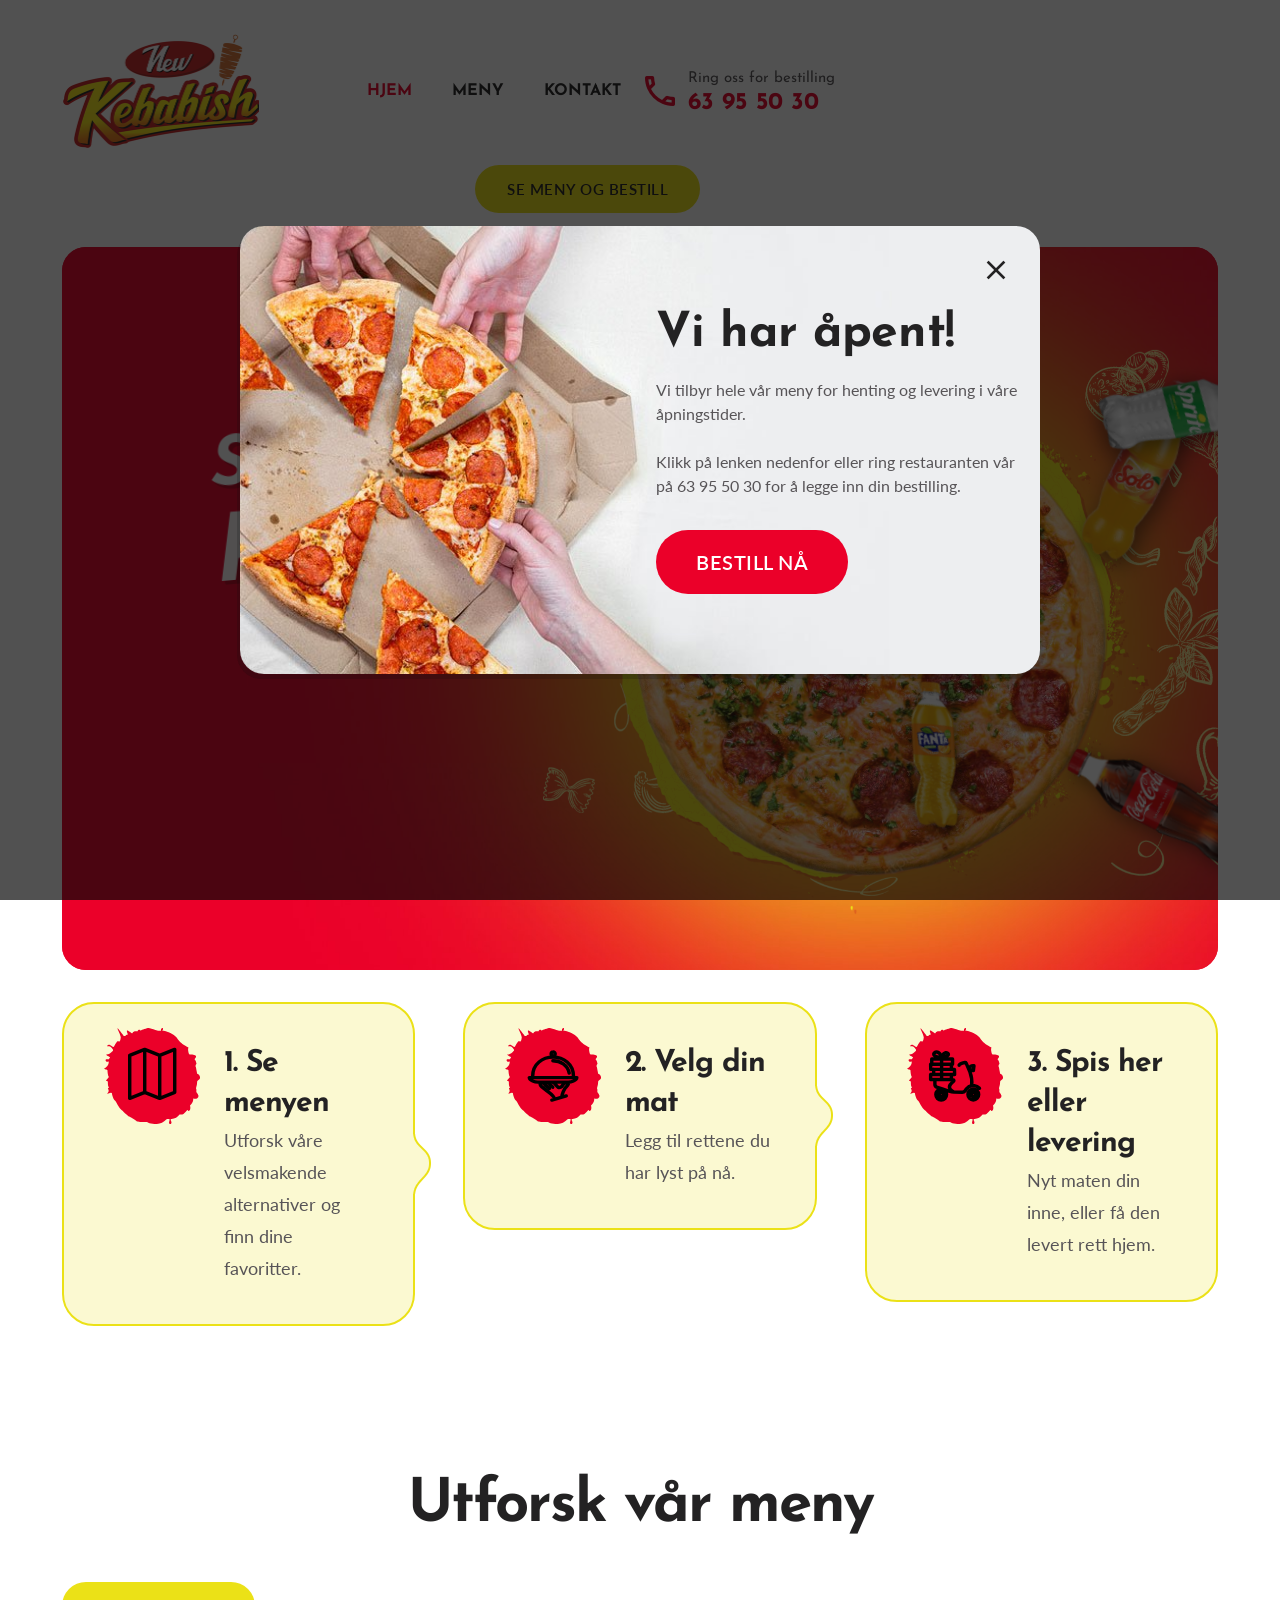
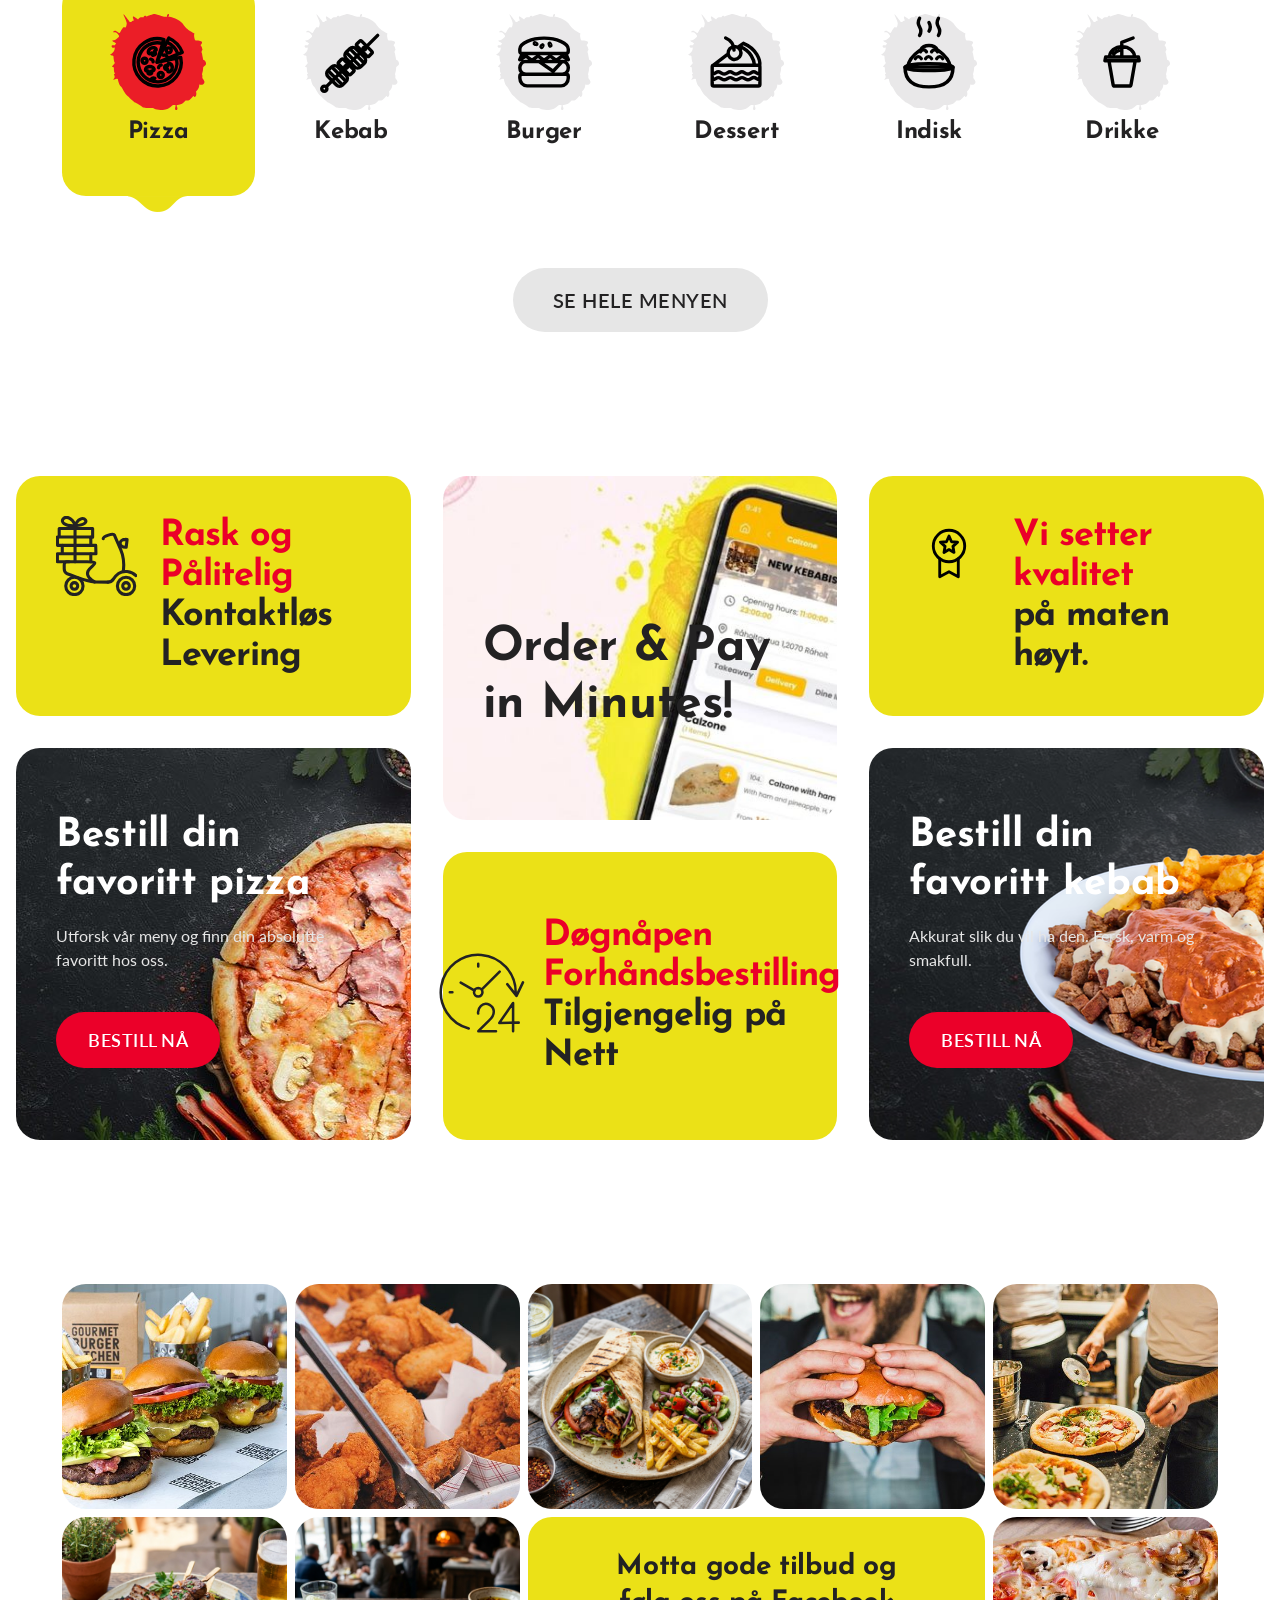
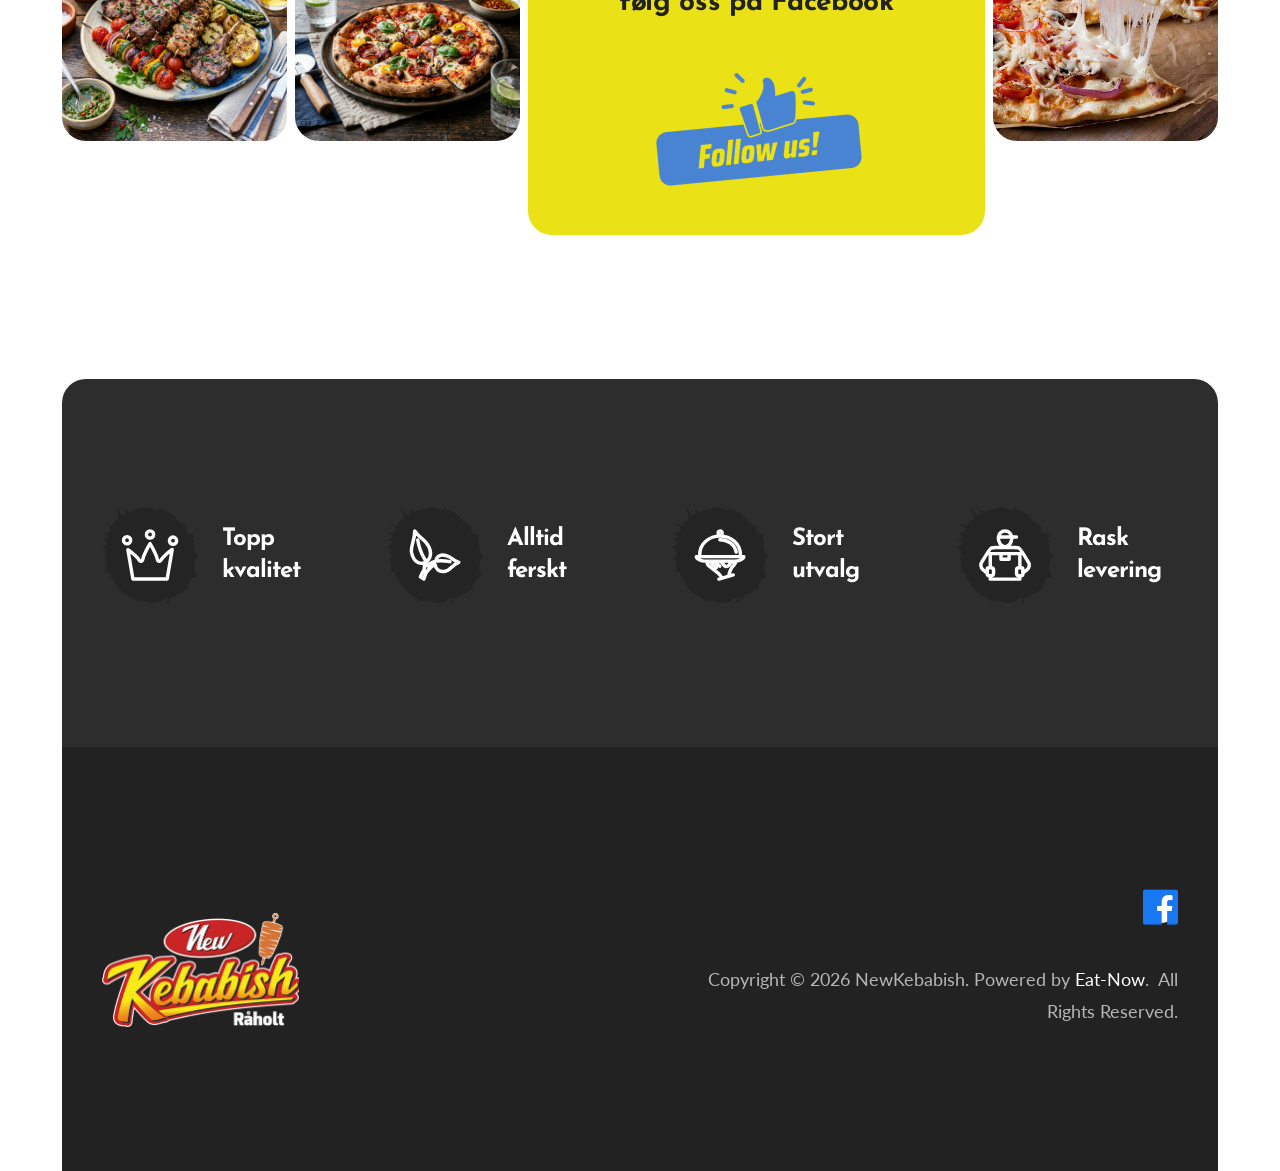
==== commit c7553b5b: "feat: add base stylesheet and replace icon font with SVG quality icon in index.html" ====
--- a/index.html
+++ b/index.html
@@ -820,7 +820,7 @@
             <div class="mad-col">
               <!--================ Icon Box ================-->
               <article class="mad-icon-box">
-                <i class="mad-icon-box-icon" style="display: flex; align-items: center; justify-content: center;"><i class="fas fa-medal" style="font-size: 50px; color: #eb0029;"></i></i>
+                <i class="mad-icon-box-icon"><img class="svg" src="yummi_svg_icons/quality.svg" alt=""></i>
                 <div class="mad-icon-box-content">
                   <h6 class="mad-icon-box-title">Topp kvalitet</h6>
                 </div>
--- a/css/style.css
+++ b/css/style.css
@@ -5845,8 +5845,8 @@
         }
 
         .mad-icon-boxes.style-4 .mad-icon-box .mad-icon-box-icon .svg .cls-2 {
-            stroke: #ebe117;
-            fill: transparent;
+            stroke: #ffffff !important;
+            fill: transparent !important;
         }
 
         .mad-icon-boxes.style-4 .mad-icon-box .mad-icon-box-title {
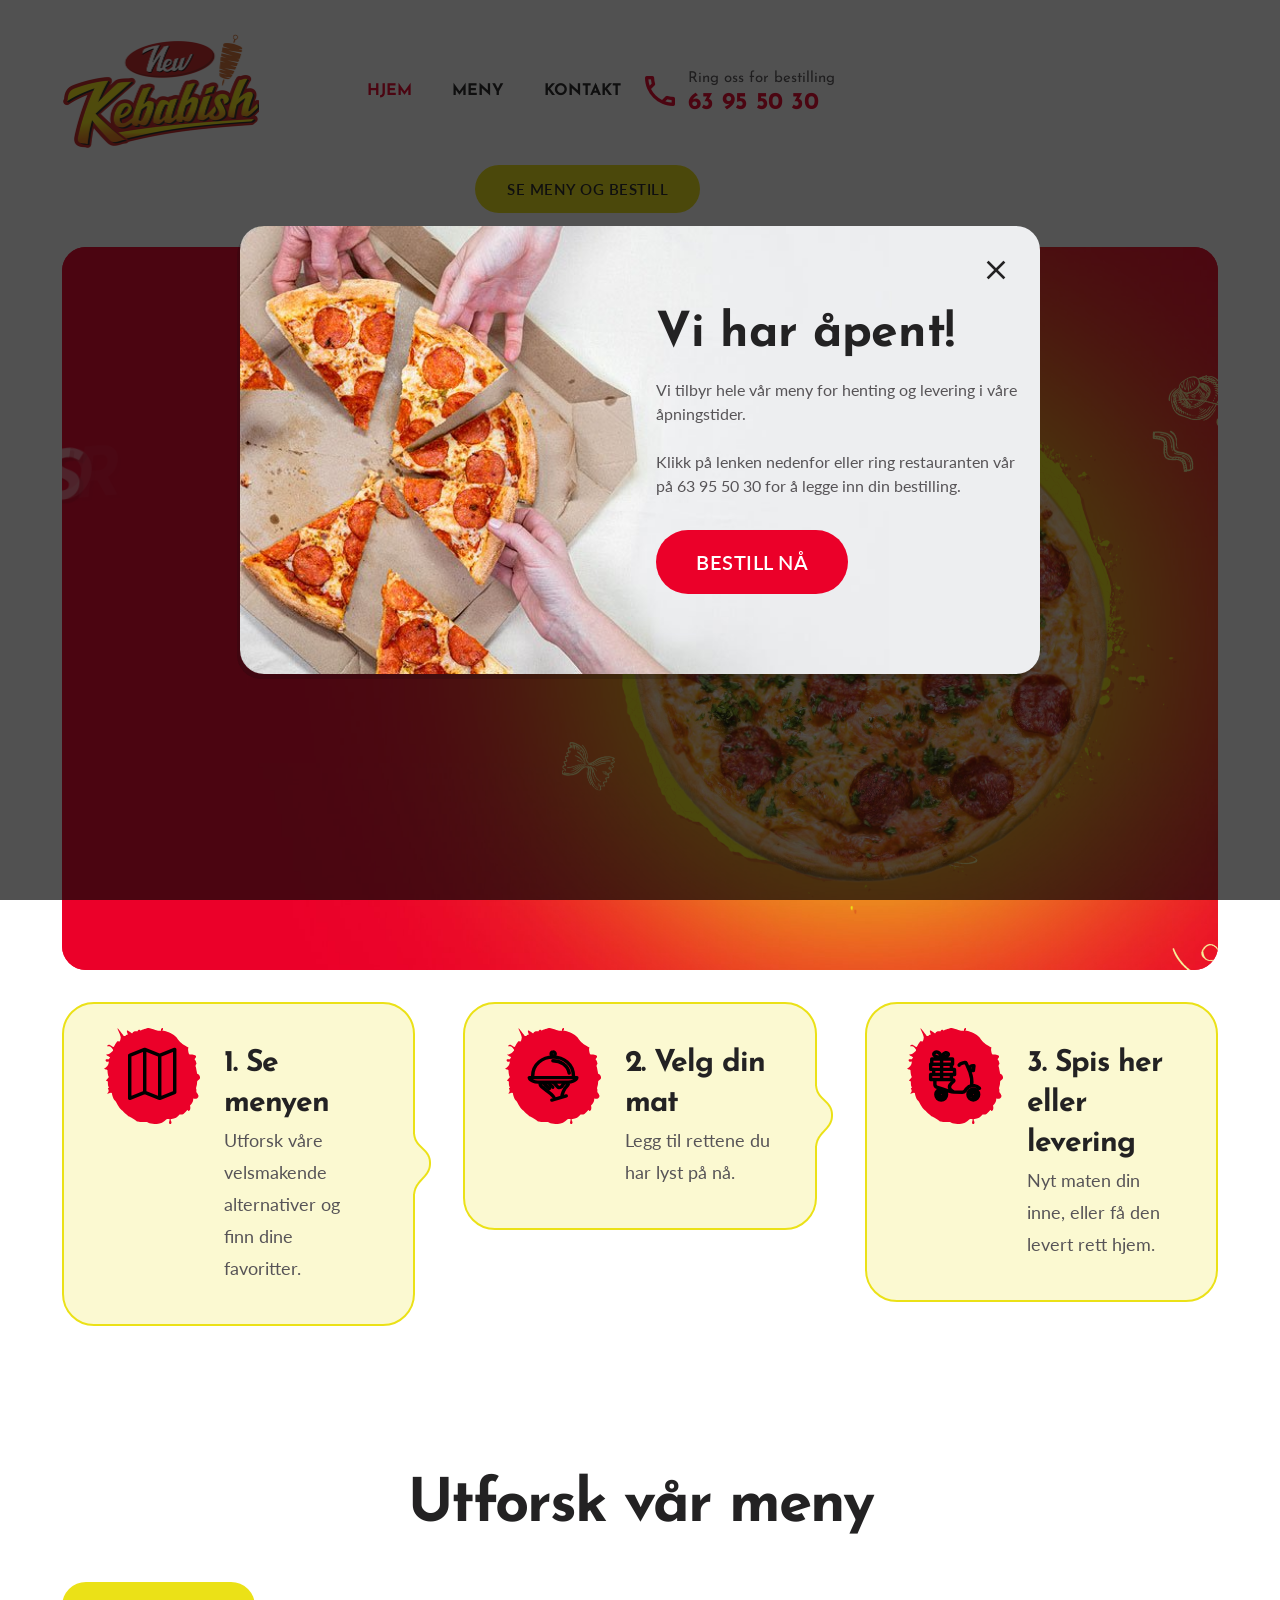
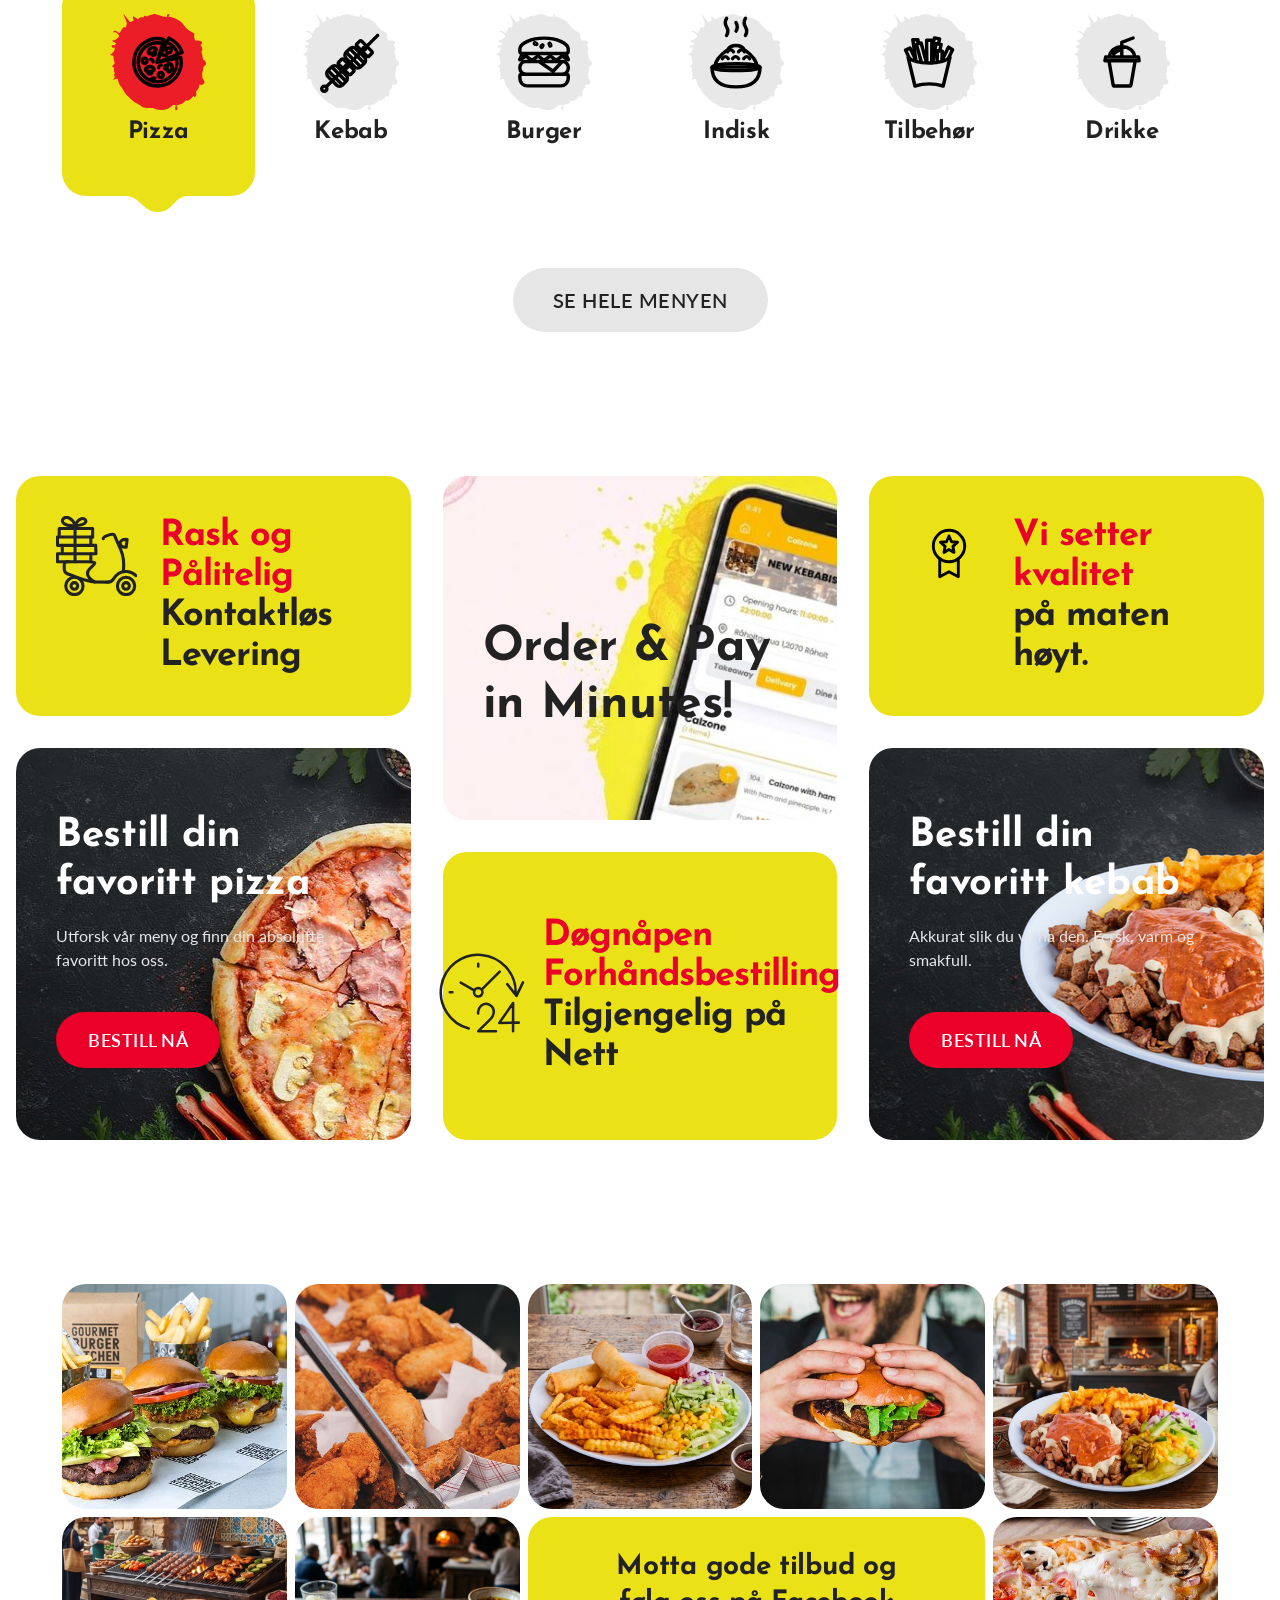
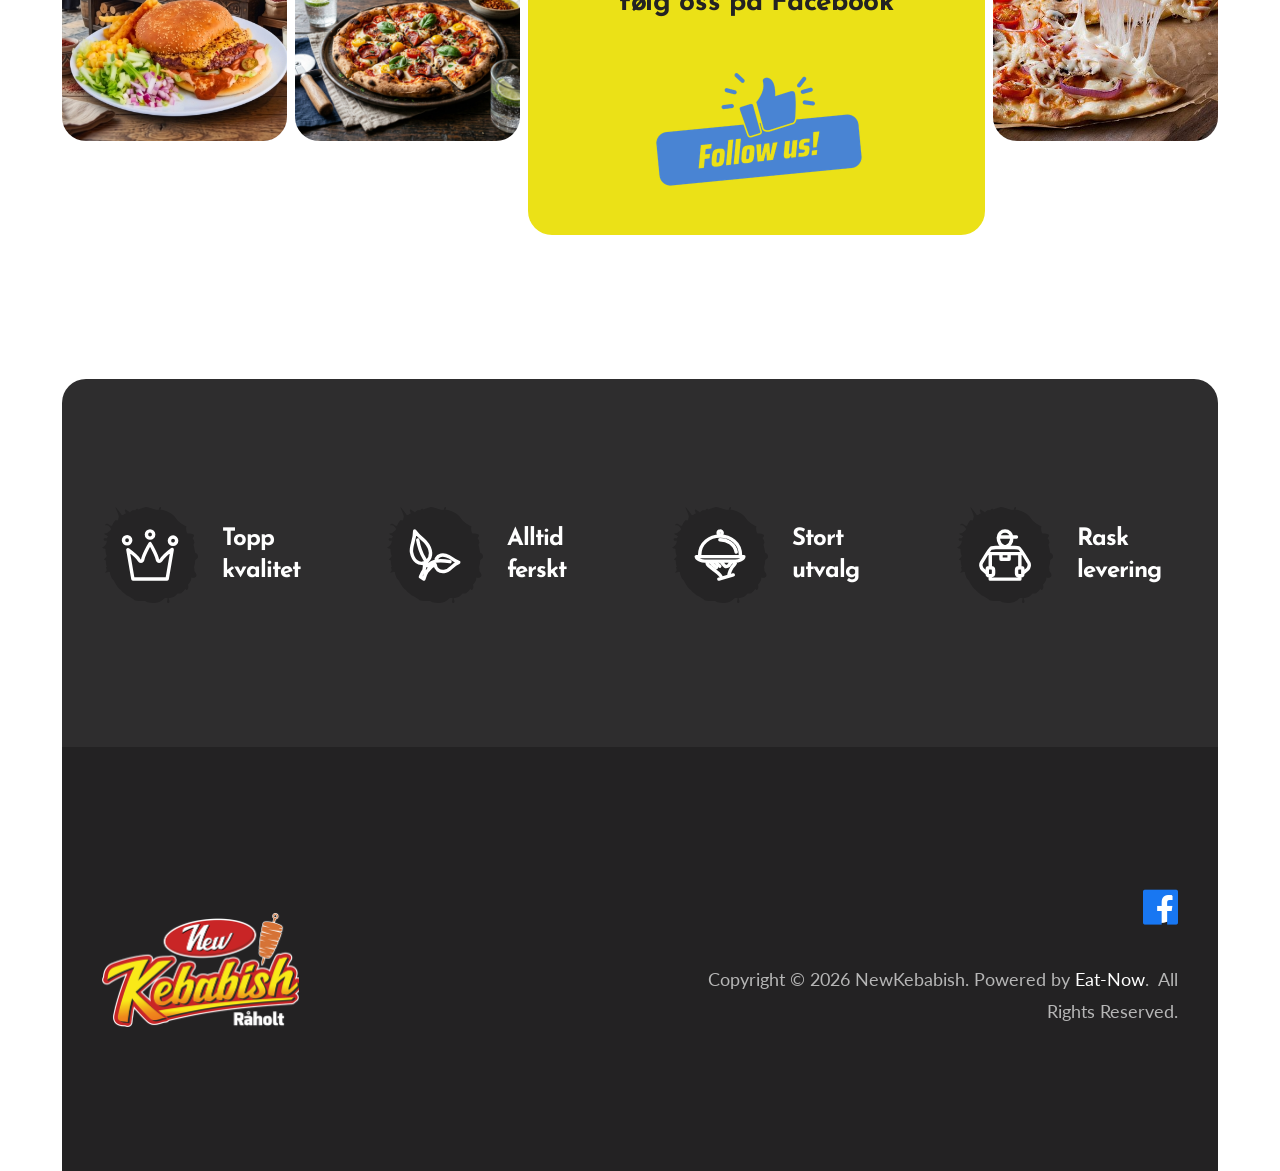
==== commit 61deccc1: "refactor: replace dessert menu tab with tilbehør in the navigation menu" ====
--- a/index.html
+++ b/index.html
@@ -660,16 +660,16 @@
                   <h6 class="mad-menu-title">Burger</h6>
                 </a>
               </span>
-              <span><a id="tab-4-link" href="#tab-4" role="tab" aria-selected="false" aria-controls="tab-4"
-                  class="mad-tab-link mad-menu-item">
-                  <i class="mad-menu-icon"><img class="svg" src="yummi_svg_icons/dessert.svg" alt=""></i>
-                  <h6 class="mad-menu-title">Dessert</h6>
-                </a>
-              </span>
               <span><a id="tab-5-link" href="#tab-5" role="tab" aria-selected="false" aria-controls="tab-5"
                   class="mad-tab-link mad-menu-item">
                   <i class="mad-menu-icon"><img class="svg" src="yummi_svg_icons/biryani.svg" alt=""></i>
                   <h6 class="mad-menu-title">Indisk</h6>
+                </a>
+              </span>
+              <span><a id="tab-4-link" href="#tab-4" role="tab" aria-selected="false" aria-controls="tab-4"
+                  class="mad-tab-link mad-menu-item">
+                  <i class="mad-menu-icon"><img class="svg" src="yummi_svg_icons/french_fries.svg" alt=""></i>
+                  <h6 class="mad-menu-title">Tilbehør</h6>
                 </a>
               </span>
               <span><a id="tab-6-link" href="#tab-6" role="tab" aria-selected="false" aria-controls="tab-6"
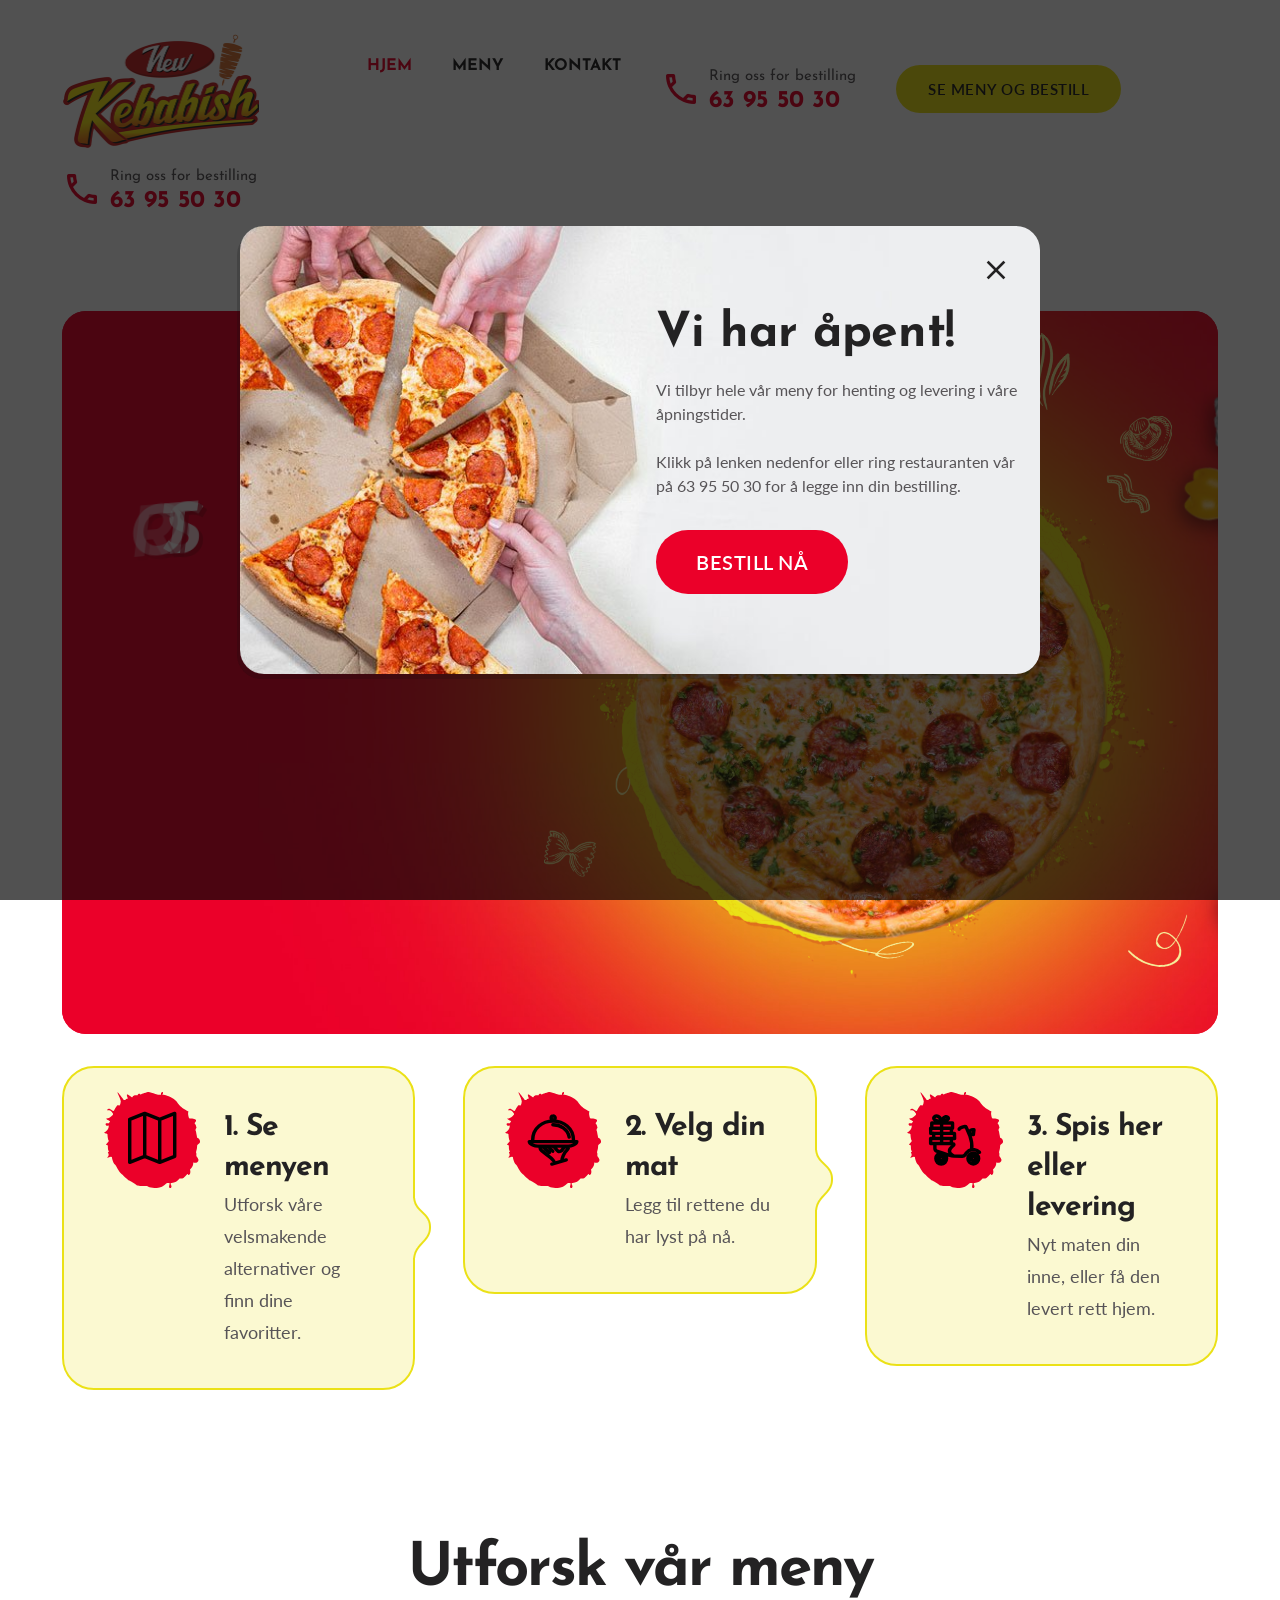
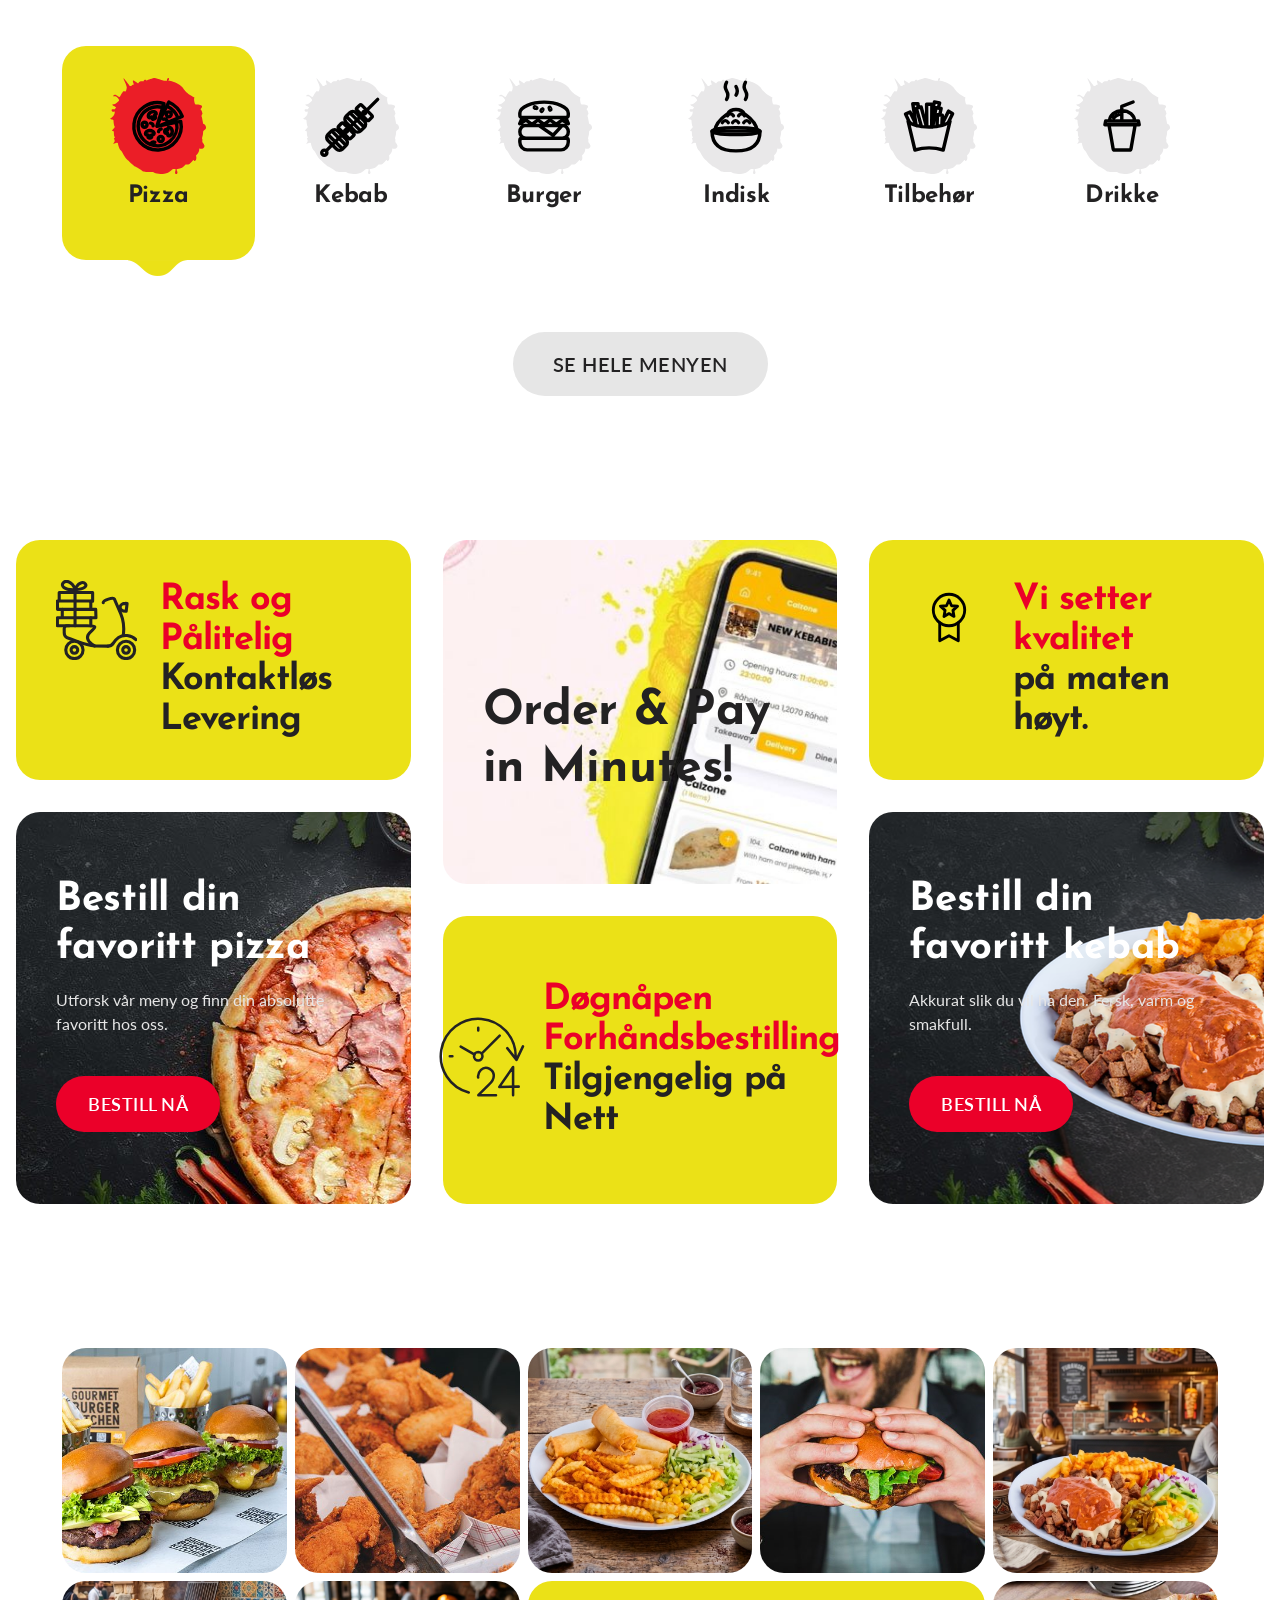
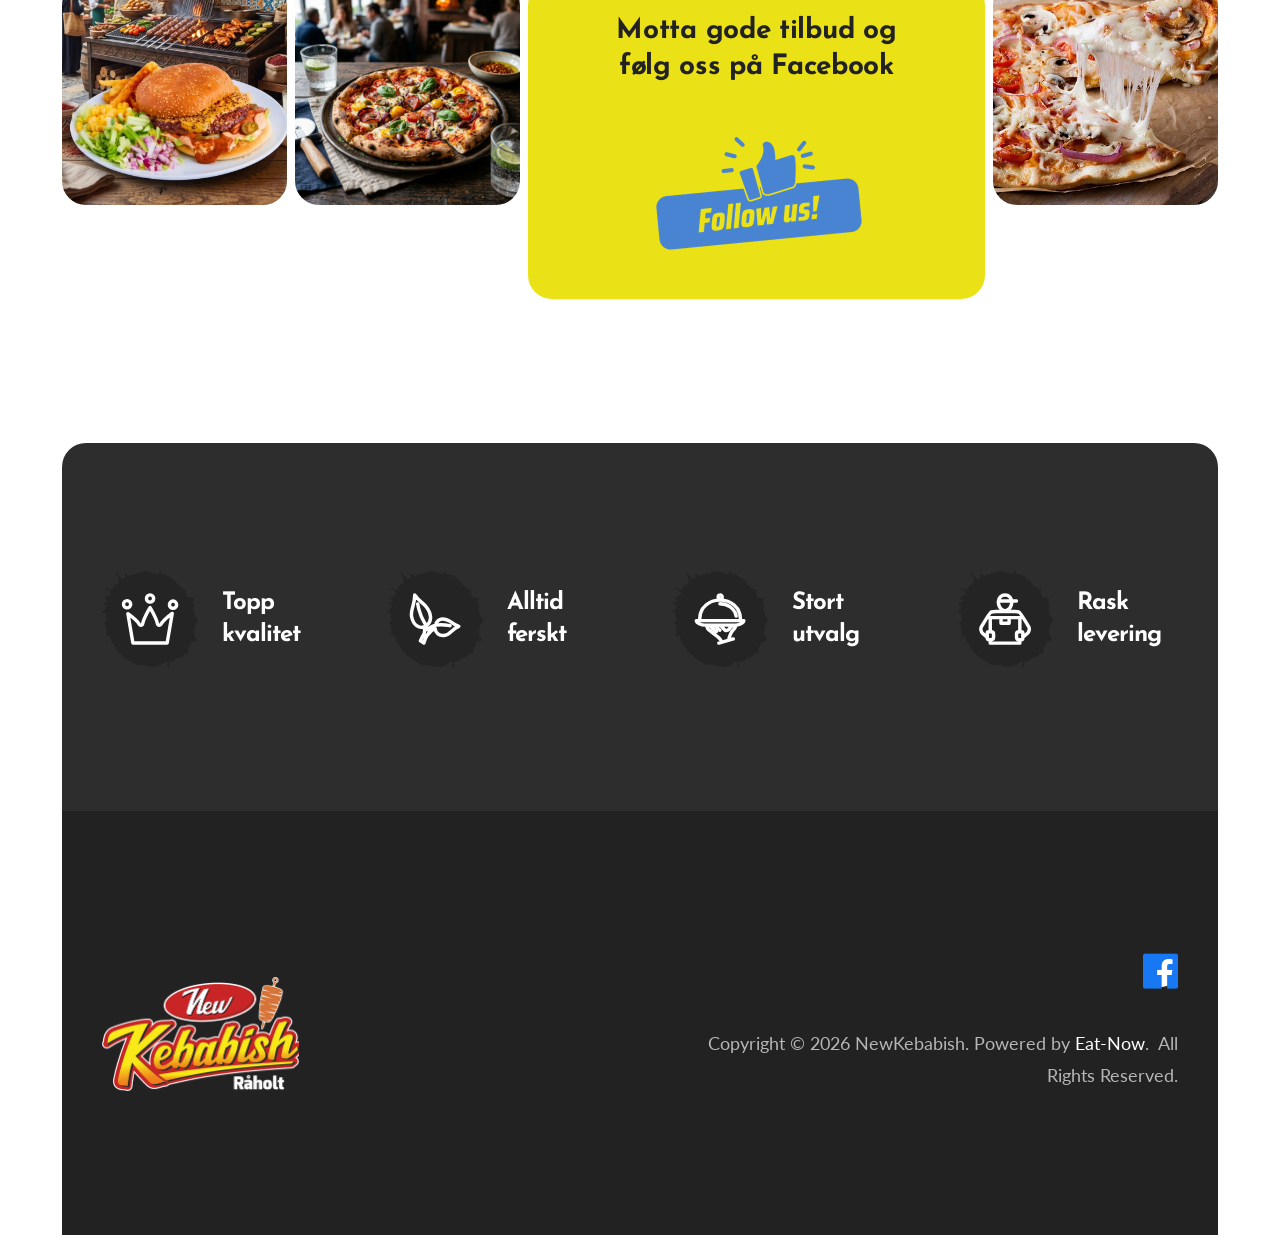
==== commit 782e41ad: "feat: add mobile responsive navigation menu and sticky order button with global style reset" ====
--- a/index.html
+++ b/index.html
@@ -93,10 +93,28 @@
               </li>
               <li class="menu-item"><a href="contact.html">Kontakt</a>
               </li>
+              <li class="menu-item d-block d-lg-none" style="padding: 15px 20px 0;">
+                <div class="mad-our-info type-2">
+                  <div class="mad-info">
+                    <i class="material-icons-outlined">call</i>
+                    <div class="mad-info-content">
+                      <span>Ring oss for bestilling</span>
+                      <div class="mad-info-title"><a href="tel:63955030" style="padding: 0; font-family: inherit; font-size: inherit; color: inherit;">63 95 50 30</a></div>
+                    </div>
+                  </div>
+                </div>
+              </li>
+              <li class="menu-item d-block d-lg-none" style="padding: 15px 20px 20px;">
+                <div class="mad-actions">
+                  <div class="mad-item" style="width: 100%;">
+                    <a href="#" class="btn btn-small" style="width: 100%; justify-content: center;"><span>SE MENY OG BESTILL</span></a>
+                  </div>
+                </div>
+              </li>
             </ul>
           </nav>
           <!--================ End of Navigation ================-->
-          <div class="mad-header-item">
+          <div class="mad-header-item d-none d-lg-block mobile-hidden">
             <div class="mad-our-info type-2">
               <div class="mad-info">
                 <i class="material-icons-outlined">call</i>
@@ -107,7 +125,7 @@
               </div>
             </div>
           </div>
-          <div class="mad-header-item custom-header-margin">
+          <div class="mad-header-item custom-header-margin d-none d-lg-block mobile-hidden">
             <div class="mad-actions">
               <div class="mad-item">
                 <a href="#" class="btn btn-small"><span>SE MENY OG BESTILL</span></a>
@@ -887,6 +905,13 @@
     </footer>
     <!--================ End of Footer ================-->
   </div>
+  <!-- Mobile Sticky Order Button -->
+  <div class="mobile-sticky-order-btn d-block d-md-none">
+    <a href="#">
+      <i class="fas fa-utensils"></i>
+      Bestill Nå
+    </a>
+  </div>
   <script src="vendors/modernizr.js"></script>
   <script src="vendors/jquery-3.3.1.min.js"></script>
   <script src="vendors/jquery.easing.1.3.min.js"></script>
--- a/css/style.css
+++ b/css/style.css
@@ -8649,7 +8649,273 @@
         Home
     ---------------------------------------- */
 
+    .mad-specs-section > .row > * .mad-specs {
+        padding-right: 2.5rem;
+        padding-top: 2rem;
+        padding-bottom: 2rem;   
+    }
+
+    .mad-specs-section > .row > * .mad-specs {
+        padding-left: 4.5rem;
+        padding-right: 2.5rem;
+        padding-top: 2rem;
+        padding-bottom: 2rem;
+    }
+
+    .mad-specs-section > .row > *:nth-child(2n) .mad-specs {
+        padding-left: 2.5rem;
+        padding-right: 4.5rem;
+    }
+
+    .mad-specs.style-2 .mad-spec-item {
+        display: block;
+    }
+
+    .mad-spec-tags {
+        font-size: 1rem;
+        line-height: 1.5rem;
+    }
+
+    .mad-spec-el {
+        line-height: 1.5rem;
+    }
+
+    .mad-specs.style-2 .mad-spec-item > figure:not(:last-child) {
+        margin-bottom: 1.5rem;
+        min-width: 100%;
+    }
+
+    .mad-specs.item-reverse .mad-col:nth-child(2n) .mad-spec-item {
+        flex-direction: column-reverse;
+        display: flex;
+    }
+
+    .mad-specs.item-reverse .mad-col:nth-child(2n) .mad-spec-item > figure:not(:last-child) {
+        margin-bottom: 0;
+        margin-top: 1.5rem;
+    }
+
+    .mad-single-menu.owl-carousel .owl-stage {
+        display: flex;
+        flex-wrap: wrap;
+    }
+
+    .mad-single-menu.owl-carousel .owl-stage .owl-item {
+        float: none;
+    }
+
+    .mad-single-menu .mad-menu-item {
+        display: flex;
+        align-items: center;
+        border-radius: 1.5rem;
+        overflow: hidden;
+        background: #fff;
+        height: 100%;
+        opacity: 0.7;
+    }
+
+    .mad-single-menu .owl-item.center .mad-menu-item {
+        opacity: 1;
+    }
+
+    .mad-single-menu .mad-menu-item > .mad-menu-img {
+        max-width: 28rem;
+        width: 100%;
+    }
+
+    .mad-single-menu .mad-menu-item .mad-menu-content {
+        padding: 2rem;
+    }
+
+    .mad-menu-item .mad-menu-content .mad-title:not(:last-child) {
+        margin-bottom: 1rem;
+    }
+
+    .mad-menu-item .mad-menu-price {
+        font-family: 'Josefin Sans', sans-serif;
+        font-size: 3rem;
+        line-height: 48px;
+        font-weight: bold;
+        color: #eb0029;
+    }
+
+    .mad-menu-item .mad-menu-price:before {
+        content: '$';
+        display: inline-block;
+        vertical-align: top;
+        font-size: 1.75rem;
+        line-height: 1.5rem;
+    }
+
+    .mad-menu-item .btn-set {
+        align-items: flex-end;
+        padding-top: 0.5rem;
+        margin: -1.25rem -1.25rem 0;
+    }
+
+    .mad-menu-item .btn-set > * {
+        margin: 1.25rem 1.25rem 0;
+    }
+
+    .owl-carousel.nav-style-2 .owl-nav .owl-prev {
+        left: 15%;
+    }
+
+    .owl-carousel.nav-style-2 .owl-nav .owl-next {
+        right: 15%;
+    }
+
+    /* ----------------------------------------
+        Blog Single
+    ---------------------------------------- */
+
+
+
+    /* ----------------------------------------
+        Events
+    ---------------------------------------- */
+
+    
+
+        /* ----------------------------------------
+            Events by Month
+        ---------------------------------------- */
+
+            
+
+        /* ----------------------------------------
+            Event Single
+        ---------------------------------------- */
+
+
+
+    /* ----------------------------------------
+        404 Page
+    ---------------------------------------- */
+
+        .mad-404-content:not(:last-child) {
+            margin-bottom: 2.6rem;
+        }
+
+        .mad-404-title {
+            font-size: 22.5rem;
+            font-weight: bold;
+            line-height: 19rem;
+            color: #eb0029;
+        }
+
+        .mad-404-title + * {
+            margin-top: -4rem;
+            color: #eb0029;
+            font-weight: 500;
+        }
+
+    /* ----------------------------------------
+        Coming Soon Page
+    ---------------------------------------- */
+
+        .mad-coming-soon {
+            display: flex;
+            min-height: 100vh;
+            flex-direction: column;
+        }
+
+        .mad-coming-soon .mad-content {
+           flex: 1;
+        }
+
+        .mad-coming-soon .mad-content .mad-section:first-child {
+            padding: 11rem 0;
+        }
+
+        .mad-coming-soon .mad-header .mad-header-items {
+            padding: 2rem 0;
+        }
+
+        .mad-coming-soon .mad-footer-bottom {
+            padding-top: 2rem;
+        }
+
+        .mad-coming-soon .mad-footer-bottom .container {
+            display: block;
+        }
+
+    /* ----------------------------------------
+        Home
+    ---------------------------------------- */
+
 @media only screen and (min-width: 1200px) {
     .custom-nav-margin { margin-left: 60px !important; margin-right: auto !important; }
     .custom-header-margin { margin-left: 60px !important; }
-}+}/* Mobile Sticky Order Button */
+@media (max-width: 991px) {
+    .mobile-hidden {
+        display: none !important;
+    }
+}
+.mobile-sticky-order-btn {
+    display: none;
+}
+@media (max-width: 767px) {
+    .mobile-sticky-order-btn {
+        display: block;
+        position: fixed;
+        bottom: 20px;
+        left: 50%;
+        transform: translateX(-50%);
+        width: 60%;
+        max-width: 300px;
+        z-index: 9999;
+        animation: mobileOrderPulse 2s infinite ease-in-out;
+    }
+    @keyframes mobileOrderPulse {
+        0% { transform: translateX(-50%) scale(1); filter: drop-shadow(0 5px 10px rgba(235, 0, 41, 0.4)); }
+        50% { transform: translateX(-50%) scale(1.05); filter: drop-shadow(0 10px 15px rgba(235, 0, 41, 0.6)); }
+        100% { transform: translateX(-50%) scale(1); filter: drop-shadow(0 5px 10px rgba(235, 0, 41, 0.4)); }
+    }
+    .mobile-sticky-order-btn a {
+        position: relative;
+        display: flex;
+        justify-content: center;
+        align-items: center;
+        width: 100%;
+        padding: 1rem;
+        background-color: #eb0029;
+        color: #ffffff !important;
+        font-family: 'Oswald', sans-serif;
+        font-size: 1.25rem;
+        font-weight: 500;
+        text-transform: uppercase;
+        text-decoration: none;
+        border-radius: 50px;
+        transition: background-color 0.3s ease;
+        z-index: 1;
+    }
+    .mobile-sticky-order-btn a::before {
+        content: '';
+        position: absolute;
+        top: 50%;
+        left: 50%;
+        transform: translate(-50%, -50%);
+        width: 110px;
+        height: 110px;
+        background-color: #eb0029;
+        -webkit-mask: url(../yummi_svg_icons/blot.svg) no-repeat center center / contain;
+        mask: url(../yummi_svg_icons/blot.svg) no-repeat center center / contain;
+        z-index: -1;
+        transition: background-color 0.3s ease;
+    }
+    .mobile-sticky-order-btn a i {
+        margin-right: 0.75rem;
+        font-size: 1.25rem;
+    }
+    .mobile-sticky-order-btn a:hover,
+    .mobile-sticky-order-btn a:active,
+    .mobile-sticky-order-btn a:hover::before,
+    .mobile-sticky-order-btn a:active::before {
+        background-color: #c90023;
+    }
+    body {
+        padding-bottom: 0 !important; /* Removed padding since button floats */
+    }
+}
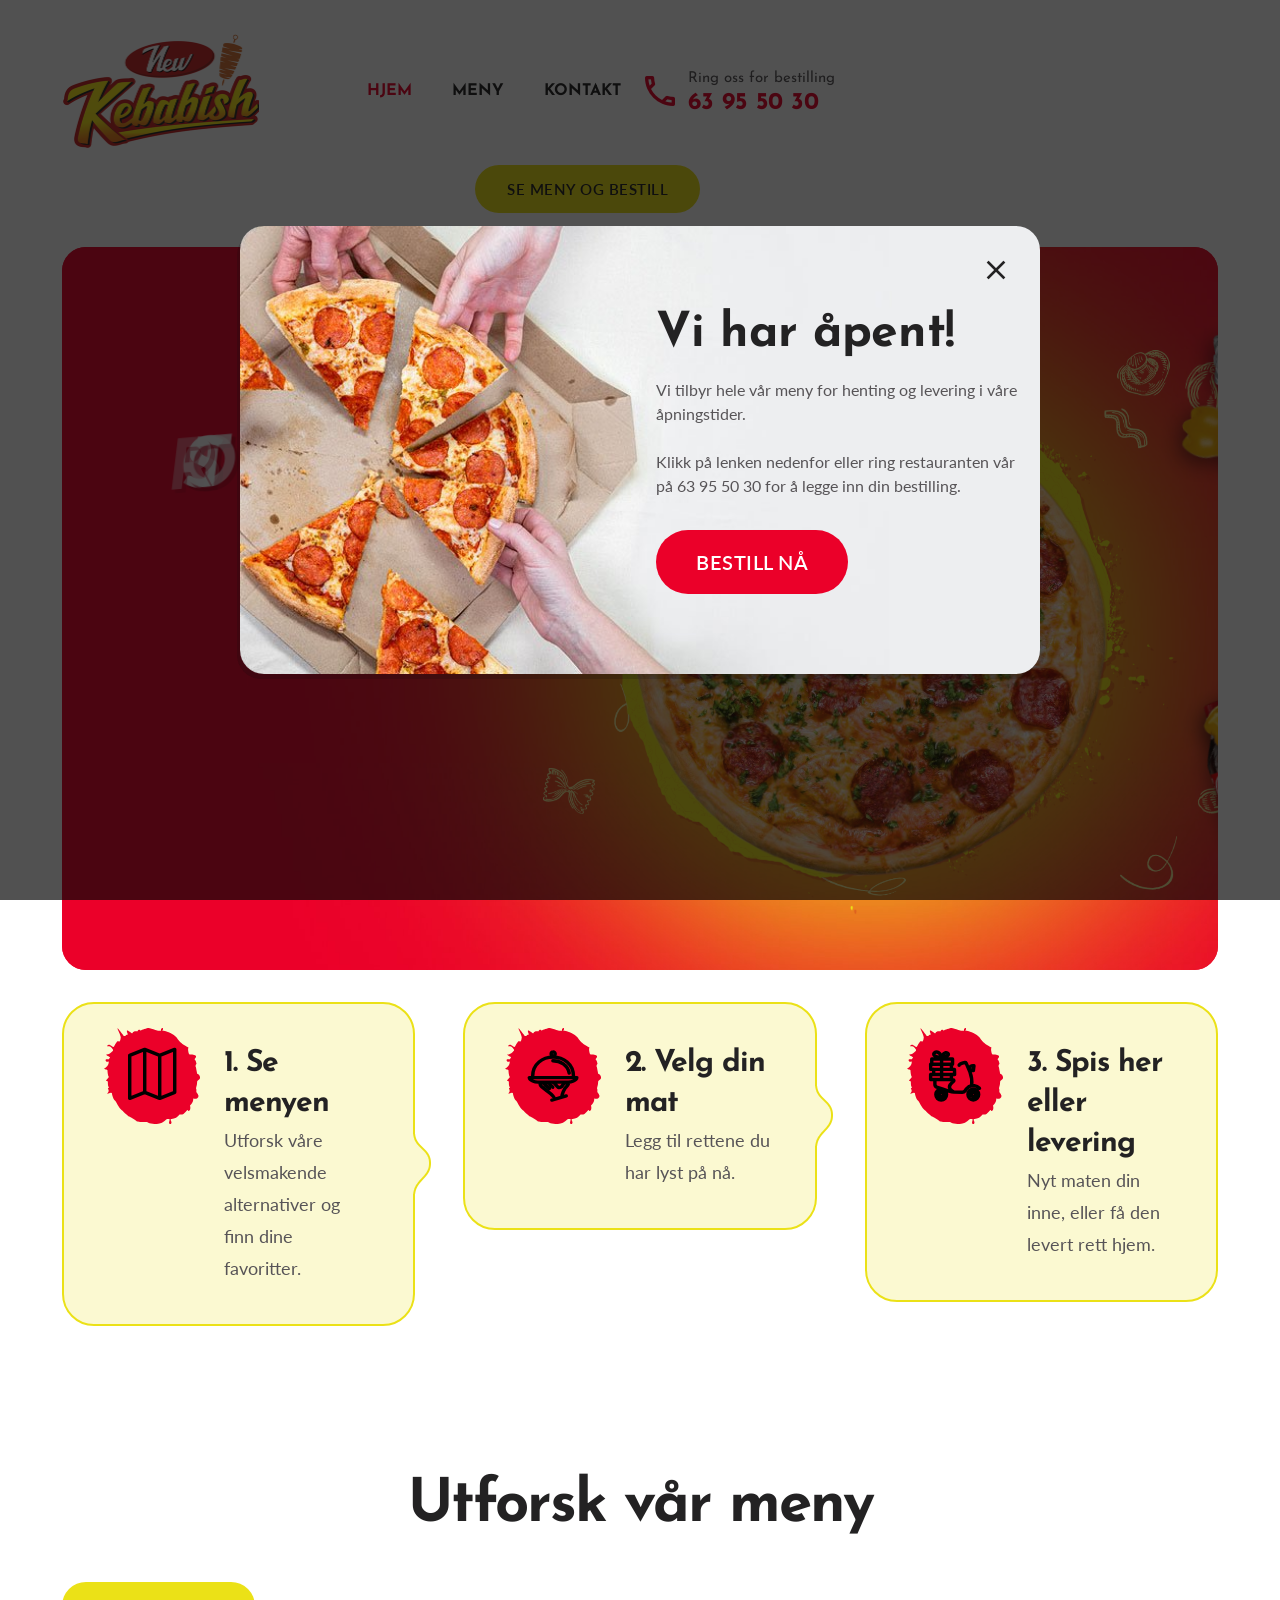
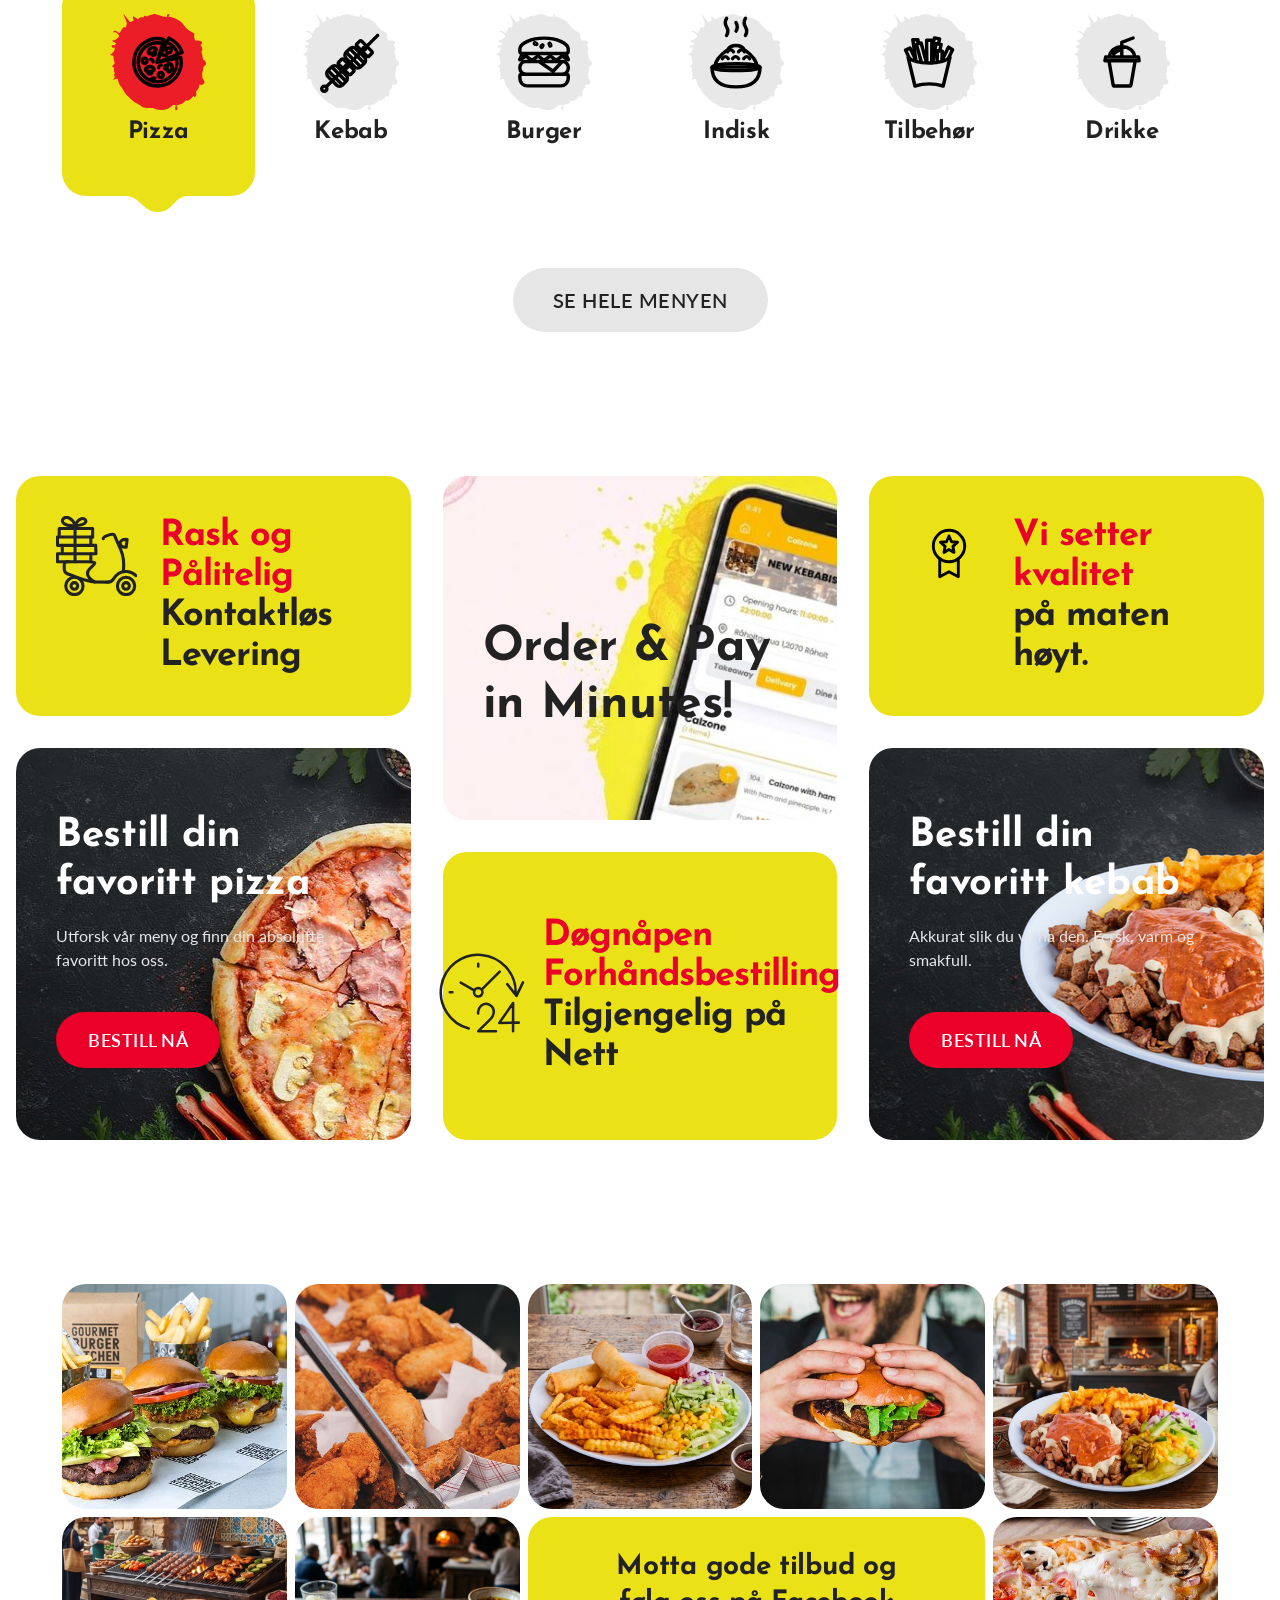
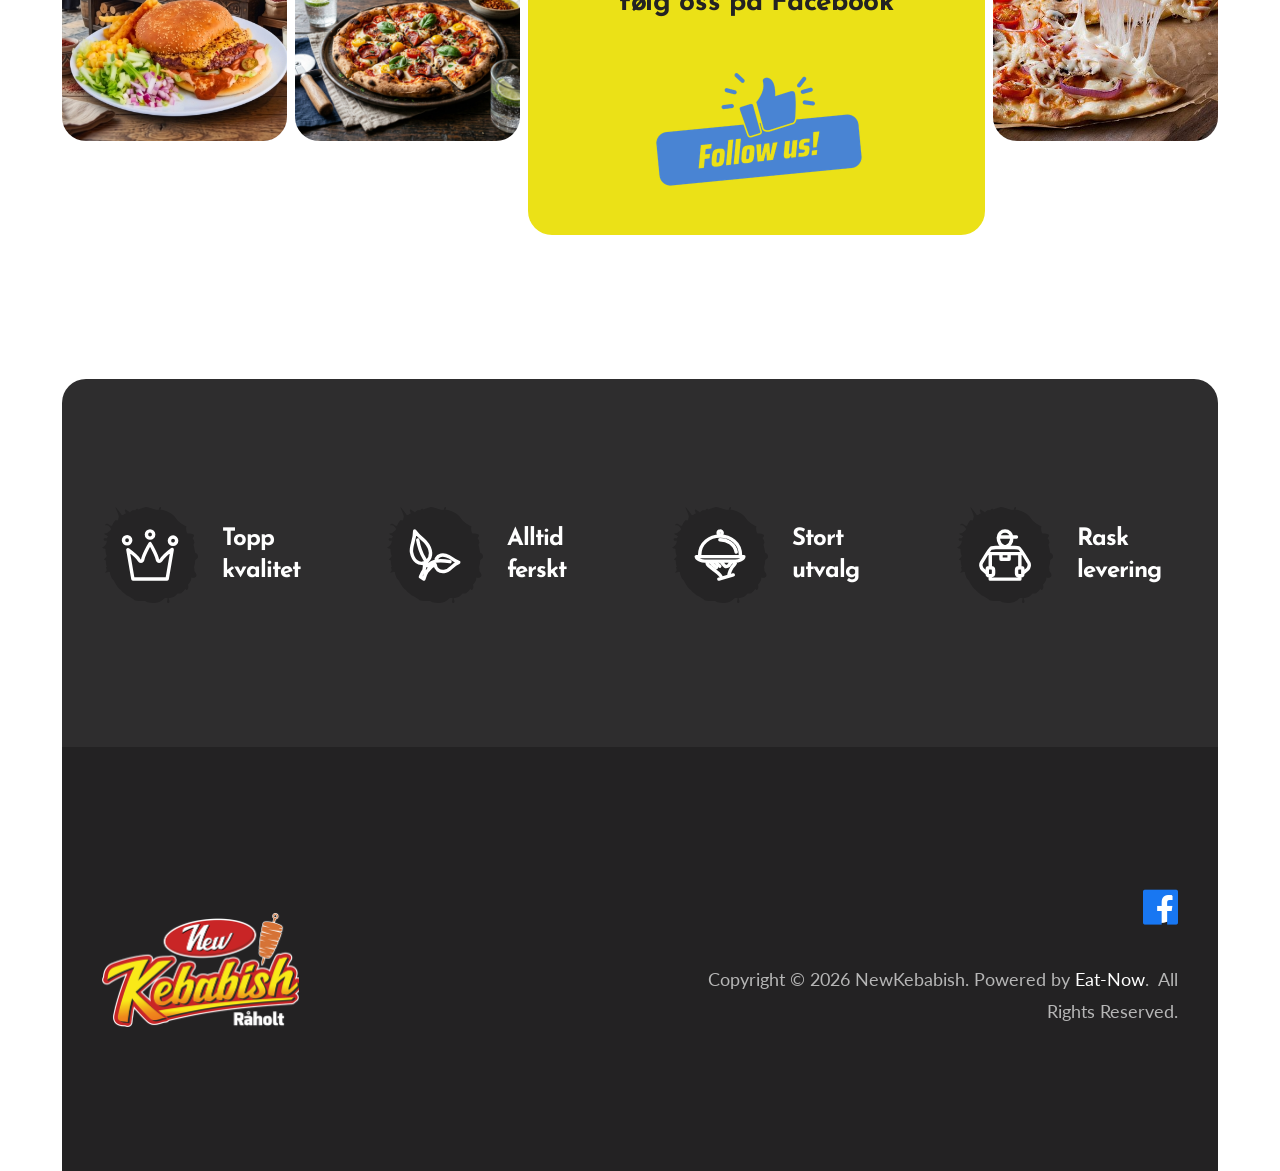
==== commit 5dacf037: "feat: add stylesheet, update favicon, and refine contact menu classes" ====
--- a/index.html
+++ b/index.html
@@ -15,7 +15,7 @@
   <!--================ Mobile specific metas ================-->
   <meta name="viewport" content="width=device-width, initial-scale=1.0">
   <!--================ Favicon ================-->
-  <link rel="shortcut icon" href="images/favicon.ico">
+  <link rel="shortcut icon" href="images/favicon.png">
   <!--================ Google web fonts ================-->
   <link
     href="https://fonts.googleapis.com/css2?family=Josefin+Sans:ital,wght@0,400;0,500;0,600;0,700;1,400;1,500;1,600;1,700&amp;family=Lato:ital,wght@0,300;0,400;0,700;0,900;1,300;1,400;1,700;1,900&amp;display=swap"
@@ -93,7 +93,7 @@
               </li>
               <li class="menu-item"><a href="contact.html">Kontakt</a>
               </li>
-              <li class="menu-item d-block d-lg-none" style="padding: 15px 20px 0;">
+              <li class="menu-item d-block d-lg-none desktop-hidden" style="padding: 15px 20px 0;">
                 <div class="mad-our-info type-2">
                   <div class="mad-info">
                     <i class="material-icons-outlined">call</i>
@@ -104,7 +104,7 @@
                   </div>
                 </div>
               </li>
-              <li class="menu-item d-block d-lg-none" style="padding: 15px 20px 20px;">
+              <li class="menu-item d-block d-lg-none desktop-hidden" style="padding: 15px 20px 20px;">
                 <div class="mad-actions">
                   <div class="mad-item" style="width: 100%;">
                     <a href="#" class="btn btn-small" style="width: 100%; justify-content: center;"><span>SE MENY OG BESTILL</span></a>
--- a/css/style.css
+++ b/css/style.css
@@ -8853,6 +8853,11 @@
         display: none !important;
     }
 }
+@media (min-width: 992px) {
+    .desktop-hidden {
+        display: none !important;
+    }
+}
 .mobile-sticky-order-btn {
     display: none;
 }
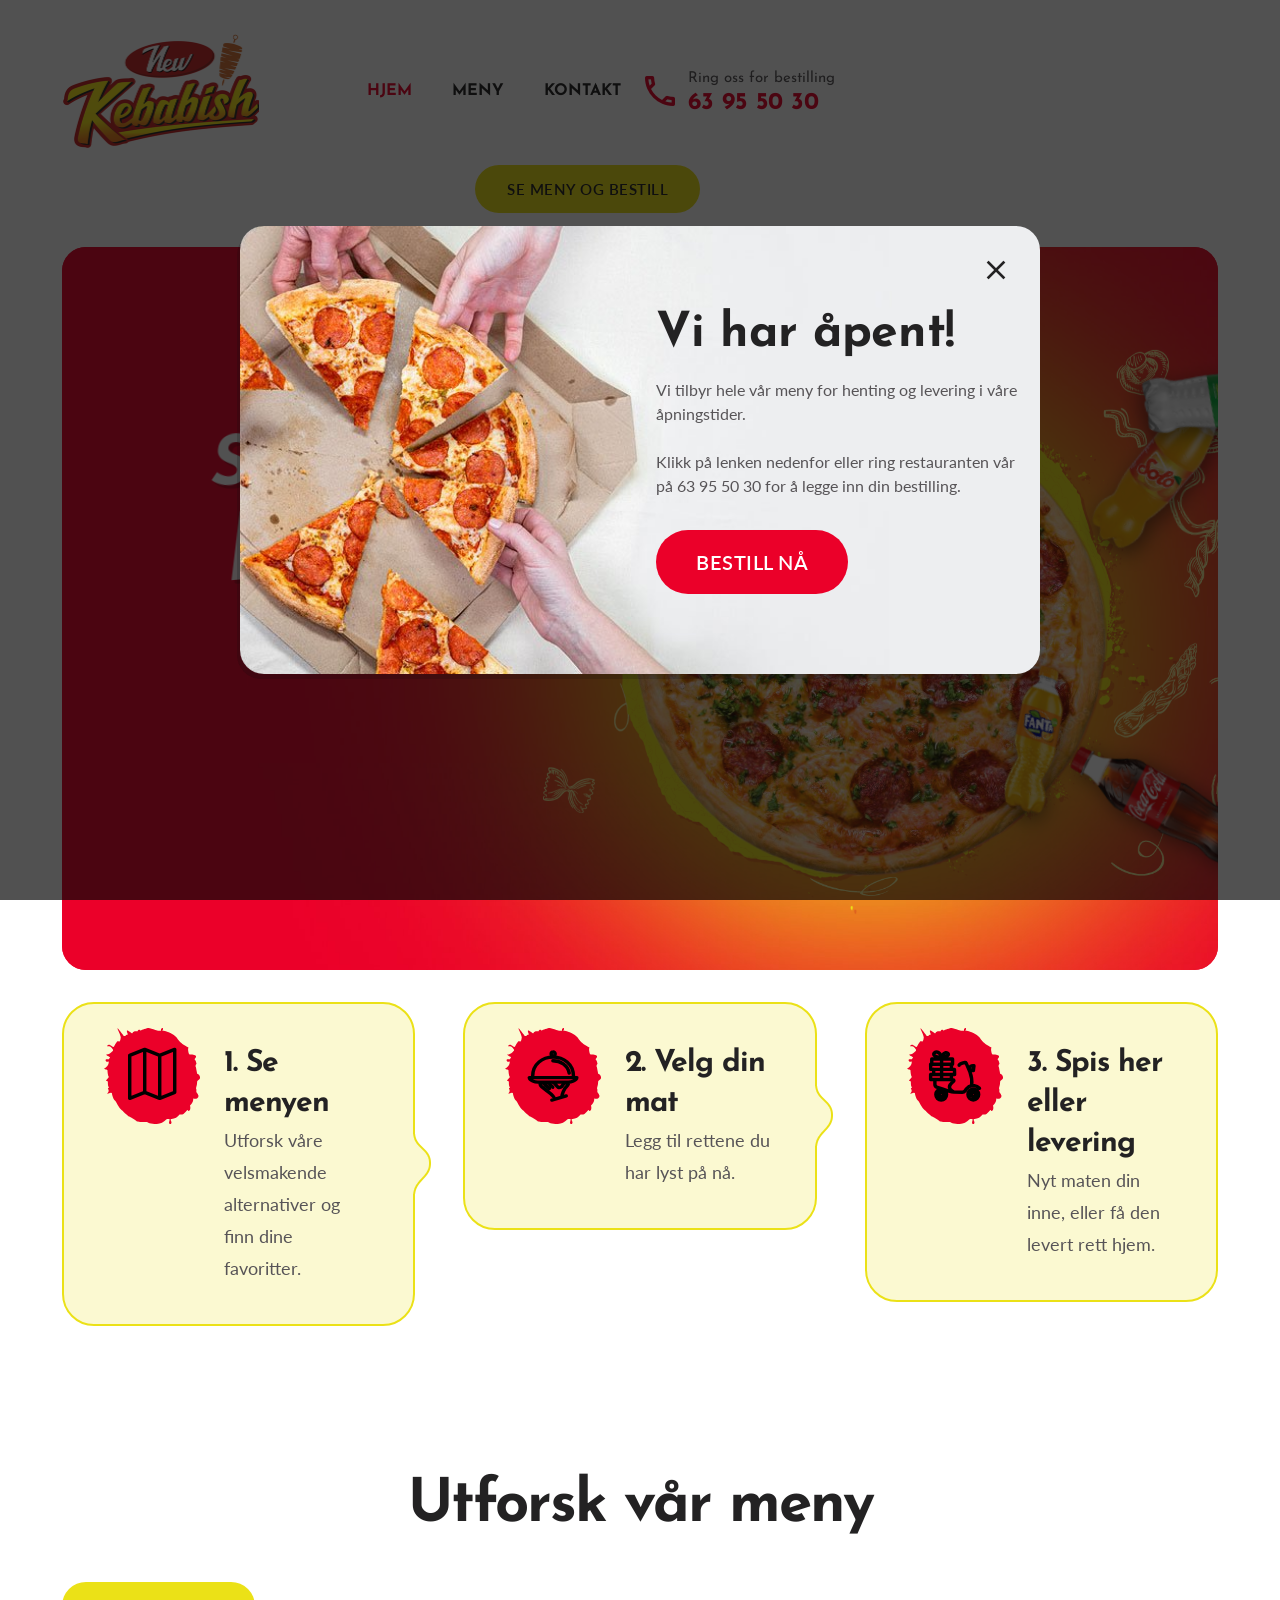
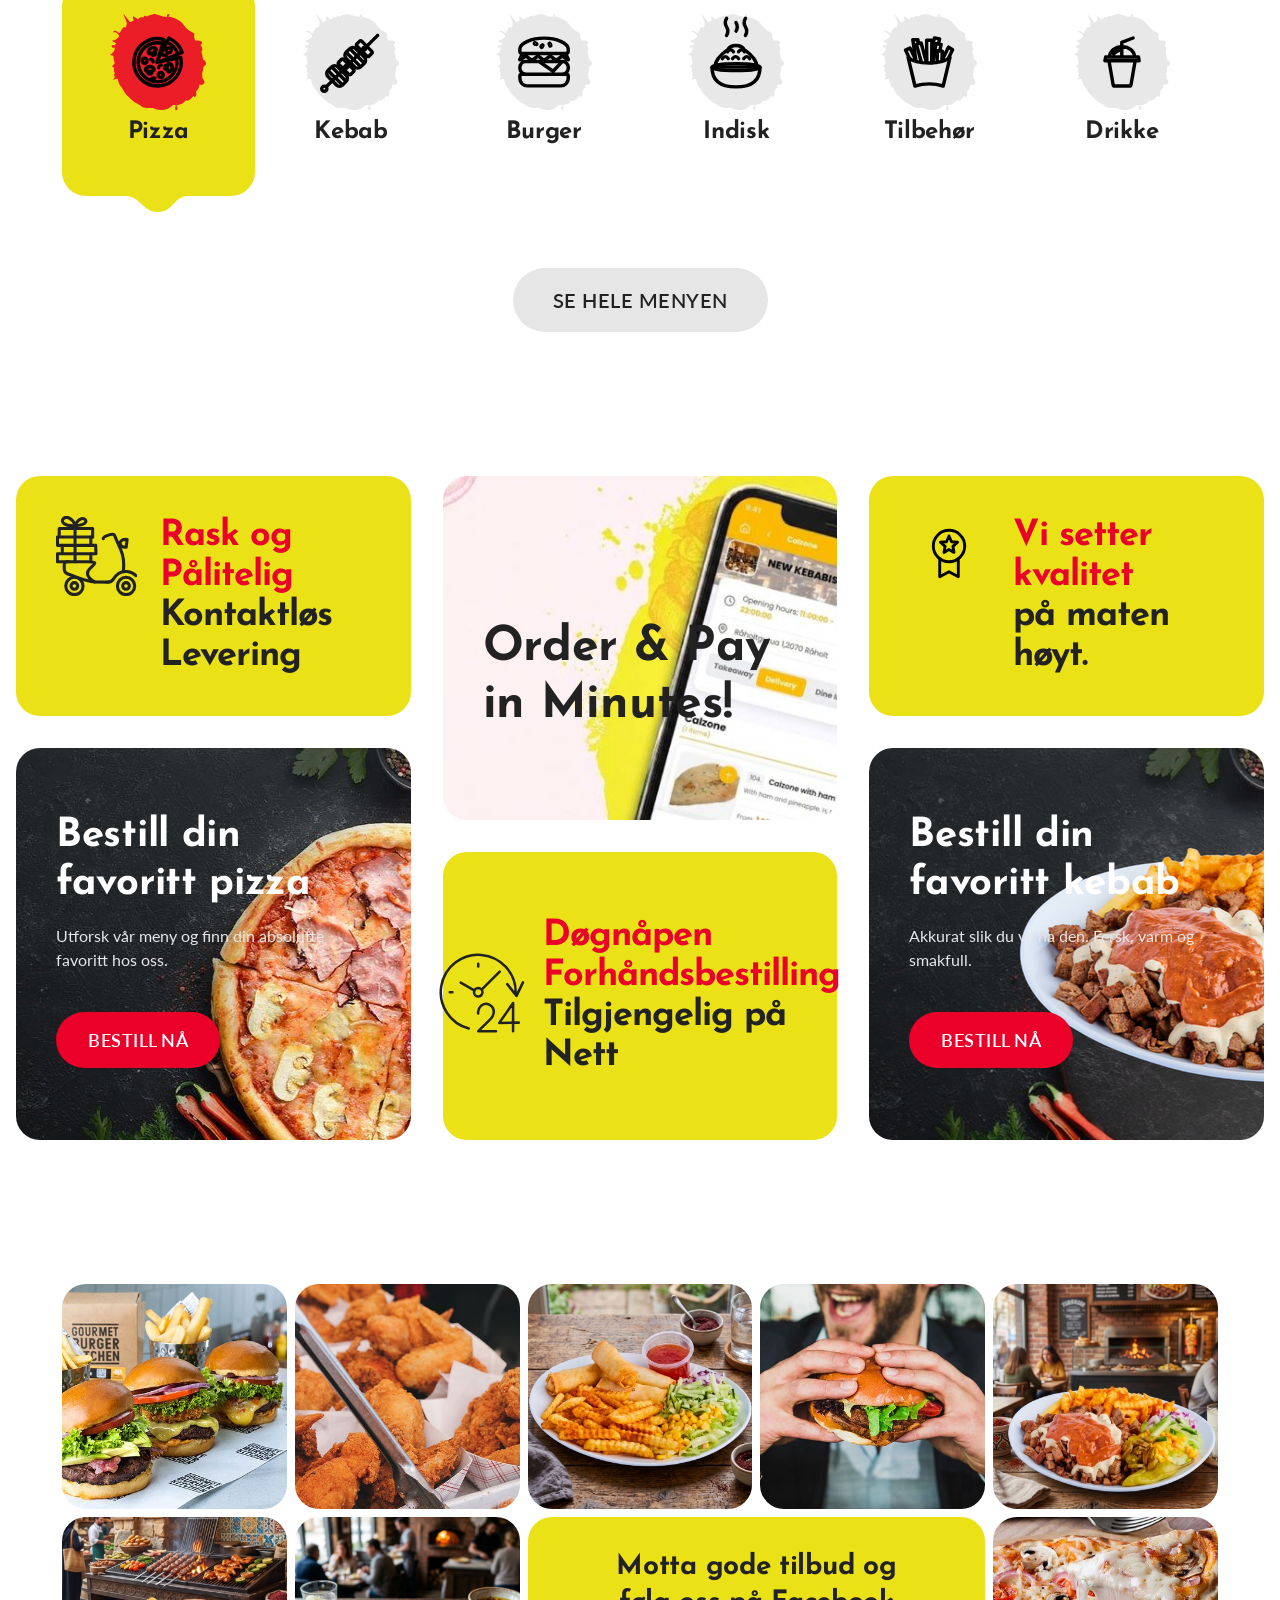
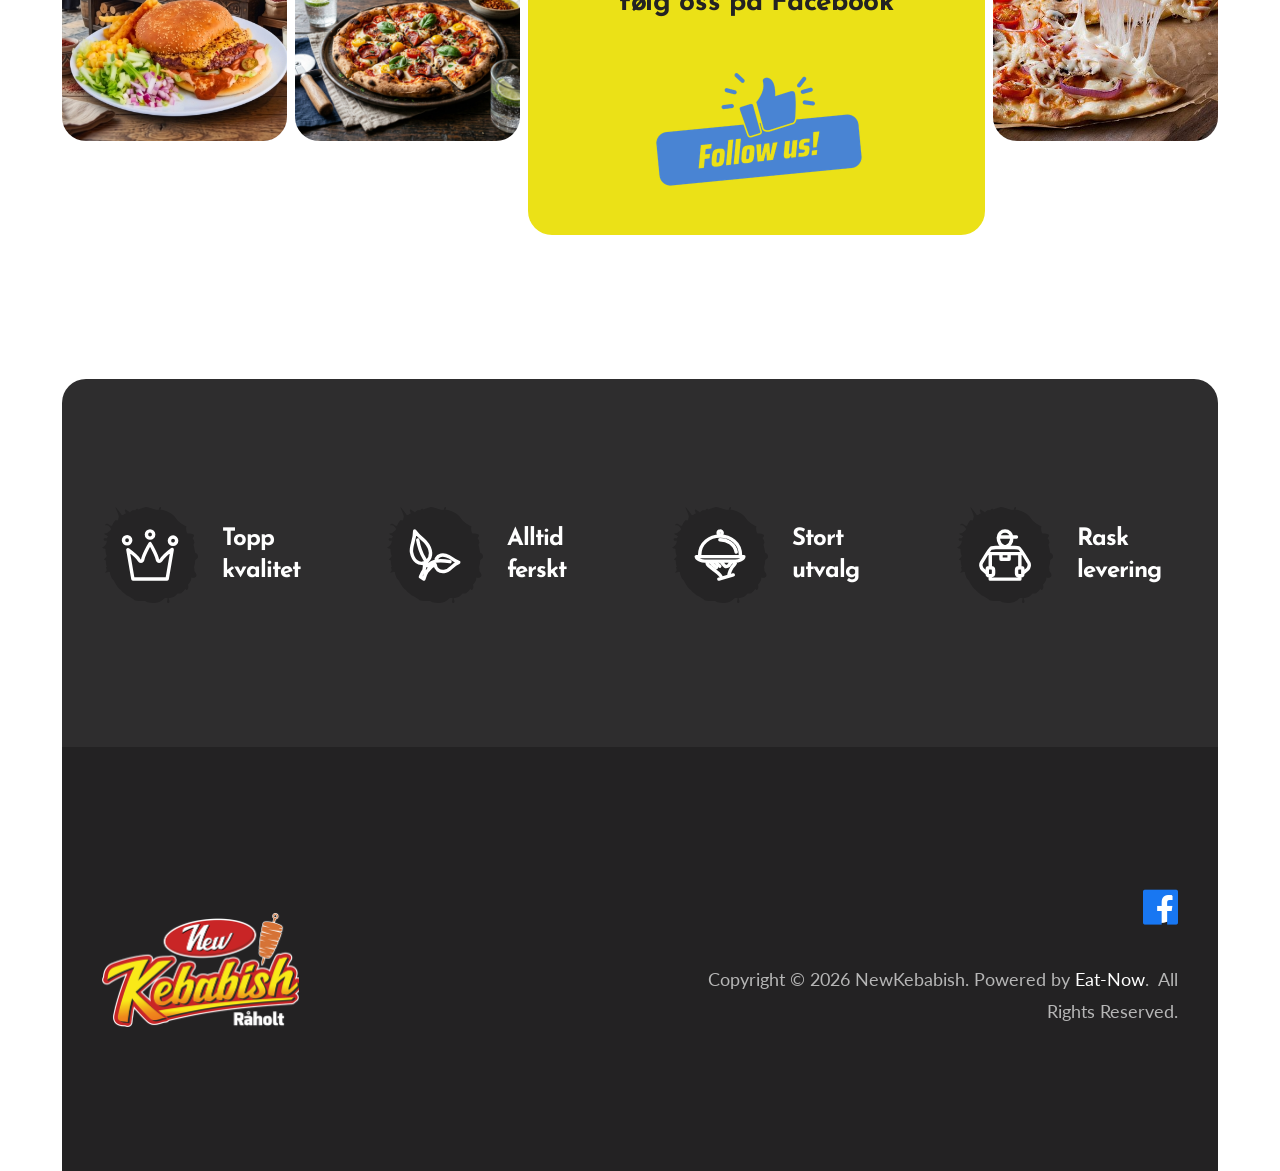
==== commit caec3b52: "feat: add baseline CSS styles, SEO files, and update navigation structure" ====
--- a/index.html
+++ b/index.html
@@ -36,6 +36,42 @@
   <link rel="stylesheet" href="css/style.css">
   <link rel="stylesheet" href="css/responsive.css">
   <!--================ Vendor JS ================-->
+  <script type="application/ld+json">
+  {
+    "@context": "https://schema.org",
+    "@type": "Restaurant",
+    "name": "New Kebabish Råholt",
+    "image": "https://newkebabishraholt.no/images/og.jpg",
+    "@id": "",
+    "url": "https://newkebabishraholt.no",
+    "telephone": "+47 63 95 50 30",
+    "menu": "https://www.eatnowlogin.com/api/fb/z17p",
+    "address": {
+      "@type": "PostalAddress",
+      "streetAddress": "Råholtgutua 1",
+      "addressLocality": "Råholt",
+      "postalCode": "2070",
+      "addressCountry": "NO"
+    },
+    "openingHoursSpecification": {
+      "@type": "OpeningHoursSpecification",
+      "dayOfWeek": [
+        "Monday",
+        "Tuesday",
+        "Wednesday",
+        "Thursday",
+        "Friday",
+        "Saturday",
+        "Sunday"
+      ],
+      "opens": "11:00",
+      "closes": "23:59"
+    },
+    "sameAs": [
+      "https://facebook.com/newkebabishraholt"
+    ]
+  }
+  </script>
 </head>
 
 <body>
@@ -52,7 +88,7 @@
               <p>Vi tilbyr hele vår meny for henting og levering i våre åpningstider.</p>
               <p class="content-element-4">Klikk på lenken nedenfor eller ring restauranten vår på <br>
                 63 95 50 30 for å legge inn din bestilling.</p>
-              <a href="#" class="btn btn-big btn-style-3">Bestill nå</a>
+              <a href="https://www.eatnowlogin.com/api/fb/z17p" class="btn btn-big btn-style-3">Bestill nå</a>
             </div>
           </div>
         </div>
@@ -89,7 +125,7 @@
             <ul class="mad-navigation mad-navigation--vertical-sm">
               <li class="current-menu-item"><a href="#">Hjem</a>
               </li>
-              <li class="menu-item"><a href="#">Meny</a>
+              <li class="menu-item"><a href="https://www.eatnowlogin.com/api/fb/z17p">Meny</a>
               </li>
               <li class="menu-item"><a href="contact.html">Kontakt</a>
               </li>
@@ -107,7 +143,7 @@
               <li class="menu-item d-block d-lg-none desktop-hidden" style="padding: 15px 20px 20px;">
                 <div class="mad-actions">
                   <div class="mad-item" style="width: 100%;">
-                    <a href="#" class="btn btn-small" style="width: 100%; justify-content: center;"><span>SE MENY OG BESTILL</span></a>
+                    <a href="https://www.eatnowlogin.com/api/fb/z17p" class="btn btn-small" style="width: 100%; justify-content: center;"><span>SE MENY OG BESTILL</span></a>
                   </div>
                 </div>
               </li>
@@ -128,7 +164,7 @@
           <div class="mad-header-item custom-header-margin d-none d-lg-block mobile-hidden">
             <div class="mad-actions">
               <div class="mad-item">
-                <a href="#" class="btn btn-small"><span>SE MENY OG BESTILL</span></a>
+                <a href="https://www.eatnowlogin.com/api/fb/z17p" class="btn btn-small"><span>SE MENY OG BESTILL</span></a>
               </div>
             </div>
           </div>
@@ -292,14 +328,14 @@
                 </div>
 
                 <!-- LAYER NR. 12 -->
-                <div class="tp-caption rev-btn " id="slide-1-layer-27" data-x="255" data-y="680" data-width="['auto']"
+                <a href="https://www.eatnowlogin.com/api/fb/z17p" class="tp-caption rev-btn " id="slide-1-layer-27" data-x="255" data-y="680" data-width="['auto']"
                   data-height="['auto']" data-type="button" data-responsive_offset="on"
                   data-frames='[{"delay":2510,"speed":1200,"frame":"0","from":"z:0;rX:0deg;rY:0;rZ:0;sX:2;sY:2;skX:0;skY:0;opacity:0;","mask":"x:0px;y:0px;s:inherit;e:inherit;","to":"o:1;","ease":"Power2.easeOut"},{"delay":"+5290","speed":1200,"frame":"999","to":"auto:auto;","mask":"x:0;y:0;s:inherit;e:inherit;","ease":"Power3.easeInOut"},{"frame":"hover","speed":"300","ease":"Linear.easeNone","to":"o:1;rX:0;rY:0;rZ:0;z:0;","style":"c:rgb(255,255,255);bg:rgb(184,0,31);bw:0px 0px 0px 0;"}]'
                   data-textAlign="['inherit','inherit','inherit','inherit']" data-paddingtop="[35,35,35,35]"
                   data-paddingright="[115,115,115,115]" data-paddingbottom="[29,29,29,29]"
                   data-paddingleft="[115,115,115,115]"
                   style="z-index: 16; white-space: nowrap; font-size: 32px; line-height: 17px; font-weight: 600; color: #232223; font-family:Josefin Sans;background-color:rgb(235,225,23);border-color:rgb(184,0,31);border-style:solid;border-width:0px 3px 5px 0px;border-radius:40px 40px 40px 40px;outline:none;box-shadow:none;box-sizing:border-box;-moz-box-sizing:border-box;-webkit-box-sizing:border-box;cursor:pointer;">
-                  BESTILL NÅ! </div>
+                  BESTILL NÅ! </a>
 
 
 
@@ -439,14 +475,14 @@
                 </div>
 
                 <!-- LAYER NR. 32 -->
-                <div class="tp-caption rev-btn " id="slide-5-layer-27" data-x="255" data-y="700" data-width="['auto']"
+                <a href="https://www.eatnowlogin.com/api/fb/z17p" class="tp-caption rev-btn " id="slide-5-layer-27" data-x="255" data-y="700" data-width="['auto']"
                   data-height="['auto']" data-type="button" data-responsive_offset="on"
                   data-frames='[{"delay":2510,"speed":1200,"frame":"0","from":"z:0;rX:0deg;rY:0;rZ:0;sX:2;sY:2;skX:0;skY:0;opacity:0;","mask":"x:0px;y:0px;s:inherit;e:inherit;","to":"o:1;","ease":"Power2.easeOut"},{"delay":"+5290","speed":1200,"frame":"999","to":"auto:auto;","mask":"x:0;y:0;s:inherit;e:inherit;","ease":"Power3.easeInOut"},{"frame":"hover","speed":"300","ease":"Linear.easeNone","to":"o:1;rX:0;rY:0;rZ:0;z:0;","style":"c:rgb(255,255,255);bg:rgb(184,0,31);bw:0px 0px 0px 0;"}]'
                   data-textAlign="['inherit','inherit','inherit','inherit']" data-paddingtop="[35,35,35,35]"
                   data-paddingright="[115,115,115,115]" data-paddingbottom="[29,29,29,29]"
                   data-paddingleft="[115,115,115,115]"
                   style="z-index: 12; white-space: nowrap; font-size: 32px; line-height: 17px; font-weight: 600; color: #232223;font-family:Josefin Sans;background-color:rgb(235,225,23);border-color:rgb(184,0,31);border-style:solid;border-width:0px 3px 5px 0px;border-radius:40px 40px 40px 40px;outline:none;box-shadow:none;box-sizing:border-box;-moz-box-sizing:border-box;-webkit-box-sizing:border-box;cursor:pointer;">
-                  BESTILL NÅ! </div>
+                  BESTILL NÅ! </a>
 
                 <!-- LAYER NR. 33 -->
 
@@ -567,14 +603,14 @@
                 </div>
 
                 <!-- LAYER NR. 52 -->
-                <div class="tp-caption rev-btn " id="slide-6-layer-27" data-x="255" data-y="600" data-width="['auto']"
+                <a href="https://www.eatnowlogin.com/api/fb/z17p" class="tp-caption rev-btn " id="slide-6-layer-27" data-x="255" data-y="600" data-width="['auto']"
                   data-height="['auto']" data-type="button" data-responsive_offset="on"
                   data-frames='[{"delay":2510,"speed":1200,"frame":"0","from":"z:0;rX:0deg;rY:0;rZ:0;sX:2;sY:2;skX:0;skY:0;opacity:0;","mask":"x:0px;y:0px;s:inherit;e:inherit;","to":"o:1;","ease":"Power2.easeOut"},{"delay":"+5290","speed":1200,"frame":"999","to":"auto:auto;","mask":"x:0;y:0;s:inherit;e:inherit;","ease":"Power3.easeInOut"},{"frame":"hover","speed":"300","ease":"Linear.easeNone","to":"o:1;rX:0;rY:0;rZ:0;z:0;","style":"c:rgb(255,255,255);bg:rgb(184,0,31);bw:0px 0px 0px 0;"}]'
                   data-textAlign="['inherit','inherit','inherit','inherit']" data-paddingtop="[35,35,35,35]"
                   data-paddingright="[115,115,115,115]" data-paddingbottom="[29,29,29,29]"
                   data-paddingleft="[115,115,115,115]"
                   style="z-index: 12; white-space: nowrap; font-size: 32px; line-height: 17px; font-weight: 600; color: #232223; font-family:Josefin Sans;background-color:rgb(235,225,23);border-color:rgb(184,0,31);border-style:solid;border-width:0px 3px 5px 0px;border-radius:40px 40px 40px 40px;outline:none;box-shadow:none;box-sizing:border-box;-moz-box-sizing:border-box;-webkit-box-sizing:border-box;cursor:pointer;">
-                  BESTILL NÅ! </div>
+                  BESTILL NÅ! </a>
 
                 <!-- LAYER NR. 55 -->
                 <div class="tp-caption   tp-resizeme" id="slide-6-layer-30" data-x="246" data-y="290"
@@ -660,38 +696,32 @@
             <!--================ Tabs Navigation ================-->
             <div role="tablist" aria-label="Tabs v1" class="mad-tabs-nav justify-content-center mad-menu-box">
               <span class="mad-active">
-                <a id="tab-1-link" href="#tab-1" role="tab" aria-selected="false" aria-controls="tab-1"
-                  class="mad-tab-link mad-menu-item">
+                <a id="tab-1-link" href="https://www.eatnowlogin.com/api/fb/z17p" class="mad-menu-item">
                   <i class="mad-menu-icon"><img class="svg" src="yummi_svg_icons/pizza.svg" alt=""></i>
                   <h6 class="mad-menu-title">Pizza</h6>
                 </a>
               </span>
-              <span><a id="tab-2-link" href="#tab-2" role="tab" aria-selected="true" aria-controls="tab-2"
-                  class="mad-tab-link mad-menu-item">
+              <span><a id="tab-2-link" href="https://www.eatnowlogin.com/api/fb/z17p" class="mad-menu-item">
                   <i class="mad-menu-icon"><img class="svg" src="yummi_svg_icons/kebab.svg" alt=""></i>
                   <h6 class="mad-menu-title">Kebab</h6>
                 </a>
               </span>
-              <span><a id="tab-3-link" href="#tab-3" role="tab" aria-selected="false" aria-controls="tab-3"
-                  class="mad-tab-link mad-menu-item">
+              <span><a id="tab-3-link" href="https://www.eatnowlogin.com/api/fb/z17p" class="mad-menu-item">
                   <i class="mad-menu-icon"><img class="svg" src="yummi_svg_icons/burger.svg" alt=""></i>
                   <h6 class="mad-menu-title">Burger</h6>
                 </a>
               </span>
-              <span><a id="tab-5-link" href="#tab-5" role="tab" aria-selected="false" aria-controls="tab-5"
-                  class="mad-tab-link mad-menu-item">
+              <span><a id="tab-5-link" href="https://www.eatnowlogin.com/api/fb/z17p" class="mad-menu-item">
                   <i class="mad-menu-icon"><img class="svg" src="yummi_svg_icons/biryani.svg" alt=""></i>
                   <h6 class="mad-menu-title">Indisk</h6>
                 </a>
               </span>
-              <span><a id="tab-4-link" href="#tab-4" role="tab" aria-selected="false" aria-controls="tab-4"
-                  class="mad-tab-link mad-menu-item">
+              <span><a id="tab-4-link" href="https://www.eatnowlogin.com/api/fb/z17p" class="mad-menu-item">
                   <i class="mad-menu-icon"><img class="svg" src="yummi_svg_icons/french_fries.svg" alt=""></i>
                   <h6 class="mad-menu-title">Tilbehør</h6>
                 </a>
               </span>
-              <span><a id="tab-6-link" href="#tab-6" role="tab" aria-selected="false" aria-controls="tab-6"
-                  class="mad-tab-link mad-menu-item">
+              <span><a id="tab-6-link" href="https://www.eatnowlogin.com/api/fb/z17p" class="mad-menu-item">
                   <i class="mad-menu-icon"><img class="svg" src="yummi_svg_icons/drink.svg" alt=""></i>
                   <h6 class="mad-menu-title">Drikke</h6>
                 </a>
@@ -705,7 +735,7 @@
           </div>
           <!--================ End of Tabs ================-->
           <div class="align-center">
-            <a href="#" class="btn btn-style-2 btn-big">Se Hele Menyen</a>
+            <a href="https://www.eatnowlogin.com/api/fb/z17p" class="btn btn-style-2 btn-big">Se Hele Menyen</a>
           </div>
         </div>
         <div class="mad-section no-pd mad-section--stretched-content">
@@ -724,7 +754,7 @@
                     <h3 class="mad-page-title">Bestill din <br>
                       favoritt pizza</h3>
                     <p>Utforsk vår meny og finn din <br> absolutte favoritt hos oss.</p>
-                    <a href="#" class="btn btn-style-3">Bestill Nå</a>
+                    <a href="https://www.eatnowlogin.com/api/fb/z17p" class="btn btn-style-3">Bestill Nå</a>
                   </div>
                 </div>
               </div>
@@ -757,7 +787,7 @@
                     <h3 class="mad-page-title">Bestill din <br>
                       favoritt kebab</h3>
                     <p>Akkurat slik du vil ha den. <br> Fersk, varm og smakfull.</p>
-                    <a href="#" class="btn btn-style-3">Bestill Nå</a>
+                    <a href="https://www.eatnowlogin.com/api/fb/z17p" class="btn btn-style-3">Bestill Nå</a>
                   </div>
                 </div>
               </div>
@@ -907,7 +937,7 @@
   </div>
   <!-- Mobile Sticky Order Button -->
   <div class="mobile-sticky-order-btn d-block d-md-none">
-    <a href="#">
+    <a href="https://www.eatnowlogin.com/api/fb/z17p">
       <i class="fas fa-utensils"></i>
       Bestill Nå
     </a>
--- a/css/style.css
+++ b/css/style.css
@@ -4044,15 +4044,18 @@
             margin-bottom: 1rem;
         }
 
-        .mad-tabs .mad-menu-box .mad-active .mad-menu-item {
+        .mad-tabs .mad-menu-box .mad-active .mad-menu-item,
+        .mad-tabs .mad-menu-box .mad-menu-item:hover {
             background: #ebe117;
         }
 
-        .mad-tabs .mad-menu-box .mad-active .mad-menu-icon .svg path {
+        .mad-tabs .mad-menu-box .mad-active .mad-menu-icon .svg path,
+        .mad-tabs .mad-menu-box .mad-menu-item:hover .mad-menu-icon .svg path {
             fill: #eb1e27;
         }
 
-        .mad-tabs .mad-menu-box .mad-active .mad-menu-icon .svg .cls-2 {
+        .mad-tabs .mad-menu-box .mad-active .mad-menu-icon .svg .cls-2,
+        .mad-tabs .mad-menu-box .mad-menu-item:hover .mad-menu-icon .svg .cls-2 {
             stroke: #fff;
             fill: transparent!important;
         }
@@ -4071,7 +4074,8 @@
             transition: all .5s ease;
         }
 
-        .mad-tabs .mad-menu-box .mad-active .mad-menu-item:after {
+        .mad-tabs .mad-menu-box .mad-active .mad-menu-item:after,
+        .mad-tabs .mad-menu-box .mad-menu-item:hover:after {
             opacity: 1;
             visibility: visible;
         }
@@ -8889,7 +8893,7 @@
         color: #ffffff !important;
         font-family: 'Oswald', sans-serif;
         font-size: 1.25rem;
-        font-weight: 500;
+        font-weight: 700;
         text-transform: uppercase;
         text-decoration: none;
         border-radius: 50px;
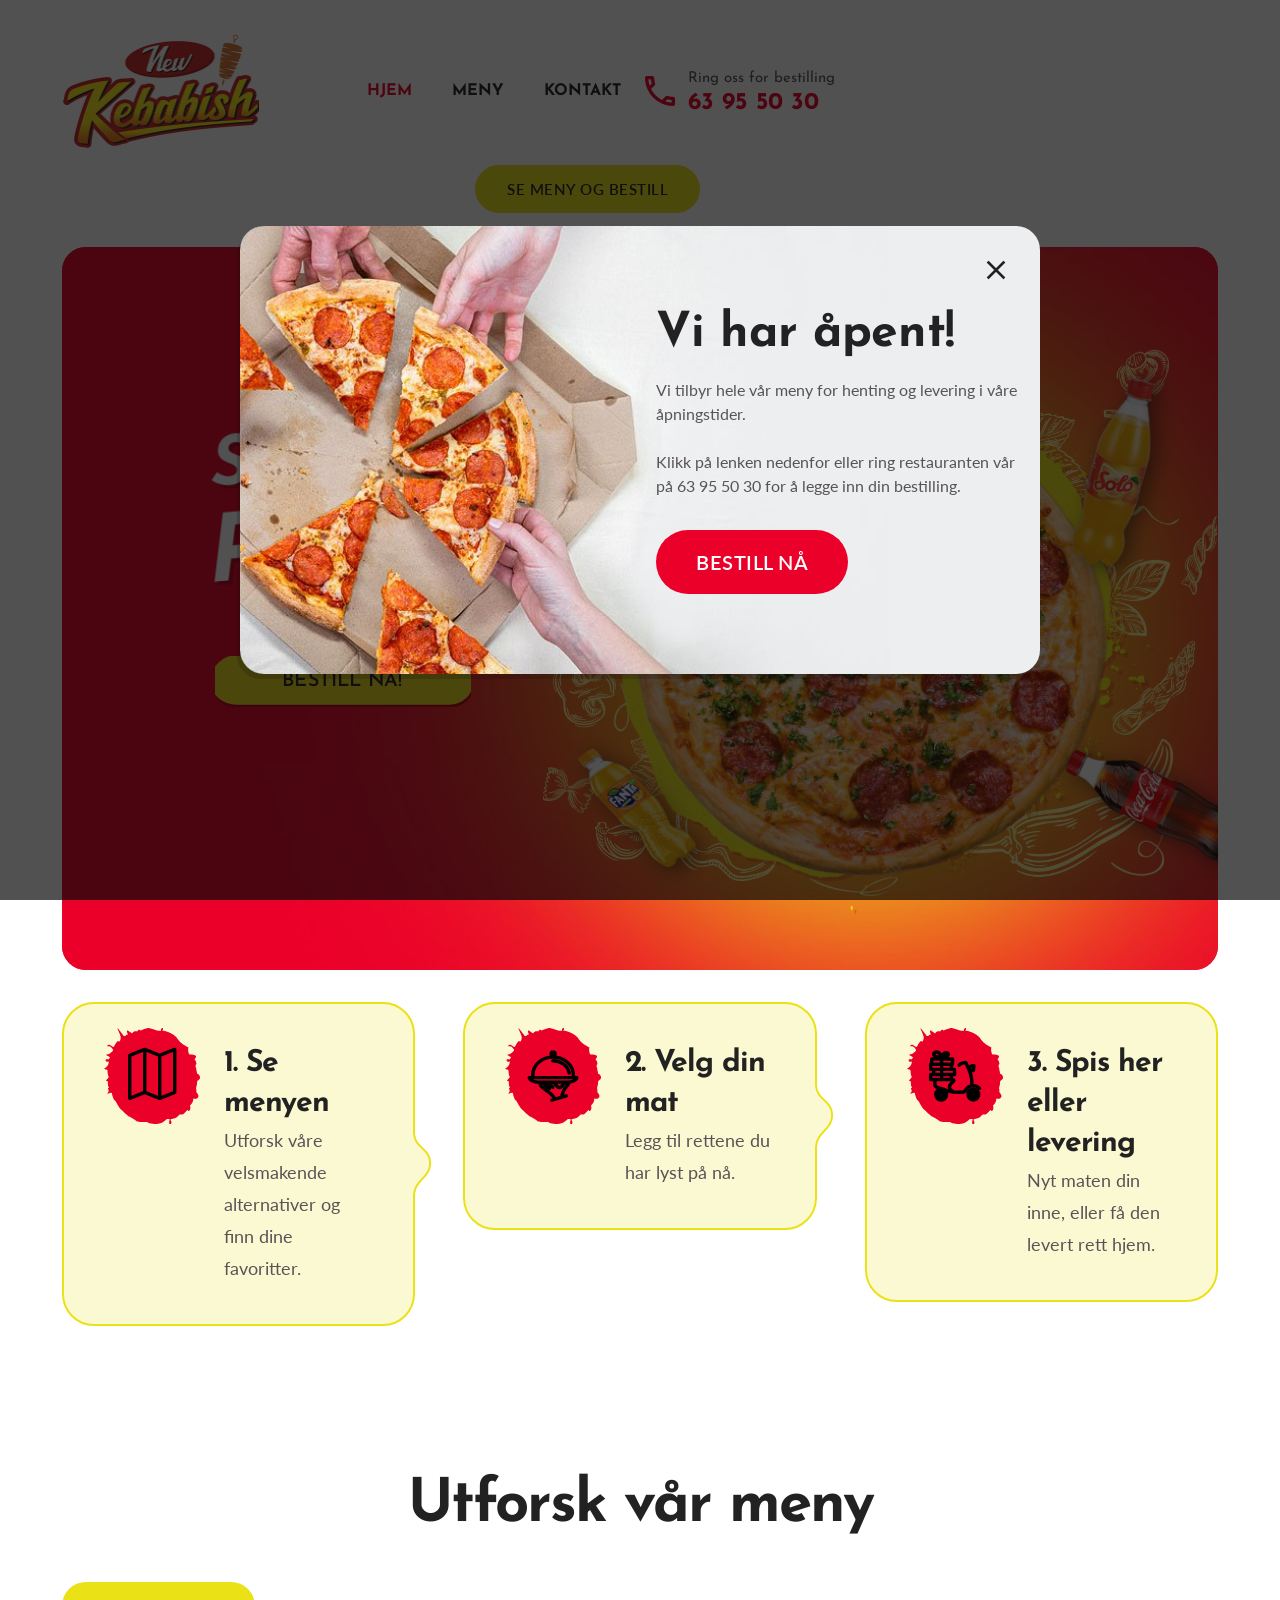
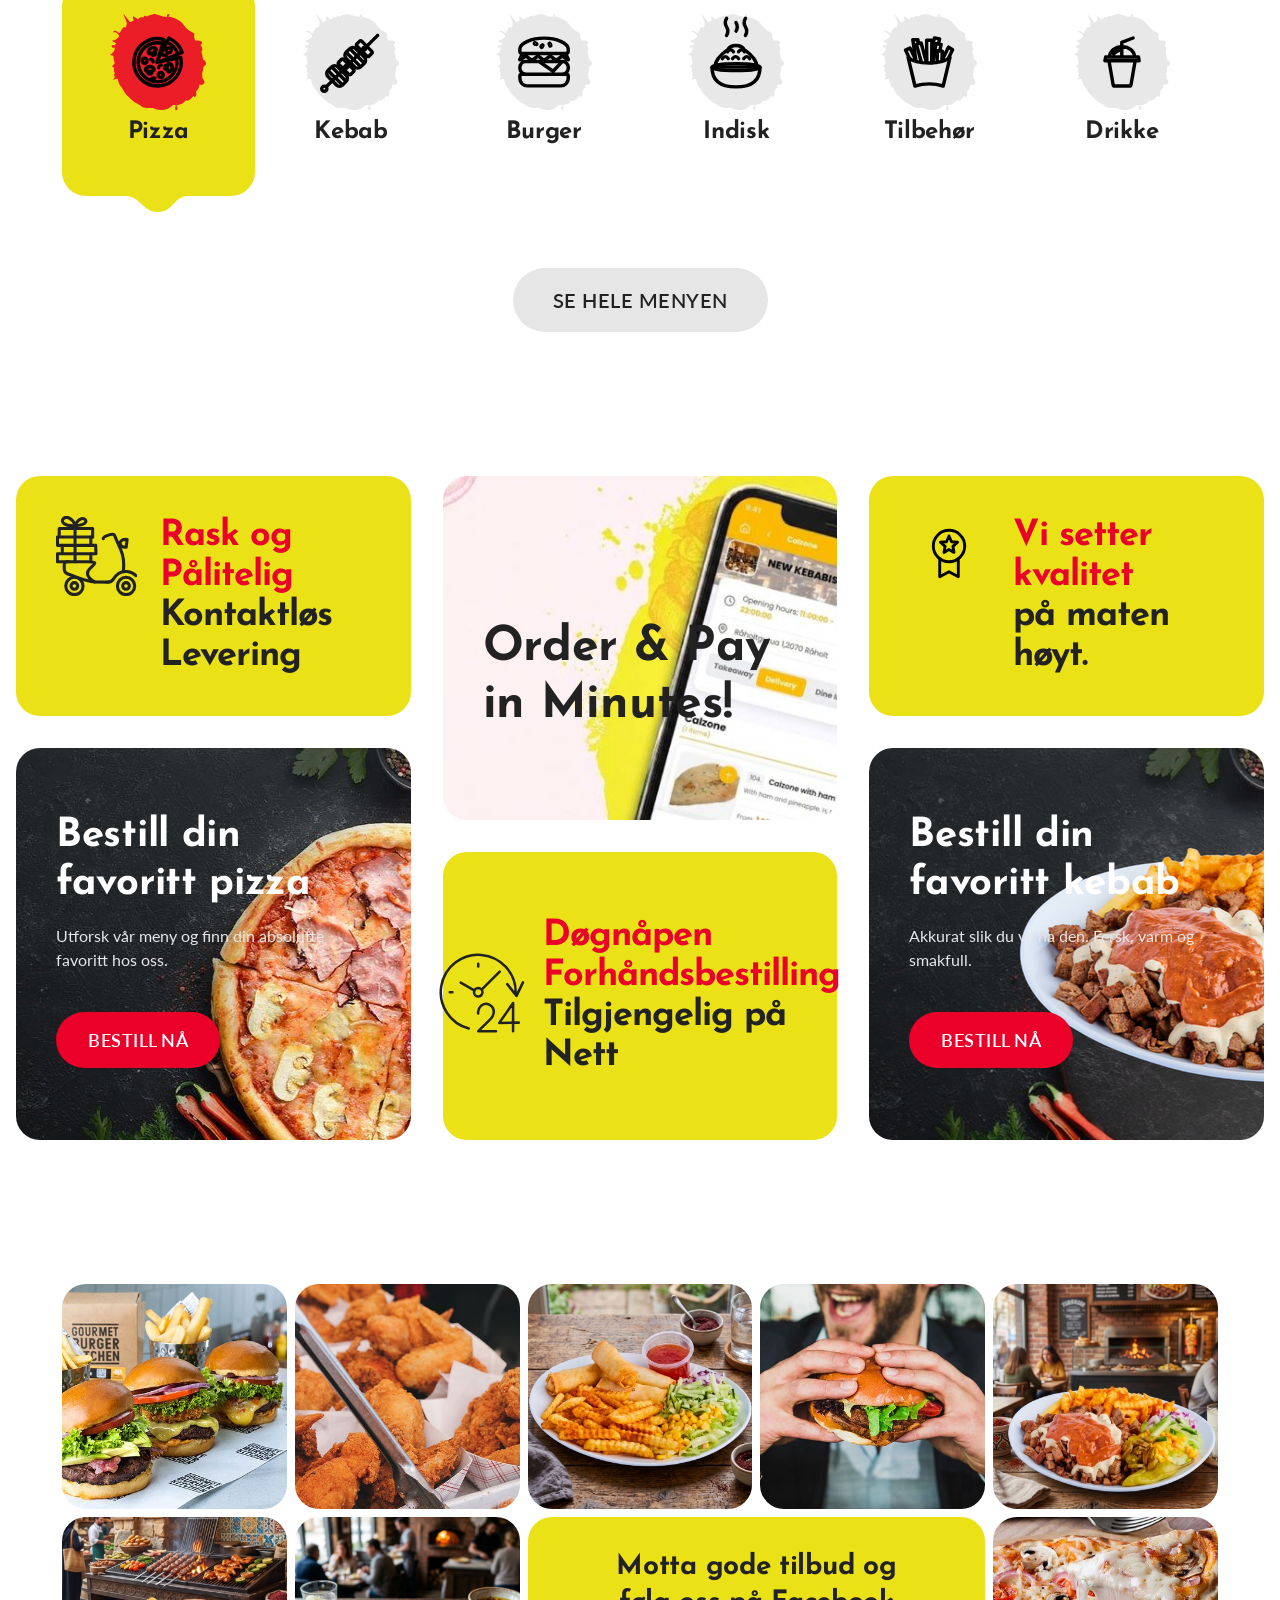
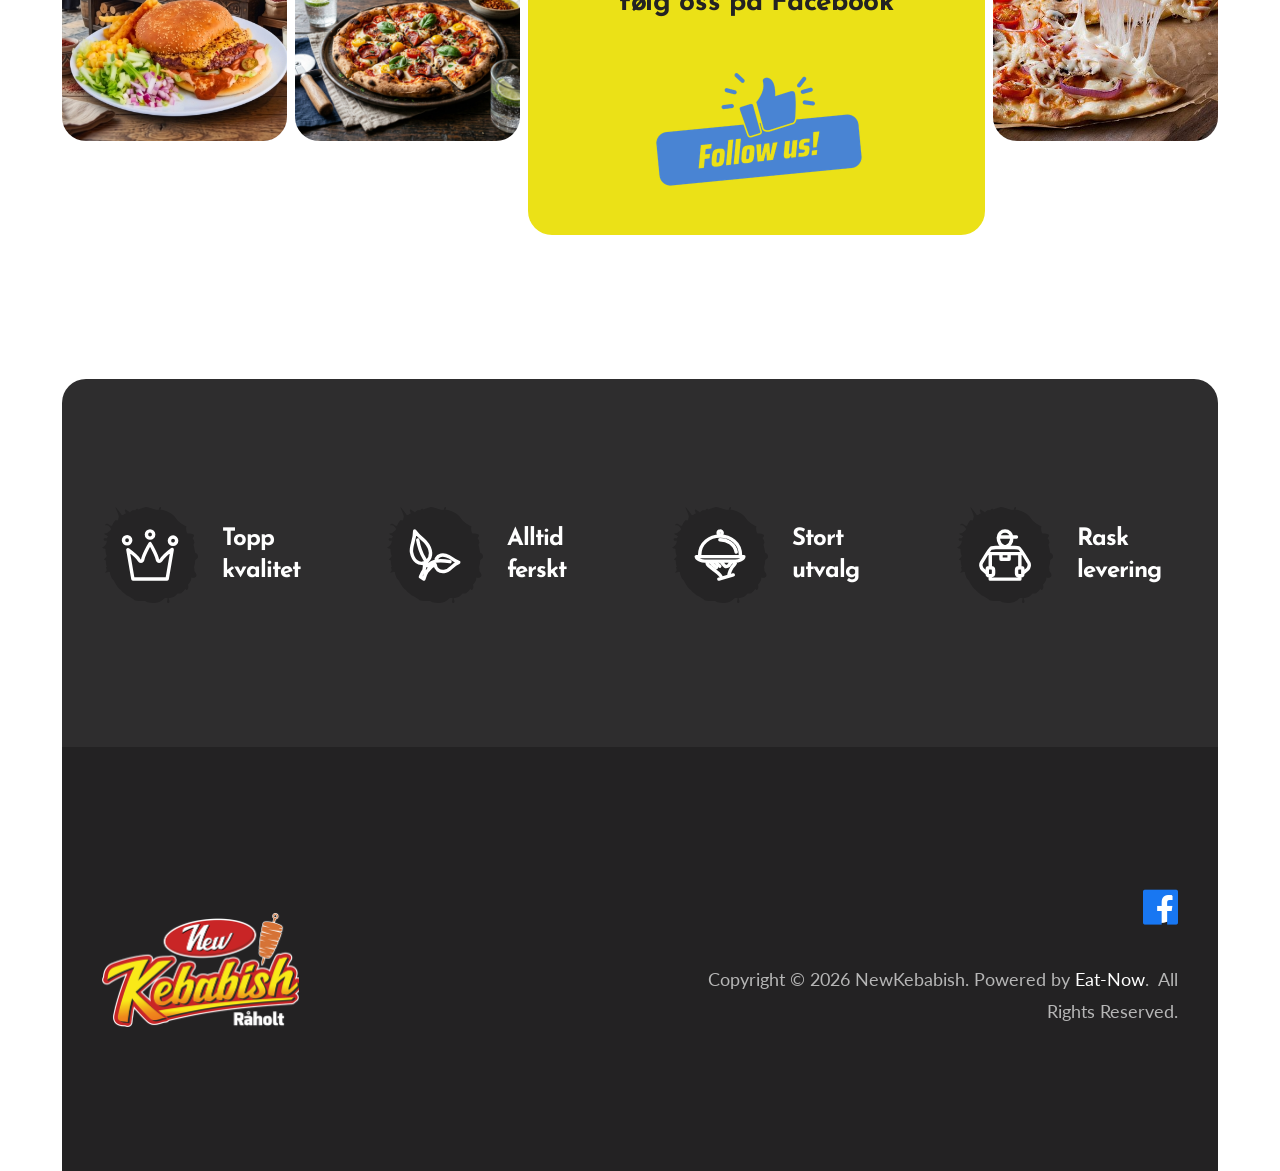
==== commit c6de8016: "feat: add theme-color meta tag to contact and index pages" ====
--- a/index.html
+++ b/index.html
@@ -14,6 +14,7 @@
   <meta property="og:image" content="images/og.jpg">
   <!--================ Mobile specific metas ================-->
   <meta name="viewport" content="width=device-width, initial-scale=1.0">
+  <meta name="theme-color" content="#EBE117">
   <!--================ Favicon ================-->
   <link rel="shortcut icon" href="images/favicon.png">
   <!--================ Google web fonts ================-->
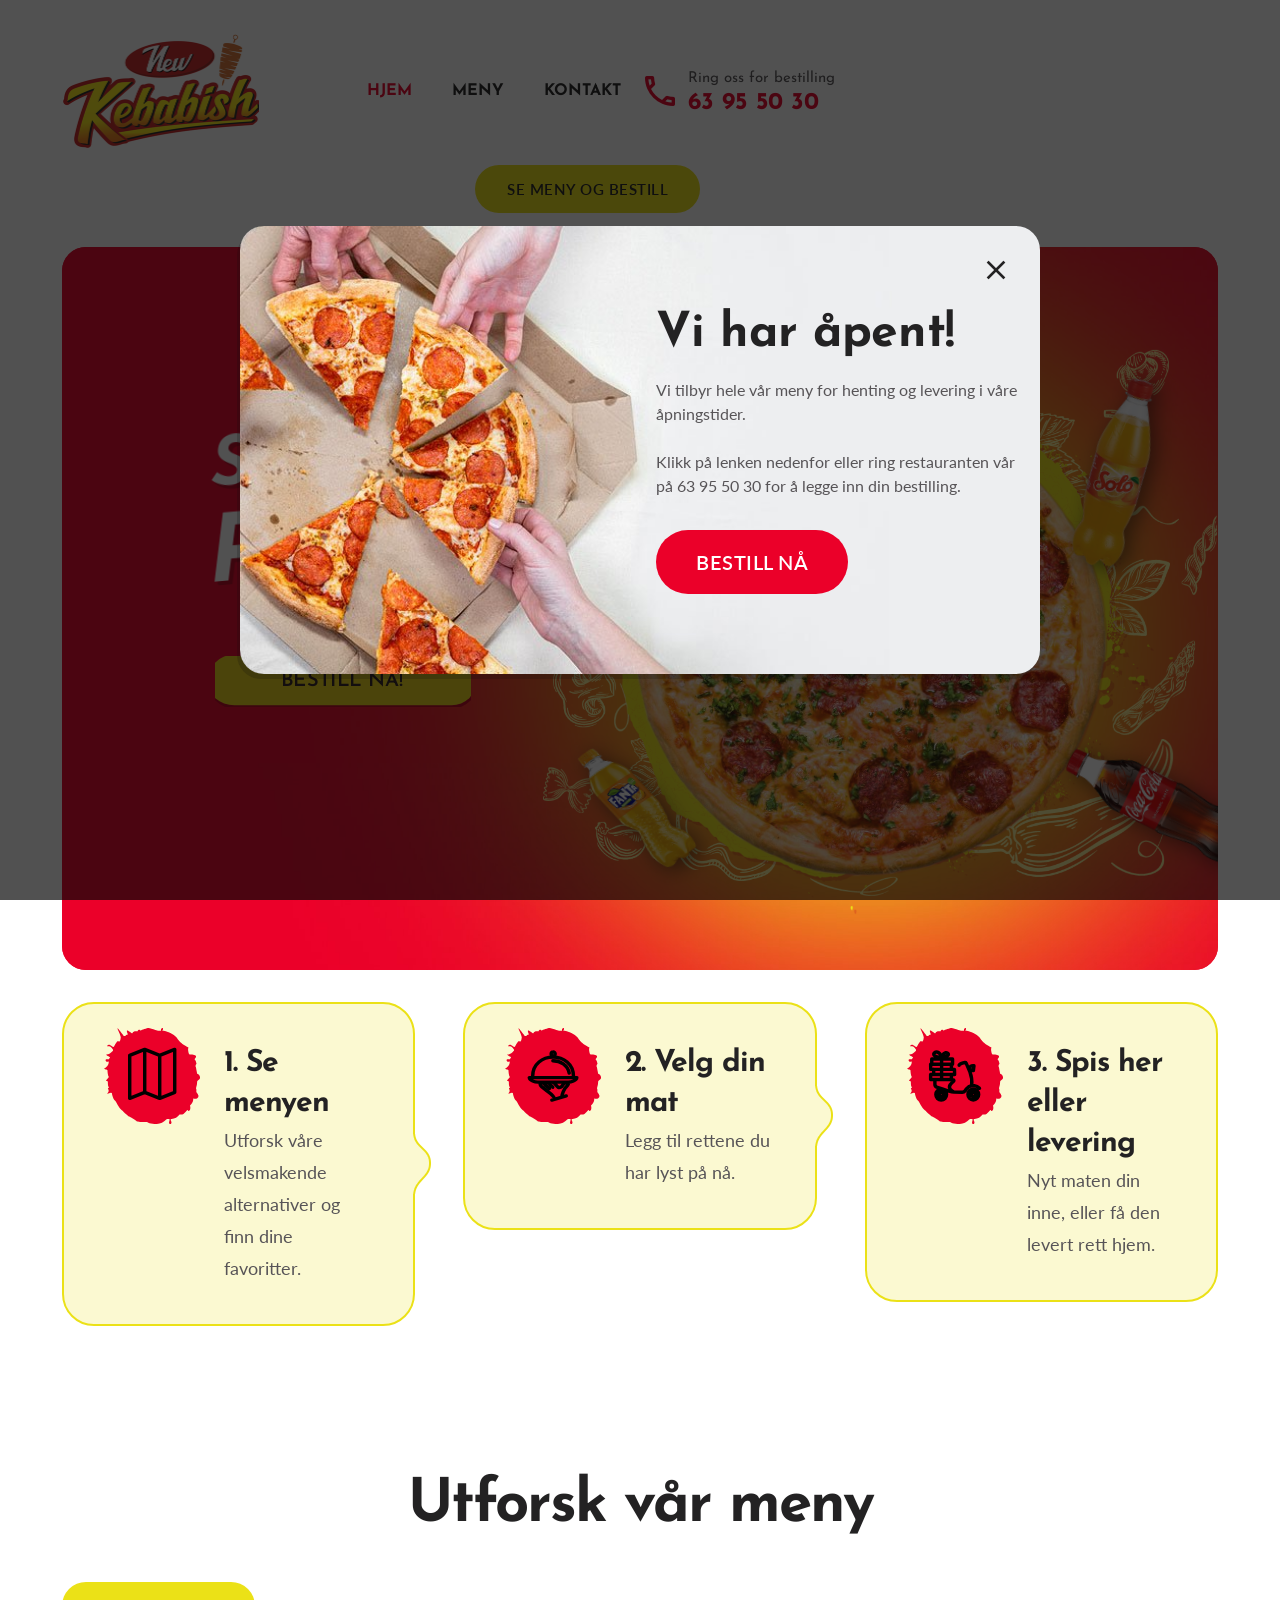
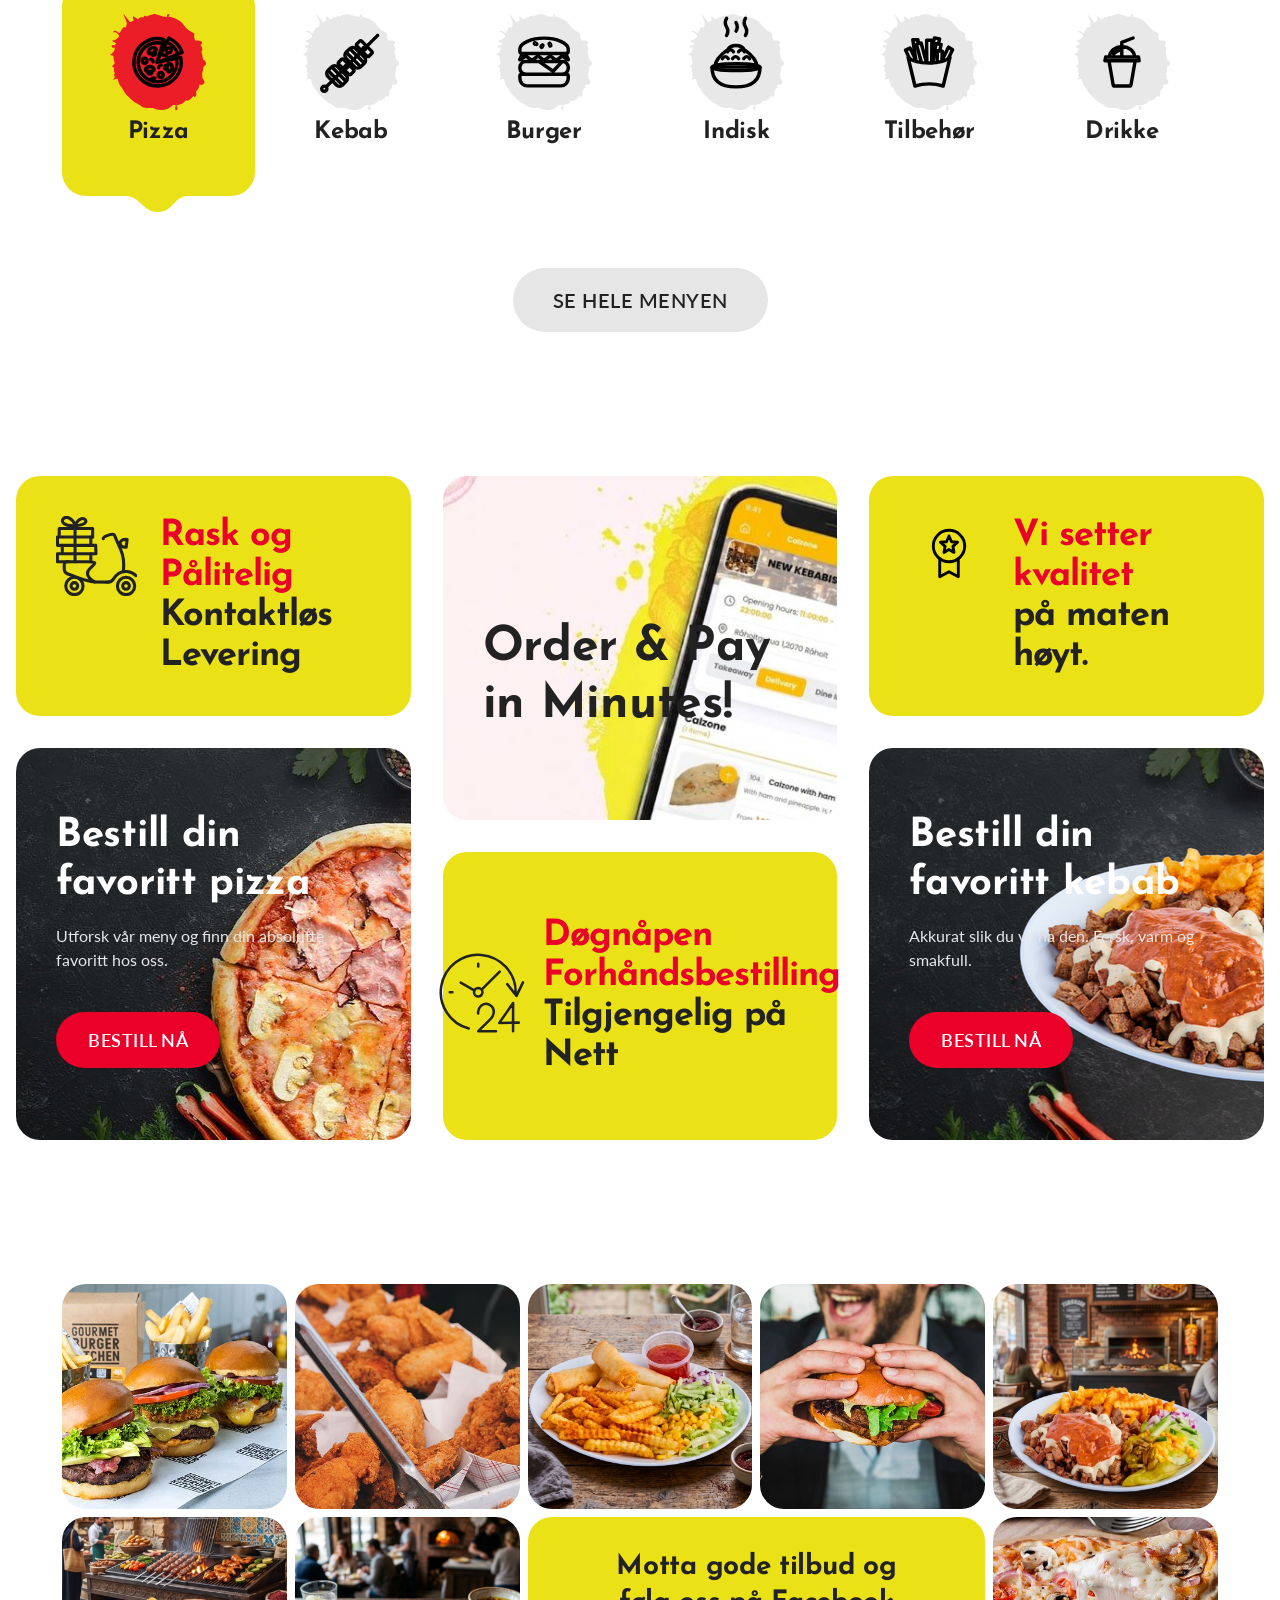
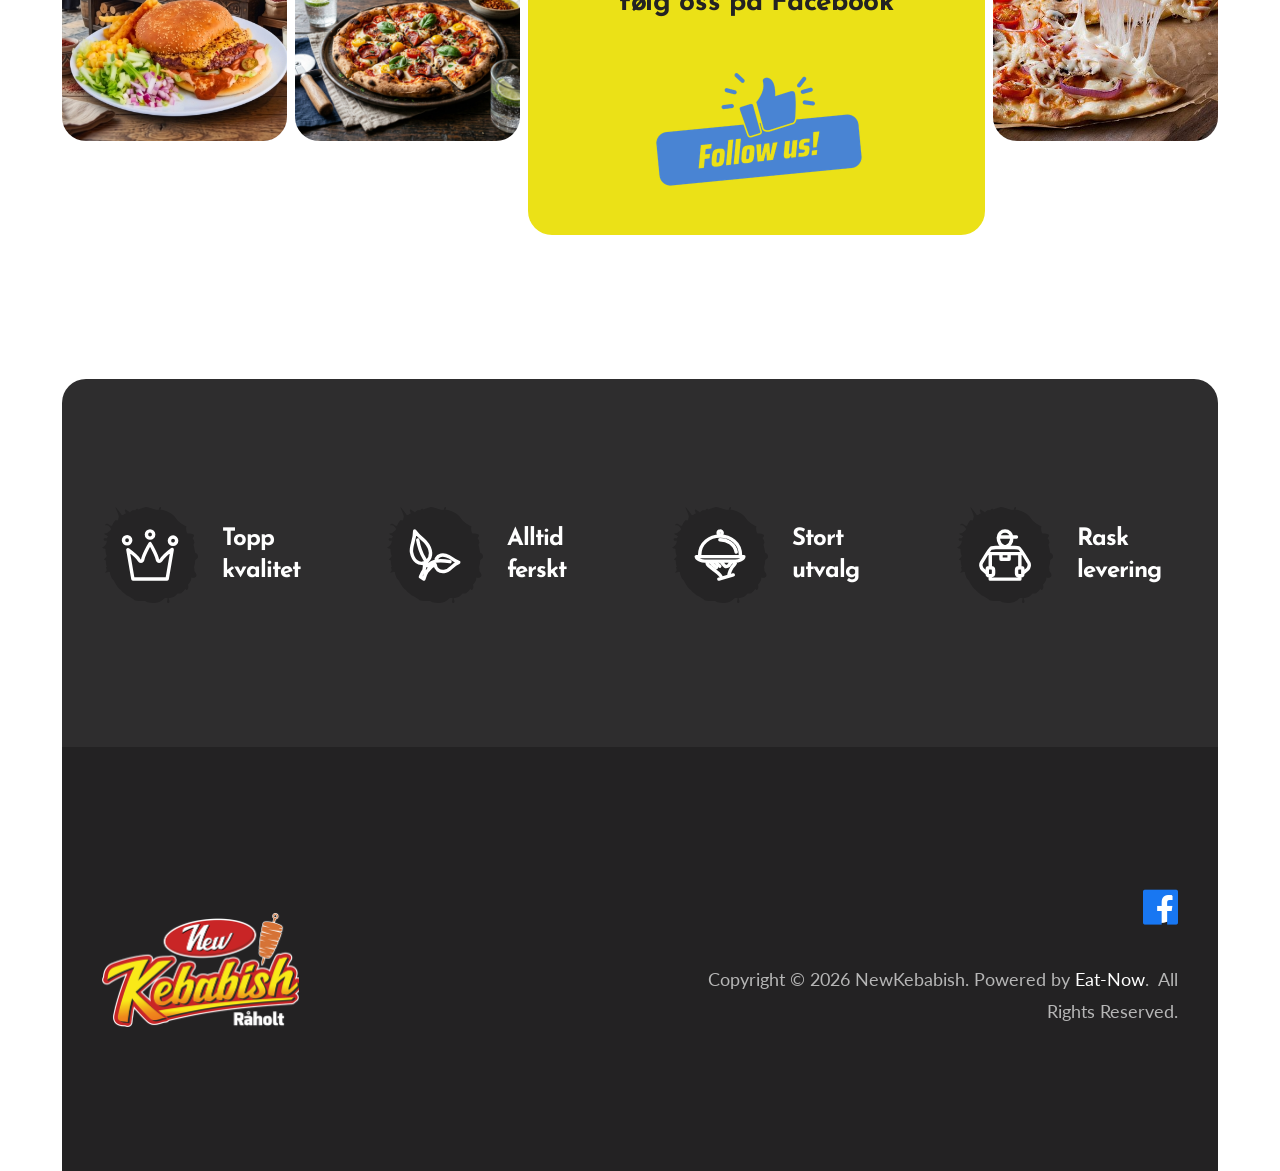
==== commit 092f9cae: "feat: add Google Analytics tracking code to contact and index pages" ====
--- a/index.html
+++ b/index.html
@@ -2,6 +2,15 @@
 <html lang="no">
 
 <head>
+  <!-- Google tag (gtag.js) -->
+  <script async src="https://www.googletagmanager.com/gtag/js?id=G-BXPC8BLGF8"></script>
+  <script>
+    window.dataLayer = window.dataLayer || [];
+    function gtag(){dataLayer.push(arguments);}
+    gtag('js', new Date());
+
+    gtag('config', 'G-BXPC8BLGF8');
+  </script>
   <!--================ Basic page needs ================-->
   <title>New Kebabish Råholt | Kebabs, Fresh Pizza & Burgers in Råholt</title>
   <meta charset="UTF-8">
